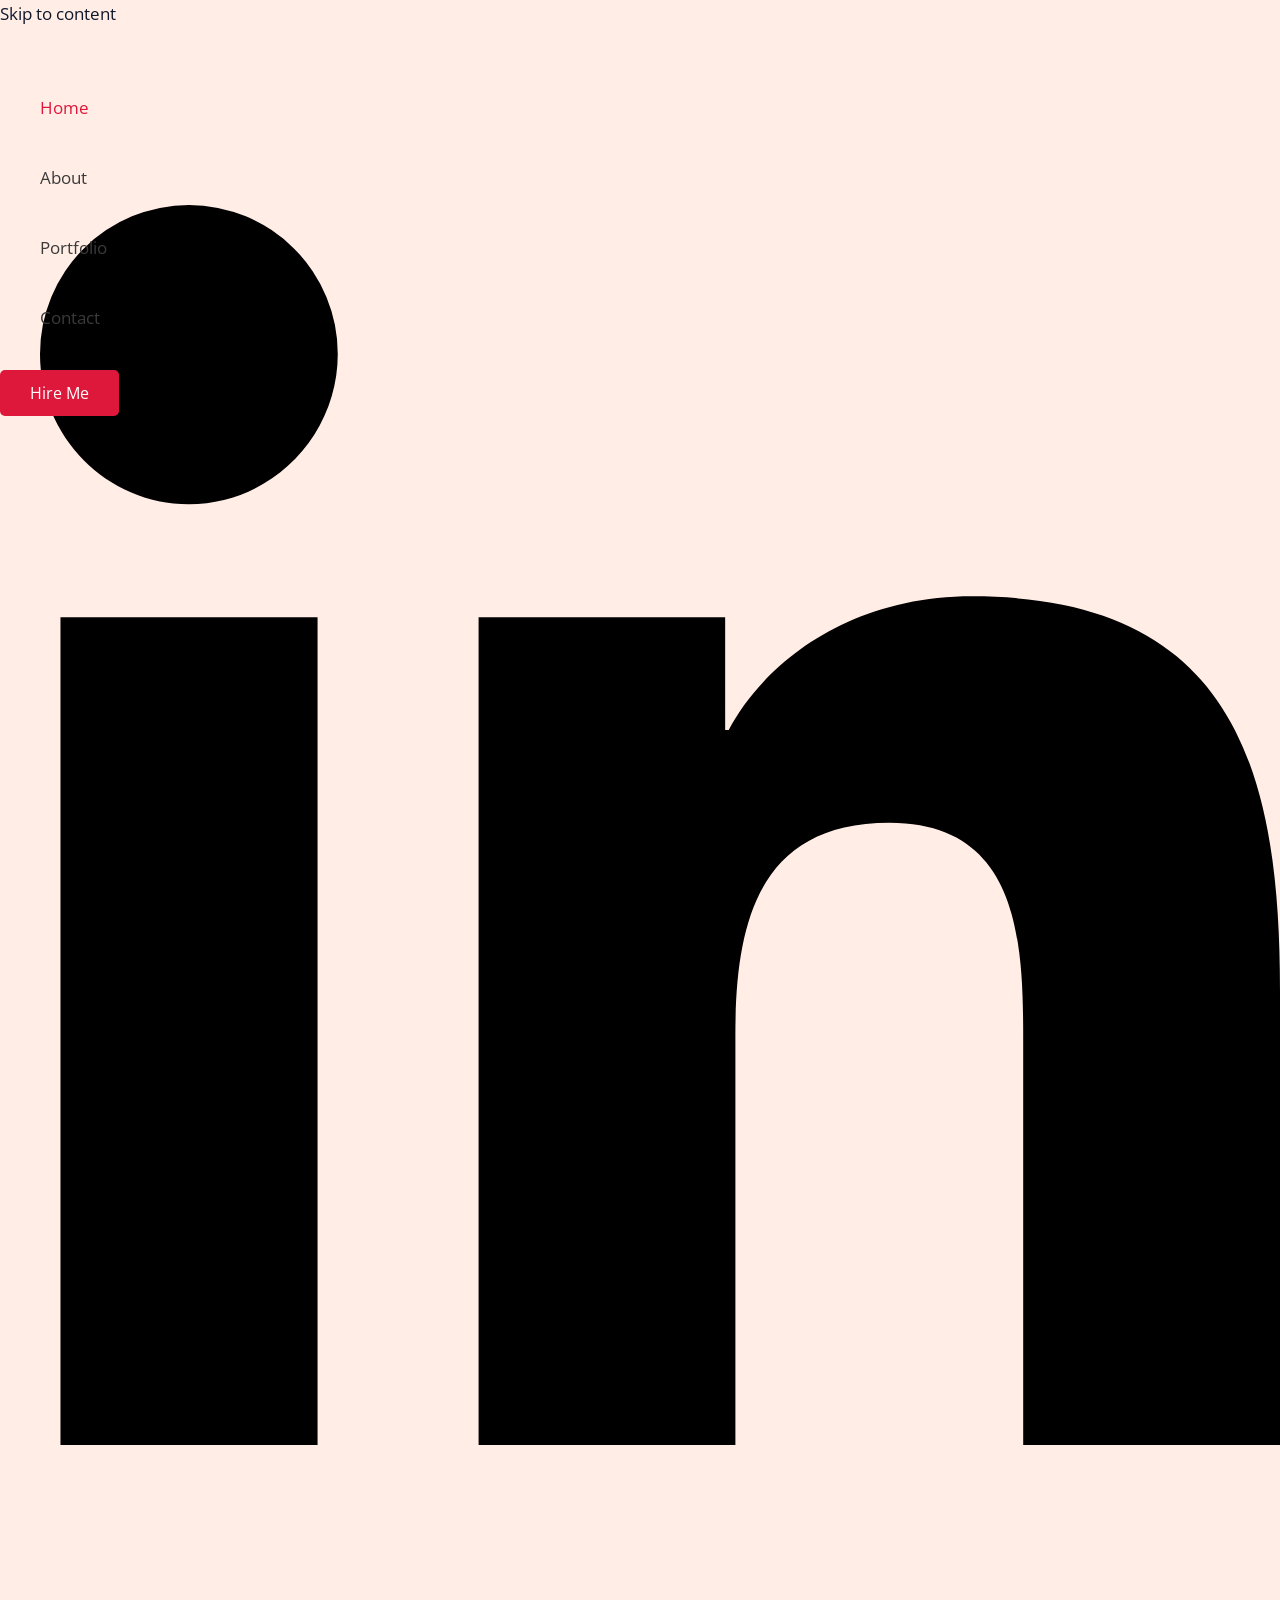
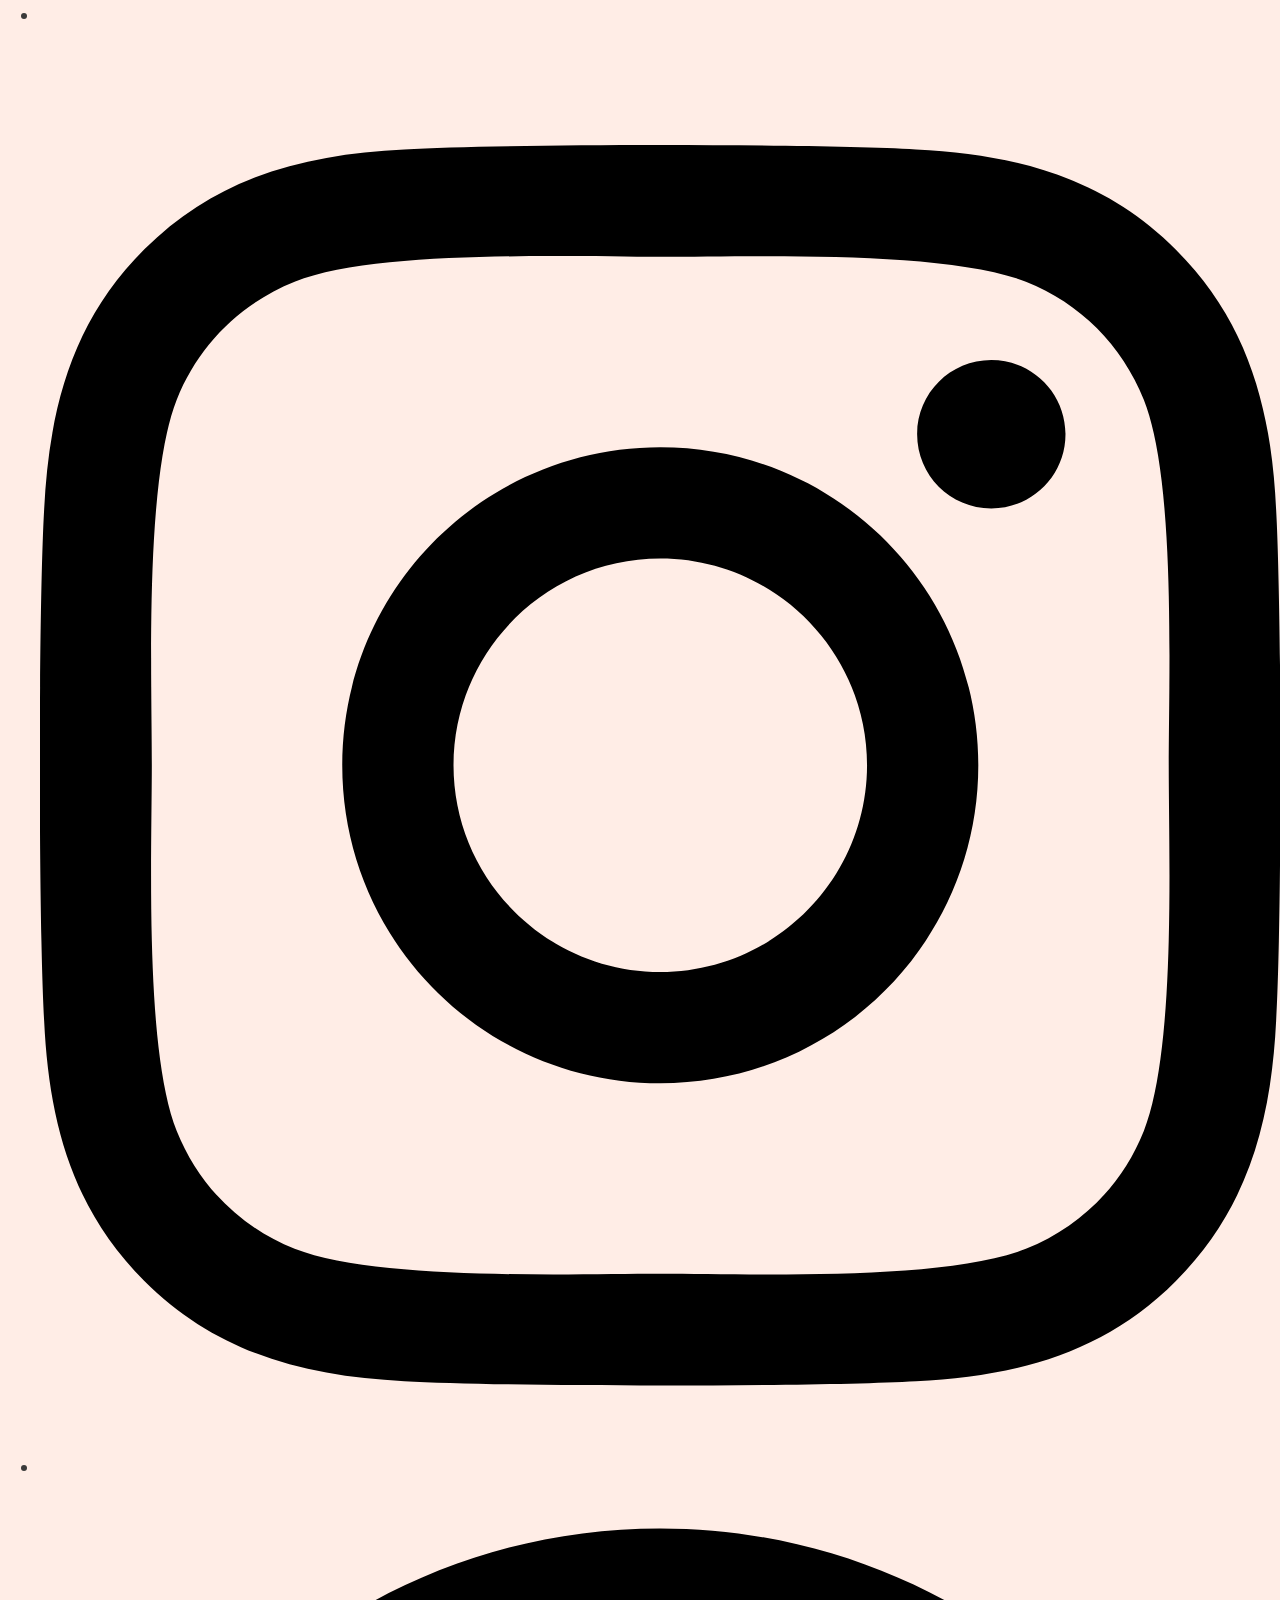
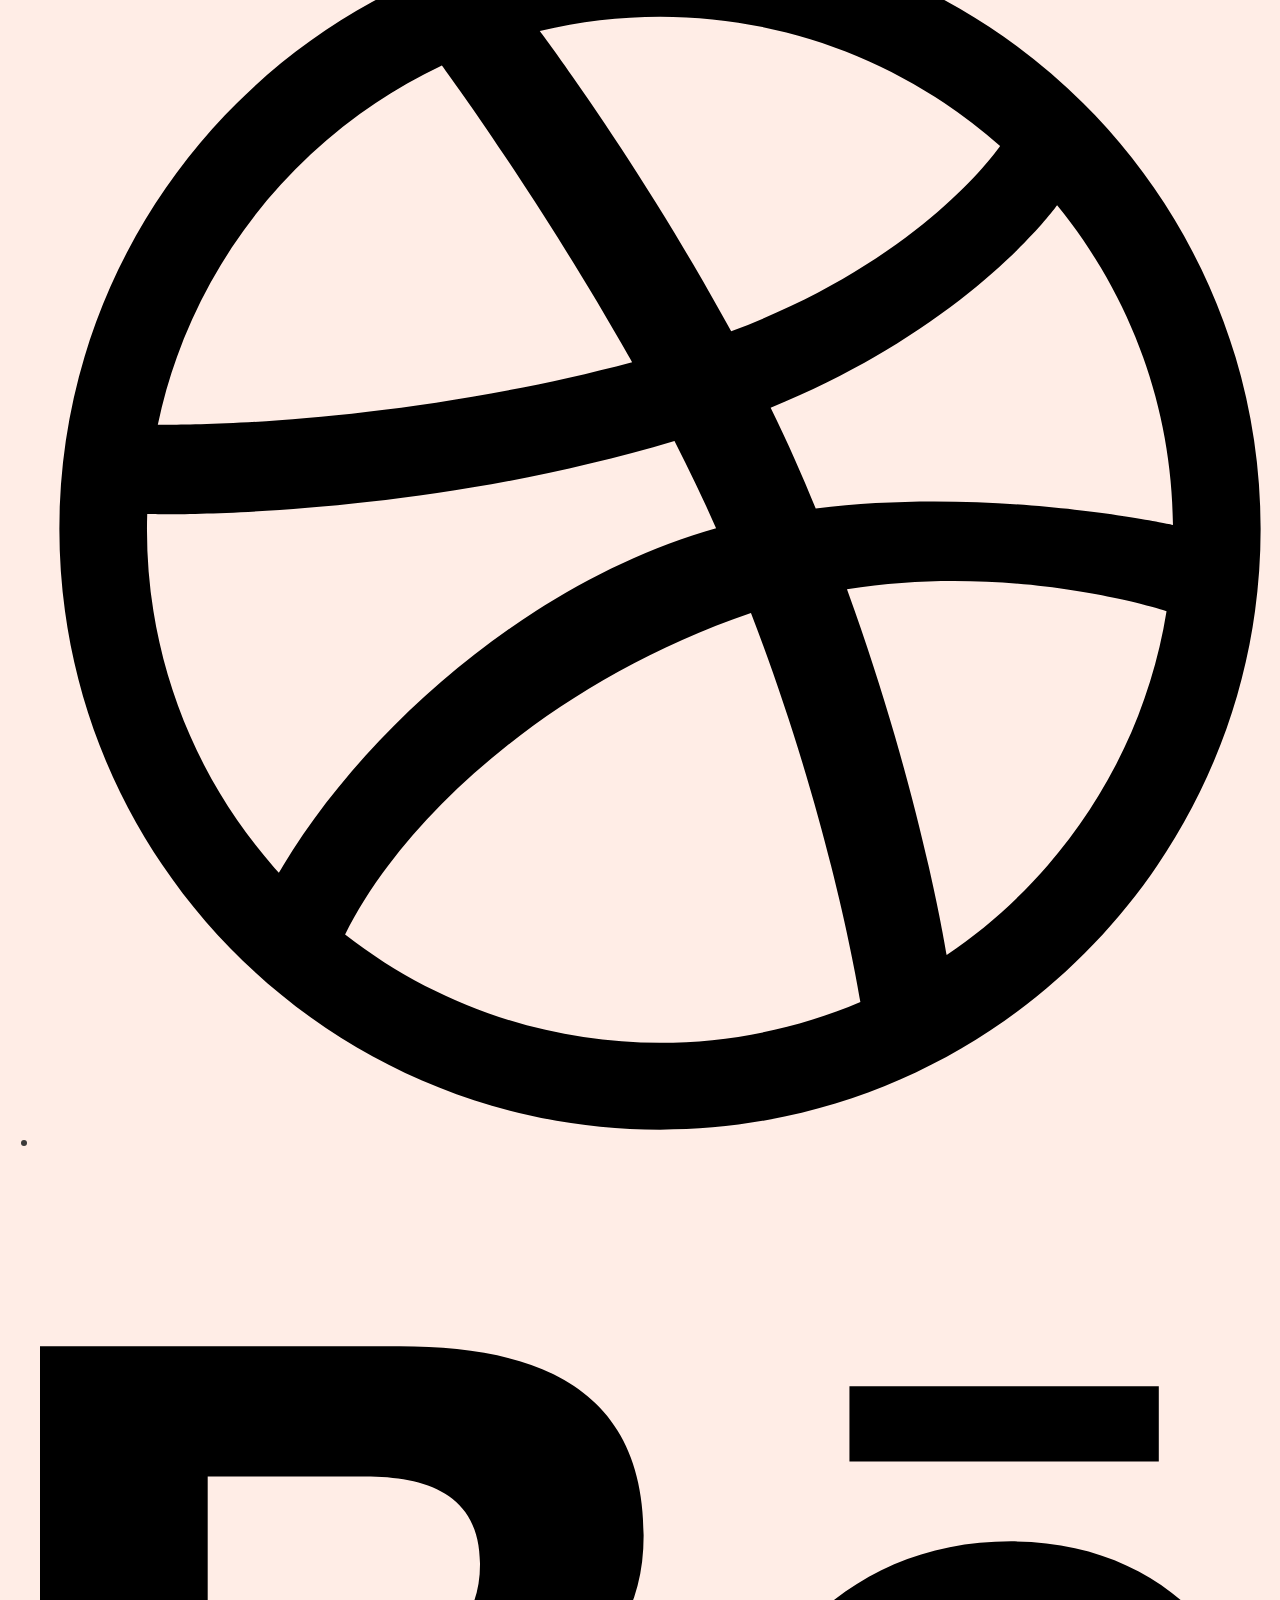
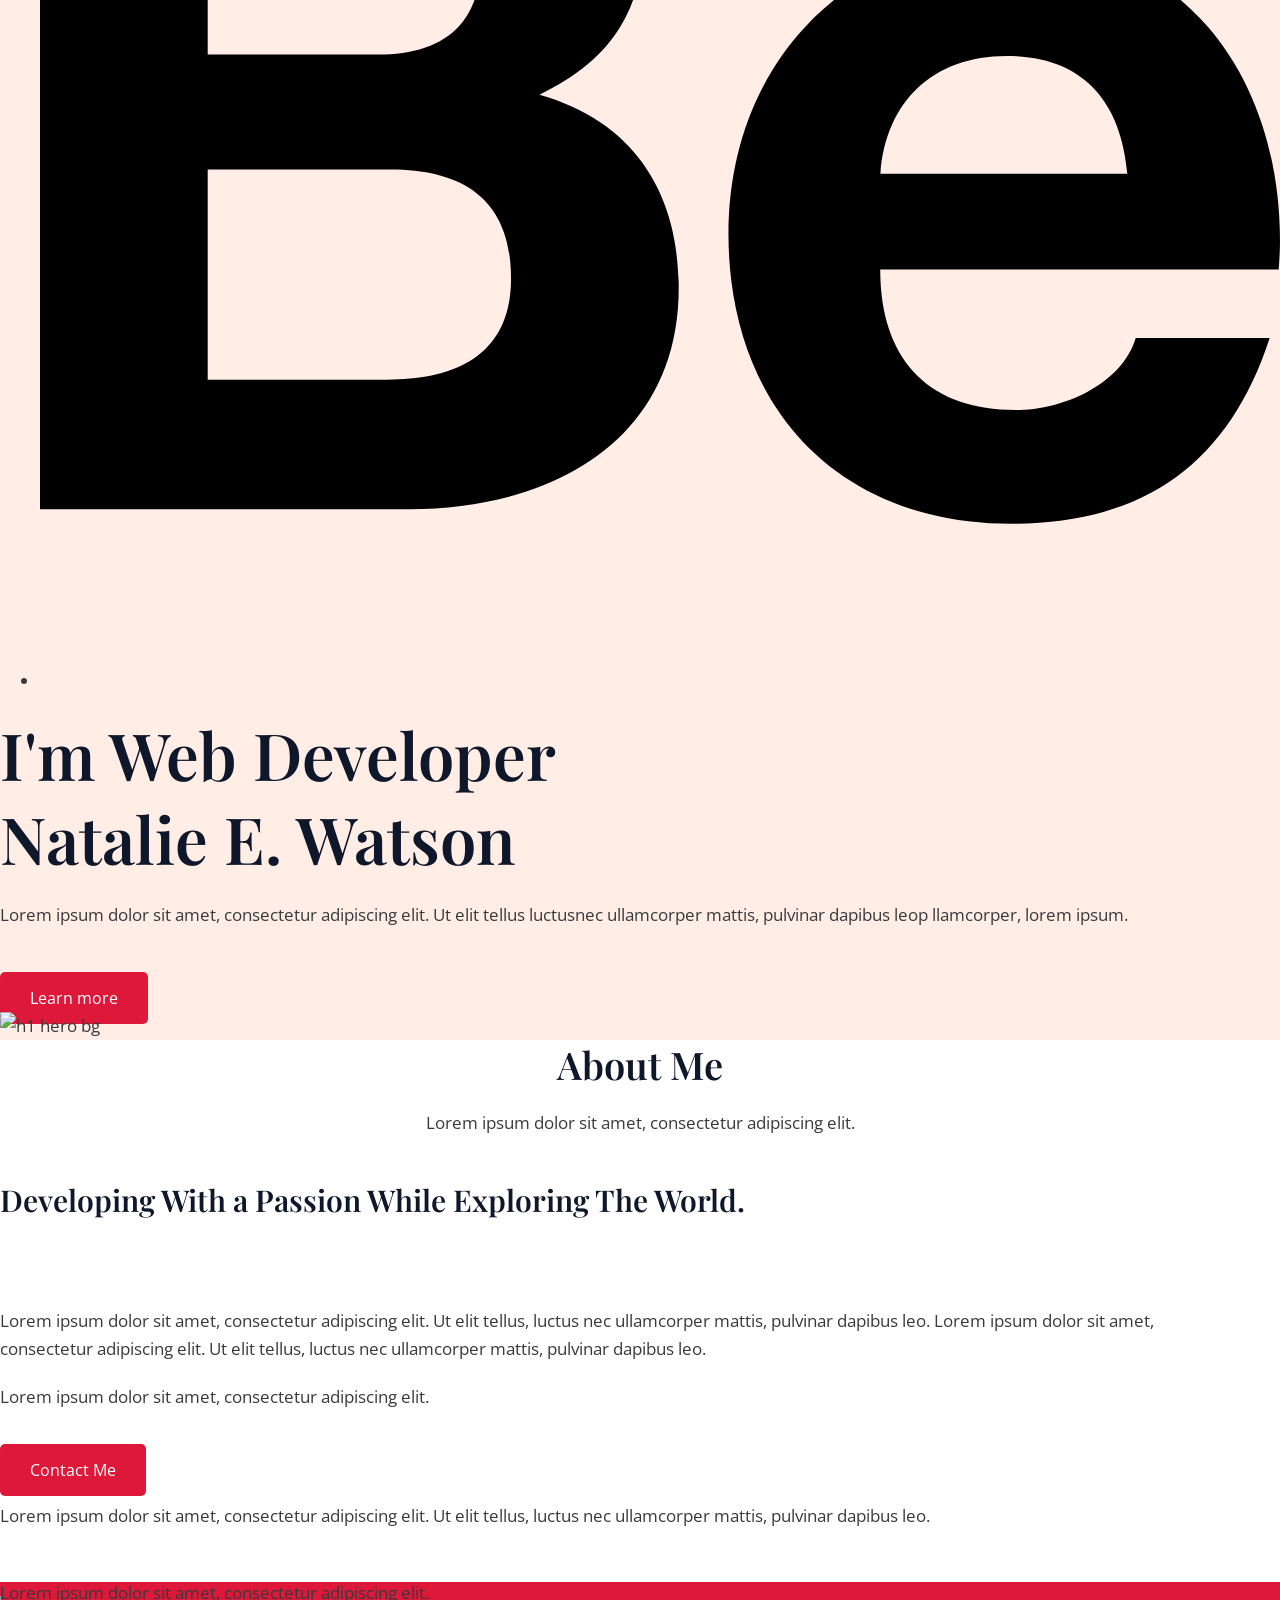
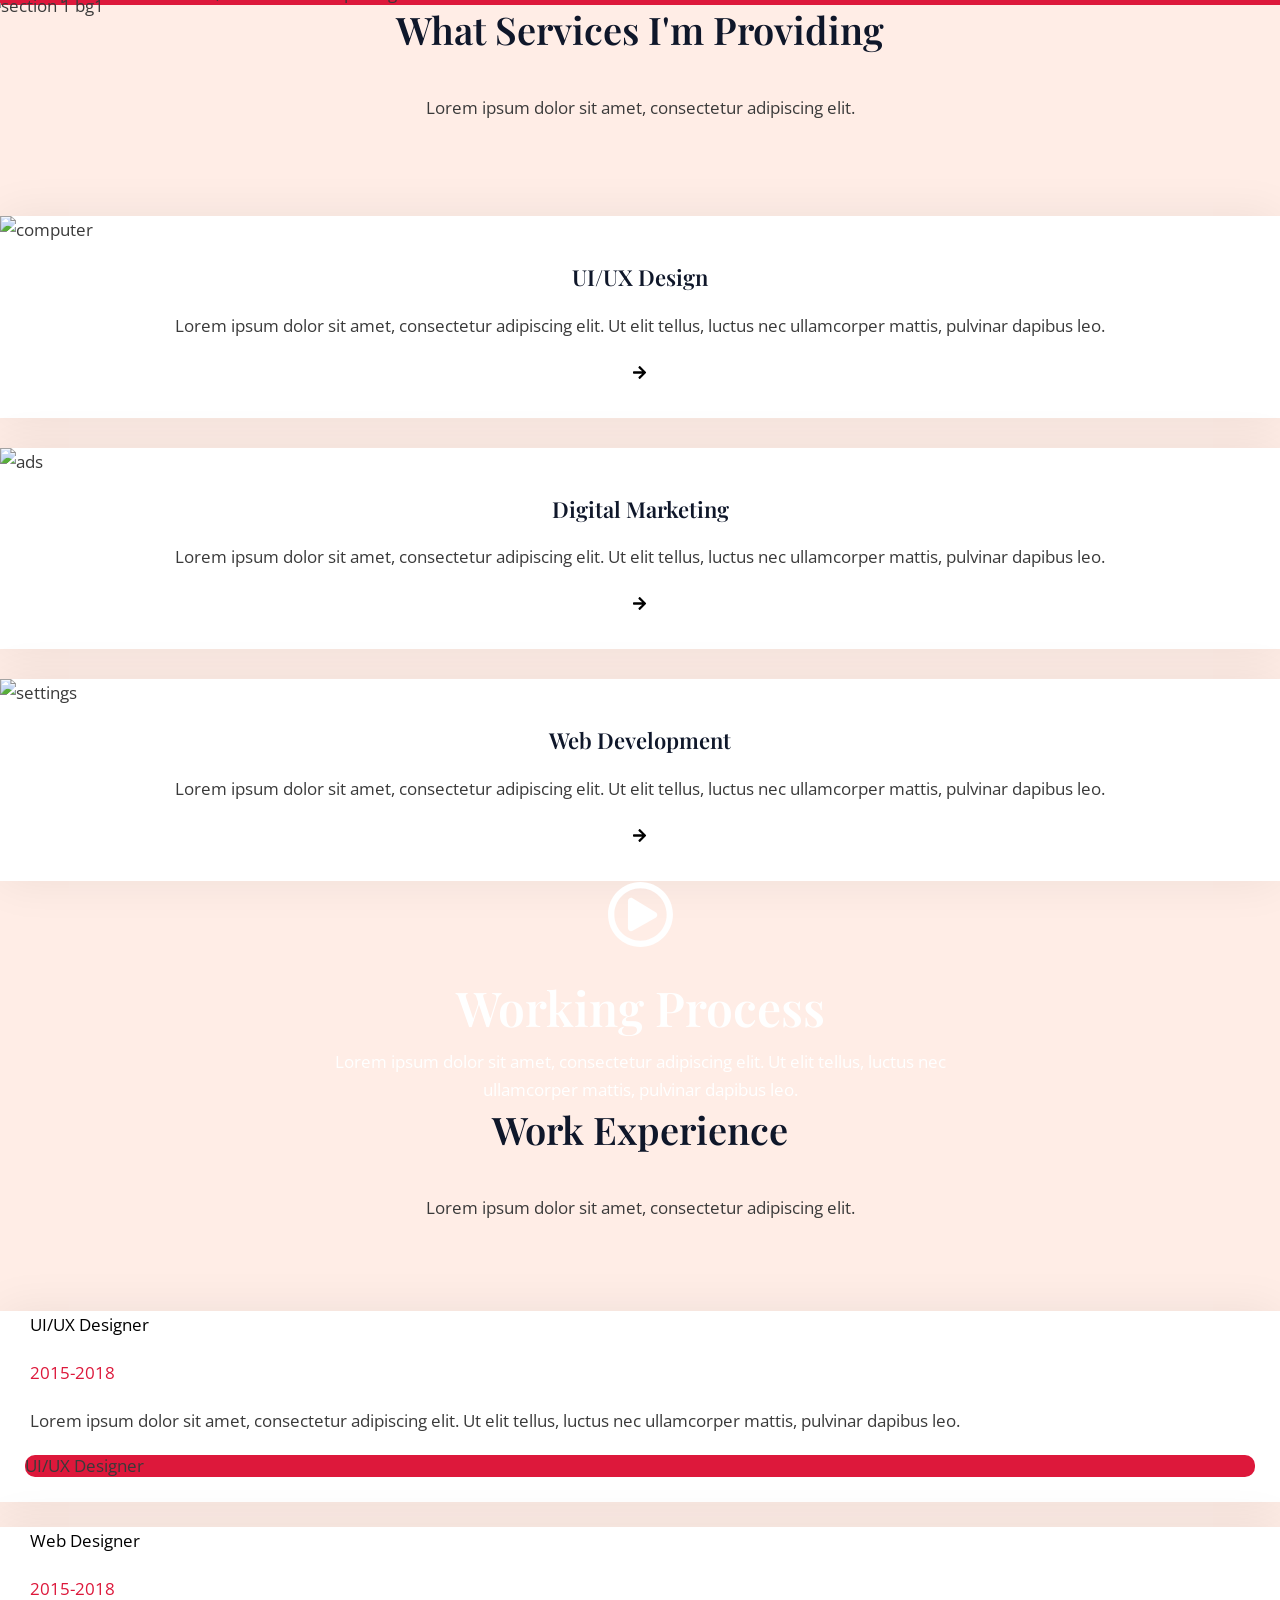
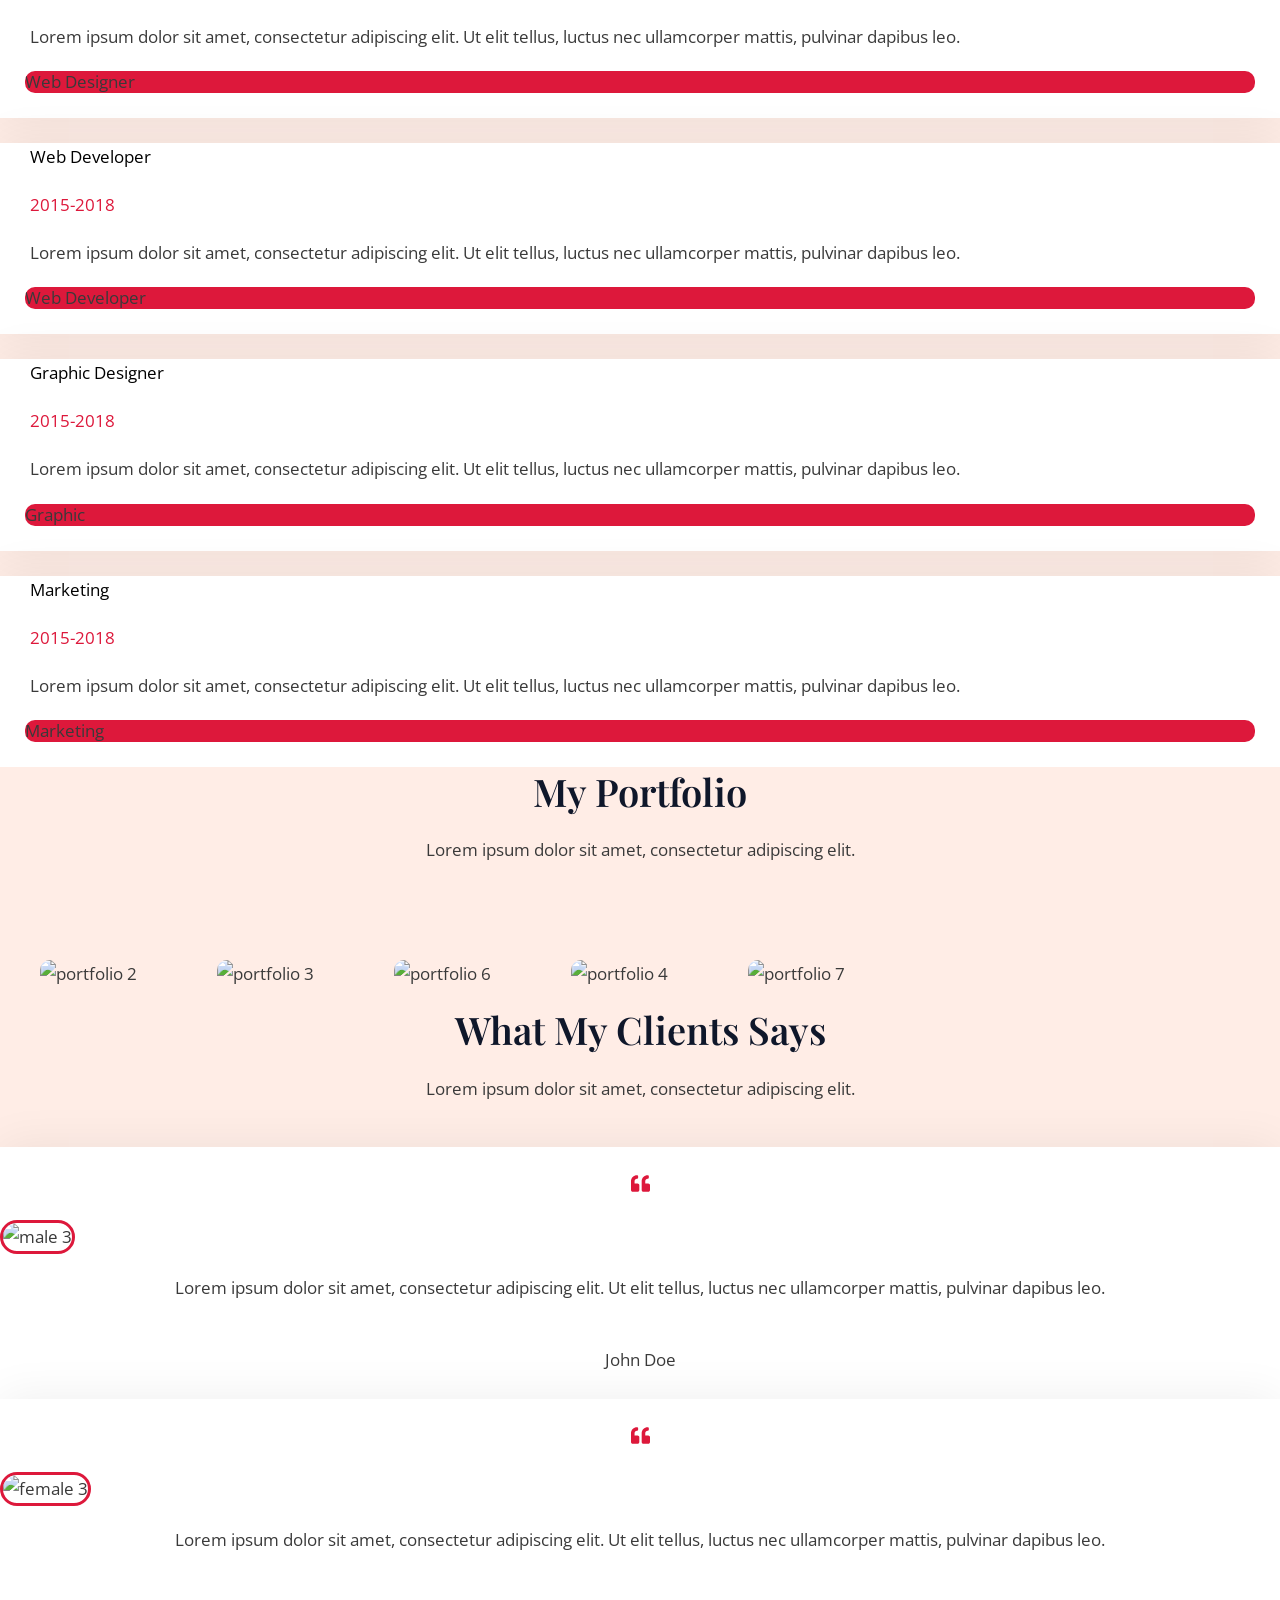
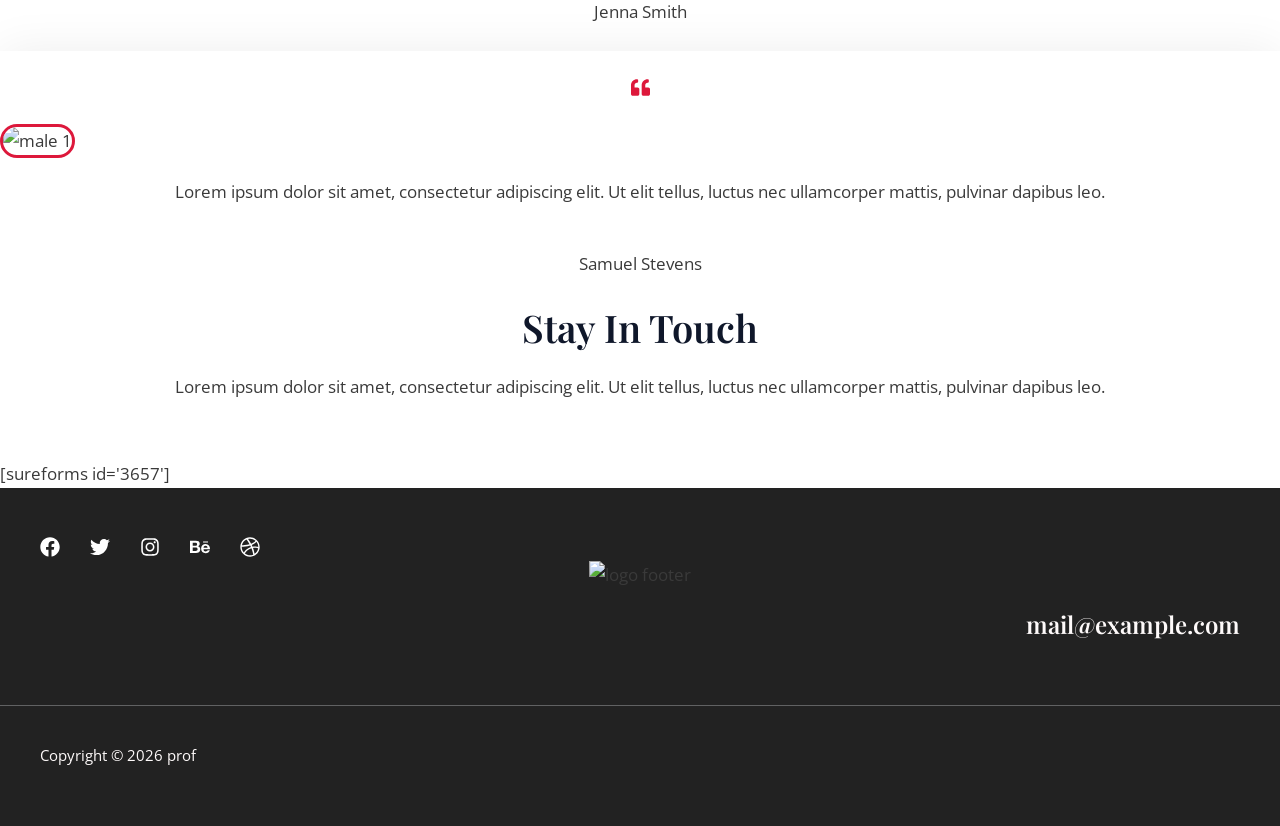
==== index.html @ e0e1cee0 "c" ====
<!DOCTYPE html>
<html lang="en-US" data-wp-dark-mode-preset="1">
<head><meta charset="UTF-8">

<meta name="viewport" content="width=device-width, initial-scale=1">
	<link rel="profile" href="https://gmpg.org/xfn/11"> 
	<title>prof – prof</title>
<meta name="robots" content="max-image-preview:large">
<link rel="dns-prefetch" href="//fonts.googleapis.com">
<link href="https://fonts.googleapis.com/" rel="preconnect">
<link href="https://fonts.gstatic.com/" crossorigin="anonymous" rel="preconnect">
<link rel="alternate" type="application/rss+xml" title="prof » Feed" href="https:/feed/">
<link rel="alternate" type="application/rss+xml" title="prof » Comments Feed" href="https:/comments/feed/">
<link rel="alternate" title="oEmbed (JSON)" type="application/json+oembed" href="https:/wp-json/oembed/1.0/embed?url=https%3A%2F">
<link rel="alternate" title="oEmbed (XML)" type="text/xml+oembed" href="https:/wp-json/oembed/1.0/embed?url=https%3A%2F&amp;format=xml">
<style id="wp-img-auto-sizes-contain-inline-css">
img:is([sizes=auto i],[sizes^="auto," i]){contain-intrinsic-size:3000px 1500px}
/*# sourceURL=wp-img-auto-sizes-contain-inline-css */
</style>
<link rel="stylesheet" id="wp-dark-mode-css" href="https:/wp-content/plugins/wp-dark-mode/assets/css/app.min.css?ver=5.3.3" media="all">
<style id="wp-dark-mode-inline-css">
html[data-wp-dark-mode-active], [data-wp-dark-mode-loading] {
				--wpdm-body-filter: brightness(100%) contrast(90%) grayscale(0%) sepia(10%);
				--wpdm-grayscale: 0%;
	--wpdm-img-brightness: 100%;
	--wpdm-img-grayscale: 0%;
	--wpdm-video-brightness: 100%;
	--wpdm-video-grayscale: 0%;

	--wpdm-large-font-sized: 1em;
}
[data-wp-dark-mode-active] { 
	--wpdm-background-color: #11131F;

	--wpdm-text-color: #F8FAFC;
	--wpdm-link-color: #04E2FF;
	--wpdm-link-hover-color: #98F3FF;

	--wpdm-input-background-color: #45425F;
	--wpdm-input-text-color: #FFFFFF;
	--wpdm-input-placeholder-color: #6B7399;

	--wpdm-button-text-color: #F8FAFC;
	--wpdm-button-hover-text-color: #F3F5F7;
	--wpdm-button-background-color: #2E89FF;
	--wpdm-button-hover-background-color: #77B2FF;
	--wpdm-button-border-color: #2E89FF;

	--wpdm-scrollbar-track-color: #1D2033;
	--wpdm-scrollbar-thumb-color: #2E334D;
}

/*# sourceURL=wp-dark-mode-inline-css */
</style>
<link rel="stylesheet" id="astra-theme-css-css" href="https:/wp-content/themes/astra/assets/css/minified/main.min.css?ver=4.12.6" media="all">
<style id="astra-theme-css-inline-css">
:root{--ast-post-nav-space:0;--ast-container-default-xlg-padding:6.67em;--ast-container-default-lg-padding:5.67em;--ast-container-default-slg-padding:4.34em;--ast-container-default-md-padding:3.34em;--ast-container-default-sm-padding:6.67em;--ast-container-default-xs-padding:2.4em;--ast-container-default-xxs-padding:1.4em;--ast-code-block-background:#EEEEEE;--ast-comment-inputs-background:#FAFAFA;--ast-normal-container-width:1200px;--ast-narrow-container-width:750px;--ast-blog-title-font-weight:normal;--ast-blog-meta-weight:inherit;--ast-global-color-primary:var(--ast-global-color-5);--ast-global-color-secondary:var(--ast-global-color-4);--ast-global-color-alternate-background:var(--ast-global-color-7);--ast-global-color-subtle-background:var(--ast-global-color-6);--ast-bg-style-guide:var( --ast-global-color-secondary,--ast-global-color-5 );--ast-shadow-style-guide:0px 0px 4px 0 #00000057;--ast-global-dark-bg-style:#fff;--ast-global-dark-lfs:#fbfbfb;--ast-widget-bg-color:#fafafa;--ast-wc-container-head-bg-color:#fbfbfb;--ast-title-layout-bg:#eeeeee;--ast-search-border-color:#e7e7e7;--ast-lifter-hover-bg:#e6e6e6;--ast-gallery-block-color:#000;--srfm-color-input-label:var(--ast-global-color-2);}html{font-size:106.25%;}a,.page-title{color:var(--ast-global-color-2);}a:hover,a:focus{color:var(--ast-global-color-1);}body,button,input,select,textarea,.ast-button,.ast-custom-button{font-family:'Open Sans',sans-serif;font-weight:400;font-size:17px;font-size:1rem;line-height:var(--ast-body-line-height,1.65em);}blockquote{color:var(--ast-global-color-3);}h1,h2,h3,h4,h5,h6,.entry-content :where(h1,h2,h3,h4,h5,h6),.site-title,.site-title a{font-family:'Playfair Display',serif;font-weight:600;}.ast-site-identity .site-title a{color:var(--ast-global-color-2);}.site-title{font-size:35px;font-size:2.0588235294118rem;display:none;}header .custom-logo-link img{max-width:70px;width:70px;}.astra-logo-svg{width:70px;}.site-header .site-description{font-size:15px;font-size:0.88235294117647rem;display:none;}.entry-title{font-size:26px;font-size:1.5294117647059rem;}.archive .ast-article-post .ast-article-inner,.blog .ast-article-post .ast-article-inner,.archive .ast-article-post .ast-article-inner:hover,.blog .ast-article-post .ast-article-inner:hover{overflow:hidden;}h1,.entry-content :where(h1){font-size:65px;font-size:3.8235294117647rem;font-weight:600;font-family:'Playfair Display',serif;line-height:1.4em;}h2,.entry-content :where(h2){font-size:48px;font-size:2.8235294117647rem;font-weight:600;font-family:'Playfair Display',serif;line-height:1.3em;}h3,.entry-content :where(h3){font-size:38px;font-size:2.2352941176471rem;font-weight:600;font-family:'Playfair Display',serif;line-height:1.3em;}h4,.entry-content :where(h4){font-size:35px;font-size:2.0588235294118rem;line-height:1.2em;font-family:'Playfair Display',serif;}h5,.entry-content :where(h5){font-size:30px;font-size:1.7647058823529rem;line-height:1.2em;font-family:'Playfair Display',serif;}h6,.entry-content :where(h6){font-size:22px;font-size:1.2941176470588rem;line-height:1.25em;font-family:'Playfair Display',serif;}::selection{background-color:var(--ast-global-color-0);color:#ffffff;}body,h1,h2,h3,h4,h5,h6,.entry-title a,.entry-content :where(h1,h2,h3,h4,h5,h6){color:var(--ast-global-color-3);}.tagcloud a:hover,.tagcloud a:focus,.tagcloud a.current-item{color:#ffffff;border-color:var(--ast-global-color-2);background-color:var(--ast-global-color-2);}input:focus,input[type="text"]:focus,input[type="email"]:focus,input[type="url"]:focus,input[type="password"]:focus,input[type="reset"]:focus,input[type="search"]:focus,textarea:focus{border-color:var(--ast-global-color-2);}input[type="radio"]:checked,input[type=reset],input[type="checkbox"]:checked,input[type="checkbox"]:hover:checked,input[type="checkbox"]:focus:checked,input[type=range]::-webkit-slider-thumb{border-color:var(--ast-global-color-2);background-color:var(--ast-global-color-2);box-shadow:none;}.site-footer a:hover + .post-count,.site-footer a:focus + .post-count{background:var(--ast-global-color-2);border-color:var(--ast-global-color-2);}.single .nav-links .nav-previous,.single .nav-links .nav-next{color:var(--ast-global-color-2);}.entry-meta,.entry-meta *{line-height:1.45;color:var(--ast-global-color-2);}.entry-meta a:not(.ast-button):hover,.entry-meta a:not(.ast-button):hover *,.entry-meta a:not(.ast-button):focus,.entry-meta a:not(.ast-button):focus *,.page-links > .page-link,.page-links .page-link:hover,.post-navigation a:hover{color:var(--ast-global-color-1);}#cat option,.secondary .calendar_wrap thead a,.secondary .calendar_wrap thead a:visited{color:var(--ast-global-color-2);}.secondary .calendar_wrap #today,.ast-progress-val span{background:var(--ast-global-color-2);}.secondary a:hover + .post-count,.secondary a:focus + .post-count{background:var(--ast-global-color-2);border-color:var(--ast-global-color-2);}.calendar_wrap #today > a{color:#ffffff;}.page-links .page-link,.single .post-navigation a{color:var(--ast-global-color-2);}.ast-search-menu-icon .search-form button.search-submit{padding:0 4px;}.ast-search-menu-icon form.search-form{padding-right:0;}.ast-header-search .ast-search-menu-icon.ast-dropdown-active .search-form,.ast-header-search .ast-search-menu-icon.ast-dropdown-active .search-field:focus{transition:all 0.2s;}.search-form input.search-field:focus{outline:none;}.ast-mobile-header-content .ast-builder-layout-element:not(.ast-builder-menu):not(.ast-header-divider-element),.ast-mobile-popup-content .ast-builder-layout-element:not(.ast-builder-menu):not(.ast-header-divider-element){padding:15px 20px;}.wp-block-latest-posts > li > a{color:var(--ast-global-color-2);}.widget-title,.widget .wp-block-heading{font-size:24px;font-size:1.4117647058824rem;color:var(--ast-global-color-3);}.ast-search-menu-icon.slide-search a:focus-visible:focus-visible,.astra-search-icon:focus-visible,#close:focus-visible,a:focus-visible,.ast-menu-toggle:focus-visible,.site .skip-link:focus-visible,.wp-block-loginout input:focus-visible,.wp-block-search.wp-block-search__button-inside .wp-block-search__inside-wrapper,.ast-header-navigation-arrow:focus-visible,.ast-orders-table__row .ast-orders-table__cell:focus-visible,a#ast-apply-coupon:focus-visible,#ast-apply-coupon:focus-visible,#close:focus-visible,.button.search-submit:focus-visible,#search_submit:focus,.normal-search:focus-visible,.ast-header-account-wrap:focus-visible,.astra-cart-drawer-close:focus,.ast-single-variation:focus,.ast-button:focus,.ast-builder-button-wrap:has(.ast-custom-button-link:focus),.ast-builder-button-wrap .ast-custom-button-link:focus{outline-style:dotted;outline-color:inherit;outline-width:thin;}input:focus,input[type="text"]:focus,input[type="email"]:focus,input[type="url"]:focus,input[type="password"]:focus,input[type="reset"]:focus,input[type="search"]:focus,input[type="number"]:focus,textarea:focus,.wp-block-search__input:focus,[data-section="section-header-mobile-trigger"] .ast-button-wrap .ast-mobile-menu-trigger-minimal:focus,.ast-mobile-popup-drawer.active .menu-toggle-close:focus,#ast-scroll-top:focus,#coupon_code:focus,#ast-coupon-code:focus{border-style:dotted;border-color:inherit;border-width:thin;}input{outline:none;}.ast-logo-title-inline .site-logo-img{padding-right:1em;}.site-logo-img img{ transition:all 0.2s linear;}body .ast-oembed-container *{position:absolute;top:0;width:100%;height:100%;left:0;}body .wp-block-embed-pocket-casts .ast-oembed-container *{position:unset;}.ast-single-post-featured-section + article {margin-top: 2em;}.site-content .ast-single-post-featured-section img {width: 100%;overflow: hidden;object-fit: cover;}.site > .ast-single-related-posts-container {margin-top: 0;}@media (min-width: 922px) {.ast-desktop .ast-container--narrow {max-width: var(--ast-narrow-container-width);margin: 0 auto;}}.ast-page-builder-template .hentry {margin: 0;}.ast-page-builder-template .site-content > .ast-container {max-width: 100%;padding: 0;}.ast-page-builder-template .site .site-content #primary {padding: 0;margin: 0;}.ast-page-builder-template .no-results {text-align: center;margin: 4em auto;}.ast-page-builder-template .ast-pagination {padding: 2em;}.ast-page-builder-template .entry-header.ast-no-title.ast-no-thumbnail {margin-top: 0;}.ast-page-builder-template .entry-header.ast-header-without-markup {margin-top: 0;margin-bottom: 0;}.ast-page-builder-template .entry-header.ast-no-title.ast-no-meta {margin-bottom: 0;}.ast-page-builder-template.single .post-navigation {padding-bottom: 2em;}.ast-page-builder-template.single-post .site-content > .ast-container {max-width: 100%;}.ast-page-builder-template .entry-header {margin-top: 4em;margin-left: auto;margin-right: auto;padding-left: 20px;padding-right: 20px;}.single.ast-page-builder-template .entry-header {padding-left: 20px;padding-right: 20px;}.ast-page-builder-template .ast-archive-description {margin: 4em auto 0;padding-left: 20px;padding-right: 20px;}.ast-page-builder-template.ast-no-sidebar .entry-content .alignwide {margin-left: 0;margin-right: 0;}@media (max-width:921.9px){#ast-desktop-header{display:none;}}@media (min-width:922px){#ast-mobile-header{display:none;}}.wp-block-buttons.aligncenter{justify-content:center;}@media (max-width:921px){.ast-theme-transparent-header #primary,.ast-theme-transparent-header #secondary{padding:0;}}@media (max-width:921px){.ast-plain-container.ast-no-sidebar #primary{padding:0;}}.ast-plain-container.ast-no-sidebar #primary{margin-top:0;margin-bottom:0;}.wp-block-buttons .wp-block-button.is-style-outline .wp-block-button__link.wp-element-button,.ast-outline-button,.wp-block-uagb-buttons-child .uagb-buttons-repeater.ast-outline-button{border-color:var(--ast-global-color-0);border-top-width:2px;border-right-width:2px;border-bottom-width:2px;border-left-width:2px;font-family:inherit;font-weight:inherit;font-size:16px;font-size:0.94117647058824rem;line-height:1em;border-top-left-radius:5px;border-top-right-radius:5px;border-bottom-right-radius:5px;border-bottom-left-radius:5px;}.wp-block-button.is-style-outline .wp-block-button__link:hover,.wp-block-buttons .wp-block-button.is-style-outline .wp-block-button__link:focus,.wp-block-buttons .wp-block-button.is-style-outline > .wp-block-button__link:not(.has-text-color):hover,.wp-block-buttons .wp-block-button.wp-block-button__link.is-style-outline:not(.has-text-color):hover,.ast-outline-button:hover,.ast-outline-button:focus,.wp-block-uagb-buttons-child .uagb-buttons-repeater.ast-outline-button:hover,.wp-block-uagb-buttons-child .uagb-buttons-repeater.ast-outline-button:focus{background-color:var(--ast-global-color-1);}.wp-block-button .wp-block-button__link.wp-element-button.is-style-outline:not(.has-background),.wp-block-button.is-style-outline>.wp-block-button__link.wp-element-button:not(.has-background),.ast-outline-button{background-color:var(--ast-global-color-0);}.entry-content[data-ast-blocks-layout] > figure{margin-bottom:1em;}@media (max-width:921px){.ast-left-sidebar #content > .ast-container{display:flex;flex-direction:column-reverse;width:100%;}.ast-separate-container .ast-article-post,.ast-separate-container .ast-article-single{padding:1.5em 2.14em;}.ast-author-box img.avatar{margin:20px 0 0 0;}}@media (min-width:922px){.ast-separate-container.ast-right-sidebar #primary,.ast-separate-container.ast-left-sidebar #primary{border:0;}.search-no-results.ast-separate-container #primary{margin-bottom:4em;}}.elementor-widget-button .elementor-button{border-style:solid;text-decoration:none;border-top-width:0px;border-right-width:0px;border-left-width:0px;border-bottom-width:0px;}body .elementor-button.elementor-size-sm,body .elementor-button.elementor-size-xs,body .elementor-button.elementor-size-md,body .elementor-button.elementor-size-lg,body .elementor-button.elementor-size-xl,body .elementor-button{border-top-left-radius:5px;border-top-right-radius:5px;border-bottom-right-radius:5px;border-bottom-left-radius:5px;padding-top:15px;padding-right:30px;padding-bottom:15px;padding-left:30px;}.elementor-widget-button .elementor-button{border-color:var(--ast-global-color-0);background-color:var(--ast-global-color-0);}.elementor-widget-button .elementor-button:hover,.elementor-widget-button .elementor-button:focus{color:var(--ast-global-color-5);background-color:var(--ast-global-color-1);border-color:var(--ast-global-color-1);}.wp-block-button .wp-block-button__link ,.elementor-widget-button .elementor-button,.elementor-widget-button .elementor-button:visited{color:var(--ast-global-color-5);}.elementor-widget-button .elementor-button{font-size:16px;font-size:0.94117647058824rem;line-height:1em;}body .elementor-button.elementor-size-sm,body .elementor-button.elementor-size-xs,body .elementor-button.elementor-size-md,body .elementor-button.elementor-size-lg,body .elementor-button.elementor-size-xl,body .elementor-button{font-size:16px;font-size:0.94117647058824rem;}.wp-block-button .wp-block-button__link:hover,.wp-block-button .wp-block-button__link:focus{color:var(--ast-global-color-5);background-color:var(--ast-global-color-1);border-color:var(--ast-global-color-1);}.elementor-widget-heading h1.elementor-heading-title{line-height:1.4em;}.elementor-widget-heading h2.elementor-heading-title{line-height:1.3em;}.elementor-widget-heading h3.elementor-heading-title{line-height:1.3em;}.elementor-widget-heading h4.elementor-heading-title{line-height:1.2em;}.elementor-widget-heading h5.elementor-heading-title{line-height:1.2em;}.elementor-widget-heading h6.elementor-heading-title{line-height:1.25em;}.wp-block-button .wp-block-button__link,.wp-block-search .wp-block-search__button,body .wp-block-file .wp-block-file__button{border-style:solid;border-top-width:0px;border-right-width:0px;border-left-width:0px;border-bottom-width:0px;border-color:var(--ast-global-color-0);background-color:var(--ast-global-color-0);color:var(--ast-global-color-5);font-family:inherit;font-weight:inherit;line-height:1em;font-size:16px;font-size:0.94117647058824rem;border-top-left-radius:5px;border-top-right-radius:5px;border-bottom-right-radius:5px;border-bottom-left-radius:5px;padding-top:15px;padding-right:30px;padding-bottom:15px;padding-left:30px;}.menu-toggle,button,.ast-button,.ast-custom-button,.button,input#submit,input[type="button"],input[type="submit"],input[type="reset"],form[CLASS*="wp-block-search__"].wp-block-search .wp-block-search__inside-wrapper .wp-block-search__button,body .wp-block-file .wp-block-file__button{border-style:solid;border-top-width:0px;border-right-width:0px;border-left-width:0px;border-bottom-width:0px;color:var(--ast-global-color-5);border-color:var(--ast-global-color-0);background-color:var(--ast-global-color-0);padding-top:15px;padding-right:30px;padding-bottom:15px;padding-left:30px;font-family:inherit;font-weight:inherit;font-size:16px;font-size:0.94117647058824rem;line-height:1em;border-top-left-radius:5px;border-top-right-radius:5px;border-bottom-right-radius:5px;border-bottom-left-radius:5px;}button:focus,.menu-toggle:hover,button:hover,.ast-button:hover,.ast-custom-button:hover .button:hover,.ast-custom-button:hover ,input[type=reset]:hover,input[type=reset]:focus,input#submit:hover,input#submit:focus,input[type="button"]:hover,input[type="button"]:focus,input[type="submit"]:hover,input[type="submit"]:focus,form[CLASS*="wp-block-search__"].wp-block-search .wp-block-search__inside-wrapper .wp-block-search__button:hover,form[CLASS*="wp-block-search__"].wp-block-search .wp-block-search__inside-wrapper .wp-block-search__button:focus,body .wp-block-file .wp-block-file__button:hover,body .wp-block-file .wp-block-file__button:focus{color:var(--ast-global-color-5);background-color:var(--ast-global-color-1);border-color:var(--ast-global-color-1);}@media (max-width:921px){.ast-mobile-header-stack .main-header-bar .ast-search-menu-icon{display:inline-block;}.ast-header-break-point.ast-header-custom-item-outside .ast-mobile-header-stack .main-header-bar .ast-search-icon{margin:0;}.ast-comment-avatar-wrap img{max-width:2.5em;}.ast-comment-meta{padding:0 1.8888em 1.3333em;}.ast-separate-container .ast-comment-list li.depth-1{padding:1.5em 2.14em;}.ast-separate-container .comment-respond{padding:2em 2.14em;}}@media (min-width:544px){.ast-container{max-width:100%;}}@media (max-width:544px){.ast-separate-container .ast-article-post,.ast-separate-container .ast-article-single,.ast-separate-container .comments-title,.ast-separate-container .ast-archive-description{padding:1.5em 1em;}.ast-separate-container #content .ast-container{padding-left:0.54em;padding-right:0.54em;}.ast-separate-container .ast-comment-list .bypostauthor{padding:.5em;}.ast-search-menu-icon.ast-dropdown-active .search-field{width:170px;}} #ast-mobile-header .ast-site-header-cart-li a{pointer-events:none;}body,.ast-separate-container{background-color:var(--ast-global-color-4);background-image:none;}@media (max-width:921px){.site-title{display:none;}.site-header .site-description{display:none;}h1,.entry-content :where(h1){font-size:30px;}h2,.entry-content :where(h2){font-size:25px;}h3,.entry-content :where(h3){font-size:20px;}.astra-logo-svg{width:120px;}header .custom-logo-link img,.ast-header-break-point .site-logo-img .custom-mobile-logo-link img{max-width:120px;width:120px;}}@media (max-width:544px){.site-title{display:none;}.site-header .site-description{display:none;}h1,.entry-content :where(h1){font-size:30px;}h2,.entry-content :where(h2){font-size:25px;}h3,.entry-content :where(h3){font-size:20px;}header .custom-logo-link img,.ast-header-break-point .site-branding img,.ast-header-break-point .custom-logo-link img{max-width:100px;width:100px;}.astra-logo-svg{width:100px;}.ast-header-break-point .site-logo-img .custom-mobile-logo-link img{max-width:100px;}}@media (max-width:921px){html{font-size:96.9%;}}@media (max-width:544px){html{font-size:96.9%;}}@media (min-width:922px){.ast-container{max-width:1240px;}}@media (min-width:922px){.site-content .ast-container{display:flex;}}@media (max-width:921px){.site-content .ast-container{flex-direction:column;}}@media (min-width:922px){.main-header-menu .sub-menu .menu-item.ast-left-align-sub-menu:hover > .sub-menu,.main-header-menu .sub-menu .menu-item.ast-left-align-sub-menu.focus > .sub-menu{margin-left:-0px;}}.ast-theme-transparent-header [CLASS*="ast-header-button-"] .ast-custom-button{color:#ffffff;}.ast-theme-transparent-header [CLASS*="ast-header-button-"] .ast-custom-button:hover{color:#ffffff;}.ast-theme-transparent-header [data-section="section-header-mobile-trigger"] .ast-button-wrap .ast-mobile-menu-trigger-minimal{background:transparent;}.site .comments-area{padding-bottom:3em;}.wp-block-file {display: flex;align-items: center;flex-wrap: wrap;justify-content: space-between;}.wp-block-pullquote {border: none;}.wp-block-pullquote blockquote::before {content: "\201D";font-family: "Helvetica",sans-serif;display: flex;transform: rotate( 180deg );font-size: 6rem;font-style: normal;line-height: 1;font-weight: bold;align-items: center;justify-content: center;}.has-text-align-right > blockquote::before {justify-content: flex-start;}.has-text-align-left > blockquote::before {justify-content: flex-end;}figure.wp-block-pullquote.is-style-solid-color blockquote {max-width: 100%;text-align: inherit;}:root {--wp--custom--ast-default-block-top-padding: 3em;--wp--custom--ast-default-block-right-padding: 3em;--wp--custom--ast-default-block-bottom-padding: 3em;--wp--custom--ast-default-block-left-padding: 3em;--wp--custom--ast-container-width: 1200px;--wp--custom--ast-content-width-size: 1200px;--wp--custom--ast-wide-width-size: calc(1200px + var(--wp--custom--ast-default-block-left-padding) + var(--wp--custom--ast-default-block-right-padding));}.ast-narrow-container {--wp--custom--ast-content-width-size: 750px;--wp--custom--ast-wide-width-size: 750px;}@media(max-width: 921px) {:root {--wp--custom--ast-default-block-top-padding: 3em;--wp--custom--ast-default-block-right-padding: 2em;--wp--custom--ast-default-block-bottom-padding: 3em;--wp--custom--ast-default-block-left-padding: 2em;}}@media(max-width: 544px) {:root {--wp--custom--ast-default-block-top-padding: 3em;--wp--custom--ast-default-block-right-padding: 1.5em;--wp--custom--ast-default-block-bottom-padding: 3em;--wp--custom--ast-default-block-left-padding: 1.5em;}}.entry-content > .wp-block-group,.entry-content > .wp-block-cover,.entry-content > .wp-block-columns {padding-top: var(--wp--custom--ast-default-block-top-padding);padding-right: var(--wp--custom--ast-default-block-right-padding);padding-bottom: var(--wp--custom--ast-default-block-bottom-padding);padding-left: var(--wp--custom--ast-default-block-left-padding);}.ast-plain-container.ast-no-sidebar .entry-content > .alignfull,.ast-page-builder-template .ast-no-sidebar .entry-content > .alignfull {margin-left: calc( -50vw + 50%);margin-right: calc( -50vw + 50%);max-width: 100vw;width: 100vw;}.ast-plain-container.ast-no-sidebar .entry-content .alignfull .alignfull,.ast-page-builder-template.ast-no-sidebar .entry-content .alignfull .alignfull,.ast-plain-container.ast-no-sidebar .entry-content .alignfull .alignwide,.ast-page-builder-template.ast-no-sidebar .entry-content .alignfull .alignwide,.ast-plain-container.ast-no-sidebar .entry-content .alignwide .alignfull,.ast-page-builder-template.ast-no-sidebar .entry-content .alignwide .alignfull,.ast-plain-container.ast-no-sidebar .entry-content .alignwide .alignwide,.ast-page-builder-template.ast-no-sidebar .entry-content .alignwide .alignwide,.ast-plain-container.ast-no-sidebar .entry-content .wp-block-column .alignfull,.ast-page-builder-template.ast-no-sidebar .entry-content .wp-block-column .alignfull,.ast-plain-container.ast-no-sidebar .entry-content .wp-block-column .alignwide,.ast-page-builder-template.ast-no-sidebar .entry-content .wp-block-column .alignwide {margin-left: auto;margin-right: auto;width: 100%;}[data-ast-blocks-layout] .wp-block-separator:not(.is-style-dots) {height: 0;}[data-ast-blocks-layout] .wp-block-separator {margin: 20px auto;}[data-ast-blocks-layout] .wp-block-separator:not(.is-style-wide):not(.is-style-dots) {max-width: 100px;}[data-ast-blocks-layout] .wp-block-separator.has-background {padding: 0;}.entry-content[data-ast-blocks-layout] > * {max-width: var(--wp--custom--ast-content-width-size);margin-left: auto;margin-right: auto;}.entry-content[data-ast-blocks-layout] > .alignwide {max-width: var(--wp--custom--ast-wide-width-size);}.entry-content[data-ast-blocks-layout] .alignfull {max-width: none;}.entry-content .wp-block-columns {margin-bottom: 0;}blockquote {margin: 1.5em;border-color: rgba(0,0,0,0.05);}.wp-block-quote:not(.has-text-align-right):not(.has-text-align-center) {border-left: 5px solid rgba(0,0,0,0.05);}.has-text-align-right > blockquote,blockquote.has-text-align-right {border-right: 5px solid rgba(0,0,0,0.05);}.has-text-align-left > blockquote,blockquote.has-text-align-left {border-left: 5px solid rgba(0,0,0,0.05);}.wp-block-site-tagline,.wp-block-latest-posts .read-more {margin-top: 15px;}.wp-block-loginout p label {display: block;}.wp-block-loginout p:not(.login-remember):not(.login-submit) input {width: 100%;}.wp-block-loginout input:focus {border-color: transparent;}.wp-block-loginout input:focus {outline: thin dotted;}.entry-content .wp-block-media-text .wp-block-media-text__content {padding: 0 0 0 8%;}.entry-content .wp-block-media-text.has-media-on-the-right .wp-block-media-text__content {padding: 0 8% 0 0;}.entry-content .wp-block-media-text.has-background .wp-block-media-text__content {padding: 8%;}.entry-content .wp-block-cover:not([class*="background-color"]):not(.has-text-color.has-link-color) .wp-block-cover__inner-container,.entry-content .wp-block-cover:not([class*="background-color"]) .wp-block-cover-image-text,.entry-content .wp-block-cover:not([class*="background-color"]) .wp-block-cover-text,.entry-content .wp-block-cover-image:not([class*="background-color"]) .wp-block-cover__inner-container,.entry-content .wp-block-cover-image:not([class*="background-color"]) .wp-block-cover-image-text,.entry-content .wp-block-cover-image:not([class*="background-color"]) .wp-block-cover-text {color: var(--ast-global-color-primary,var(--ast-global-color-5));}.wp-block-loginout .login-remember input {width: 1.1rem;height: 1.1rem;margin: 0 5px 4px 0;vertical-align: middle;}.wp-block-latest-posts > li > *:first-child,.wp-block-latest-posts:not(.is-grid) > li:first-child {margin-top: 0;}.entry-content > .wp-block-buttons,.entry-content > .wp-block-uagb-buttons {margin-bottom: 1.5em;}.wp-block-search__inside-wrapper .wp-block-search__input {padding: 0 10px;color: var(--ast-global-color-3);background: var(--ast-global-color-primary,var(--ast-global-color-5));border-color: var(--ast-border-color);}.wp-block-latest-posts .read-more {margin-bottom: 1.5em;}.wp-block-search__no-button .wp-block-search__inside-wrapper .wp-block-search__input {padding-top: 5px;padding-bottom: 5px;}.wp-block-latest-posts .wp-block-latest-posts__post-date,.wp-block-latest-posts .wp-block-latest-posts__post-author {font-size: 1rem;}.wp-block-latest-posts > li > *,.wp-block-latest-posts:not(.is-grid) > li {margin-top: 12px;margin-bottom: 12px;}.ast-page-builder-template .entry-content[data-ast-blocks-layout] > .alignwide:where(:not(.uagb-is-root-container):not(.spectra-is-root-container)) > * {max-width: var(--wp--custom--ast-wide-width-size);}.ast-page-builder-template .entry-content[data-ast-blocks-layout] > .inherit-container-width > *,.ast-page-builder-template .entry-content[data-ast-blocks-layout] > *:not(.wp-block-group):where(:not(.uagb-is-root-container):not(.spectra-is-root-container)) > *,.entry-content[data-ast-blocks-layout] > .wp-block-cover .wp-block-cover__inner-container {max-width: var(--wp--custom--ast-content-width-size) ;margin-left: auto;margin-right: auto;}.ast-page-builder-template .entry-content[data-ast-blocks-layout] > *,.ast-page-builder-template .entry-content[data-ast-blocks-layout] > .alignfull:where(:not(.wp-block-group):not(.uagb-is-root-container):not(.spectra-is-root-container)) > * {max-width: none;}.entry-content[data-ast-blocks-layout] .wp-block-cover:not(.alignleft):not(.alignright) {width: auto;}@media(max-width: 1200px) {.ast-separate-container .entry-content > .alignfull,.ast-separate-container .entry-content[data-ast-blocks-layout] > .alignwide,.ast-plain-container .entry-content[data-ast-blocks-layout] > .alignwide,.ast-plain-container .entry-content .alignfull {margin-left: calc(-1 * min(var(--ast-container-default-xlg-padding),20px)) ;margin-right: calc(-1 * min(var(--ast-container-default-xlg-padding),20px));}}@media(min-width: 1201px) {.ast-separate-container .entry-content > .alignfull {margin-left: calc(-1 * var(--ast-container-default-xlg-padding) );margin-right: calc(-1 * var(--ast-container-default-xlg-padding) );}.ast-separate-container .entry-content[data-ast-blocks-layout] > .alignwide,.ast-plain-container .entry-content[data-ast-blocks-layout] > .alignwide {margin-left: calc(-1 * var(--wp--custom--ast-default-block-left-padding) );margin-right: calc(-1 * var(--wp--custom--ast-default-block-right-padding) );}}@media(min-width: 921px) {.ast-separate-container .entry-content .wp-block-group.alignwide:not(.inherit-container-width) > :where(:not(.alignleft):not(.alignright)),.ast-plain-container .entry-content .wp-block-group.alignwide:not(.inherit-container-width) > :where(:not(.alignleft):not(.alignright)) {max-width: calc( var(--wp--custom--ast-content-width-size) + 80px );}.ast-plain-container.ast-right-sidebar .entry-content[data-ast-blocks-layout] .alignfull,.ast-plain-container.ast-left-sidebar .entry-content[data-ast-blocks-layout] .alignfull {margin-left: -60px;margin-right: -60px;}}@media(min-width: 544px) {.entry-content > .alignleft {margin-right: 20px;}.entry-content > .alignright {margin-left: 20px;}}@media (max-width:544px){.wp-block-columns .wp-block-column:not(:last-child){margin-bottom:20px;}.wp-block-latest-posts{margin:0;}}@media( max-width: 600px ) {.entry-content .wp-block-media-text .wp-block-media-text__content,.entry-content .wp-block-media-text.has-media-on-the-right .wp-block-media-text__content {padding: 8% 0 0;}.entry-content .wp-block-media-text.has-background .wp-block-media-text__content {padding: 8%;}}.ast-page-builder-template .entry-header {padding-left: 0;}.ast-narrow-container .site-content .wp-block-uagb-image--align-full .wp-block-uagb-image__figure {max-width: 100%;margin-left: auto;margin-right: auto;}:root .has-ast-global-color-0-color{color:var(--ast-global-color-0);}:root .has-ast-global-color-0-background-color{background-color:var(--ast-global-color-0);}:root .wp-block-button .has-ast-global-color-0-color{color:var(--ast-global-color-0);}:root .wp-block-button .has-ast-global-color-0-background-color{background-color:var(--ast-global-color-0);}:root .has-ast-global-color-1-color{color:var(--ast-global-color-1);}:root .has-ast-global-color-1-background-color{background-color:var(--ast-global-color-1);}:root .wp-block-button .has-ast-global-color-1-color{color:var(--ast-global-color-1);}:root .wp-block-button .has-ast-global-color-1-background-color{background-color:var(--ast-global-color-1);}:root .has-ast-global-color-2-color{color:var(--ast-global-color-2);}:root .has-ast-global-color-2-background-color{background-color:var(--ast-global-color-2);}:root .wp-block-button .has-ast-global-color-2-color{color:var(--ast-global-color-2);}:root .wp-block-button .has-ast-global-color-2-background-color{background-color:var(--ast-global-color-2);}:root .has-ast-global-color-3-color{color:var(--ast-global-color-3);}:root .has-ast-global-color-3-background-color{background-color:var(--ast-global-color-3);}:root .wp-block-button .has-ast-global-color-3-color{color:var(--ast-global-color-3);}:root .wp-block-button .has-ast-global-color-3-background-color{background-color:var(--ast-global-color-3);}:root .has-ast-global-color-4-color{color:var(--ast-global-color-4);}:root .has-ast-global-color-4-background-color{background-color:var(--ast-global-color-4);}:root .wp-block-button .has-ast-global-color-4-color{color:var(--ast-global-color-4);}:root .wp-block-button .has-ast-global-color-4-background-color{background-color:var(--ast-global-color-4);}:root .has-ast-global-color-5-color{color:var(--ast-global-color-5);}:root .has-ast-global-color-5-background-color{background-color:var(--ast-global-color-5);}:root .wp-block-button .has-ast-global-color-5-color{color:var(--ast-global-color-5);}:root .wp-block-button .has-ast-global-color-5-background-color{background-color:var(--ast-global-color-5);}:root .has-ast-global-color-6-color{color:var(--ast-global-color-6);}:root .has-ast-global-color-6-background-color{background-color:var(--ast-global-color-6);}:root .wp-block-button .has-ast-global-color-6-color{color:var(--ast-global-color-6);}:root .wp-block-button .has-ast-global-color-6-background-color{background-color:var(--ast-global-color-6);}:root .has-ast-global-color-7-color{color:var(--ast-global-color-7);}:root .has-ast-global-color-7-background-color{background-color:var(--ast-global-color-7);}:root .wp-block-button .has-ast-global-color-7-color{color:var(--ast-global-color-7);}:root .wp-block-button .has-ast-global-color-7-background-color{background-color:var(--ast-global-color-7);}:root .has-ast-global-color-8-color{color:var(--ast-global-color-8);}:root .has-ast-global-color-8-background-color{background-color:var(--ast-global-color-8);}:root .wp-block-button .has-ast-global-color-8-color{color:var(--ast-global-color-8);}:root .wp-block-button .has-ast-global-color-8-background-color{background-color:var(--ast-global-color-8);}:root{--ast-global-color-0:#DD183B;--ast-global-color-1:#CC1939;--ast-global-color-2:#0F172A;--ast-global-color-3:#3A3A3A;--ast-global-color-4:#FFEDE6;--ast-global-color-5:#FFFFFF;--ast-global-color-6:#FFD1BF;--ast-global-color-7:#140609;--ast-global-color-8:#222222;}:root {--ast-border-color : #dddddd;}.ast-single-entry-banner {-js-display: flex;display: flex;flex-direction: column;justify-content: center;text-align: center;position: relative;background: var(--ast-title-layout-bg);}.ast-single-entry-banner[data-banner-layout="layout-1"] {max-width: 1200px;background: inherit;padding: 20px 0;}.ast-single-entry-banner[data-banner-width-type="custom"] {margin: 0 auto;width: 100%;}.ast-single-entry-banner + .site-content .entry-header {margin-bottom: 0;}.site .ast-author-avatar {--ast-author-avatar-size: ;}a.ast-underline-text {text-decoration: underline;}.ast-container > .ast-terms-link {position: relative;display: block;}a.ast-button.ast-badge-tax {padding: 4px 8px;border-radius: 3px;font-size: inherit;}header.entry-header{text-align:left;}header.entry-header > *:not(:last-child){margin-bottom:10px;}@media (max-width:921px){header.entry-header{text-align:left;}}@media (max-width:544px){header.entry-header{text-align:left;}}.ast-archive-entry-banner {-js-display: flex;display: flex;flex-direction: column;justify-content: center;text-align: center;position: relative;background: var(--ast-title-layout-bg);}.ast-archive-entry-banner[data-banner-width-type="custom"] {margin: 0 auto;width: 100%;}.ast-archive-entry-banner[data-banner-layout="layout-1"] {background: inherit;padding: 20px 0;text-align: left;}body.archive .ast-archive-description{max-width:1200px;width:100%;text-align:left;padding-top:3em;padding-right:3em;padding-bottom:3em;padding-left:3em;}body.archive .ast-archive-description .ast-archive-title,body.archive .ast-archive-description .ast-archive-title *{font-size:40px;font-size:2.3529411764706rem;}body.archive .ast-archive-description > *:not(:last-child){margin-bottom:10px;}@media (max-width:921px){body.archive .ast-archive-description{text-align:left;}}@media (max-width:544px){body.archive .ast-archive-description{text-align:left;}}.ast-theme-transparent-header #masthead .site-logo-img .transparent-custom-logo .astra-logo-svg{width:70px;}.ast-theme-transparent-header #masthead .site-logo-img .transparent-custom-logo img{ max-width:70px; width:70px;}@media (max-width:921px){.ast-theme-transparent-header #masthead .site-logo-img .transparent-custom-logo .astra-logo-svg{width:70px;}.ast-theme-transparent-header #masthead .site-logo-img .transparent-custom-logo img{ max-width:70px; width:70px;}}@media (max-width:543px){.ast-theme-transparent-header #masthead .site-logo-img .transparent-custom-logo .astra-logo-svg{width:60px;}.ast-theme-transparent-header #masthead .site-logo-img .transparent-custom-logo img{ max-width:60px; width:60px;}}@media (min-width:921px){.ast-theme-transparent-header #masthead{position:absolute;left:0;right:0;}.ast-theme-transparent-header .main-header-bar,.ast-theme-transparent-header.ast-header-break-point .main-header-bar{background:none;}body.elementor-editor-active.ast-theme-transparent-header #masthead,.fl-builder-edit .ast-theme-transparent-header #masthead,body.vc_editor.ast-theme-transparent-header #masthead,body.brz-ed.ast-theme-transparent-header #masthead{z-index:0;}.ast-header-break-point.ast-replace-site-logo-transparent.ast-theme-transparent-header .custom-mobile-logo-link{display:none;}.ast-header-break-point.ast-replace-site-logo-transparent.ast-theme-transparent-header .transparent-custom-logo{display:inline-block;}.ast-theme-transparent-header .ast-above-header,.ast-theme-transparent-header .ast-above-header.ast-above-header-bar{background-image:none;background-color:transparent;}.ast-theme-transparent-header .ast-below-header,.ast-theme-transparent-header .ast-below-header.ast-below-header-bar{background-image:none;background-color:transparent;}}.ast-theme-transparent-header .ast-builder-menu .main-header-menu,.ast-theme-transparent-header .ast-builder-menu .main-header-menu .menu-link,.ast-theme-transparent-header [CLASS*="ast-builder-menu-"] .main-header-menu .menu-item > .menu-link,.ast-theme-transparent-header .ast-masthead-custom-menu-items,.ast-theme-transparent-header .ast-masthead-custom-menu-items a,.ast-theme-transparent-header .ast-builder-menu .main-header-menu .menu-item > .ast-menu-toggle,.ast-theme-transparent-header .ast-builder-menu .main-header-menu .menu-item > .ast-menu-toggle,.ast-theme-transparent-header .ast-above-header-navigation a,.ast-header-break-point.ast-theme-transparent-header .ast-above-header-navigation a,.ast-header-break-point.ast-theme-transparent-header .ast-above-header-navigation > ul.ast-above-header-menu > .menu-item-has-children:not(.current-menu-item) > .ast-menu-toggle,.ast-theme-transparent-header .ast-below-header-menu,.ast-theme-transparent-header .ast-below-header-menu a,.ast-header-break-point.ast-theme-transparent-header .ast-below-header-menu a,.ast-header-break-point.ast-theme-transparent-header .ast-below-header-menu,.ast-theme-transparent-header .main-header-menu .menu-link{color:var(--ast-global-color-3);}.ast-theme-transparent-header .ast-builder-menu .main-header-menu .menu-item:hover > .menu-link,.ast-theme-transparent-header .ast-builder-menu .main-header-menu .menu-item:hover > .ast-menu-toggle,.ast-theme-transparent-header .ast-builder-menu .main-header-menu .ast-masthead-custom-menu-items a:hover,.ast-theme-transparent-header .ast-builder-menu .main-header-menu .focus > .menu-link,.ast-theme-transparent-header .ast-builder-menu .main-header-menu .focus > .ast-menu-toggle,.ast-theme-transparent-header .ast-builder-menu .main-header-menu .current-menu-item > .menu-link,.ast-theme-transparent-header .ast-builder-menu .main-header-menu .current-menu-ancestor > .menu-link,.ast-theme-transparent-header .ast-builder-menu .main-header-menu .current-menu-item > .ast-menu-toggle,.ast-theme-transparent-header .ast-builder-menu .main-header-menu .current-menu-ancestor > .ast-menu-toggle,.ast-theme-transparent-header [CLASS*="ast-builder-menu-"] .main-header-menu .current-menu-item > .menu-link,.ast-theme-transparent-header [CLASS*="ast-builder-menu-"] .main-header-menu .current-menu-ancestor > .menu-link,.ast-theme-transparent-header [CLASS*="ast-builder-menu-"] .main-header-menu .current-menu-item > .ast-menu-toggle,.ast-theme-transparent-header [CLASS*="ast-builder-menu-"] .main-header-menu .current-menu-ancestor > .ast-menu-toggle,.ast-theme-transparent-header .main-header-menu .menu-item:hover > .menu-link,.ast-theme-transparent-header .main-header-menu .current-menu-item > .menu-link,.ast-theme-transparent-header .main-header-menu .current-menu-ancestor > .menu-link{color:var(--ast-global-color-0);}.ast-theme-transparent-header .ast-builder-menu .main-header-menu .menu-item .sub-menu .menu-link,.ast-theme-transparent-header .main-header-menu .menu-item .sub-menu .menu-link{background-color:transparent;}@media (max-width:921px){.ast-theme-transparent-header #masthead{position:absolute;left:0;right:0;}.ast-theme-transparent-header .main-header-bar,.ast-theme-transparent-header.ast-header-break-point .main-header-bar{background:none;}body.elementor-editor-active.ast-theme-transparent-header #masthead,.fl-builder-edit .ast-theme-transparent-header #masthead,body.vc_editor.ast-theme-transparent-header #masthead,body.brz-ed.ast-theme-transparent-header #masthead{z-index:0;}.ast-header-break-point.ast-replace-site-logo-transparent.ast-theme-transparent-header .custom-mobile-logo-link{display:none;}.ast-header-break-point.ast-replace-site-logo-transparent.ast-theme-transparent-header .transparent-custom-logo{display:inline-block;}.ast-theme-transparent-header .ast-above-header,.ast-theme-transparent-header .ast-above-header.ast-above-header-bar{background-image:none;background-color:transparent;}.ast-theme-transparent-header .ast-below-header,.ast-theme-transparent-header .ast-below-header.ast-below-header-bar{background-image:none;background-color:transparent;}}@media (max-width:921px){.ast-theme-transparent-header.ast-header-break-point .ast-builder-menu .main-header-menu,.ast-theme-transparent-header.ast-header-break-point .ast-builder-menu.main-header-menu .sub-menu,.ast-theme-transparent-header.ast-header-break-point .ast-builder-menu.main-header-menu,.ast-theme-transparent-header.ast-header-break-point .ast-builder-menu .main-header-bar-wrap .main-header-menu,.ast-flyout-menu-enable.ast-header-break-point.ast-theme-transparent-header .main-header-bar-navigation .site-navigation,.ast-fullscreen-menu-enable.ast-header-break-point.ast-theme-transparent-header .main-header-bar-navigation .site-navigation,.ast-flyout-above-menu-enable.ast-header-break-point.ast-theme-transparent-header .ast-above-header-navigation-wrap .ast-above-header-navigation,.ast-flyout-below-menu-enable.ast-header-break-point.ast-theme-transparent-header .ast-below-header-navigation-wrap .ast-below-header-actual-nav,.ast-fullscreen-above-menu-enable.ast-header-break-point.ast-theme-transparent-header .ast-above-header-navigation-wrap,.ast-fullscreen-below-menu-enable.ast-header-break-point.ast-theme-transparent-header .ast-below-header-navigation-wrap,.ast-theme-transparent-header .main-header-menu .menu-link{background-color:var(--ast-global-color-5);}.ast-theme-transparent-header .ast-builder-menu .main-header-menu,.ast-theme-transparent-header .ast-builder-menu .main-header-menu .menu-link,.ast-theme-transparent-header [CLASS*="ast-builder-menu-"] .main-header-menu .menu-item > .menu-link,.ast-theme-transparent-header .ast-masthead-custom-menu-items,.ast-theme-transparent-header .ast-masthead-custom-menu-items a,.ast-theme-transparent-header .ast-builder-menu .main-header-menu .menu-item > .ast-menu-toggle,.ast-theme-transparent-header .ast-builder-menu .main-header-menu .menu-item > .ast-menu-toggle,.ast-theme-transparent-header .main-header-menu .menu-link{color:var(--ast-global-color-3);}.ast-theme-transparent-header .ast-builder-menu .main-header-menu .menu-item:hover > .menu-link,.ast-theme-transparent-header .ast-builder-menu .main-header-menu .menu-item:hover > .ast-menu-toggle,.ast-theme-transparent-header .ast-builder-menu .main-header-menu .ast-masthead-custom-menu-items a:hover,.ast-theme-transparent-header .ast-builder-menu .main-header-menu .focus > .menu-link,.ast-theme-transparent-header .ast-builder-menu .main-header-menu .focus > .ast-menu-toggle,.ast-theme-transparent-header .ast-builder-menu .main-header-menu .current-menu-item > .menu-link,.ast-theme-transparent-header .ast-builder-menu .main-header-menu .current-menu-ancestor > .menu-link,.ast-theme-transparent-header .ast-builder-menu .main-header-menu .current-menu-item > .ast-menu-toggle,.ast-theme-transparent-header .ast-builder-menu .main-header-menu .current-menu-ancestor > .ast-menu-toggle,.ast-theme-transparent-header [CLASS*="ast-builder-menu-"] .main-header-menu .current-menu-item > .menu-link,.ast-theme-transparent-header [CLASS*="ast-builder-menu-"] .main-header-menu .current-menu-ancestor > .menu-link,.ast-theme-transparent-header [CLASS*="ast-builder-menu-"] .main-header-menu .current-menu-item > .ast-menu-toggle,.ast-theme-transparent-header [CLASS*="ast-builder-menu-"] .main-header-menu .current-menu-ancestor > .ast-menu-toggle,.ast-theme-transparent-header .main-header-menu .menu-item:hover > .menu-link,.ast-theme-transparent-header .main-header-menu .current-menu-item > .menu-link,.ast-theme-transparent-header .main-header-menu .current-menu-ancestor > .menu-link{color:var(--ast-global-color-0);}}.ast-theme-transparent-header #ast-desktop-header > .ast-main-header-wrap > .main-header-bar,.ast-theme-transparent-header.ast-header-break-point #ast-mobile-header > .ast-main-header-wrap > .main-header-bar{border-bottom-style:none;}.ast-breadcrumbs .trail-browse,.ast-breadcrumbs .trail-items,.ast-breadcrumbs .trail-items li{display:inline-block;margin:0;padding:0;border:none;background:inherit;text-indent:0;text-decoration:none;}.ast-breadcrumbs .trail-browse{font-size:inherit;font-style:inherit;font-weight:inherit;color:inherit;}.ast-breadcrumbs .trail-items{list-style:none;}.trail-items li::after{padding:0 0.3em;content:"\00bb";}.trail-items li:last-of-type::after{display:none;}h1,h2,h3,h4,h5,h6,.entry-content :where(h1,h2,h3,h4,h5,h6){color:var(--ast-global-color-2);}@media (max-width:921px){.ast-builder-grid-row-container.ast-builder-grid-row-tablet-3-firstrow .ast-builder-grid-row > *:first-child,.ast-builder-grid-row-container.ast-builder-grid-row-tablet-3-lastrow .ast-builder-grid-row > *:last-child{grid-column:1 / -1;}}@media (max-width:544px){.ast-builder-grid-row-container.ast-builder-grid-row-mobile-3-firstrow .ast-builder-grid-row > *:first-child,.ast-builder-grid-row-container.ast-builder-grid-row-mobile-3-lastrow .ast-builder-grid-row > *:last-child{grid-column:1 / -1;}}.ast-builder-layout-element[data-section="title_tagline"]{display:flex;}@media (max-width:921px){.ast-header-break-point .ast-builder-layout-element[data-section="title_tagline"]{display:flex;}}@media (max-width:544px){.ast-header-break-point .ast-builder-layout-element[data-section="title_tagline"]{display:flex;}}[data-section*="section-hb-button-"] .menu-link{display:none;}.ast-header-button-1[data-section="section-hb-button-1"]{display:flex;}@media (max-width:921px){.ast-header-break-point .ast-header-button-1[data-section="section-hb-button-1"]{display:flex;}}@media (max-width:544px){.ast-header-break-point .ast-header-button-1[data-section="section-hb-button-1"]{display:flex;}}.ast-builder-menu-1{font-family:inherit;font-weight:inherit;}.ast-builder-menu-1 .sub-menu,.ast-builder-menu-1 .inline-on-mobile .sub-menu{border-top-width:2px;border-bottom-width:0px;border-right-width:0px;border-left-width:0px;border-color:var(--ast-global-color-0);border-style:solid;}.ast-builder-menu-1 .sub-menu .sub-menu{top:-2px;}.ast-builder-menu-1 .main-header-menu > .menu-item > .sub-menu,.ast-builder-menu-1 .main-header-menu > .menu-item > .astra-full-megamenu-wrapper{margin-top:0px;}.ast-desktop .ast-builder-menu-1 .main-header-menu > .menu-item > .sub-menu:before,.ast-desktop .ast-builder-menu-1 .main-header-menu > .menu-item > .astra-full-megamenu-wrapper:before{height:calc( 0px + 2px + 5px );}.ast-desktop .ast-builder-menu-1 .menu-item .sub-menu .menu-link{border-style:none;}@media (max-width:921px){.ast-header-break-point .ast-builder-menu-1 .menu-item.menu-item-has-children > .ast-menu-toggle{top:0;}.ast-builder-menu-1 .inline-on-mobile .menu-item.menu-item-has-children > .ast-menu-toggle{right:-15px;}.ast-builder-menu-1 .menu-item-has-children > .menu-link:after{content:unset;}.ast-builder-menu-1 .main-header-menu > .menu-item > .sub-menu,.ast-builder-menu-1 .main-header-menu > .menu-item > .astra-full-megamenu-wrapper{margin-top:0;}}@media (max-width:544px){.ast-header-break-point .ast-builder-menu-1 .menu-item.menu-item-has-children > .ast-menu-toggle{top:0;}.ast-builder-menu-1 .main-header-menu > .menu-item > .sub-menu,.ast-builder-menu-1 .main-header-menu > .menu-item > .astra-full-megamenu-wrapper{margin-top:0;}}.ast-builder-menu-1{display:flex;}@media (max-width:921px){.ast-header-break-point .ast-builder-menu-1{display:flex;}}@media (max-width:544px){.ast-header-break-point .ast-builder-menu-1{display:flex;}}.site-below-footer-wrap{padding-top:20px;padding-bottom:20px;}.site-below-footer-wrap[data-section="section-below-footer-builder"]{background-color:var(--ast-global-color-8);background-image:none;min-height:80px;border-style:solid;border-width:0px;border-top-width:1px;border-top-color:rgba(242,245,247,0.3);}.site-below-footer-wrap[data-section="section-below-footer-builder"] .ast-builder-grid-row{max-width:1200px;min-height:80px;margin-left:auto;margin-right:auto;}.site-below-footer-wrap[data-section="section-below-footer-builder"] .ast-builder-grid-row,.site-below-footer-wrap[data-section="section-below-footer-builder"] .site-footer-section{align-items:center;}.site-below-footer-wrap[data-section="section-below-footer-builder"].ast-footer-row-inline .site-footer-section{display:flex;margin-bottom:0;}.ast-builder-grid-row-full .ast-builder-grid-row{grid-template-columns:1fr;}@media (max-width:921px){.site-below-footer-wrap[data-section="section-below-footer-builder"].ast-footer-row-tablet-inline .site-footer-section{display:flex;margin-bottom:0;}.site-below-footer-wrap[data-section="section-below-footer-builder"].ast-footer-row-tablet-stack .site-footer-section{display:block;margin-bottom:10px;}.ast-builder-grid-row-container.ast-builder-grid-row-tablet-full .ast-builder-grid-row{grid-template-columns:1fr;}}@media (max-width:544px){.site-below-footer-wrap[data-section="section-below-footer-builder"].ast-footer-row-mobile-inline .site-footer-section{display:flex;margin-bottom:0;}.site-below-footer-wrap[data-section="section-below-footer-builder"].ast-footer-row-mobile-stack .site-footer-section{display:block;margin-bottom:10px;}.ast-builder-grid-row-container.ast-builder-grid-row-mobile-full .ast-builder-grid-row{grid-template-columns:1fr;}}.site-below-footer-wrap[data-section="section-below-footer-builder"]{display:grid;}@media (max-width:921px){.ast-header-break-point .site-below-footer-wrap[data-section="section-below-footer-builder"]{display:grid;}}@media (max-width:544px){.ast-header-break-point .site-below-footer-wrap[data-section="section-below-footer-builder"]{display:grid;}}.ast-footer-copyright{text-align:center;}.ast-footer-copyright.site-footer-focus-item {color:#fefafa;}@media (max-width:921px){.ast-footer-copyright{text-align:center;}}@media (max-width:544px){.ast-footer-copyright{text-align:center;}}.ast-footer-copyright.site-footer-focus-item {font-size:15px;font-size:0.88235294117647rem;}.ast-footer-copyright.ast-builder-layout-element{display:flex;}@media (max-width:921px){.ast-header-break-point .ast-footer-copyright.ast-builder-layout-element{display:flex;}}@media (max-width:544px){.ast-header-break-point .ast-footer-copyright.ast-builder-layout-element{display:flex;}}.ast-social-stack-desktop .ast-builder-social-element,.ast-social-stack-tablet .ast-builder-social-element,.ast-social-stack-mobile .ast-builder-social-element {margin-top: 6px;margin-bottom: 6px;}.social-show-label-true .ast-builder-social-element {width: auto;padding: 0 0.4em;}[data-section^="section-fb-social-icons-"] .footer-social-inner-wrap {text-align: center;}.ast-footer-social-wrap {width: 100%;}.ast-footer-social-wrap .ast-builder-social-element:first-child {margin-left: 0;}.ast-footer-social-wrap .ast-builder-social-element:last-child {margin-right: 0;}.ast-header-social-wrap .ast-builder-social-element:first-child {margin-left: 0;}.ast-header-social-wrap .ast-builder-social-element:last-child {margin-right: 0;}.ast-builder-social-element {line-height: 1;color: var(--ast-global-color-2);background: transparent;vertical-align: middle;transition: all 0.01s;margin-left: 6px;margin-right: 6px;justify-content: center;align-items: center;}.ast-builder-social-element .social-item-label {padding-left: 6px;}.ast-footer-social-1-wrap .ast-builder-social-element,.ast-footer-social-1-wrap .social-show-label-true .ast-builder-social-element{margin-left:15px;margin-right:15px;}.ast-footer-social-1-wrap .ast-builder-social-element svg{width:20px;height:20px;}.ast-footer-social-1-wrap .ast-social-color-type-custom svg{fill:#ffffff;}.ast-footer-social-1-wrap .ast-social-color-type-custom .ast-builder-social-element:hover{color:var(--ast-global-color-0);}.ast-footer-social-1-wrap .ast-social-color-type-custom .ast-builder-social-element:hover svg{fill:var(--ast-global-color-0);}.ast-footer-social-1-wrap .ast-social-color-type-custom .social-item-label{color:#ffffff;}.ast-footer-social-1-wrap .ast-builder-social-element:hover .social-item-label{color:var(--ast-global-color-0);}[data-section="section-fb-social-icons-1"] .footer-social-inner-wrap{text-align:left;}@media (max-width:921px){.ast-footer-social-1-wrap .ast-builder-social-element svg{width:18px;height:18px;}.ast-footer-social-1-wrap .ast-builder-social-element{margin-left:9px;margin-right:9px;}[data-section="section-fb-social-icons-1"] .footer-social-inner-wrap{text-align:center;}}@media (max-width:544px){[data-section="section-fb-social-icons-1"] .footer-social-inner-wrap{text-align:center;}}.ast-builder-layout-element[data-section="section-fb-social-icons-1"]{display:flex;}@media (max-width:921px){.ast-header-break-point .ast-builder-layout-element[data-section="section-fb-social-icons-1"]{display:flex;}}@media (max-width:544px){.ast-header-break-point .ast-builder-layout-element[data-section="section-fb-social-icons-1"]{display:flex;}}.site-primary-footer-wrap{padding-top:45px;padding-bottom:45px;}.site-primary-footer-wrap[data-section="section-primary-footer-builder"]{background-color:var(--ast-global-color-8);background-image:none;}.site-primary-footer-wrap[data-section="section-primary-footer-builder"] .ast-builder-grid-row{max-width:1200px;margin-left:auto;margin-right:auto;}.site-primary-footer-wrap[data-section="section-primary-footer-builder"] .ast-builder-grid-row,.site-primary-footer-wrap[data-section="section-primary-footer-builder"] .site-footer-section{align-items:center;}.site-primary-footer-wrap[data-section="section-primary-footer-builder"].ast-footer-row-inline .site-footer-section{display:flex;margin-bottom:0;}.ast-builder-grid-row-3-equal .ast-builder-grid-row{grid-template-columns:repeat( 3,1fr );}@media (max-width:921px){.site-primary-footer-wrap[data-section="section-primary-footer-builder"].ast-footer-row-tablet-inline .site-footer-section{display:flex;margin-bottom:0;}.site-primary-footer-wrap[data-section="section-primary-footer-builder"].ast-footer-row-tablet-stack .site-footer-section{display:block;margin-bottom:10px;}.ast-builder-grid-row-container.ast-builder-grid-row-tablet-full .ast-builder-grid-row{grid-template-columns:1fr;}}@media (max-width:544px){.site-primary-footer-wrap[data-section="section-primary-footer-builder"].ast-footer-row-mobile-inline .site-footer-section{display:flex;margin-bottom:0;}.site-primary-footer-wrap[data-section="section-primary-footer-builder"].ast-footer-row-mobile-stack .site-footer-section{display:block;margin-bottom:10px;}.ast-builder-grid-row-container.ast-builder-grid-row-mobile-full .ast-builder-grid-row{grid-template-columns:1fr;}}@media (max-width:921px){.site-primary-footer-wrap[data-section="section-primary-footer-builder"]{padding-top:20px;padding-bottom:20px;padding-left:20px;padding-right:20px;}}.site-primary-footer-wrap[data-section="section-primary-footer-builder"]{display:grid;}@media (max-width:921px){.ast-header-break-point .site-primary-footer-wrap[data-section="section-primary-footer-builder"]{display:grid;}}@media (max-width:544px){.ast-header-break-point .site-primary-footer-wrap[data-section="section-primary-footer-builder"]{display:grid;}}.footer-widget-area[data-section="sidebar-widgets-footer-widget-1"].footer-widget-area-inner{text-align:center;}@media (max-width:921px){.footer-widget-area[data-section="sidebar-widgets-footer-widget-1"].footer-widget-area-inner{text-align:center;}}@media (max-width:544px){.footer-widget-area[data-section="sidebar-widgets-footer-widget-1"].footer-widget-area-inner{text-align:center;}}.footer-widget-area[data-section="sidebar-widgets-footer-widget-2"].footer-widget-area-inner{text-align:right;}@media (max-width:921px){.footer-widget-area[data-section="sidebar-widgets-footer-widget-2"].footer-widget-area-inner{text-align:center;}}@media (max-width:544px){.footer-widget-area[data-section="sidebar-widgets-footer-widget-2"].footer-widget-area-inner{text-align:center;}}.footer-widget-area[data-section="sidebar-widgets-footer-widget-1"]{display:block;}@media (max-width:921px){.ast-header-break-point .footer-widget-area[data-section="sidebar-widgets-footer-widget-1"]{display:block;}}@media (max-width:544px){.ast-header-break-point .footer-widget-area[data-section="sidebar-widgets-footer-widget-1"]{display:block;}}.footer-widget-area[data-section="sidebar-widgets-footer-widget-2"] .widget-title,.footer-widget-area[data-section="sidebar-widgets-footer-widget-2"] h1,.footer-widget-area[data-section="sidebar-widgets-footer-widget-2"] .widget-area h1,.footer-widget-area[data-section="sidebar-widgets-footer-widget-2"] h2,.footer-widget-area[data-section="sidebar-widgets-footer-widget-2"] .widget-area h2,.footer-widget-area[data-section="sidebar-widgets-footer-widget-2"] h3,.footer-widget-area[data-section="sidebar-widgets-footer-widget-2"] .widget-area h3,.footer-widget-area[data-section="sidebar-widgets-footer-widget-2"] h4,.footer-widget-area[data-section="sidebar-widgets-footer-widget-2"] .widget-area h4,.footer-widget-area[data-section="sidebar-widgets-footer-widget-2"] h5,.footer-widget-area[data-section="sidebar-widgets-footer-widget-2"] .widget-area h5,.footer-widget-area[data-section="sidebar-widgets-footer-widget-2"] h6,.footer-widget-area[data-section="sidebar-widgets-footer-widget-2"] .widget-area h6{color:#fefafa;}.footer-widget-area[data-section="sidebar-widgets-footer-widget-2"]{display:block;}@media (max-width:921px){.ast-header-break-point .footer-widget-area[data-section="sidebar-widgets-footer-widget-2"]{display:block;}}@media (max-width:544px){.ast-header-break-point .footer-widget-area[data-section="sidebar-widgets-footer-widget-2"]{display:block;}}.elementor-widget-heading .elementor-heading-title{margin:0;}.elementor-page .ast-menu-toggle{color:unset !important;background:unset !important;}.elementor-post.elementor-grid-item.hentry{margin-bottom:0;}.woocommerce div.product .elementor-element.elementor-products-grid .related.products ul.products li.product,.elementor-element .elementor-wc-products .woocommerce[class*='columns-'] ul.products li.product{width:auto;margin:0;float:none;}body .elementor hr{background-color:#ccc;margin:0;}.ast-left-sidebar .elementor-section.elementor-section-stretched,.ast-right-sidebar .elementor-section.elementor-section-stretched{max-width:100%;left:0 !important;}.elementor-posts-container [CLASS*="ast-width-"]{width:100%;}.elementor-template-full-width .ast-container{display:block;}.elementor-screen-only,.screen-reader-text,.screen-reader-text span,.ui-helper-hidden-accessible{top:0 !important;}@media (max-width:544px){.elementor-element .elementor-wc-products .woocommerce[class*="columns-"] ul.products li.product{width:auto;margin:0;}.elementor-element .woocommerce .woocommerce-result-count{float:none;}}.ast-header-break-point .main-header-bar{border-bottom-width:1px;}@media (min-width:922px){.main-header-bar{border-bottom-width:1px;}}.main-header-menu .menu-item, #astra-footer-menu .menu-item, .main-header-bar .ast-masthead-custom-menu-items{-js-display:flex;display:flex;-webkit-box-pack:center;-webkit-justify-content:center;-moz-box-pack:center;-ms-flex-pack:center;justify-content:center;-webkit-box-orient:vertical;-webkit-box-direction:normal;-webkit-flex-direction:column;-moz-box-orient:vertical;-moz-box-direction:normal;-ms-flex-direction:column;flex-direction:column;}.main-header-menu > .menu-item > .menu-link, #astra-footer-menu > .menu-item > .menu-link{height:100%;-webkit-box-align:center;-webkit-align-items:center;-moz-box-align:center;-ms-flex-align:center;align-items:center;-js-display:flex;display:flex;}.ast-header-break-point .main-navigation ul .menu-item .menu-link .icon-arrow:first-of-type svg{top:.2em;margin-top:0px;margin-left:0px;width:.65em;transform:translate(0, -2px) rotateZ(270deg);}.ast-mobile-popup-content .ast-submenu-expanded > .ast-menu-toggle{transform:rotateX(180deg);overflow-y:auto;}@media (min-width:922px){.ast-builder-menu .main-navigation > ul > li:last-child a{margin-right:0;}}.ast-separate-container .ast-article-inner{background-color:transparent;background-image:none;}.ast-separate-container .ast-article-post{background-color:var(--ast-global-color-5);background-image:none;}@media (max-width:921px){.ast-separate-container .ast-article-post{background-color:var(--ast-global-color-5);background-image:none;}}@media (max-width:544px){.ast-separate-container .ast-article-post{background-color:var(--ast-global-color-5);background-image:none;}}.ast-separate-container .ast-article-single:not(.ast-related-post), .ast-separate-container .error-404, .ast-separate-container .no-results, .single.ast-separate-container  .ast-author-meta, .ast-separate-container .related-posts-title-wrapper, .ast-separate-container .comments-count-wrapper, .ast-box-layout.ast-plain-container .site-content, .ast-padded-layout.ast-plain-container .site-content, .ast-separate-container .ast-archive-description, .ast-separate-container .comments-area .comment-respond, .ast-separate-container .comments-area .ast-comment-list li, .ast-separate-container .comments-area .comments-title{background-color:var(--ast-global-color-5);background-image:none;}@media (max-width:921px){.ast-separate-container .ast-article-single:not(.ast-related-post), .ast-separate-container .error-404, .ast-separate-container .no-results, .single.ast-separate-container  .ast-author-meta, .ast-separate-container .related-posts-title-wrapper, .ast-separate-container .comments-count-wrapper, .ast-box-layout.ast-plain-container .site-content, .ast-padded-layout.ast-plain-container .site-content, .ast-separate-container .ast-archive-description{background-color:var(--ast-global-color-5);background-image:none;}}@media (max-width:544px){.ast-separate-container .ast-article-single:not(.ast-related-post), .ast-separate-container .error-404, .ast-separate-container .no-results, .single.ast-separate-container  .ast-author-meta, .ast-separate-container .related-posts-title-wrapper, .ast-separate-container .comments-count-wrapper, .ast-box-layout.ast-plain-container .site-content, .ast-padded-layout.ast-plain-container .site-content, .ast-separate-container .ast-archive-description{background-color:var(--ast-global-color-5);background-image:none;}}.ast-separate-container.ast-two-container #secondary .widget{background-color:var(--ast-global-color-5);background-image:none;}@media (max-width:921px){.ast-separate-container.ast-two-container #secondary .widget{background-color:var(--ast-global-color-5);background-image:none;}}@media (max-width:544px){.ast-separate-container.ast-two-container #secondary .widget{background-color:var(--ast-global-color-5);background-image:none;}}.ast-mobile-header-content > *,.ast-desktop-header-content > * {padding: 10px 0;height: auto;}.ast-mobile-header-content > *:first-child,.ast-desktop-header-content > *:first-child {padding-top: 10px;}.ast-mobile-header-content > .ast-builder-menu,.ast-desktop-header-content > .ast-builder-menu {padding-top: 0;}.ast-mobile-header-content > *:last-child,.ast-desktop-header-content > *:last-child {padding-bottom: 0;}.ast-mobile-header-content .ast-search-menu-icon.ast-inline-search label,.ast-desktop-header-content .ast-search-menu-icon.ast-inline-search label {width: 100%;}.ast-desktop-header-content .main-header-bar-navigation .ast-submenu-expanded > .ast-menu-toggle::before {transform: rotateX(180deg);}#ast-desktop-header .ast-desktop-header-content,.ast-mobile-header-content .ast-search-icon,.ast-desktop-header-content .ast-search-icon,.ast-mobile-header-wrap .ast-mobile-header-content,.ast-main-header-nav-open.ast-popup-nav-open .ast-mobile-header-wrap .ast-mobile-header-content,.ast-main-header-nav-open.ast-popup-nav-open .ast-desktop-header-content {display: none;}.ast-main-header-nav-open.ast-header-break-point #ast-desktop-header .ast-desktop-header-content,.ast-main-header-nav-open.ast-header-break-point .ast-mobile-header-wrap .ast-mobile-header-content {display: block;}.ast-desktop .ast-desktop-header-content .astra-menu-animation-slide-up > .menu-item > .sub-menu,.ast-desktop .ast-desktop-header-content .astra-menu-animation-slide-up > .menu-item .menu-item > .sub-menu,.ast-desktop .ast-desktop-header-content .astra-menu-animation-slide-down > .menu-item > .sub-menu,.ast-desktop .ast-desktop-header-content .astra-menu-animation-slide-down > .menu-item .menu-item > .sub-menu,.ast-desktop .ast-desktop-header-content .astra-menu-animation-fade > .menu-item > .sub-menu,.ast-desktop .ast-desktop-header-content .astra-menu-animation-fade > .menu-item .menu-item > .sub-menu {opacity: 1;visibility: visible;}.ast-hfb-header.ast-default-menu-enable.ast-header-break-point .ast-mobile-header-wrap .ast-mobile-header-content .main-header-bar-navigation {width: unset;margin: unset;}.ast-mobile-header-content.content-align-flex-end .main-header-bar-navigation .menu-item-has-children > .ast-menu-toggle,.ast-desktop-header-content.content-align-flex-end .main-header-bar-navigation .menu-item-has-children > .ast-menu-toggle {left: calc( 20px - 0.907em);right: auto;}.ast-mobile-header-content .ast-search-menu-icon,.ast-mobile-header-content .ast-search-menu-icon.slide-search,.ast-desktop-header-content .ast-search-menu-icon,.ast-desktop-header-content .ast-search-menu-icon.slide-search {width: 100%;position: relative;display: block;right: auto;transform: none;}.ast-mobile-header-content .ast-search-menu-icon.slide-search .search-form,.ast-mobile-header-content .ast-search-menu-icon .search-form,.ast-desktop-header-content .ast-search-menu-icon.slide-search .search-form,.ast-desktop-header-content .ast-search-menu-icon .search-form {right: 0;visibility: visible;opacity: 1;position: relative;top: auto;transform: none;padding: 0;display: block;overflow: hidden;}.ast-mobile-header-content .ast-search-menu-icon.ast-inline-search .search-field,.ast-mobile-header-content .ast-search-menu-icon .search-field,.ast-desktop-header-content .ast-search-menu-icon.ast-inline-search .search-field,.ast-desktop-header-content .ast-search-menu-icon .search-field {width: 100%;padding-right: 5.5em;}.ast-mobile-header-content .ast-search-menu-icon .search-submit,.ast-desktop-header-content .ast-search-menu-icon .search-submit {display: block;position: absolute;height: 100%;top: 0;right: 0;padding: 0 1em;border-radius: 0;}.ast-hfb-header.ast-default-menu-enable.ast-header-break-point .ast-mobile-header-wrap .ast-mobile-header-content .main-header-bar-navigation ul .sub-menu .menu-link {padding-left: 30px;}.ast-hfb-header.ast-default-menu-enable.ast-header-break-point .ast-mobile-header-wrap .ast-mobile-header-content .main-header-bar-navigation .sub-menu .menu-item .menu-item .menu-link {padding-left: 40px;}.ast-mobile-popup-drawer.active .ast-mobile-popup-inner{background-color:#ffffff;;}.ast-mobile-header-wrap .ast-mobile-header-content, .ast-desktop-header-content{background-color:#ffffff;;}.ast-mobile-popup-content > *, .ast-mobile-header-content > *, .ast-desktop-popup-content > *, .ast-desktop-header-content > *{padding-top:0px;padding-bottom:0px;}.content-align-flex-start .ast-builder-layout-element{justify-content:flex-start;}.content-align-flex-start .main-header-menu{text-align:left;}.ast-mobile-popup-drawer.active .menu-toggle-close{color:#3a3a3a;}.ast-mobile-header-wrap .ast-primary-header-bar,.ast-primary-header-bar .site-primary-header-wrap{min-height:70px;}.ast-desktop:not(:has(.ast-header-sticked)) .ast-primary-header-bar .main-header-menu > .menu-item{line-height:70px;}.ast-header-break-point #masthead .ast-mobile-header-wrap .ast-primary-header-bar,.ast-header-break-point #masthead .ast-mobile-header-wrap .ast-below-header-bar,.ast-header-break-point #masthead .ast-mobile-header-wrap .ast-above-header-bar{padding-left:20px;padding-right:20px;}.ast-header-break-point .ast-primary-header-bar{border-bottom-width:0px;border-bottom-color:var( --ast-global-color-subtle-background,--ast-global-color-7 );border-bottom-style:solid;}@media (min-width:922px){.ast-primary-header-bar{border-bottom-width:0px;border-bottom-color:var( --ast-global-color-subtle-background,--ast-global-color-7 );border-bottom-style:solid;}}.ast-primary-header-bar{background-color:rgba(255,255,255,0);background-image:none;}.ast-desktop .ast-primary-header-bar.main-header-bar, .ast-header-break-point #masthead .ast-primary-header-bar.main-header-bar{padding-top:0px;}.ast-primary-header-bar{display:block;}@media (max-width:921px){.ast-header-break-point .ast-primary-header-bar{display:grid;}}@media (max-width:544px){.ast-header-break-point .ast-primary-header-bar{display:grid;}}[data-section="section-header-mobile-trigger"] .ast-button-wrap .ast-mobile-menu-trigger-minimal{color:var(--ast-global-color-0);border:none;background:transparent;}[data-section="section-header-mobile-trigger"] .ast-button-wrap .mobile-menu-toggle-icon .ast-mobile-svg{width:20px;height:20px;fill:var(--ast-global-color-0);}[data-section="section-header-mobile-trigger"] .ast-button-wrap .mobile-menu-wrap .mobile-menu{color:var(--ast-global-color-0);}.ast-builder-menu-mobile .main-navigation .menu-item.menu-item-has-children > .ast-menu-toggle{top:0;}.ast-builder-menu-mobile .main-navigation .menu-item-has-children > .menu-link:after{content:unset;}.ast-hfb-header .ast-builder-menu-mobile .main-header-menu, .ast-hfb-header .ast-builder-menu-mobile .main-navigation .menu-item .menu-link, .ast-hfb-header .ast-builder-menu-mobile .main-navigation .menu-item .sub-menu .menu-link{border-style:none;}.ast-builder-menu-mobile .main-navigation .menu-item.menu-item-has-children > .ast-menu-toggle{top:0;}@media (max-width:921px){.ast-builder-menu-mobile .main-navigation .main-header-menu .menu-item > .menu-link{color:var(--ast-global-color-2);}.ast-builder-menu-mobile .main-navigation .main-header-menu .menu-item > .ast-menu-toggle{color:var(--ast-global-color-2);}.ast-builder-menu-mobile .main-navigation .main-header-menu .menu-item:hover > .menu-link, .ast-builder-menu-mobile .main-navigation .inline-on-mobile .menu-item:hover > .ast-menu-toggle{color:var(--ast-global-color-0);}.ast-builder-menu-mobile .main-navigation .menu-item:hover > .ast-menu-toggle{color:var(--ast-global-color-0);}.ast-builder-menu-mobile .main-navigation .menu-item.current-menu-item > .menu-link, .ast-builder-menu-mobile .main-navigation .inline-on-mobile .menu-item.current-menu-item > .ast-menu-toggle, .ast-builder-menu-mobile .main-navigation .menu-item.current-menu-ancestor > .menu-link, .ast-builder-menu-mobile .main-navigation .menu-item.current-menu-ancestor > .ast-menu-toggle{color:var(--ast-global-color-0);}.ast-builder-menu-mobile .main-navigation .menu-item.current-menu-item > .ast-menu-toggle{color:var(--ast-global-color-0);}.ast-builder-menu-mobile .main-navigation .menu-item.menu-item-has-children > .ast-menu-toggle{top:0;}.ast-builder-menu-mobile .main-navigation .menu-item-has-children > .menu-link:after{content:unset;}.ast-builder-menu-mobile .main-navigation .main-header-menu , .ast-builder-menu-mobile .main-navigation .main-header-menu .menu-link, .ast-builder-menu-mobile .main-navigation .main-header-menu .sub-menu{background-color:var(--ast-global-color-5);background-image:none;}}@media (max-width:544px){.ast-builder-menu-mobile .main-navigation .menu-item.menu-item-has-children > .ast-menu-toggle{top:0;}}.ast-builder-menu-mobile .main-navigation{display:block;}@media (max-width:921px){.ast-header-break-point .ast-builder-menu-mobile .main-navigation{display:block;}}@media (max-width:544px){.ast-header-break-point .ast-builder-menu-mobile .main-navigation{display:block;}}:root{--e-global-color-astglobalcolor0:#DD183B;--e-global-color-astglobalcolor1:#CC1939;--e-global-color-astglobalcolor2:#0F172A;--e-global-color-astglobalcolor3:#3A3A3A;--e-global-color-astglobalcolor4:#FFEDE6;--e-global-color-astglobalcolor5:#FFFFFF;--e-global-color-astglobalcolor6:#FFD1BF;--e-global-color-astglobalcolor7:#140609;--e-global-color-astglobalcolor8:#222222;}
/*# sourceURL=astra-theme-css-inline-css */
</style>
<link rel="stylesheet" id="astra-google-fonts-css" href="https://fonts.googleapis.com/css?family=Open+Sans%3A400%7CPlayfair+Display%3A600%2C&amp;display=swap&amp;ver=4.12.6" media="all">
<link rel="stylesheet" id="hfe-widgets-style-css" href="https:/wp-content/plugins/header-footer-elementor/inc/widgets-css/frontend.css?ver=2.8.5" media="all">
<style id="wp-emoji-styles-inline-css">

	img.wp-smiley, img.emoji {
		display: inline !important;
		border: none !important;
		box-shadow: none !important;
		height: 1em !important;
		width: 1em !important;
		margin: 0 0.07em !important;
		vertical-align: -0.1em !important;
		background: none !important;
		padding: 0 !important;
	}
/*# sourceURL=wp-emoji-styles-inline-css */
</style>
<style id="global-styles-inline-css">
:root{--wp--preset--aspect-ratio--square: 1;--wp--preset--aspect-ratio--4-3: 4/3;--wp--preset--aspect-ratio--3-4: 3/4;--wp--preset--aspect-ratio--3-2: 3/2;--wp--preset--aspect-ratio--2-3: 2/3;--wp--preset--aspect-ratio--16-9: 16/9;--wp--preset--aspect-ratio--9-16: 9/16;--wp--preset--color--black: #000000;--wp--preset--color--cyan-bluish-gray: #abb8c3;--wp--preset--color--white: #ffffff;--wp--preset--color--pale-pink: #f78da7;--wp--preset--color--vivid-red: #cf2e2e;--wp--preset--color--luminous-vivid-orange: #ff6900;--wp--preset--color--luminous-vivid-amber: #fcb900;--wp--preset--color--light-green-cyan: #7bdcb5;--wp--preset--color--vivid-green-cyan: #00d084;--wp--preset--color--pale-cyan-blue: #8ed1fc;--wp--preset--color--vivid-cyan-blue: #0693e3;--wp--preset--color--vivid-purple: #9b51e0;--wp--preset--color--ast-global-color-0: var(--ast-global-color-0);--wp--preset--color--ast-global-color-1: var(--ast-global-color-1);--wp--preset--color--ast-global-color-2: var(--ast-global-color-2);--wp--preset--color--ast-global-color-3: var(--ast-global-color-3);--wp--preset--color--ast-global-color-4: var(--ast-global-color-4);--wp--preset--color--ast-global-color-5: var(--ast-global-color-5);--wp--preset--color--ast-global-color-6: var(--ast-global-color-6);--wp--preset--color--ast-global-color-7: var(--ast-global-color-7);--wp--preset--color--ast-global-color-8: var(--ast-global-color-8);--wp--preset--gradient--vivid-cyan-blue-to-vivid-purple: linear-gradient(135deg,rgb(6,147,227) 0%,rgb(155,81,224) 100%);--wp--preset--gradient--light-green-cyan-to-vivid-green-cyan: linear-gradient(135deg,rgb(122,220,180) 0%,rgb(0,208,130) 100%);--wp--preset--gradient--luminous-vivid-amber-to-luminous-vivid-orange: linear-gradient(135deg,rgb(252,185,0) 0%,rgb(255,105,0) 100%);--wp--preset--gradient--luminous-vivid-orange-to-vivid-red: linear-gradient(135deg,rgb(255,105,0) 0%,rgb(207,46,46) 100%);--wp--preset--gradient--very-light-gray-to-cyan-bluish-gray: linear-gradient(135deg,rgb(238,238,238) 0%,rgb(169,184,195) 100%);--wp--preset--gradient--cool-to-warm-spectrum: linear-gradient(135deg,rgb(74,234,220) 0%,rgb(151,120,209) 20%,rgb(207,42,186) 40%,rgb(238,44,130) 60%,rgb(251,105,98) 80%,rgb(254,248,76) 100%);--wp--preset--gradient--blush-light-purple: linear-gradient(135deg,rgb(255,206,236) 0%,rgb(152,150,240) 100%);--wp--preset--gradient--blush-bordeaux: linear-gradient(135deg,rgb(254,205,165) 0%,rgb(254,45,45) 50%,rgb(107,0,62) 100%);--wp--preset--gradient--luminous-dusk: linear-gradient(135deg,rgb(255,203,112) 0%,rgb(199,81,192) 50%,rgb(65,88,208) 100%);--wp--preset--gradient--pale-ocean: linear-gradient(135deg,rgb(255,245,203) 0%,rgb(182,227,212) 50%,rgb(51,167,181) 100%);--wp--preset--gradient--electric-grass: linear-gradient(135deg,rgb(202,248,128) 0%,rgb(113,206,126) 100%);--wp--preset--gradient--midnight: linear-gradient(135deg,rgb(2,3,129) 0%,rgb(40,116,252) 100%);--wp--preset--font-size--small: 13px;--wp--preset--font-size--medium: 20px;--wp--preset--font-size--large: 36px;--wp--preset--font-size--x-large: 42px;--wp--preset--spacing--20: 0.44rem;--wp--preset--spacing--30: 0.67rem;--wp--preset--spacing--40: 1rem;--wp--preset--spacing--50: 1.5rem;--wp--preset--spacing--60: 2.25rem;--wp--preset--spacing--70: 3.38rem;--wp--preset--spacing--80: 5.06rem;--wp--preset--shadow--natural: 6px 6px 9px rgba(0, 0, 0, 0.2);--wp--preset--shadow--deep: 12px 12px 50px rgba(0, 0, 0, 0.4);--wp--preset--shadow--sharp: 6px 6px 0px rgba(0, 0, 0, 0.2);--wp--preset--shadow--outlined: 6px 6px 0px -3px rgb(255, 255, 255), 6px 6px rgb(0, 0, 0);--wp--preset--shadow--crisp: 6px 6px 0px rgb(0, 0, 0);}:root { --wp--style--global--content-size: var(--wp--custom--ast-content-width-size);--wp--style--global--wide-size: var(--wp--custom--ast-wide-width-size); }:where(body) { margin: 0; }.wp-site-blocks > .alignleft { float: left; margin-right: 2em; }.wp-site-blocks > .alignright { float: right; margin-left: 2em; }.wp-site-blocks > .aligncenter { justify-content: center; margin-left: auto; margin-right: auto; }:where(.wp-site-blocks) > * { margin-block-start: 24px; margin-block-end: 0; }:where(.wp-site-blocks) > :first-child { margin-block-start: 0; }:where(.wp-site-blocks) > :last-child { margin-block-end: 0; }:root { --wp--style--block-gap: 24px; }:root :where(.is-layout-flow) > :first-child{margin-block-start: 0;}:root :where(.is-layout-flow) > :last-child{margin-block-end: 0;}:root :where(.is-layout-flow) > *{margin-block-start: 24px;margin-block-end: 0;}:root :where(.is-layout-constrained) > :first-child{margin-block-start: 0;}:root :where(.is-layout-constrained) > :last-child{margin-block-end: 0;}:root :where(.is-layout-constrained) > *{margin-block-start: 24px;margin-block-end: 0;}:root :where(.is-layout-flex){gap: 24px;}:root :where(.is-layout-grid){gap: 24px;}.is-layout-flow > .alignleft{float: left;margin-inline-start: 0;margin-inline-end: 2em;}.is-layout-flow > .alignright{float: right;margin-inline-start: 2em;margin-inline-end: 0;}.is-layout-flow > .aligncenter{margin-left: auto !important;margin-right: auto !important;}.is-layout-constrained > .alignleft{float: left;margin-inline-start: 0;margin-inline-end: 2em;}.is-layout-constrained > .alignright{float: right;margin-inline-start: 2em;margin-inline-end: 0;}.is-layout-constrained > .aligncenter{margin-left: auto !important;margin-right: auto !important;}.is-layout-constrained > :where(:not(.alignleft):not(.alignright):not(.alignfull)){max-width: var(--wp--style--global--content-size);margin-left: auto !important;margin-right: auto !important;}.is-layout-constrained > .alignwide{max-width: var(--wp--style--global--wide-size);}body .is-layout-flex{display: flex;}.is-layout-flex{flex-wrap: wrap;align-items: center;}.is-layout-flex > :is(*, div){margin: 0;}body .is-layout-grid{display: grid;}.is-layout-grid > :is(*, div){margin: 0;}body{padding-top: 0px;padding-right: 0px;padding-bottom: 0px;padding-left: 0px;}a:where(:not(.wp-element-button)){text-decoration: none;}:root :where(.wp-element-button, .wp-block-button__link){background-color: #32373c;border-width: 0;color: #fff;font-family: inherit;font-size: inherit;font-style: inherit;font-weight: inherit;letter-spacing: inherit;line-height: inherit;padding-top: calc(0.667em + 2px);padding-right: calc(1.333em + 2px);padding-bottom: calc(0.667em + 2px);padding-left: calc(1.333em + 2px);text-decoration: none;text-transform: inherit;}.has-black-color{color: var(--wp--preset--color--black) !important;}.has-cyan-bluish-gray-color{color: var(--wp--preset--color--cyan-bluish-gray) !important;}.has-white-color{color: var(--wp--preset--color--white) !important;}.has-pale-pink-color{color: var(--wp--preset--color--pale-pink) !important;}.has-vivid-red-color{color: var(--wp--preset--color--vivid-red) !important;}.has-luminous-vivid-orange-color{color: var(--wp--preset--color--luminous-vivid-orange) !important;}.has-luminous-vivid-amber-color{color: var(--wp--preset--color--luminous-vivid-amber) !important;}.has-light-green-cyan-color{color: var(--wp--preset--color--light-green-cyan) !important;}.has-vivid-green-cyan-color{color: var(--wp--preset--color--vivid-green-cyan) !important;}.has-pale-cyan-blue-color{color: var(--wp--preset--color--pale-cyan-blue) !important;}.has-vivid-cyan-blue-color{color: var(--wp--preset--color--vivid-cyan-blue) !important;}.has-vivid-purple-color{color: var(--wp--preset--color--vivid-purple) !important;}.has-ast-global-color-0-color{color: var(--wp--preset--color--ast-global-color-0) !important;}.has-ast-global-color-1-color{color: var(--wp--preset--color--ast-global-color-1) !important;}.has-ast-global-color-2-color{color: var(--wp--preset--color--ast-global-color-2) !important;}.has-ast-global-color-3-color{color: var(--wp--preset--color--ast-global-color-3) !important;}.has-ast-global-color-4-color{color: var(--wp--preset--color--ast-global-color-4) !important;}.has-ast-global-color-5-color{color: var(--wp--preset--color--ast-global-color-5) !important;}.has-ast-global-color-6-color{color: var(--wp--preset--color--ast-global-color-6) !important;}.has-ast-global-color-7-color{color: var(--wp--preset--color--ast-global-color-7) !important;}.has-ast-global-color-8-color{color: var(--wp--preset--color--ast-global-color-8) !important;}.has-black-background-color{background-color: var(--wp--preset--color--black) !important;}.has-cyan-bluish-gray-background-color{background-color: var(--wp--preset--color--cyan-bluish-gray) !important;}.has-white-background-color{background-color: var(--wp--preset--color--white) !important;}.has-pale-pink-background-color{background-color: var(--wp--preset--color--pale-pink) !important;}.has-vivid-red-background-color{background-color: var(--wp--preset--color--vivid-red) !important;}.has-luminous-vivid-orange-background-color{background-color: var(--wp--preset--color--luminous-vivid-orange) !important;}.has-luminous-vivid-amber-background-color{background-color: var(--wp--preset--color--luminous-vivid-amber) !important;}.has-light-green-cyan-background-color{background-color: var(--wp--preset--color--light-green-cyan) !important;}.has-vivid-green-cyan-background-color{background-color: var(--wp--preset--color--vivid-green-cyan) !important;}.has-pale-cyan-blue-background-color{background-color: var(--wp--preset--color--pale-cyan-blue) !important;}.has-vivid-cyan-blue-background-color{background-color: var(--wp--preset--color--vivid-cyan-blue) !important;}.has-vivid-purple-background-color{background-color: var(--wp--preset--color--vivid-purple) !important;}.has-ast-global-color-0-background-color{background-color: var(--wp--preset--color--ast-global-color-0) !important;}.has-ast-global-color-1-background-color{background-color: var(--wp--preset--color--ast-global-color-1) !important;}.has-ast-global-color-2-background-color{background-color: var(--wp--preset--color--ast-global-color-2) !important;}.has-ast-global-color-3-background-color{background-color: var(--wp--preset--color--ast-global-color-3) !important;}.has-ast-global-color-4-background-color{background-color: var(--wp--preset--color--ast-global-color-4) !important;}.has-ast-global-color-5-background-color{background-color: var(--wp--preset--color--ast-global-color-5) !important;}.has-ast-global-color-6-background-color{background-color: var(--wp--preset--color--ast-global-color-6) !important;}.has-ast-global-color-7-background-color{background-color: var(--wp--preset--color--ast-global-color-7) !important;}.has-ast-global-color-8-background-color{background-color: var(--wp--preset--color--ast-global-color-8) !important;}.has-black-border-color{border-color: var(--wp--preset--color--black) !important;}.has-cyan-bluish-gray-border-color{border-color: var(--wp--preset--color--cyan-bluish-gray) !important;}.has-white-border-color{border-color: var(--wp--preset--color--white) !important;}.has-pale-pink-border-color{border-color: var(--wp--preset--color--pale-pink) !important;}.has-vivid-red-border-color{border-color: var(--wp--preset--color--vivid-red) !important;}.has-luminous-vivid-orange-border-color{border-color: var(--wp--preset--color--luminous-vivid-orange) !important;}.has-luminous-vivid-amber-border-color{border-color: var(--wp--preset--color--luminous-vivid-amber) !important;}.has-light-green-cyan-border-color{border-color: var(--wp--preset--color--light-green-cyan) !important;}.has-vivid-green-cyan-border-color{border-color: var(--wp--preset--color--vivid-green-cyan) !important;}.has-pale-cyan-blue-border-color{border-color: var(--wp--preset--color--pale-cyan-blue) !important;}.has-vivid-cyan-blue-border-color{border-color: var(--wp--preset--color--vivid-cyan-blue) !important;}.has-vivid-purple-border-color{border-color: var(--wp--preset--color--vivid-purple) !important;}.has-ast-global-color-0-border-color{border-color: var(--wp--preset--color--ast-global-color-0) !important;}.has-ast-global-color-1-border-color{border-color: var(--wp--preset--color--ast-global-color-1) !important;}.has-ast-global-color-2-border-color{border-color: var(--wp--preset--color--ast-global-color-2) !important;}.has-ast-global-color-3-border-color{border-color: var(--wp--preset--color--ast-global-color-3) !important;}.has-ast-global-color-4-border-color{border-color: var(--wp--preset--color--ast-global-color-4) !important;}.has-ast-global-color-5-border-color{border-color: var(--wp--preset--color--ast-global-color-5) !important;}.has-ast-global-color-6-border-color{border-color: var(--wp--preset--color--ast-global-color-6) !important;}.has-ast-global-color-7-border-color{border-color: var(--wp--preset--color--ast-global-color-7) !important;}.has-ast-global-color-8-border-color{border-color: var(--wp--preset--color--ast-global-color-8) !important;}.has-vivid-cyan-blue-to-vivid-purple-gradient-background{background: var(--wp--preset--gradient--vivid-cyan-blue-to-vivid-purple) !important;}.has-light-green-cyan-to-vivid-green-cyan-gradient-background{background: var(--wp--preset--gradient--light-green-cyan-to-vivid-green-cyan) !important;}.has-luminous-vivid-amber-to-luminous-vivid-orange-gradient-background{background: var(--wp--preset--gradient--luminous-vivid-amber-to-luminous-vivid-orange) !important;}.has-luminous-vivid-orange-to-vivid-red-gradient-background{background: var(--wp--preset--gradient--luminous-vivid-orange-to-vivid-red) !important;}.has-very-light-gray-to-cyan-bluish-gray-gradient-background{background: var(--wp--preset--gradient--very-light-gray-to-cyan-bluish-gray) !important;}.has-cool-to-warm-spectrum-gradient-background{background: var(--wp--preset--gradient--cool-to-warm-spectrum) !important;}.has-blush-light-purple-gradient-background{background: var(--wp--preset--gradient--blush-light-purple) !important;}.has-blush-bordeaux-gradient-background{background: var(--wp--preset--gradient--blush-bordeaux) !important;}.has-luminous-dusk-gradient-background{background: var(--wp--preset--gradient--luminous-dusk) !important;}.has-pale-ocean-gradient-background{background: var(--wp--preset--gradient--pale-ocean) !important;}.has-electric-grass-gradient-background{background: var(--wp--preset--gradient--electric-grass) !important;}.has-midnight-gradient-background{background: var(--wp--preset--gradient--midnight) !important;}.has-small-font-size{font-size: var(--wp--preset--font-size--small) !important;}.has-medium-font-size{font-size: var(--wp--preset--font-size--medium) !important;}.has-large-font-size{font-size: var(--wp--preset--font-size--large) !important;}.has-x-large-font-size{font-size: var(--wp--preset--font-size--x-large) !important;}
:root :where(.wp-block-pullquote){font-size: 1.5em;line-height: 1.6;}
/*# sourceURL=global-styles-inline-css */
</style>
<link rel="stylesheet" id="hfe-style-css" href="https:/wp-content/plugins/header-footer-elementor/assets/css/header-footer-elementor.css?ver=2.8.5" media="all">
<link rel="stylesheet" id="elementor-frontend-css" href="https:/wp-content/plugins/elementor/assets/css/frontend.min.css?ver=3.35.9" media="all">
<style id="elementor-frontend-inline-css">
.elementor-kit-28{--e-global-color-primary:#6EC1E4;--e-global-color-secondary:#54595F;--e-global-color-text:#7A7A7A;--e-global-color-accent:#61CE70;--e-global-typography-primary-font-family:"Roboto";--e-global-typography-primary-font-weight:600;--e-global-typography-secondary-font-family:"Roboto Slab";--e-global-typography-secondary-font-weight:400;--e-global-typography-text-font-family:"Roboto";--e-global-typography-text-font-weight:400;--e-global-typography-accent-font-family:"Roboto";--e-global-typography-accent-font-weight:500;}.elementor-section.elementor-section-boxed > .elementor-container{max-width:1140px;}.e-con{--container-max-width:1140px;}.elementor-widget:not(:last-child){margin-block-end:20px;}.elementor-element{--widgets-spacing:20px 20px;--widgets-spacing-row:20px;--widgets-spacing-column:20px;}{}h1.entry-title{display:var(--page-title-display);}@media(max-width:1024px){.elementor-section.elementor-section-boxed > .elementor-container{max-width:1024px;}.e-con{--container-max-width:1024px;}}@media(max-width:767px){.elementor-section.elementor-section-boxed > .elementor-container{max-width:767px;}.e-con{--container-max-width:767px;}}
.elementor-3637 .elementor-element.elementor-element-85ccf3a{--display:flex;--flex-direction:row;--container-widget-width:calc( ( 1 - var( --container-widget-flex-grow ) ) * 100% );--container-widget-height:100%;--container-widget-flex-grow:1;--container-widget-align-self:stretch;--flex-wrap-mobile:wrap;--align-items:stretch;--gap:0px 0px;--row-gap:0px;--column-gap:0px;--padding-top:80px;--padding-bottom:0px;--padding-left:0px;--padding-right:0px;}.elementor-3637 .elementor-element.elementor-element-85ccf3a:not(.elementor-motion-effects-element-type-background), .elementor-3637 .elementor-element.elementor-element-85ccf3a > .elementor-motion-effects-container > .elementor-motion-effects-layer{background-color:var( --e-global-color-astglobalcolor4 );}.elementor-3637 .elementor-element.elementor-element-dc1ca53{--display:flex;--padding-top:0px;--padding-bottom:0px;--padding-left:0px;--padding-right:0px;}.elementor-3637 .elementor-element.elementor-element-f82de14 > .elementor-widget-container{padding:160px 0px 0px 0px;}.elementor-3637 .elementor-element.elementor-element-f82de14 .elementor-icon-list-items:not(.elementor-inline-items) .elementor-icon-list-item:not(:last-child){padding-block-end:calc(27px/2);}.elementor-3637 .elementor-element.elementor-element-f82de14 .elementor-icon-list-items:not(.elementor-inline-items) .elementor-icon-list-item:not(:first-child){margin-block-start:calc(27px/2);}.elementor-3637 .elementor-element.elementor-element-f82de14 .elementor-icon-list-items.elementor-inline-items .elementor-icon-list-item{margin-inline:calc(27px/2);}.elementor-3637 .elementor-element.elementor-element-f82de14 .elementor-icon-list-items.elementor-inline-items{margin-inline:calc(-27px/2);}.elementor-3637 .elementor-element.elementor-element-f82de14 .elementor-icon-list-items.elementor-inline-items .elementor-icon-list-item:after{inset-inline-end:calc(-27px/2);}.elementor-3637 .elementor-element.elementor-element-f82de14 .elementor-icon-list-item:hover .elementor-icon-list-icon i{color:var( --e-global-color-astglobalcolor0 );}.elementor-3637 .elementor-element.elementor-element-f82de14 .elementor-icon-list-item:hover .elementor-icon-list-icon svg{fill:var( --e-global-color-astglobalcolor0 );}.elementor-3637 .elementor-element.elementor-element-f82de14 .elementor-icon-list-icon i{transition:color 0.3s;}.elementor-3637 .elementor-element.elementor-element-f82de14 .elementor-icon-list-icon svg{transition:fill 0.3s;}.elementor-3637 .elementor-element.elementor-element-f82de14{--e-icon-list-icon-size:22px;--e-icon-list-icon-align:center;--e-icon-list-icon-margin:0 calc(var(--e-icon-list-icon-size, 1em) * 0.125);--icon-vertical-offset:0px;}.elementor-3637 .elementor-element.elementor-element-f82de14 .elementor-icon-list-text{transition:color 0.3s;}.elementor-3637 .elementor-element.elementor-element-8457a39{--display:flex;--justify-content:center;--padding-top:0px;--padding-bottom:0px;--padding-left:0px;--padding-right:0px;}.elementor-3637 .elementor-element.elementor-element-3201b6c > .elementor-widget-container{margin:0px 0px 0px 0px;}.elementor-3637 .elementor-element.elementor-element-3201b6c .elementor-heading-title{line-height:1.3em;color:var( --e-global-color-astglobalcolor2 );}.elementor-3637 .elementor-element.elementor-element-e4c4fea > .elementor-widget-container{padding:0px 0px 0px 0px;}.elementor-3637 .elementor-element.elementor-element-e4c4fea{text-align:start;}.elementor-3637 .elementor-element.elementor-element-ee02107 > .elementor-widget-container{padding:35px 0px 0px 0px;}.elementor-3637 .elementor-element.elementor-element-ee02107 .elementor-button{fill:#FFFFFF;color:#FFFFFF;}.elementor-3637 .elementor-element.elementor-element-8f30890{--display:flex;--padding-top:0px;--padding-bottom:0px;--padding-left:0px;--padding-right:0px;}.elementor-3637 .elementor-element.elementor-element-4a08160{--display:flex;--min-height:20vh;--flex-direction:row;--container-widget-width:calc( ( 1 - var( --container-widget-flex-grow ) ) * 100% );--container-widget-height:100%;--container-widget-flex-grow:1;--container-widget-align-self:stretch;--flex-wrap-mobile:wrap;--align-items:stretch;--gap:0px 0px;--row-gap:0px;--column-gap:0px;--padding-top:100px;--padding-bottom:100px;--padding-left:0px;--padding-right:0px;}.elementor-3637 .elementor-element.elementor-element-4a08160:not(.elementor-motion-effects-element-type-background), .elementor-3637 .elementor-element.elementor-element-4a08160 > .elementor-motion-effects-container > .elementor-motion-effects-layer{background-color:var( --e-global-color-astglobalcolor5 );}.elementor-3637 .elementor-element.elementor-element-d7770d5{--display:flex;--padding-top:0px;--padding-bottom:0px;--padding-left:0px;--padding-right:0px;}.elementor-3637 .elementor-element.elementor-element-1eafff0{text-align:center;}.elementor-3637 .elementor-element.elementor-element-0fd0478{text-align:center;}.elementor-3637 .elementor-element.elementor-element-77ea4ec{--divider-border-style:solid;--divider-color:var( --e-global-color-astglobalcolor0 );--divider-border-width:2px;}.elementor-3637 .elementor-element.elementor-element-77ea4ec .elementor-divider-separator{width:9%;margin:0 auto;margin-center:0;}.elementor-3637 .elementor-element.elementor-element-77ea4ec .elementor-divider{text-align:center;padding-block-start:2px;padding-block-end:2px;}.elementor-3637 .elementor-element.elementor-element-edea832{--display:flex;--flex-direction:row;--container-widget-width:calc( ( 1 - var( --container-widget-flex-grow ) ) * 100% );--container-widget-height:100%;--container-widget-flex-grow:1;--container-widget-align-self:stretch;--flex-wrap-mobile:wrap;--align-items:stretch;--gap:0px 0px;--row-gap:0px;--column-gap:0px;--padding-top:35px;--padding-bottom:0px;--padding-left:0px;--padding-right:0px;}.elementor-3637 .elementor-element.elementor-element-380f6f4{--display:flex;--justify-content:center;--margin-top:0px;--margin-bottom:0px;--margin-left:0px;--margin-right:0px;--padding-top:15px;--padding-bottom:15px;--padding-left:10px;--padding-right:10px;}.elementor-3637 .elementor-element.elementor-element-fe35165 .elementor-heading-title{line-height:1.3em;}.elementor-3637 .elementor-element.elementor-element-32b34be{--divider-border-style:solid;--divider-color:var( --e-global-color-astglobalcolor0 );--divider-border-width:2px;}.elementor-3637 .elementor-element.elementor-element-32b34be .elementor-divider-separator{width:15%;}.elementor-3637 .elementor-element.elementor-element-32b34be .elementor-divider{padding-block-start:2px;padding-block-end:2px;}.elementor-3637 .elementor-element.elementor-element-24baefd > .elementor-widget-container{padding:26px 30px 0px 0px;}.elementor-3637 .elementor-element.elementor-element-1fa9fa1 > .elementor-widget-container{padding:0px 35px 0px 0px;}.elementor-3637 .elementor-element.elementor-element-9533255 > .elementor-widget-container{padding:25px 0px 0px 0px;}.elementor-3637 .elementor-element.elementor-element-9533255 .elementor-button{fill:#FFFFFF;color:#FFFFFF;}.elementor-3637 .elementor-element.elementor-element-37998f7{--display:flex;--justify-content:center;--margin-top:0px;--margin-bottom:0px;--margin-left:2px;--margin-right:2px;--padding-top:0px;--padding-bottom:15px;--padding-left:10px;--padding-right:15px;}.elementor-3637 .elementor-element.elementor-element-17d9ed6 > .elementor-widget-container{margin:0px 0px 0px 0px;padding:0px 0px 12px 0px;}.elementor-3637 .elementor-element.elementor-element-ed0b019 > .elementor-widget-container{padding:0px 35px 0px 0px;}.elementor-3637 .elementor-element.elementor-element-a0dcfcb{--display:flex;--justify-content:center;--border-radius:10px 10px 10px 10px;--margin-top:30px;--margin-bottom:30px;--margin-left:30px;--margin-right:30px;--padding-top:30px;--padding-bottom:30px;--padding-left:0px;--padding-right:13px;}.elementor-3637 .elementor-element.elementor-element-a0dcfcb:not(.elementor-motion-effects-element-type-background), .elementor-3637 .elementor-element.elementor-element-a0dcfcb > .elementor-motion-effects-container > .elementor-motion-effects-layer{background-color:var( --e-global-color-astglobalcolor0 );}.elementor-3637 .elementor-element.elementor-element-86cf219 > .elementor-widget-container{margin:-25px -25px -25px -25px;padding:10px 10px 10px 10px;}.elementor-3637 .elementor-element.elementor-element-86cf219{text-align:start;}.elementor-3637 .elementor-element.elementor-element-86cf219 img{width:95%;border-radius:10px 10px 10px 10px;}.elementor-3637 .elementor-element.elementor-element-2435e0e{--display:flex;--min-height:50vh;--flex-direction:row;--container-widget-width:calc( ( 1 - var( --container-widget-flex-grow ) ) * 100% );--container-widget-height:100%;--container-widget-flex-grow:1;--container-widget-align-self:stretch;--flex-wrap-mobile:wrap;--align-items:stretch;--gap:0px 0px;--row-gap:0px;--column-gap:0px;--overlay-opacity:0.5;--padding-top:100px;--padding-bottom:100px;--padding-left:0px;--padding-right:0px;}.elementor-3637 .elementor-element.elementor-element-2435e0e:not(.elementor-motion-effects-element-type-background), .elementor-3637 .elementor-element.elementor-element-2435e0e > .elementor-motion-effects-container > .elementor-motion-effects-layer{background-color:var( --e-global-color-astglobalcolor4 );background-image:url("https:/wp-content/uploads/2021/02/shape1.png");background-repeat:no-repeat;}.elementor-3637 .elementor-element.elementor-element-2435e0e::before, .elementor-3637 .elementor-element.elementor-element-2435e0e > .elementor-background-video-container::before, .elementor-3637 .elementor-element.elementor-element-2435e0e > .e-con-inner > .elementor-background-video-container::before, .elementor-3637 .elementor-element.elementor-element-2435e0e > .elementor-background-slideshow::before, .elementor-3637 .elementor-element.elementor-element-2435e0e > .e-con-inner > .elementor-background-slideshow::before, .elementor-3637 .elementor-element.elementor-element-2435e0e > .elementor-motion-effects-container > .elementor-motion-effects-layer::before{--background-overlay:'';}.elementor-3637 .elementor-element.elementor-element-aa4f7a5{--display:flex;--gap:0px 0px;--row-gap:0px;--column-gap:0px;--padding-top:0px;--padding-bottom:0px;--padding-left:0px;--padding-right:0px;}.elementor-3637 .elementor-element.elementor-element-77b69df > .elementor-widget-container{padding:0px 0px 20px 0px;}.elementor-3637 .elementor-element.elementor-element-77b69df{text-align:center;}.elementor-3637 .elementor-element.elementor-element-1d85398 > .elementor-widget-container{padding:0px 0px 20px 0px;}.elementor-3637 .elementor-element.elementor-element-1d85398{text-align:center;}.elementor-3637 .elementor-element.elementor-element-b238ddb{--divider-border-style:solid;--divider-color:var( --e-global-color-astglobalcolor0 );--divider-border-width:2px;}.elementor-3637 .elementor-element.elementor-element-b238ddb > .elementor-widget-container{padding:0px 0px 20px 0px;}.elementor-3637 .elementor-element.elementor-element-b238ddb .elementor-divider-separator{width:9%;margin:0 auto;margin-center:0;}.elementor-3637 .elementor-element.elementor-element-b238ddb .elementor-divider{text-align:center;padding-block-start:2px;padding-block-end:2px;}.elementor-3637 .elementor-element.elementor-element-cfb2e4c{--display:flex;--flex-direction:row;--container-widget-width:calc( ( 1 - var( --container-widget-flex-grow ) ) * 100% );--container-widget-height:100%;--container-widget-flex-grow:1;--container-widget-align-self:stretch;--flex-wrap-mobile:wrap;--align-items:stretch;--gap:0px 0px;--row-gap:0px;--column-gap:0px;--padding-top:35px;--padding-bottom:0px;--padding-left:0px;--padding-right:0px;}.elementor-3637 .elementor-element.elementor-element-c1ade17{--display:flex;--border-radius:10px 10px 10px 10px;box-shadow:0px 0px 45px 0px rgba(0, 0, 0, 0.07058823529411765);--margin-top:50px;--margin-bottom:50px;--margin-left:25px;--margin-right:25px;}.elementor-3637 .elementor-element.elementor-element-c1ade17:not(.elementor-motion-effects-element-type-background), .elementor-3637 .elementor-element.elementor-element-c1ade17 > .elementor-motion-effects-container > .elementor-motion-effects-layer{background-color:var( --e-global-color-astglobalcolor5 );}.elementor-3637 .elementor-element.elementor-element-532a6eb > .elementor-widget-container{margin:30px 0px 0px 0px;}.elementor-3637 .elementor-element.elementor-element-532a6eb img{width:22%;}.elementor-3637 .elementor-element.elementor-element-f38324c{text-align:center;}.elementor-3637 .elementor-element.elementor-element-d03f34e > .elementor-widget-container{margin:0px 25px 0px 25px;padding:0px 0px 0px 0px;}.elementor-3637 .elementor-element.elementor-element-d03f34e{text-align:center;}.elementor-3637 .elementor-element.elementor-element-ff7e59b > .elementor-widget-container{padding:0px 0px 30px 0px;}.elementor-3637 .elementor-element.elementor-element-ff7e59b .elementor-icon-wrapper{text-align:center;}.elementor-3637 .elementor-element.elementor-element-ff7e59b.elementor-view-stacked .elementor-icon:hover{background-color:var( --e-global-color-astglobalcolor0 );}.elementor-3637 .elementor-element.elementor-element-ff7e59b.elementor-view-framed .elementor-icon:hover, .elementor-3637 .elementor-element.elementor-element-ff7e59b.elementor-view-default .elementor-icon:hover{color:var( --e-global-color-astglobalcolor0 );border-color:var( --e-global-color-astglobalcolor0 );}.elementor-3637 .elementor-element.elementor-element-ff7e59b.elementor-view-framed .elementor-icon:hover, .elementor-3637 .elementor-element.elementor-element-ff7e59b.elementor-view-default .elementor-icon:hover svg{fill:var( --e-global-color-astglobalcolor0 );}.elementor-3637 .elementor-element.elementor-element-ff7e59b .elementor-icon{font-size:15px;}.elementor-3637 .elementor-element.elementor-element-ff7e59b .elementor-icon svg{height:15px;}.elementor-3637 .elementor-element.elementor-element-4fa46db{--display:flex;--border-radius:10px 10px 10px 10px;box-shadow:0px 0px 45px 0px rgba(0, 0, 0, 0.07);--margin-top:50px;--margin-bottom:50px;--margin-left:25px;--margin-right:25px;}.elementor-3637 .elementor-element.elementor-element-4fa46db:not(.elementor-motion-effects-element-type-background), .elementor-3637 .elementor-element.elementor-element-4fa46db > .elementor-motion-effects-container > .elementor-motion-effects-layer{background-color:var( --e-global-color-astglobalcolor5 );}.elementor-3637 .elementor-element.elementor-element-7dee68b > .elementor-widget-container{margin:30px 0px 0px 0px;}.elementor-3637 .elementor-element.elementor-element-7dee68b img{width:22%;}.elementor-3637 .elementor-element.elementor-element-fe5db79{text-align:center;}.elementor-3637 .elementor-element.elementor-element-35a9516 > .elementor-widget-container{margin:0px 25px 0px 25px;}.elementor-3637 .elementor-element.elementor-element-35a9516{text-align:center;}.elementor-3637 .elementor-element.elementor-element-3ce3cde > .elementor-widget-container{padding:0px 0px 30px 0px;}.elementor-3637 .elementor-element.elementor-element-3ce3cde .elementor-icon-wrapper{text-align:center;}.elementor-3637 .elementor-element.elementor-element-3ce3cde.elementor-view-stacked .elementor-icon:hover{background-color:var( --e-global-color-astglobalcolor0 );}.elementor-3637 .elementor-element.elementor-element-3ce3cde.elementor-view-framed .elementor-icon:hover, .elementor-3637 .elementor-element.elementor-element-3ce3cde.elementor-view-default .elementor-icon:hover{color:var( --e-global-color-astglobalcolor0 );border-color:var( --e-global-color-astglobalcolor0 );}.elementor-3637 .elementor-element.elementor-element-3ce3cde.elementor-view-framed .elementor-icon:hover, .elementor-3637 .elementor-element.elementor-element-3ce3cde.elementor-view-default .elementor-icon:hover svg{fill:var( --e-global-color-astglobalcolor0 );}.elementor-3637 .elementor-element.elementor-element-3ce3cde .elementor-icon{font-size:15px;}.elementor-3637 .elementor-element.elementor-element-3ce3cde .elementor-icon svg{height:15px;}.elementor-3637 .elementor-element.elementor-element-73dd9a4{--display:flex;--border-radius:10px 10px 10px 10px;box-shadow:0px 0px 45px 0px rgba(0, 0, 0, 0.07);--margin-top:50px;--margin-bottom:50px;--margin-left:25px;--margin-right:25px;}.elementor-3637 .elementor-element.elementor-element-73dd9a4:not(.elementor-motion-effects-element-type-background), .elementor-3637 .elementor-element.elementor-element-73dd9a4 > .elementor-motion-effects-container > .elementor-motion-effects-layer{background-color:var( --e-global-color-astglobalcolor5 );}.elementor-3637 .elementor-element.elementor-element-c59cd3b > .elementor-widget-container{margin:30px 0px 0px 0px;}.elementor-3637 .elementor-element.elementor-element-c59cd3b img{width:22%;}.elementor-3637 .elementor-element.elementor-element-7e88899{text-align:center;}.elementor-3637 .elementor-element.elementor-element-3037cd1 > .elementor-widget-container{margin:0px 25px 0px 25px;}.elementor-3637 .elementor-element.elementor-element-3037cd1{text-align:center;}.elementor-3637 .elementor-element.elementor-element-13fcbeb > .elementor-widget-container{padding:0px 0px 30px 0px;}.elementor-3637 .elementor-element.elementor-element-13fcbeb .elementor-icon-wrapper{text-align:center;}.elementor-3637 .elementor-element.elementor-element-13fcbeb.elementor-view-stacked .elementor-icon:hover{background-color:var( --e-global-color-astglobalcolor0 );}.elementor-3637 .elementor-element.elementor-element-13fcbeb.elementor-view-framed .elementor-icon:hover, .elementor-3637 .elementor-element.elementor-element-13fcbeb.elementor-view-default .elementor-icon:hover{color:var( --e-global-color-astglobalcolor0 );border-color:var( --e-global-color-astglobalcolor0 );}.elementor-3637 .elementor-element.elementor-element-13fcbeb.elementor-view-framed .elementor-icon:hover, .elementor-3637 .elementor-element.elementor-element-13fcbeb.elementor-view-default .elementor-icon:hover svg{fill:var( --e-global-color-astglobalcolor0 );}.elementor-3637 .elementor-element.elementor-element-13fcbeb .elementor-icon{font-size:15px;}.elementor-3637 .elementor-element.elementor-element-13fcbeb .elementor-icon svg{height:15px;}.elementor-3637 .elementor-element.elementor-element-a9b8f9f{--display:flex;--min-height:60.39vh;--flex-direction:row;--container-widget-width:calc( ( 1 - var( --container-widget-flex-grow ) ) * 100% );--container-widget-height:100%;--container-widget-flex-grow:1;--container-widget-align-self:stretch;--flex-wrap-mobile:wrap;--align-items:center;--gap:0px 0px;--row-gap:0px;--column-gap:0px;--overlay-opacity:0.67;--padding-top:100px;--padding-bottom:100px;--padding-left:0px;--padding-right:0px;}.elementor-3637 .elementor-element.elementor-element-a9b8f9f:not(.elementor-motion-effects-element-type-background), .elementor-3637 .elementor-element.elementor-element-a9b8f9f > .elementor-motion-effects-container > .elementor-motion-effects-layer{background-image:url("https:/wp-content/uploads/2021/02/web-developer-bg-min.jpg");background-position:center center;background-repeat:no-repeat;background-size:cover;}.elementor-3637 .elementor-element.elementor-element-a9b8f9f::before, .elementor-3637 .elementor-element.elementor-element-a9b8f9f > .elementor-background-video-container::before, .elementor-3637 .elementor-element.elementor-element-a9b8f9f > .e-con-inner > .elementor-background-video-container::before, .elementor-3637 .elementor-element.elementor-element-a9b8f9f > .elementor-background-slideshow::before, .elementor-3637 .elementor-element.elementor-element-a9b8f9f > .e-con-inner > .elementor-background-slideshow::before, .elementor-3637 .elementor-element.elementor-element-a9b8f9f > .elementor-motion-effects-container > .elementor-motion-effects-layer::before{background-color:var( --e-global-color-astglobalcolor7 );--background-overlay:'';}.elementor-3637 .elementor-element.elementor-element-6d9545c{--display:flex;--justify-content:center;--padding-top:32px;--padding-bottom:32px;--padding-left:0px;--padding-right:0px;}.elementor-3637 .elementor-element.elementor-element-3593cfe .elementor-icon-wrapper{text-align:center;}.elementor-3637 .elementor-element.elementor-element-3593cfe.elementor-view-stacked .elementor-icon{background-color:#FFFFFF;}.elementor-3637 .elementor-element.elementor-element-3593cfe.elementor-view-framed .elementor-icon, .elementor-3637 .elementor-element.elementor-element-3593cfe.elementor-view-default .elementor-icon{color:#FFFFFF;border-color:#FFFFFF;}.elementor-3637 .elementor-element.elementor-element-3593cfe.elementor-view-framed .elementor-icon, .elementor-3637 .elementor-element.elementor-element-3593cfe.elementor-view-default .elementor-icon svg{fill:#FFFFFF;}.elementor-3637 .elementor-element.elementor-element-3593cfe.elementor-view-stacked .elementor-icon:hover{background-color:var( --e-global-color-astglobalcolor0 );}.elementor-3637 .elementor-element.elementor-element-3593cfe.elementor-view-framed .elementor-icon:hover, .elementor-3637 .elementor-element.elementor-element-3593cfe.elementor-view-default .elementor-icon:hover{color:var( --e-global-color-astglobalcolor0 );border-color:var( --e-global-color-astglobalcolor0 );}.elementor-3637 .elementor-element.elementor-element-3593cfe.elementor-view-framed .elementor-icon:hover, .elementor-3637 .elementor-element.elementor-element-3593cfe.elementor-view-default .elementor-icon:hover svg{fill:var( --e-global-color-astglobalcolor0 );}.elementor-3637 .elementor-element.elementor-element-3593cfe .elementor-icon{font-size:67px;}.elementor-3637 .elementor-element.elementor-element-3593cfe .elementor-icon svg{height:67px;}.elementor-3637 .elementor-element.elementor-element-5b26b79 > .elementor-widget-container{padding:0% 26% 0% 26%;}.elementor-3637 .elementor-element.elementor-element-5b26b79 .hfe-infocard{text-align:center;}.elementor-3637 .elementor-element.elementor-element-5b26b79 .hfe-infocard-title{color:#FFFFFF;margin:0px 0px 10px 0px;}.elementor-3637 .elementor-element.elementor-element-5b26b79 .hfe-infocard-text{color:#FFFFFF;margin:0px 0px 0px 0px;}.elementor-3637 .elementor-element.elementor-element-704c40f{--display:flex;--min-height:50vh;--flex-direction:row;--container-widget-width:calc( ( 1 - var( --container-widget-flex-grow ) ) * 100% );--container-widget-height:100%;--container-widget-flex-grow:1;--container-widget-align-self:stretch;--flex-wrap-mobile:wrap;--align-items:stretch;--gap:0px 0px;--row-gap:0px;--column-gap:0px;--padding-top:120px;--padding-bottom:100px;--padding-left:0px;--padding-right:0px;}.elementor-3637 .elementor-element.elementor-element-704c40f:not(.elementor-motion-effects-element-type-background), .elementor-3637 .elementor-element.elementor-element-704c40f > .elementor-motion-effects-container > .elementor-motion-effects-layer{background-color:var( --e-global-color-astglobalcolor4 );background-image:url("https:/wp-content/uploads/2021/02/shape1-horiz.png");background-position:center right;background-repeat:no-repeat;}.elementor-3637 .elementor-element.elementor-element-efccaf6{--display:flex;--gap:0px 0px;--row-gap:0px;--column-gap:0px;--padding-top:0px;--padding-bottom:0px;--padding-left:0px;--padding-right:0px;}.elementor-3637 .elementor-element.elementor-element-ccce14a > .elementor-widget-container{padding:0px 0px 20px 0px;}.elementor-3637 .elementor-element.elementor-element-ccce14a{text-align:center;}.elementor-3637 .elementor-element.elementor-element-c71d19c > .elementor-widget-container{padding:0px 0px 20px 0px;}.elementor-3637 .elementor-element.elementor-element-c71d19c{text-align:center;}.elementor-3637 .elementor-element.elementor-element-a81ec14{--divider-border-style:solid;--divider-color:var( --e-global-color-astglobalcolor0 );--divider-border-width:2px;}.elementor-3637 .elementor-element.elementor-element-a81ec14 > .elementor-widget-container{padding:0px 0px 20px 0px;}.elementor-3637 .elementor-element.elementor-element-a81ec14 .elementor-divider-separator{width:9%;margin:0 auto;margin-center:0;}.elementor-3637 .elementor-element.elementor-element-a81ec14 .elementor-divider{text-align:center;padding-block-start:2px;padding-block-end:2px;}.elementor-3637 .elementor-element.elementor-element-4111445{--display:flex;--flex-direction:row;--container-widget-width:calc( ( 1 - var( --container-widget-flex-grow ) ) * 100% );--container-widget-height:100%;--container-widget-flex-grow:1;--container-widget-align-self:stretch;--flex-wrap-mobile:wrap;--align-items:stretch;--gap:0px 0px;--row-gap:0px;--column-gap:0px;--overlay-opacity:0.5;--margin-top:0px;--margin-bottom:0px;--margin-left:0px;--margin-right:0px;--padding-top:35px;--padding-bottom:0px;--padding-left:0px;--padding-right:0px;}.elementor-3637 .elementor-element.elementor-element-4111445::before, .elementor-3637 .elementor-element.elementor-element-4111445 > .elementor-background-video-container::before, .elementor-3637 .elementor-element.elementor-element-4111445 > .e-con-inner > .elementor-background-video-container::before, .elementor-3637 .elementor-element.elementor-element-4111445 > .elementor-background-slideshow::before, .elementor-3637 .elementor-element.elementor-element-4111445 > .e-con-inner > .elementor-background-slideshow::before, .elementor-3637 .elementor-element.elementor-element-4111445 > .elementor-motion-effects-container > .elementor-motion-effects-layer::before{--background-overlay:'';}.elementor-3637 .elementor-element.elementor-element-ae03588{--display:flex;--overlay-opacity:0.5;--border-radius:10px 10px 10px 10px;box-shadow:0px 0px 45px 0px rgba(0, 0, 0, 0.07);--margin-top:50px;--margin-bottom:50px;--margin-left:25px;--margin-right:25px;--padding-top:0px;--padding-bottom:0px;--padding-left:0px;--padding-right:0px;}.elementor-3637 .elementor-element.elementor-element-ae03588:not(.elementor-motion-effects-element-type-background), .elementor-3637 .elementor-element.elementor-element-ae03588 > .elementor-motion-effects-container > .elementor-motion-effects-layer{background-color:var( --e-global-color-astglobalcolor5 );}.elementor-3637 .elementor-element.elementor-element-ae03588::before, .elementor-3637 .elementor-element.elementor-element-ae03588 > .elementor-background-video-container::before, .elementor-3637 .elementor-element.elementor-element-ae03588 > .e-con-inner > .elementor-background-video-container::before, .elementor-3637 .elementor-element.elementor-element-ae03588 > .elementor-background-slideshow::before, .elementor-3637 .elementor-element.elementor-element-ae03588 > .e-con-inner > .elementor-background-slideshow::before, .elementor-3637 .elementor-element.elementor-element-ae03588 > .elementor-motion-effects-container > .elementor-motion-effects-layer::before{--background-overlay:'';}.elementor-3637 .elementor-element.elementor-element-f3af5e3 > .elementor-widget-container{margin:25px 0px 0px 30px;}.elementor-3637 .elementor-element.elementor-element-f3af5e3 .elementor-heading-title{color:#000000;}.elementor-3637 .elementor-element.elementor-element-0699c8b > .elementor-widget-container{margin:0px 0px 0px 30px;}.elementor-3637 .elementor-element.elementor-element-0699c8b .elementor-heading-title{line-height:0.1em;color:var( --e-global-color-astglobalcolor0 );}.elementor-3637 .elementor-element.elementor-element-1d88c5d > .elementor-widget-container{margin:0px 15px 0px 30px;padding:0px 0px 0px 0px;}.elementor-3637 .elementor-element.elementor-element-bb63ab4 > .elementor-widget-container{padding:0px 25px 25px 25px;}.elementor-3637 .elementor-element.elementor-element-bb63ab4 .elementor-progress-wrapper .elementor-progress-bar{background-color:var( --e-global-color-astglobalcolor0 );}.elementor-3637 .elementor-element.elementor-element-bb63ab4 .elementor-progress-bar{height:22px;line-height:22px;}.elementor-3637 .elementor-element.elementor-element-bb63ab4 .elementor-progress-wrapper{border-radius:10px;overflow:hidden;}.elementor-3637 .elementor-element.elementor-element-9a3d387{--display:flex;--border-radius:10px 10px 10px 10px;box-shadow:0px 0px 45px 0px rgba(0, 0, 0, 0.07);--margin-top:50px;--margin-bottom:50px;--margin-left:25px;--margin-right:25px;--padding-top:0px;--padding-bottom:0px;--padding-left:0px;--padding-right:0px;}.elementor-3637 .elementor-element.elementor-element-9a3d387:not(.elementor-motion-effects-element-type-background), .elementor-3637 .elementor-element.elementor-element-9a3d387 > .elementor-motion-effects-container > .elementor-motion-effects-layer{background-color:var( --e-global-color-astglobalcolor5 );}.elementor-3637 .elementor-element.elementor-element-63cf268 > .elementor-widget-container{margin:25px 0px 0px 30px;}.elementor-3637 .elementor-element.elementor-element-63cf268 .elementor-heading-title{color:#000000;}.elementor-3637 .elementor-element.elementor-element-cfb18eb > .elementor-widget-container{margin:0px 0px 0px 30px;}.elementor-3637 .elementor-element.elementor-element-cfb18eb .elementor-heading-title{line-height:0.1em;color:var( --e-global-color-astglobalcolor0 );}.elementor-3637 .elementor-element.elementor-element-4b9b65c > .elementor-widget-container{margin:0px 15px 0px 30px;padding:0px 0px 0px 0px;}.elementor-3637 .elementor-element.elementor-element-7090ede > .elementor-widget-container{padding:0px 25px 25px 25px;}.elementor-3637 .elementor-element.elementor-element-7090ede .elementor-progress-wrapper .elementor-progress-bar{background-color:var( --e-global-color-astglobalcolor0 );}.elementor-3637 .elementor-element.elementor-element-7090ede .elementor-progress-bar{height:22px;line-height:22px;}.elementor-3637 .elementor-element.elementor-element-7090ede .elementor-progress-wrapper{border-radius:10px;overflow:hidden;}.elementor-3637 .elementor-element.elementor-element-6436f4b{--display:flex;--flex-direction:row;--container-widget-width:calc( ( 1 - var( --container-widget-flex-grow ) ) * 100% );--container-widget-height:100%;--container-widget-flex-grow:1;--container-widget-align-self:stretch;--flex-wrap-mobile:wrap;--align-items:stretch;--gap:0px 0px;--row-gap:0px;--column-gap:0px;--margin-top:-49px;--margin-bottom:-49px;--margin-left:0px;--margin-right:0px;--padding-top:0px;--padding-bottom:0px;--padding-left:0px;--padding-right:0px;}.elementor-3637 .elementor-element.elementor-element-bc336f5{--display:flex;--border-radius:10px 10px 10px 10px;box-shadow:0px 0px 45px 0px rgba(0, 0, 0, 0.07);--margin-top:50px;--margin-bottom:50px;--margin-left:25px;--margin-right:25px;--padding-top:0px;--padding-bottom:0px;--padding-left:0px;--padding-right:0px;}.elementor-3637 .elementor-element.elementor-element-bc336f5:not(.elementor-motion-effects-element-type-background), .elementor-3637 .elementor-element.elementor-element-bc336f5 > .elementor-motion-effects-container > .elementor-motion-effects-layer{background-color:var( --e-global-color-astglobalcolor5 );}.elementor-3637 .elementor-element.elementor-element-3910b7c > .elementor-widget-container{margin:25px 0px 0px 30px;}.elementor-3637 .elementor-element.elementor-element-3910b7c .elementor-heading-title{color:#000000;}.elementor-3637 .elementor-element.elementor-element-4839739 > .elementor-widget-container{margin:0px 0px 0px 30px;}.elementor-3637 .elementor-element.elementor-element-4839739 .elementor-heading-title{line-height:0.1em;color:var( --e-global-color-astglobalcolor0 );}.elementor-3637 .elementor-element.elementor-element-31098c8 > .elementor-widget-container{margin:0px 15px 0px 30px;}.elementor-3637 .elementor-element.elementor-element-58c4c84 > .elementor-widget-container{padding:0px 25px 25px 25px;}.elementor-3637 .elementor-element.elementor-element-58c4c84 .elementor-progress-wrapper .elementor-progress-bar{background-color:var( --e-global-color-astglobalcolor0 );}.elementor-3637 .elementor-element.elementor-element-58c4c84 .elementor-progress-bar{height:22px;line-height:22px;}.elementor-3637 .elementor-element.elementor-element-58c4c84 .elementor-progress-wrapper{border-radius:10px;overflow:hidden;}.elementor-3637 .elementor-element.elementor-element-59d01e6{--display:flex;--border-radius:10px 10px 10px 10px;box-shadow:0px 0px 45px 0px rgba(0, 0, 0, 0.07);--margin-top:50px;--margin-bottom:50px;--margin-left:25px;--margin-right:25px;--padding-top:0px;--padding-bottom:0px;--padding-left:0px;--padding-right:0px;}.elementor-3637 .elementor-element.elementor-element-59d01e6:not(.elementor-motion-effects-element-type-background), .elementor-3637 .elementor-element.elementor-element-59d01e6 > .elementor-motion-effects-container > .elementor-motion-effects-layer{background-color:var( --e-global-color-astglobalcolor5 );}.elementor-3637 .elementor-element.elementor-element-8e111f1 > .elementor-widget-container{margin:25px 0px 0px 30px;}.elementor-3637 .elementor-element.elementor-element-8e111f1 .elementor-heading-title{color:#000000;}.elementor-3637 .elementor-element.elementor-element-21c581e > .elementor-widget-container{margin:0px 0px 0px 30px;}.elementor-3637 .elementor-element.elementor-element-21c581e .elementor-heading-title{line-height:0.1em;color:var( --e-global-color-astglobalcolor0 );}.elementor-3637 .elementor-element.elementor-element-438ddfd > .elementor-widget-container{margin:0px 15px 0px 30px;}.elementor-3637 .elementor-element.elementor-element-dec3697 > .elementor-widget-container{padding:0px 25px 25px 25px;}.elementor-3637 .elementor-element.elementor-element-dec3697 .elementor-progress-wrapper .elementor-progress-bar{background-color:var( --e-global-color-astglobalcolor0 );}.elementor-3637 .elementor-element.elementor-element-dec3697 .elementor-progress-bar{height:22px;line-height:22px;}.elementor-3637 .elementor-element.elementor-element-dec3697 .elementor-progress-wrapper{border-radius:10px;overflow:hidden;}.elementor-3637 .elementor-element.elementor-element-6799c9f{--display:flex;--border-radius:10px 10px 10px 10px;box-shadow:0px 0px 45px 0px rgba(0, 0, 0, 0.07);--margin-top:50px;--margin-bottom:50px;--margin-left:25px;--margin-right:25px;--padding-top:0px;--padding-bottom:0px;--padding-left:0px;--padding-right:0px;}.elementor-3637 .elementor-element.elementor-element-6799c9f:not(.elementor-motion-effects-element-type-background), .elementor-3637 .elementor-element.elementor-element-6799c9f > .elementor-motion-effects-container > .elementor-motion-effects-layer{background-color:var( --e-global-color-astglobalcolor5 );}.elementor-3637 .elementor-element.elementor-element-e0cffcb > .elementor-widget-container{margin:25px 0px 0px 30px;}.elementor-3637 .elementor-element.elementor-element-e0cffcb .elementor-heading-title{color:#000000;}.elementor-3637 .elementor-element.elementor-element-30da0d6 > .elementor-widget-container{margin:0px 0px 0px 30px;}.elementor-3637 .elementor-element.elementor-element-30da0d6 .elementor-heading-title{line-height:0.1em;color:var( --e-global-color-astglobalcolor0 );}.elementor-3637 .elementor-element.elementor-element-2a5c55f > .elementor-widget-container{margin:0px 15px 0px 30px;}.elementor-3637 .elementor-element.elementor-element-2061dc7 > .elementor-widget-container{padding:0px 25px 25px 25px;}.elementor-3637 .elementor-element.elementor-element-2061dc7 .elementor-progress-wrapper .elementor-progress-bar{background-color:var( --e-global-color-astglobalcolor0 );}.elementor-3637 .elementor-element.elementor-element-2061dc7 .elementor-progress-bar{height:22px;line-height:22px;}.elementor-3637 .elementor-element.elementor-element-2061dc7 .elementor-progress-wrapper{border-radius:10px;overflow:hidden;}.elementor-3637 .elementor-element.elementor-element-ce0a4ae{--display:flex;--min-height:40vh;--flex-direction:row;--container-widget-width:calc( ( 1 - var( --container-widget-flex-grow ) ) * 100% );--container-widget-height:100%;--container-widget-flex-grow:1;--container-widget-align-self:stretch;--flex-wrap-mobile:wrap;--align-items:stretch;--gap:0px 0px;--row-gap:0px;--column-gap:0px;--padding-top:30px;--padding-bottom:60px;--padding-left:0px;--padding-right:0px;}.elementor-3637 .elementor-element.elementor-element-ce0a4ae:not(.elementor-motion-effects-element-type-background), .elementor-3637 .elementor-element.elementor-element-ce0a4ae > .elementor-motion-effects-container > .elementor-motion-effects-layer{background-color:var( --e-global-color-astglobalcolor4 );}.elementor-3637 .elementor-element.elementor-element-e938589{--display:flex;--padding-top:0px;--padding-bottom:0px;--padding-left:0px;--padding-right:0px;}.elementor-3637 .elementor-element.elementor-element-be24273 > .elementor-widget-container{padding:0px 0px 0px 0px;}.elementor-3637 .elementor-element.elementor-element-be24273{text-align:center;}.elementor-3637 .elementor-element.elementor-element-b933bfd{text-align:center;}.elementor-3637 .elementor-element.elementor-element-baf0737{--divider-border-style:solid;--divider-color:var( --e-global-color-astglobalcolor0 );--divider-border-width:2px;}.elementor-3637 .elementor-element.elementor-element-baf0737 > .elementor-widget-container{padding:0px 0px 35px 0px;}.elementor-3637 .elementor-element.elementor-element-baf0737 .elementor-divider-separator{width:9%;margin:0 auto;margin-center:0;}.elementor-3637 .elementor-element.elementor-element-baf0737 .elementor-divider{text-align:center;padding-block-start:2px;padding-block-end:2px;}.elementor-3637 .elementor-element.elementor-element-68859ad .swiper-wrapper{display:flex;align-items:center;}.elementor-3637 .elementor-element.elementor-element-68859ad .elementor-image-carousel-wrapper .elementor-image-carousel .swiper-slide-image{border-radius:10px 10px 10px 10px;}.elementor-3637 .elementor-element.elementor-element-e5c8ced{--display:flex;--flex-direction:row;--container-widget-width:calc( ( 1 - var( --container-widget-flex-grow ) ) * 100% );--container-widget-height:100%;--container-widget-flex-grow:1;--container-widget-align-self:stretch;--flex-wrap-mobile:wrap;--align-items:stretch;--gap:0px 0px;--row-gap:0px;--column-gap:0px;--padding-top:100px;--padding-bottom:100px;--padding-left:0px;--padding-right:0px;}.elementor-3637 .elementor-element.elementor-element-e5c8ced:not(.elementor-motion-effects-element-type-background), .elementor-3637 .elementor-element.elementor-element-e5c8ced > .elementor-motion-effects-container > .elementor-motion-effects-layer{background-color:var( --e-global-color-astglobalcolor4 );background-image:url("https:/wp-content/uploads/2021/02/shape1.png");background-repeat:no-repeat;}.elementor-3637 .elementor-element.elementor-element-f4593e4{--display:flex;--padding-top:0px;--padding-bottom:0px;--padding-left:0px;--padding-right:0px;}.elementor-3637 .elementor-element.elementor-element-d973639{text-align:center;}.elementor-3637 .elementor-element.elementor-element-27f9621{text-align:center;}.elementor-3637 .elementor-element.elementor-element-e675d23{--divider-border-style:solid;--divider-color:var( --e-global-color-astglobalcolor0 );--divider-border-width:2px;}.elementor-3637 .elementor-element.elementor-element-e675d23 .elementor-divider-separator{width:9%;margin:0 auto;margin-center:0;}.elementor-3637 .elementor-element.elementor-element-e675d23 .elementor-divider{text-align:center;padding-block-start:2px;padding-block-end:2px;}.elementor-3637 .elementor-element.elementor-element-334819e{--display:flex;--flex-direction:row;--container-widget-width:calc( ( 1 - var( --container-widget-flex-grow ) ) * 100% );--container-widget-height:100%;--container-widget-flex-grow:1;--container-widget-align-self:stretch;--flex-wrap-mobile:wrap;--align-items:stretch;--gap:0px 0px;--row-gap:0px;--column-gap:0px;--padding-top:35px;--padding-bottom:0px;--padding-left:0px;--padding-right:0px;}.elementor-3637 .elementor-element.elementor-element-c56e962{--display:flex;--background-transition:0.3s;--overlay-opacity:0.09;--border-radius:10px 10px 10px 10px;box-shadow:0px 0px 45px 0px rgba(0, 0, 0, 0.07);--margin-top:50px;--margin-bottom:50px;--margin-left:25px;--margin-right:25px;--padding-top:10px;--padding-bottom:10px;--padding-left:10px;--padding-right:10px;}.elementor-3637 .elementor-element.elementor-element-c56e962:not(.elementor-motion-effects-element-type-background), .elementor-3637 .elementor-element.elementor-element-c56e962 > .elementor-motion-effects-container > .elementor-motion-effects-layer{background-color:var( --e-global-color-astglobalcolor5 );}.elementor-3637 .elementor-element.elementor-element-c56e962::before, .elementor-3637 .elementor-element.elementor-element-c56e962 > .elementor-background-video-container::before, .elementor-3637 .elementor-element.elementor-element-c56e962 > .e-con-inner > .elementor-background-video-container::before, .elementor-3637 .elementor-element.elementor-element-c56e962 > .elementor-background-slideshow::before, .elementor-3637 .elementor-element.elementor-element-c56e962 > .e-con-inner > .elementor-background-slideshow::before, .elementor-3637 .elementor-element.elementor-element-c56e962 > .elementor-motion-effects-container > .elementor-motion-effects-layer::before{--background-overlay:'';}.elementor-3637 .elementor-element.elementor-element-2a1521b > .elementor-widget-container{padding:25px 0px 0px 0px;}.elementor-3637 .elementor-element.elementor-element-2a1521b .elementor-icon-wrapper{text-align:center;}.elementor-3637 .elementor-element.elementor-element-2a1521b.elementor-view-stacked .elementor-icon{background-color:var( --e-global-color-astglobalcolor0 );}.elementor-3637 .elementor-element.elementor-element-2a1521b.elementor-view-framed .elementor-icon, .elementor-3637 .elementor-element.elementor-element-2a1521b.elementor-view-default .elementor-icon{color:var( --e-global-color-astglobalcolor0 );border-color:var( --e-global-color-astglobalcolor0 );}.elementor-3637 .elementor-element.elementor-element-2a1521b.elementor-view-framed .elementor-icon, .elementor-3637 .elementor-element.elementor-element-2a1521b.elementor-view-default .elementor-icon svg{fill:var( --e-global-color-astglobalcolor0 );}.elementor-3637 .elementor-element.elementor-element-2a1521b .elementor-icon{font-size:19px;}.elementor-3637 .elementor-element.elementor-element-2a1521b .elementor-icon svg{height:19px;}.elementor-3637 .elementor-element.elementor-element-d341bfe img{width:21%;border-style:solid;border-color:var( --e-global-color-astglobalcolor0 );border-radius:50px 50px 50px 50px;}.elementor-3637 .elementor-element.elementor-element-5f9f650 > .elementor-widget-container{padding:0px 25px 0px 25px;}.elementor-3637 .elementor-element.elementor-element-5f9f650{text-align:center;}.elementor-3637 .elementor-element.elementor-element-f7fb2cf{--divider-border-style:solid;--divider-color:var( --e-global-color-astglobalcolor0 );--divider-border-width:2px;}.elementor-3637 .elementor-element.elementor-element-f7fb2cf .elementor-divider-separator{width:9%;margin:0 auto;margin-center:0;}.elementor-3637 .elementor-element.elementor-element-f7fb2cf .elementor-divider{text-align:center;padding-block-start:2px;padding-block-end:2px;}.elementor-3637 .elementor-element.elementor-element-f5d24eb > .elementor-widget-container{padding:0px 0px 25px 0px;}.elementor-3637 .elementor-element.elementor-element-f5d24eb{text-align:center;}.elementor-3637 .elementor-element.elementor-element-539d50a{--display:flex;--background-transition:0.3s;--overlay-opacity:0.09;--border-radius:10px 10px 10px 10px;box-shadow:0px 0px 45px 0px rgba(0, 0, 0, 0.07);--margin-top:50px;--margin-bottom:50px;--margin-left:25px;--margin-right:25px;--padding-top:10px;--padding-bottom:10px;--padding-left:10px;--padding-right:10px;}.elementor-3637 .elementor-element.elementor-element-539d50a:not(.elementor-motion-effects-element-type-background), .elementor-3637 .elementor-element.elementor-element-539d50a > .elementor-motion-effects-container > .elementor-motion-effects-layer{background-color:var( --e-global-color-astglobalcolor5 );}.elementor-3637 .elementor-element.elementor-element-539d50a::before, .elementor-3637 .elementor-element.elementor-element-539d50a > .elementor-background-video-container::before, .elementor-3637 .elementor-element.elementor-element-539d50a > .e-con-inner > .elementor-background-video-container::before, .elementor-3637 .elementor-element.elementor-element-539d50a > .elementor-background-slideshow::before, .elementor-3637 .elementor-element.elementor-element-539d50a > .e-con-inner > .elementor-background-slideshow::before, .elementor-3637 .elementor-element.elementor-element-539d50a > .elementor-motion-effects-container > .elementor-motion-effects-layer::before{--background-overlay:'';}.elementor-3637 .elementor-element.elementor-element-146a0d6 > .elementor-widget-container{padding:25px 0px 0px 0px;}.elementor-3637 .elementor-element.elementor-element-146a0d6 .elementor-icon-wrapper{text-align:center;}.elementor-3637 .elementor-element.elementor-element-146a0d6.elementor-view-stacked .elementor-icon{background-color:var( --e-global-color-astglobalcolor0 );}.elementor-3637 .elementor-element.elementor-element-146a0d6.elementor-view-framed .elementor-icon, .elementor-3637 .elementor-element.elementor-element-146a0d6.elementor-view-default .elementor-icon{color:var( --e-global-color-astglobalcolor0 );border-color:var( --e-global-color-astglobalcolor0 );}.elementor-3637 .elementor-element.elementor-element-146a0d6.elementor-view-framed .elementor-icon, .elementor-3637 .elementor-element.elementor-element-146a0d6.elementor-view-default .elementor-icon svg{fill:var( --e-global-color-astglobalcolor0 );}.elementor-3637 .elementor-element.elementor-element-146a0d6 .elementor-icon{font-size:19px;}.elementor-3637 .elementor-element.elementor-element-146a0d6 .elementor-icon svg{height:19px;}.elementor-3637 .elementor-element.elementor-element-135a8af img{width:21%;border-style:solid;border-color:var( --e-global-color-astglobalcolor0 );border-radius:50px 50px 50px 50px;}.elementor-3637 .elementor-element.elementor-element-481c924 > .elementor-widget-container{padding:0px 25px 0px 25px;}.elementor-3637 .elementor-element.elementor-element-481c924{text-align:center;}.elementor-3637 .elementor-element.elementor-element-9431799{--divider-border-style:solid;--divider-color:var( --e-global-color-astglobalcolor0 );--divider-border-width:2px;}.elementor-3637 .elementor-element.elementor-element-9431799 .elementor-divider-separator{width:9%;margin:0 auto;margin-center:0;}.elementor-3637 .elementor-element.elementor-element-9431799 .elementor-divider{text-align:center;padding-block-start:2px;padding-block-end:2px;}.elementor-3637 .elementor-element.elementor-element-395233c > .elementor-widget-container{padding:0px 0px 25px 0px;}.elementor-3637 .elementor-element.elementor-element-395233c{text-align:center;}.elementor-3637 .elementor-element.elementor-element-c7b39ad{--display:flex;--background-transition:0.3s;--overlay-opacity:0.09;--border-radius:10px 10px 10px 10px;box-shadow:0px 0px 45px 0px rgba(0, 0, 0, 0.07);--margin-top:50px;--margin-bottom:50px;--margin-left:25px;--margin-right:25px;--padding-top:10px;--padding-bottom:10px;--padding-left:10px;--padding-right:10px;}.elementor-3637 .elementor-element.elementor-element-c7b39ad:not(.elementor-motion-effects-element-type-background), .elementor-3637 .elementor-element.elementor-element-c7b39ad > .elementor-motion-effects-container > .elementor-motion-effects-layer{background-color:var( --e-global-color-astglobalcolor5 );}.elementor-3637 .elementor-element.elementor-element-c7b39ad::before, .elementor-3637 .elementor-element.elementor-element-c7b39ad > .elementor-background-video-container::before, .elementor-3637 .elementor-element.elementor-element-c7b39ad > .e-con-inner > .elementor-background-video-container::before, .elementor-3637 .elementor-element.elementor-element-c7b39ad > .elementor-background-slideshow::before, .elementor-3637 .elementor-element.elementor-element-c7b39ad > .e-con-inner > .elementor-background-slideshow::before, .elementor-3637 .elementor-element.elementor-element-c7b39ad > .elementor-motion-effects-container > .elementor-motion-effects-layer::before{--background-overlay:'';}.elementor-3637 .elementor-element.elementor-element-b9e3428 > .elementor-widget-container{padding:25px 0px 0px 0px;}.elementor-3637 .elementor-element.elementor-element-b9e3428 .elementor-icon-wrapper{text-align:center;}.elementor-3637 .elementor-element.elementor-element-b9e3428.elementor-view-stacked .elementor-icon{background-color:var( --e-global-color-astglobalcolor0 );}.elementor-3637 .elementor-element.elementor-element-b9e3428.elementor-view-framed .elementor-icon, .elementor-3637 .elementor-element.elementor-element-b9e3428.elementor-view-default .elementor-icon{color:var( --e-global-color-astglobalcolor0 );border-color:var( --e-global-color-astglobalcolor0 );}.elementor-3637 .elementor-element.elementor-element-b9e3428.elementor-view-framed .elementor-icon, .elementor-3637 .elementor-element.elementor-element-b9e3428.elementor-view-default .elementor-icon svg{fill:var( --e-global-color-astglobalcolor0 );}.elementor-3637 .elementor-element.elementor-element-b9e3428 .elementor-icon{font-size:19px;}.elementor-3637 .elementor-element.elementor-element-b9e3428 .elementor-icon svg{height:19px;}.elementor-3637 .elementor-element.elementor-element-153a3d2 img{width:21%;border-style:solid;border-color:var( --e-global-color-astglobalcolor0 );border-radius:50px 50px 50px 50px;}.elementor-3637 .elementor-element.elementor-element-ba69232 > .elementor-widget-container{padding:0px 25px 0px 25px;}.elementor-3637 .elementor-element.elementor-element-ba69232{text-align:center;}.elementor-3637 .elementor-element.elementor-element-b9db3a2{--divider-border-style:solid;--divider-color:var( --e-global-color-astglobalcolor0 );--divider-border-width:2px;}.elementor-3637 .elementor-element.elementor-element-b9db3a2 .elementor-divider-separator{width:9%;margin:0 auto;margin-center:0;}.elementor-3637 .elementor-element.elementor-element-b9db3a2 .elementor-divider{text-align:center;padding-block-start:2px;padding-block-end:2px;}.elementor-3637 .elementor-element.elementor-element-9de7733 > .elementor-widget-container{padding:0px 0px 25px 0px;}.elementor-3637 .elementor-element.elementor-element-9de7733{text-align:center;}.elementor-3637 .elementor-element.elementor-element-f698986{--display:flex;--flex-direction:row;--container-widget-width:calc( ( 1 - var( --container-widget-flex-grow ) ) * 100% );--container-widget-height:100%;--container-widget-flex-grow:1;--container-widget-align-self:stretch;--flex-wrap-mobile:wrap;--align-items:stretch;--gap:0px 0px;--row-gap:0px;--column-gap:0px;--padding-top:100px;--padding-bottom:100px;--padding-left:0px;--padding-right:0px;}.elementor-3637 .elementor-element.elementor-element-f698986:not(.elementor-motion-effects-element-type-background), .elementor-3637 .elementor-element.elementor-element-f698986 > .elementor-motion-effects-container > .elementor-motion-effects-layer{background-color:var( --e-global-color-astglobalcolor5 );}.elementor-3637 .elementor-element.elementor-element-643607f{--display:flex;--justify-content:center;--gap:0px 0px;--row-gap:0px;--column-gap:0px;--padding-top:0px;--padding-bottom:0px;--padding-left:0px;--padding-right:0px;}.elementor-3637 .elementor-element.elementor-element-5aa2019{--display:flex;--flex-direction:row;--container-widget-width:calc( ( 1 - var( --container-widget-flex-grow ) ) * 100% );--container-widget-height:100%;--container-widget-flex-grow:1;--container-widget-align-self:stretch;--flex-wrap-mobile:wrap;--align-items:stretch;--gap:0px 0px;--row-gap:0px;--column-gap:0px;--padding-top:0px;--padding-bottom:0px;--padding-left:0px;--padding-right:0px;}.elementor-3637 .elementor-element.elementor-element-f2d5939{--display:flex;--justify-content:center;--padding-top:0px;--padding-bottom:0px;--padding-left:0px;--padding-right:0px;}.elementor-3637 .elementor-element.elementor-element-9f9e2a6 > .elementor-widget-container{margin:0px 0px 0px 0px;padding:0px 0px 0px 0px;}.elementor-3637 .elementor-element.elementor-element-9f9e2a6{text-align:center;}.elementor-3637 .elementor-element.elementor-element-be1231a > .elementor-widget-container{margin:0px 0px 0px 0px;padding:0px 0px 0px 0px;}.elementor-3637 .elementor-element.elementor-element-be1231a{text-align:center;}.elementor-3637 .elementor-element.elementor-element-ee4e979{--divider-border-style:solid;--divider-color:var( --e-global-color-astglobalcolor0 );--divider-border-width:2px;}.elementor-3637 .elementor-element.elementor-element-ee4e979 > .elementor-widget-container{margin:0px 0px 0px 0px;padding:0px 0px 35px 0px;}.elementor-3637 .elementor-element.elementor-element-ee4e979 .elementor-divider-separator{width:9%;margin:0 auto;margin-center:0;}.elementor-3637 .elementor-element.elementor-element-ee4e979 .elementor-divider{text-align:center;padding-block-start:2px;padding-block-end:2px;}.elementor-3637 .elementor-element.elementor-element-95d8f58{--display:flex;--flex-direction:row;--container-widget-width:calc( ( 1 - var( --container-widget-flex-grow ) ) * 100% );--container-widget-height:100%;--container-widget-flex-grow:1;--container-widget-align-self:stretch;--flex-wrap-mobile:wrap;--align-items:stretch;--gap:10px 10px;--row-gap:10px;--column-gap:10px;--margin-top:0px;--margin-bottom:0px;--margin-left:0px;--margin-right:0px;--padding-top:0px;--padding-bottom:0px;--padding-left:0px;--padding-right:0px;}.elementor-3637 .elementor-element.elementor-element-088a58e{--display:flex;--gap:0px 0px;--row-gap:0px;--column-gap:0px;--margin-top:0px;--margin-bottom:0px;--margin-left:0px;--margin-right:0px;--padding-top:0px;--padding-bottom:0px;--padding-left:0px;--padding-right:0px;}:root{--page-title-display:none;}@media(max-width:1024px){.elementor-3637 .elementor-element.elementor-element-4a08160{--padding-top:60px;--padding-bottom:60px;--padding-left:0px;--padding-right:0px;}.elementor-3637 .elementor-element.elementor-element-77ea4ec > .elementor-widget-container{padding:0px 0px 5px 0px;}.elementor-3637 .elementor-element.elementor-element-edea832{--gap:0px 0px;--row-gap:0px;--column-gap:0px;--flex-wrap:wrap;--padding-top:0px;--padding-bottom:0px;--padding-left:20px;--padding-right:20px;}.elementor-3637 .elementor-element.elementor-element-380f6f4{--margin-top:10px;--margin-bottom:10px;--margin-left:10px;--margin-right:10px;--padding-top:0px;--padding-bottom:5px;--padding-left:0px;--padding-right:0px;}.elementor-3637 .elementor-element.elementor-element-24baefd > .elementor-widget-container{padding:0px 0px 0px 0px;}.elementor-3637 .elementor-element.elementor-element-37998f7{--margin-top:0px;--margin-bottom:0px;--margin-left:0px;--margin-right:0px;--padding-top:10px;--padding-bottom:10px;--padding-left:10px;--padding-right:10px;}.elementor-3637 .elementor-element.elementor-element-17d9ed6 > .elementor-widget-container{padding:0px 0px 0px 0px;}.elementor-3637 .elementor-element.elementor-element-a0dcfcb{--margin-top:30px;--margin-bottom:30px;--margin-left:31.91px;--margin-right:30px;}.elementor-3637 .elementor-element.elementor-element-86cf219 > .elementor-widget-container{margin:-25px -25px -25px -25px;padding:10px 10px 10px 10px;}.elementor-3637 .elementor-element.elementor-element-2435e0e{--padding-top:100px;--padding-bottom:100px;--padding-left:20px;--padding-right:20px;}.elementor-3637 .elementor-element.elementor-element-c1ade17{--margin-top:10px;--margin-bottom:10px;--margin-left:10px;--margin-right:10px;--padding-top:20px;--padding-bottom:20px;--padding-left:20px;--padding-right:20px;}.elementor-3637 .elementor-element.elementor-element-532a6eb > .elementor-widget-container{margin:0px 0px 0px 0px;}.elementor-3637 .elementor-element.elementor-element-d03f34e > .elementor-widget-container{margin:0px 0px 0px 0px;}.elementor-3637 .elementor-element.elementor-element-ff7e59b > .elementor-widget-container{padding:0px 0px 0px 0px;}.elementor-3637 .elementor-element.elementor-element-4fa46db{--margin-top:10px;--margin-bottom:10px;--margin-left:10px;--margin-right:10px;--padding-top:20px;--padding-bottom:20px;--padding-left:20px;--padding-right:20px;}.elementor-3637 .elementor-element.elementor-element-7dee68b > .elementor-widget-container{margin:0px 0px 0px 0px;}.elementor-3637 .elementor-element.elementor-element-35a9516 > .elementor-widget-container{margin:0px 0px 0px 0px;}.elementor-3637 .elementor-element.elementor-element-3ce3cde > .elementor-widget-container{padding:0px 0px 0px 0px;}.elementor-3637 .elementor-element.elementor-element-73dd9a4{--margin-top:10px;--margin-bottom:10px;--margin-left:10px;--margin-right:10px;--padding-top:20px;--padding-bottom:20px;--padding-left:20px;--padding-right:20px;}.elementor-3637 .elementor-element.elementor-element-c59cd3b > .elementor-widget-container{margin:0px 0px 0px 0px;}.elementor-3637 .elementor-element.elementor-element-3037cd1 > .elementor-widget-container{margin:0px 0px 0px 0px;}.elementor-3637 .elementor-element.elementor-element-13fcbeb > .elementor-widget-container{padding:0px 0px 0px 0px;}.elementor-3637 .elementor-element.elementor-element-a9b8f9f{--min-height:49vh;--padding-top:040px;--padding-bottom:40px;--padding-left:0px;--padding-right:0px;}.elementor-3637 .elementor-element.elementor-element-6d9545c{--padding-top:0px;--padding-bottom:0px;--padding-left:0px;--padding-right:0px;}.elementor-3637 .elementor-element.elementor-element-5b26b79 > .elementor-widget-container{padding:0% 10% 0% 10%;}.elementor-3637 .elementor-element.elementor-element-704c40f{--min-height:0px;--padding-top:100px;--padding-bottom:100px;--padding-left:20px;--padding-right:20px;}.elementor-3637 .elementor-element.elementor-element-efccaf6{--margin-top:0px;--margin-bottom:0px;--margin-left:0px;--margin-right:0px;}.elementor-3637 .elementor-element.elementor-element-ae03588{--margin-top:10px;--margin-bottom:10px;--margin-left:10px;--margin-right:10px;}.elementor-3637 .elementor-element.elementor-element-9a3d387{--margin-top:10px;--margin-bottom:10px;--margin-left:10px;--margin-right:10px;}.elementor-3637 .elementor-element.elementor-element-6436f4b{--margin-top:4px;--margin-bottom:0px;--margin-left:0px;--margin-right:0px;}.elementor-3637 .elementor-element.elementor-element-bc336f5{--margin-top:10px;--margin-bottom:10px;--margin-left:10px;--margin-right:10px;}.elementor-3637 .elementor-element.elementor-element-59d01e6{--margin-top:10px;--margin-bottom:10px;--margin-left:10px;--margin-right:10px;}.elementor-3637 .elementor-element.elementor-element-6799c9f{--margin-top:10px;--margin-bottom:10px;--margin-left:10px;--margin-right:10px;}.elementor-3637 .elementor-element.elementor-element-ce0a4ae{--padding-top:0px;--padding-bottom:0px;--padding-left:30px;--padding-right:30px;}.elementor-3637 .elementor-element.elementor-element-e5c8ced{--padding-top:100px;--padding-bottom:70px;--padding-left:20px;--padding-right:20px;}.elementor-3637 .elementor-element.elementor-element-334819e{--padding-top:0px;--padding-bottom:0px;--padding-left:0px;--padding-right:0px;}.elementor-3637 .elementor-element.elementor-element-c56e962{--margin-top:10px;--margin-bottom:10px;--margin-left:10px;--margin-right:10px;}.elementor-3637 .elementor-element.elementor-element-5f9f650 > .elementor-widget-container{margin:0px 0px 0px 0px;padding:0px 0px 0px 0px;}.elementor-3637 .elementor-element.elementor-element-539d50a{--margin-top:10px;--margin-bottom:10px;--margin-left:10px;--margin-right:10px;}.elementor-3637 .elementor-element.elementor-element-481c924 > .elementor-widget-container{padding:0px 0px 0px 0px;}.elementor-3637 .elementor-element.elementor-element-c7b39ad{--margin-top:10px;--margin-bottom:10px;--margin-left:10px;--margin-right:10px;}.elementor-3637 .elementor-element.elementor-element-ba69232 > .elementor-widget-container{padding:0px 0px 0px 0px;}.elementor-3637 .elementor-element.elementor-element-f698986{--padding-top:60px;--padding-bottom:60px;--padding-left:0px;--padding-right:0px;}.elementor-3637 .elementor-element.elementor-element-643607f{--padding-top:0px;--padding-bottom:0px;--padding-left:0px;--padding-right:0px;}.elementor-3637 .elementor-element.elementor-element-5aa2019{--padding-top:0px;--padding-bottom:0px;--padding-left:0px;--padding-right:0px;}.elementor-3637 .elementor-element.elementor-element-f2d5939{--padding-top:0px;--padding-bottom:0px;--padding-left:0px;--padding-right:0px;}.elementor-3637 .elementor-element.elementor-element-95d8f58{--padding-top:0px;--padding-bottom:0px;--padding-left:0px;--padding-right:0px;}.elementor-3637 .elementor-element.elementor-element-088a58e{--padding-top:0px;--padding-bottom:0px;--padding-left:0px;--padding-right:0px;}}@media(max-width:767px){.elementor-3637 .elementor-element.elementor-element-85ccf3a{--padding-top:151px;--padding-bottom:0px;--padding-left:0px;--padding-right:0px;}.elementor-3637 .elementor-element.elementor-element-3201b6c{text-align:center;}.elementor-3637 .elementor-element.elementor-element-e4c4fea > .elementor-widget-container{margin:0px 35px 0px 35px;padding:0px 0px 0px 0px;}.elementor-3637 .elementor-element.elementor-element-e4c4fea{text-align:center;font-size:14px;}.elementor-3637 .elementor-element.elementor-element-4a08160{--padding-top:60px;--padding-bottom:60px;--padding-left:0px;--padding-right:0px;}.elementor-3637 .elementor-element.elementor-element-0fd0478 > .elementor-widget-container{padding:0px 22px 0px 22px;}.elementor-3637 .elementor-element.elementor-element-a0dcfcb{--padding-top:30px;--padding-bottom:30px;--padding-left:0px;--padding-right:13px;}.elementor-3637 .elementor-element.elementor-element-86cf219 > .elementor-widget-container{margin:-25px -25px -25px -25px;padding:10px 9.5px 10px 9px;}.elementor-3637 .elementor-element.elementor-element-2435e0e{--padding-top:60px;--padding-bottom:60px;--padding-left:20px;--padding-right:20px;}.elementor-3637 .elementor-element.elementor-element-1d85398 > .elementor-widget-container{padding:0px 22px 20px 22px;}.elementor-3637 .elementor-element.elementor-element-c1ade17{--gap:20px 0px;--row-gap:20px;--column-gap:0px;}.elementor-3637 .elementor-element.elementor-element-532a6eb > .elementor-widget-container{margin:0px 0px 15px 0px;padding:0px 0px 0px 0px;}.elementor-3637 .elementor-element.elementor-element-4fa46db{--justify-content:space-between;--gap:20px 0px;--row-gap:20px;--column-gap:0px;}.elementor-3637 .elementor-element.elementor-element-7dee68b > .elementor-widget-container{margin:0px 0px 20px 0px;padding:0px 0px 0px 0px;}.elementor-3637 .elementor-element.elementor-element-fe5db79 > .elementor-widget-container{margin:18px 0px 0px 0px;padding:0px 0px 0px 0px;}.elementor-3637 .elementor-element.elementor-element-35a9516 > .elementor-widget-container{margin:0px 0px 0px 0px;padding:0px 0px 0px 0px;}.elementor-3637 .elementor-element.elementor-element-73dd9a4{--gap:20px 0px;--row-gap:20px;--column-gap:0px;}.elementor-3637 .elementor-element.elementor-element-c59cd3b > .elementor-widget-container{margin:0px 0px 0px 0px;padding:0px 0px 0px 0px;}.elementor-3637 .elementor-element.elementor-element-7e88899 > .elementor-widget-container{margin:16px 0px 0px 0px;padding:0px 0px 0px 0px;}.elementor-3637 .elementor-element.elementor-element-3037cd1 > .elementor-widget-container{padding:0px 0px 0px 0px;}.elementor-3637 .elementor-element.elementor-element-5b26b79 > .elementor-widget-container{padding:0% 0% 0% 0%;}.elementor-3637 .elementor-element.elementor-element-704c40f{--padding-top:60px;--padding-bottom:60px;--padding-left:30px;--padding-right:30px;}.elementor-3637 .elementor-element.elementor-element-c71d19c > .elementor-widget-container{padding:0px 0px 20px 0px;}.elementor-3637 .elementor-element.elementor-element-ae03588{--margin-top:0px;--margin-bottom:0px;--margin-left:0px;--margin-right:0px;}.elementor-3637 .elementor-element.elementor-element-9a3d387{--margin-top:20px;--margin-bottom:20px;--margin-left:0px;--margin-right:0px;}.elementor-3637 .elementor-element.elementor-element-6436f4b{--margin-top:0px;--margin-bottom:0px;--margin-left:0px;--margin-right:0px;}.elementor-3637 .elementor-element.elementor-element-bc336f5{--margin-top:0px;--margin-bottom:0px;--margin-left:0px;--margin-right:0px;}.elementor-3637 .elementor-element.elementor-element-59d01e6{--margin-top:20px;--margin-bottom:0px;--margin-left:0px;--margin-right:0px;}.elementor-3637 .elementor-element.elementor-element-6799c9f{--margin-top:20px;--margin-bottom:0px;--margin-left:0px;--margin-right:0px;}.elementor-3637 .elementor-element.elementor-element-ce0a4ae{--padding-top:50px;--padding-bottom:0px;--padding-left:25px;--padding-right:25px;}.elementor-3637 .elementor-element.elementor-element-b933bfd > .elementor-widget-container{padding:0px 22px 0px 22px;}.elementor-3637 .elementor-element.elementor-element-baf0737 > .elementor-widget-container{padding:0px 0px 0px 0px;}.elementor-3637 .elementor-element.elementor-element-27f9621 > .elementor-widget-container{padding:0px 22px 0px 22px;}.elementor-3637 .elementor-element.elementor-element-135a8af > .elementor-widget-container{margin:0px 0px 20px 0px;padding:0px 0px 20px 0px;}.elementor-3637 .elementor-element.elementor-element-f2d5939{--margin-top:0px;--margin-bottom:0px;--margin-left:0px;--margin-right:0px;--padding-top:0px;--padding-bottom:0px;--padding-left:0px;--padding-right:0px;}.elementor-3637 .elementor-element.elementor-element-9f9e2a6 > .elementor-widget-container{padding:0px 0px 0px 0px;}.elementor-3637 .elementor-element.elementor-element-9f9e2a6{text-align:center;}.elementor-3637 .elementor-element.elementor-element-be1231a > .elementor-widget-container{padding:0px 25px 0px 25px;}.elementor-3637 .elementor-element.elementor-element-ee4e979 > .elementor-widget-container{padding:0px 0px 0px 0px;}.elementor-3637 .elementor-element.elementor-element-088a58e{--padding-top:0px;--padding-bottom:0px;--padding-left:44px;--padding-right:0px;}}@media(min-width:768px){.elementor-3637 .elementor-element.elementor-element-dc1ca53{--width:5%;}.elementor-3637 .elementor-element.elementor-element-8457a39{--width:53.348%;}.elementor-3637 .elementor-element.elementor-element-8f30890{--width:41.316%;}.elementor-3637 .elementor-element.elementor-element-edea832{--content-width:1350px;}.elementor-3637 .elementor-element.elementor-element-380f6f4{--width:35.7%;}.elementor-3637 .elementor-element.elementor-element-37998f7{--width:29.22%;}.elementor-3637 .elementor-element.elementor-element-a0dcfcb{--width:29.05%;}.elementor-3637 .elementor-element.elementor-element-c1ade17{--width:33.33%;}.elementor-3637 .elementor-element.elementor-element-4fa46db{--width:33.33%;}.elementor-3637 .elementor-element.elementor-element-73dd9a4{--width:33.33%;}.elementor-3637 .elementor-element.elementor-element-a9b8f9f{--content-width:1350px;}.elementor-3637 .elementor-element.elementor-element-ae03588{--width:50%;}.elementor-3637 .elementor-element.elementor-element-9a3d387{--width:50%;}.elementor-3637 .elementor-element.elementor-element-bc336f5{--width:33.33%;}.elementor-3637 .elementor-element.elementor-element-59d01e6{--width:33.33%;}.elementor-3637 .elementor-element.elementor-element-6799c9f{--width:33.33%;}.elementor-3637 .elementor-element.elementor-element-c56e962{--width:33.33%;}.elementor-3637 .elementor-element.elementor-element-539d50a{--width:33.33%;}.elementor-3637 .elementor-element.elementor-element-c7b39ad{--width:33.33%;}.elementor-3637 .elementor-element.elementor-element-f698986{--content-width:637px;}}@media(max-width:1024px) and (min-width:768px){.elementor-3637 .elementor-element.elementor-element-380f6f4{--width:100%;}.elementor-3637 .elementor-element.elementor-element-37998f7{--width:49.6%;}.elementor-3637 .elementor-element.elementor-element-a0dcfcb{--width:41.85%;}}@media(min-width:1025px){.elementor-3637 .elementor-element.elementor-element-2435e0e:not(.elementor-motion-effects-element-type-background), .elementor-3637 .elementor-element.elementor-element-2435e0e > .elementor-motion-effects-container > .elementor-motion-effects-layer{background-attachment:scroll;}.elementor-3637 .elementor-element.elementor-element-a9b8f9f:not(.elementor-motion-effects-element-type-background), .elementor-3637 .elementor-element.elementor-element-a9b8f9f > .elementor-motion-effects-container > .elementor-motion-effects-layer{background-attachment:scroll;}.elementor-3637 .elementor-element.elementor-element-704c40f:not(.elementor-motion-effects-element-type-background), .elementor-3637 .elementor-element.elementor-element-704c40f > .elementor-motion-effects-container > .elementor-motion-effects-layer{background-attachment:scroll;}.elementor-3637 .elementor-element.elementor-element-e5c8ced:not(.elementor-motion-effects-element-type-background), .elementor-3637 .elementor-element.elementor-element-e5c8ced > .elementor-motion-effects-container > .elementor-motion-effects-layer{background-attachment:scroll;}}
/*# sourceURL=elementor-frontend-inline-css */
</style>
<link rel="stylesheet" id="widget-icon-list-css" href="https:/wp-content/plugins/elementor/assets/css/widget-icon-list.min.css?ver=3.35.9" media="all">
<link rel="stylesheet" id="widget-heading-css" href="https:/wp-content/plugins/elementor/assets/css/widget-heading.min.css?ver=3.35.9" media="all">
<link rel="stylesheet" id="widget-image-css" href="https:/wp-content/plugins/elementor/assets/css/widget-image.min.css?ver=3.35.9" media="all">
<link rel="stylesheet" id="widget-divider-css" href="https:/wp-content/plugins/elementor/assets/css/widget-divider.min.css?ver=3.35.9" media="all">
<link rel="stylesheet" id="widget-progress-css" href="https:/wp-content/plugins/elementor/assets/css/widget-progress.min.css?ver=3.35.9" media="all">
<link rel="stylesheet" id="swiper-css" href="https:/wp-content/plugins/elementor/assets/lib/swiper/v8/css/swiper.min.css?ver=8.4.5" media="all">
<link rel="stylesheet" id="e-swiper-css" href="https:/wp-content/plugins/elementor/assets/css/conditionals/e-swiper.min.css?ver=3.35.9" media="all">
<link rel="stylesheet" id="widget-image-carousel-css" href="https:/wp-content/plugins/elementor/assets/css/widget-image-carousel.min.css?ver=3.35.9" media="all">
<link rel="stylesheet" id="hfe-elementor-icons-css" href="https:/wp-content/plugins/elementor/assets/lib/eicons/css/elementor-icons.min.css?ver=5.34.0" media="all">
<link rel="stylesheet" id="hfe-icons-list-css" href="https:/wp-content/plugins/elementor/assets/css/widget-icon-list.min.css?ver=3.24.3" media="all">
<link rel="stylesheet" id="hfe-social-icons-css" href="https:/wp-content/plugins/elementor/assets/css/widget-social-icons.min.css?ver=3.24.0" media="all">
<link rel="stylesheet" id="hfe-social-share-icons-brands-css" href="https:/wp-content/plugins/elementor/assets/lib/font-awesome/css/brands.css?ver=5.15.3" media="all">
<link rel="stylesheet" id="hfe-social-share-icons-fontawesome-css" href="https:/wp-content/plugins/elementor/assets/lib/font-awesome/css/fontawesome.css?ver=5.15.3" media="all">
<link rel="stylesheet" id="hfe-nav-menu-icons-css" href="https:/wp-content/plugins/elementor/assets/lib/font-awesome/css/solid.css?ver=5.15.3" media="all">
<link rel="stylesheet" id="wp-dark-mode-theme-astra-css" href="https:/wp-content/plugins/wp-dark-mode/assets/css/themes/astra.css?ver=5.3.3" media="all">
<link rel="stylesheet" id="elementor-gf-roboto-css" href="https://fonts.googleapis.com/css?family=Roboto:100,100italic,200,200italic,300,300italic,400,400italic,500,500italic,600,600italic,700,700italic,800,800italic,900,900italic&amp;display=swap" media="all">
<link rel="stylesheet" id="elementor-gf-robotoslab-css" href="https://fonts.googleapis.com/css?family=Roboto+Slab:100,100italic,200,200italic,300,300italic,400,400italic,500,500italic,600,600italic,700,700italic,800,800italic,900,900italic&amp;display=swap" media="all">
<script src="https:/wp-content/plugins/wp-dark-mode/assets/js/dark-mode.js?ver=5.3.3" id="wp-dark-mode-automatic-js"></script>
<script id="wp-dark-mode-js-extra">
var wp_dark_mode_json = {"security_key":"c46102e1f7","is_pro":"","version":"5.3.3","is_excluded":"","excluded_elements":" #wpadminbar, .wp-dark-mode-switch, .elementor-button-content-wrapper","options":{"frontend_enabled":true,"frontend_mode":"device","frontend_time_starts":"06:00 PM","frontend_time_ends":"06:00 AM","frontend_custom_css":"","frontend_remember_choice":true,"admin_enabled":false,"admin_enabled_block_editor":true,"admin_enabled_classic_editor":false,"floating_switch_enabled":true,"floating_switch_display":{"desktop":true,"mobile":true,"tablet":true},"floating_switch_has_delay":false,"floating_switch_delay":5,"floating_switch_hide_on_idle":false,"floating_switch_idle_timeout":5,"floating_switch_enabled_login_pages":false,"floating_switch_style":1,"floating_switch_size":1,"floating_switch_size_custom":100,"floating_switch_position":"right","floating_switch_position_side":"right","floating_switch_position_side_value":10,"floating_switch_position_bottom_value":10,"floating_switch_enabled_attention_effect":false,"floating_switch_attention_effect":"wobble","floating_switch_enabled_cta":false,"floating_switch_cta_text":"Enable Dark Mode","floating_switch_cta_color":"#ffffff","floating_switch_cta_background":"#000000","floating_switch_enabled_custom_icons":false,"floating_switch_icon_light":"","floating_switch_icon_dark":"","floating_switch_enabled_custom_texts":false,"floating_switch_text_light":"Light","floating_switch_text_dark":"Dark","menu_switch_enabled":false,"content_switch_enabled_top_of_posts":false,"content_switch_enabled_top_of_pages":false,"content_switch_style":1,"custom_triggers_enabled":false,"custom_triggers_triggers":[],"color_mode":"presets","color_presets":[{"name":"Sweet Dark","bg":"#11131F","text":"#F8FAFC","link":"#04E2FF","link_hover":"#98F3FF","input_bg":"#45425F","input_text":"#FFFFFF","input_placeholder":"#6B7399","button_text":"#F8FAFC","button_hover_text":"#F3F5F7","button_bg":"#2E89FF","button_hover_bg":"#77B2FF","button_border":"#2E89FF","enable_scrollbar":true,"scrollbar_track":"#1D2033","scrollbar_thumb":"#2E334D"},{"name":"Gold","bg":"#000","text":"#dfdedb","link":"#e58c17","link_hover":"#e58c17","input_bg":"#000","input_text":"#dfdedb","input_placeholder":"#dfdedb","button_text":"#dfdedb","button_hover_text":"#dfdedb","button_bg":"#141414","button_hover_bg":"#141414","button_border":"#1e1e1e","enable_scrollbar":false,"scrollbar_track":"#141414","scrollbar_thumb":"#dfdedb"},{"name":"Sapphire","bg":"#1B2836","text":"#fff","link":"#459BE6","link_hover":"#459BE6","input_bg":"#1B2836","input_text":"#fff","input_placeholder":"#fff","button_text":"#fff","button_hover_text":"#fff","button_bg":"#2f3c4a","button_hover_bg":"#2f3c4a","button_border":"#394654","enable_scrollbar":false,"scrollbar_track":"#1B2836","scrollbar_thumb":"#fff"},{"name":"Tailwind","bg":"#111827","text":"#F8FAFC","link":"#06B6D4","link_hover":"#7EE5F6","input_bg":"#1E2133","input_text":"#FFFFFF","input_placeholder":"#A8AFBA","button_text":"#F8FAFC","button_hover_text":"#F3F5F7","button_bg":"#6366F1","button_hover_bg":"#8688FF","button_border":"#6E71FF","enable_scrollbar":false,"scrollbar_track":"#111827","scrollbar_thumb":"#374151"},{"name":"Midnight Bloom","bg":"#141438","text":"#F8FAFC","link":"#908DFF","link_hover":"#C1C0FF","input_bg":"#43415A","input_text":"#FFFFFF","input_placeholder":"#A9A7B7","button_text":"#141438","button_hover_text":"#33336F","button_bg":"#908DFF","button_hover_bg":"#B0AEFF","button_border":"#908DFF","enable_scrollbar":false,"scrollbar_track":"#212244","scrollbar_thumb":"#16173A"},{"name":"Fuchsia","bg":"#1E0024","text":"#fff","link":"#E251FF","link_hover":"#E251FF","input_bg":"#1E0024","input_text":"#fff","input_placeholder":"#fff","button_text":"#fff","button_hover_text":"#fff","button_bg":"#321438","button_hover_bg":"#321438","button_border":"#321438","enable_scrollbar":false,"scrollbar_track":"#1E0024","scrollbar_thumb":"#fff"},{"name":"Rose","bg":"#270000","text":"#fff","link":"#FF7878","link_hover":"#FF7878","input_bg":"#270000","input_text":"#fff","input_placeholder":"#fff","button_text":"#fff","button_hover_text":"#fff","button_bg":"#3b1414","button_hover_bg":"#3b1414","button_border":"#451e1e","enable_scrollbar":false,"scrollbar_track":"#270000","scrollbar_thumb":"#fff"},{"name":"Violet","bg":"#160037","text":"#EBEBEB","link":"#B381FF","link_hover":"#B381FF","input_bg":"#160037","input_text":"#EBEBEB","input_placeholder":"#EBEBEB","button_text":"#EBEBEB","button_hover_text":"#EBEBEB","button_bg":"#2a144b","button_hover_bg":"#2a144b","button_border":"#341e55","enable_scrollbar":false,"scrollbar_track":"#160037","scrollbar_thumb":"#EBEBEB"},{"name":"Pink","bg":"#121212","text":"#E6E6E6","link":"#FF9191","link_hover":"#FF9191","input_bg":"#121212","input_text":"#E6E6E6","input_placeholder":"#E6E6E6","button_text":"#E6E6E6","button_hover_text":"#E6E6E6","button_bg":"#262626","button_hover_bg":"#262626","button_border":"#303030","enable_scrollbar":false,"scrollbar_track":"#121212","scrollbar_thumb":"#E6E6E6"},{"name":"Kelly","bg":"#000A3B","text":"#FFFFFF","link":"#3AFF82","link_hover":"#3AFF82","input_bg":"#000A3B","input_text":"#FFFFFF","input_placeholder":"#FFFFFF","button_text":"#FFFFFF","button_hover_text":"#FFFFFF","button_bg":"#141e4f","button_hover_bg":"#141e4f","button_border":"#1e2859","enable_scrollbar":false,"scrollbar_track":"#000A3B","scrollbar_thumb":"#FFFFFF"},{"name":"Magenta","bg":"#171717","text":"#BFB7C0","link":"#F776F0","link_hover":"#F776F0","input_bg":"#171717","input_text":"#BFB7C0","input_placeholder":"#BFB7C0","button_text":"#BFB7C0","button_hover_text":"#BFB7C0","button_bg":"#2b2b2b","button_hover_bg":"#2b2b2b","button_border":"#353535","enable_scrollbar":false,"scrollbar_track":"#171717","scrollbar_thumb":"#BFB7C0"},{"name":"Green","bg":"#003711","text":"#FFFFFF","link":"#84FF6D","link_hover":"#84FF6D","input_bg":"#003711","input_text":"#FFFFFF","input_placeholder":"#FFFFFF","button_text":"#FFFFFF","button_hover_text":"#FFFFFF","button_bg":"#144b25","button_hover_bg":"#144b25","button_border":"#1e552f","enable_scrollbar":false,"scrollbar_track":"#003711","scrollbar_thumb":"#FFFFFF"},{"name":"Orange","bg":"#23243A","text":"#D6CB99","link":"#FF9323","link_hover":"#FF9323","input_bg":"#23243A","input_text":"#D6CB99","input_placeholder":"#D6CB99","button_text":"#D6CB99","button_hover_text":"#D6CB99","button_bg":"#37384e","button_hover_bg":"#37384e","button_border":"#414258","enable_scrollbar":false,"scrollbar_track":"#23243A","scrollbar_thumb":"#D6CB99"},{"name":"Yellow","bg":"#151819","text":"#D5D6D7","link":"#DAA40B","link_hover":"#DAA40B","input_bg":"#151819","input_text":"#D5D6D7","input_placeholder":"#D5D6D7","button_text":"#D5D6D7","button_hover_text":"#D5D6D7","button_bg":"#292c2d","button_hover_bg":"#292c2d","button_border":"#333637","enable_scrollbar":false,"scrollbar_track":"#151819","scrollbar_thumb":"#D5D6D7"},{"name":"Facebook","bg":"#18191A","text":"#DCDEE3","link":"#2D88FF","link_hover":"#2D88FF","input_bg":"#18191A","input_text":"#DCDEE3","input_placeholder":"#DCDEE3","button_text":"#DCDEE3","button_hover_text":"#DCDEE3","button_bg":"#2c2d2e","button_hover_bg":"#2c2d2e","button_border":"#363738","enable_scrollbar":false,"scrollbar_track":"#18191A","scrollbar_thumb":"#DCDEE3"},{"name":"Twitter","bg":"#141d26","text":"#fff","link":"#1C9CEA","link_hover":"#1C9CEA","input_bg":"#141d26","input_text":"#fff","input_placeholder":"#fff","button_text":"#fff","button_hover_text":"#fff","button_bg":"#28313a","button_hover_bg":"#28313a","button_border":"#323b44","enable_scrollbar":false,"scrollbar_track":"#141d26","scrollbar_thumb":"#fff"}],"color_preset_id":1,"color_filter_brightness":100,"color_filter_contrast":90,"color_filter_grayscale":0,"color_filter_sepia":10,"image_replaces":[],"image_enabled_low_brightness":false,"image_brightness":80,"image_low_brightness_excludes":[],"image_enabled_low_grayscale":false,"image_grayscale":0,"image_low_grayscale_excludes":[],"video_replaces":[],"video_enabled_low_brightness":false,"video_brightness":80,"video_low_brightness_excludes":[],"video_enabled_low_grayscale":false,"video_grayscale":0,"video_low_grayscale_excludes":[],"animation_enabled":false,"animation_name":"fade-in","performance_track_dynamic_content":false,"performance_load_scripts_in_footer":false,"performance_execute_as":"sync","performance_exclude_cache":false,"excludes_elements":"","excludes_elements_includes":"","excludes_posts":[],"excludes_posts_all":false,"excludes_posts_except":[],"excludes_taxonomies":[],"excludes_taxonomies_all":false,"excludes_taxonomies_except":[],"excludes_wc_products":[],"excludes_wc_products_all":false,"excludes_wc_products_except":[],"excludes_wc_categories":[],"excludes_wc_categories_all":false,"excludes_wc_categories_except":[],"accessibility_enabled_keyboard_shortcut":true,"accessibility_enabled_url_param":false,"typography_enabled":false,"typography_font_size":"1.2","typography_font_size_custom":100,"analytics_enabled":true,"analytics_enabled_dashboard_widget":true,"analytics_enabled_email_reporting":false,"analytics_email_reporting_frequency":"daily","analytics_email_reporting_address":"","analytics_email_reporting_subject":"WP Dark Mode Analytics Report"},"analytics_enabled":"1","url":{"ajax":"https:/wp-admin/admin-ajax.php","home":"https:","admin":"https:/wp-admin/","assets":"https:/wp-content/plugins/wp-dark-mode/assets/"},"debug":"","additional":{"is_elementor_editor":false}};
var wp_dark_mode_icons = {"HalfMoonFilled":"\u003Csvg viewBox=\"0 0 30 30\" fill=\"none\" xmlns=\"http://www.w3.org/2000/svg\" class=\"wp-dark-mode-ignore\"\u003E\u003Cpath fill-rule=\"evenodd\" clip-rule=\"evenodd\" d=\"M10.8956 0.505198C11.2091 0.818744 11.3023 1.29057 11.1316 1.69979C10.4835 3.25296 10.125 4.95832 10.125 6.75018C10.125 13.9989 16.0013 19.8752 23.25 19.8752C25.0419 19.8752 26.7472 19.5167 28.3004 18.8686C28.7096 18.6979 29.1814 18.7911 29.495 19.1046C29.8085 19.4182 29.9017 19.89 29.731 20.2992C27.4235 25.8291 21.9642 29.7189 15.5938 29.7189C7.13689 29.7189 0.28125 22.8633 0.28125 14.4064C0.28125 8.036 4.17113 2.57666 9.70097 0.269199C10.1102 0.098441 10.582 0.191653 10.8956 0.505198Z\" fill=\"currentColor\"/\u003E\u003C/svg\u003E","HalfMoonOutlined":"\u003Csvg viewBox=\"0 0 25 25\" fill=\"none\" xmlns=\"http://www.w3.org/2000/svg\" class=\"wp-dark-mode-ignore\"\u003E \u003Cpath d=\"M23.3773 16.5026C22.0299 17.0648 20.5512 17.3753 19 17.3753C12.7178 17.3753 7.625 12.2826 7.625 6.00031C7.625 4.44912 7.9355 2.97044 8.49773 1.62305C4.38827 3.33782 1.5 7.39427 1.5 12.1253C1.5 18.4076 6.59276 23.5003 12.875 23.5003C17.606 23.5003 21.6625 20.612 23.3773 16.5026Z\" stroke=\"currentColor\" stroke-width=\"1.5\" stroke-linecap=\"round\" stroke-linejoin=\"round\"/\u003E\u003C/svg\u003E","CurvedMoonFilled":"\u003Csvg  viewBox=\"0 0 23 23\" fill=\"none\" xmlns=\"http://www.w3.org/2000/svg\" class=\"wp-dark-mode-ignore\"\u003E\u003Cpath d=\"M6.11767 1.57622C8.52509 0.186296 11.2535 -0.171447 13.8127 0.36126C13.6914 0.423195 13.5692 0.488292 13.4495 0.557448C9.41421 2.88721 8.09657 8.15546 10.503 12.3234C12.9105 16.4934 18.1326 17.9833 22.1658 15.6547C22.2856 15.5855 22.4031 15.5123 22.5174 15.4382C21.6991 17.9209 20.0251 20.1049 17.6177 21.4948C12.2943 24.5683 5.40509 22.5988 2.23017 17.0997C-0.947881 11.5997 0.79427 4.64968 6.11767 1.57622ZM4.77836 10.2579C4.70178 10.3021 4.6784 10.4022 4.72292 10.4793C4.76861 10.5585 4.86776 10.5851 4.94238 10.542C5.01896 10.4978 5.04235 10.3977 4.99783 10.3206C4.95331 10.2435 4.85495 10.2137 4.77836 10.2579ZM14.0742 19.6608C14.1508 19.6166 14.1741 19.5165 14.1296 19.4394C14.0839 19.3603 13.9848 19.3336 13.9102 19.3767C13.8336 19.4209 13.8102 19.521 13.8547 19.5981C13.8984 19.6784 13.9976 19.705 14.0742 19.6608ZM6.11345 5.87243C6.19003 5.82822 6.21341 5.72814 6.16889 5.65103C6.1232 5.57189 6.02405 5.54526 5.94943 5.58835C5.87285 5.63256 5.84947 5.73264 5.89399 5.80975C5.93654 5.88799 6.03687 5.91665 6.11345 5.87243ZM9.42944 18.3138C9.50603 18.2696 9.52941 18.1695 9.48489 18.0924C9.4392 18.0133 9.34004 17.9867 9.26543 18.0297C9.18885 18.074 9.16546 18.174 9.20998 18.2511C9.25254 18.3294 9.35286 18.358 9.42944 18.3138ZM6.25969 15.1954L7.35096 16.3781L6.87234 14.8416L8.00718 13.7644L6.50878 14.2074L5.41751 13.0247L5.89613 14.5611L4.76326 15.6372L6.25969 15.1954Z\" fill=\"white\"/\u003E\u003C/svg\u003E","CurvedMoonOutlined":"\u003Csvg viewBox=\"0 0 16 16\" fill=\"none\" xmlns=\"http://www.w3.org/2000/svg\" class=\"wp-dark-mode-ignore\"\u003E \u003Cpath d=\"M5.99222 9.70618C8.30834 12.0223 12.0339 12.0633 14.4679 9.87934C14.1411 11.0024 13.5331 12.0648 12.643 12.9549C9.85623 15.7417 5.38524 15.7699 2.65685 13.0415C-0.0715325 10.3132 -0.0432656 5.84217 2.74352 3.05539C3.63362 2.16529 4.69605 1.55721 5.81912 1.23044C3.63513 3.66445 3.67608 7.39004 5.99222 9.70618Z\" stroke=\"currentColor\"/\u003E \u003C/svg\u003E","SunFilled":"\u003Csvg viewBox=\"0 0 22 22\" fill=\"none\" xmlns=\"http://www.w3.org/2000/svg\" class=\"wp-dark-mode-ignore\"\u003E\u003Cpath fill-rule=\"evenodd\" clip-rule=\"evenodd\" d=\"M10.9999 3.73644C11.1951 3.73644 11.3548 3.57676 11.3548 3.3816V0.354838C11.3548 0.159677 11.1951 0 10.9999 0C10.8048 0 10.6451 0.159677 10.6451 0.354838V3.38515C10.6451 3.58031 10.8048 3.73644 10.9999 3.73644ZM10.9998 4.61291C7.47269 4.61291 4.6127 7.4729 4.6127 11C4.6127 14.5271 7.47269 17.3871 10.9998 17.3871C14.5269 17.3871 17.3868 14.5271 17.3868 11C17.3868 7.4729 14.5269 4.61291 10.9998 4.61291ZM10.9998 6.3871C8.45559 6.3871 6.38688 8.4558 6.38688 11C6.38688 11.1951 6.22721 11.3548 6.03205 11.3548C5.83688 11.3548 5.67721 11.1951 5.67721 11C5.67721 8.06548 8.06526 5.67742 10.9998 5.67742C11.1949 5.67742 11.3546 5.8371 11.3546 6.03226C11.3546 6.22742 11.1949 6.3871 10.9998 6.3871ZM10.6451 18.6184C10.6451 18.4232 10.8048 18.2635 10.9999 18.2635C11.1951 18.2635 11.3548 18.4197 11.3548 18.6148V21.6451C11.3548 21.8403 11.1951 22 10.9999 22C10.8048 22 10.6451 21.8403 10.6451 21.6451V18.6184ZM6.88367 4.58091C6.95109 4.69446 7.06819 4.75833 7.19238 4.75833C7.2527 4.75833 7.31302 4.74414 7.3698 4.7122C7.54012 4.61285 7.59689 4.3964 7.50109 4.22608L5.98593 1.60383C5.88658 1.43351 5.67013 1.37673 5.4998 1.47254C5.32948 1.57189 5.27271 1.78834 5.36851 1.95867L6.88367 4.58091ZM14.6298 17.2877C14.8001 17.1919 15.0166 17.2487 15.1159 17.419L16.6311 20.0413C16.7269 20.2116 16.6701 20.428 16.4998 20.5274C16.443 20.5593 16.3827 20.5735 16.3224 20.5735C16.1982 20.5735 16.0811 20.5096 16.0137 20.3961L14.4985 17.7738C14.4027 17.6035 14.4595 17.3871 14.6298 17.2877ZM1.60383 5.98611L4.22608 7.50127C4.28285 7.5332 4.34317 7.5474 4.4035 7.5474C4.52769 7.5474 4.64478 7.48353 4.7122 7.36998C4.81156 7.19966 4.75124 6.98321 4.58091 6.88385L1.95867 5.36869C1.78834 5.26934 1.57189 5.32966 1.47254 5.49998C1.37673 5.67031 1.43351 5.88676 1.60383 5.98611ZM17.774 14.4986L20.3963 16.0137C20.5666 16.1131 20.6234 16.3295 20.5276 16.4999C20.4601 16.6134 20.3431 16.6773 20.2189 16.6773C20.1585 16.6773 20.0982 16.6631 20.0414 16.6312L17.4192 15.116C17.2489 15.0166 17.1885 14.8002 17.2879 14.6299C17.3873 14.4596 17.6037 14.3992 17.774 14.4986ZM3.73644 10.9999C3.73644 10.8048 3.57676 10.6451 3.3816 10.6451H0.354837C0.159677 10.6451 0 10.8048 0 10.9999C0 11.1951 0.159677 11.3548 0.354837 11.3548H3.38515C3.58031 11.3548 3.73644 11.1951 3.73644 10.9999ZM18.6148 10.6451H21.6451C21.8403 10.6451 22 10.8048 22 10.9999C22 11.1951 21.8403 11.3548 21.6451 11.3548H18.6148C18.4197 11.3548 18.26 11.1951 18.26 10.9999C18.26 10.8048 18.4197 10.6451 18.6148 10.6451ZM4.7122 14.6299C4.61285 14.4596 4.3964 14.4028 4.22608 14.4986L1.60383 16.0138C1.43351 16.1131 1.37673 16.3296 1.47254 16.4999C1.53996 16.6135 1.65705 16.6773 1.78125 16.6773C1.84157 16.6773 1.90189 16.6631 1.95867 16.6312L4.58091 15.116C4.75124 15.0167 4.80801 14.8002 4.7122 14.6299ZM17.5963 7.54732C17.4721 7.54732 17.355 7.48345 17.2876 7.36991C17.1918 7.19958 17.2486 6.98313 17.4189 6.88378L20.0412 5.36862C20.2115 5.27282 20.4279 5.32959 20.5273 5.49991C20.6231 5.67023 20.5663 5.88669 20.396 5.98604L17.7737 7.5012C17.717 7.53313 17.6566 7.54732 17.5963 7.54732ZM7.37009 17.2877C7.19976 17.1883 6.98331 17.2487 6.88396 17.419L5.3688 20.0412C5.26945 20.2115 5.32977 20.428 5.50009 20.5274C5.55687 20.5593 5.61719 20.5735 5.67751 20.5735C5.8017 20.5735 5.9188 20.5096 5.98622 20.3961L7.50138 17.7738C7.59718 17.6035 7.54041 17.387 7.37009 17.2877ZM14.8072 4.7583C14.7469 4.7583 14.6866 4.7441 14.6298 4.71217C14.4595 4.61281 14.4027 4.39636 14.4985 4.22604L16.0137 1.60379C16.113 1.43347 16.3295 1.37315 16.4998 1.4725C16.6701 1.57186 16.7304 1.78831 16.6311 1.95863L15.1159 4.58088C15.0485 4.69443 14.9314 4.7583 14.8072 4.7583ZM8.68659 3.73643C8.72917 3.89611 8.87111 3.99901 9.02724 3.99901C9.05917 3.99901 9.08756 3.99546 9.11949 3.98837C9.30756 3.93869 9.4211 3.74353 9.37143 3.55546L8.86401 1.65708C8.81433 1.46902 8.61917 1.35547 8.43111 1.40515C8.24304 1.45483 8.1295 1.64999 8.17917 1.83805L8.68659 3.73643ZM12.8805 18.0152C13.0686 17.9655 13.2637 18.079 13.3134 18.2671L13.8208 20.1655C13.8705 20.3535 13.757 20.5487 13.5689 20.5984C13.537 20.6055 13.5086 20.609 13.4766 20.609C13.3205 20.609 13.1786 20.5061 13.136 20.3464L12.6286 18.4481C12.5789 18.26 12.6925 18.0648 12.8805 18.0152ZM5.36172 5.86548C5.43269 5.93645 5.5214 5.96838 5.61365 5.96838C5.70591 5.96838 5.79462 5.9329 5.86559 5.86548C6.00397 5.72709 6.00397 5.50355 5.86559 5.36516L4.47817 3.97775C4.33979 3.83936 4.11624 3.83936 3.97785 3.97775C3.83947 4.11613 3.83947 4.33968 3.97785 4.47807L5.36172 5.86548ZM16.138 16.1346C16.2764 15.9962 16.4999 15.9962 16.6383 16.1346L18.0293 17.522C18.1677 17.6604 18.1677 17.8839 18.0293 18.0223C17.9583 18.0897 17.8696 18.1252 17.7774 18.1252C17.6851 18.1252 17.5964 18.0933 17.5254 18.0223L16.138 16.6349C15.9996 16.4965 15.9996 16.273 16.138 16.1346ZM1.65365 8.86392L3.55203 9.37134C3.58396 9.37843 3.61235 9.38198 3.64429 9.38198C3.80041 9.38198 3.94235 9.27908 3.98493 9.1194C4.03461 8.93134 3.92461 8.73618 3.73299 8.6865L1.83461 8.17908C1.64655 8.1294 1.45139 8.2394 1.40171 8.43102C1.35203 8.61908 1.46558 8.81069 1.65365 8.86392ZM18.4517 12.6287L20.3466 13.1361C20.5346 13.1894 20.6482 13.381 20.5985 13.569C20.5595 13.7287 20.414 13.8316 20.2578 13.8316C20.2259 13.8316 20.1975 13.8281 20.1656 13.821L18.2708 13.3135C18.0791 13.2639 17.9691 13.0687 18.0188 12.8806C18.0685 12.689 18.2637 12.579 18.4517 12.6287ZM1.74579 13.835C1.77773 13.835 1.80612 13.8315 1.83805 13.8244L3.73643 13.317C3.9245 13.2673 4.03804 13.0721 3.98837 12.8841C3.93869 12.696 3.74353 12.5825 3.55546 12.6321L1.65708 13.1395C1.46902 13.1892 1.35547 13.3844 1.40515 13.5725C1.44418 13.7286 1.58967 13.835 1.74579 13.835ZM18.2671 8.68643L20.1619 8.17901C20.35 8.12579 20.5451 8.23934 20.5948 8.43095C20.6445 8.61901 20.5309 8.81417 20.3429 8.86385L18.4481 9.37127C18.4161 9.37837 18.3877 9.38191 18.3558 9.38191C18.1997 9.38191 18.0577 9.27901 18.0151 9.11933C17.9655 8.93127 18.079 8.73611 18.2671 8.68643ZM5.86559 16.1346C5.7272 15.9962 5.50365 15.9962 5.36527 16.1346L3.97785 17.522C3.83947 17.6604 3.83947 17.8839 3.97785 18.0223C4.04882 18.0933 4.13753 18.1252 4.22979 18.1252C4.32204 18.1252 4.41075 18.0897 4.48172 18.0223L5.86914 16.6349C6.00397 16.4965 6.00397 16.273 5.86559 16.1346ZM16.3865 5.96838C16.2942 5.96838 16.2055 5.93645 16.1346 5.86548C15.9962 5.72709 15.9962 5.50355 16.1381 5.36516L17.5255 3.97775C17.6639 3.83936 17.8875 3.83936 18.0258 3.97775C18.1642 4.11613 18.1642 4.33968 18.0258 4.47807L16.6384 5.86548C16.5675 5.9329 16.4788 5.96838 16.3865 5.96838ZM9.11929 18.0151C8.93123 17.9654 8.73607 18.0754 8.68639 18.267L8.17897 20.1654C8.1293 20.3534 8.2393 20.5486 8.43091 20.5983C8.46284 20.6054 8.49123 20.6089 8.52317 20.6089C8.67929 20.6089 8.82478 20.506 8.86381 20.3463L9.37123 18.448C9.42091 18.2599 9.31091 18.0647 9.11929 18.0151ZM12.973 3.99548C12.9411 3.99548 12.9127 3.99193 12.8808 3.98484C12.6891 3.93516 12.5791 3.74 12.6288 3.55194L13.1362 1.65355C13.1859 1.46194 13.3811 1.35194 13.5691 1.40162C13.7607 1.4513 13.8707 1.64646 13.8211 1.83452L13.3137 3.7329C13.2711 3.89258 13.1291 3.99548 12.973 3.99548Z\" fill=\"currentColor\"/\u003E\u003C/svg\u003E","SunOutlined":"\u003Csvg viewBox=\"0 0 15 15\" fill=\"none\" xmlns=\"http://www.w3.org/2000/svg\" class=\"wp-dark-mode-ignore\"\u003E \u003Cpath  fill-rule=\"evenodd\" clip-rule=\"evenodd\" d=\"M7.39113 2.94568C7.21273 2.94568 7.06816 2.80111 7.06816 2.62271V0.322968C7.06816 0.144567 7.21273 0 7.39113 0C7.56953 0 7.7141 0.144567 7.7141 0.322968V2.62271C7.7141 2.80111 7.56953 2.94568 7.39113 2.94568ZM7.39105 11.5484C6.84467 11.5484 6.31449 11.4414 5.81517 11.2302C5.33308 11.0262 4.9002 10.7344 4.52843 10.3628C4.15665 9.99108 3.86485 9.5582 3.66103 9.07611C3.44981 8.57679 3.34277 8.04661 3.34277 7.50023C3.34277 6.95385 3.44981 6.42367 3.66103 5.92435C3.86496 5.44225 4.15676 5.00937 4.52843 4.6377C4.9001 4.26603 5.33298 3.97413 5.81507 3.7703C6.31439 3.55909 6.84457 3.45205 7.39095 3.45205C7.93733 3.45205 8.46751 3.55909 8.96683 3.7703C9.44893 3.97423 9.88181 4.26603 10.2535 4.6377C10.6251 5.00937 10.917 5.44225 11.1209 5.92435C11.3321 6.42367 11.4391 6.95385 11.4391 7.50023C11.4391 8.04661 11.3321 8.57679 11.1209 9.07611C10.9169 9.5582 10.6251 9.99108 10.2535 10.3628C9.88181 10.7344 9.44893 11.0263 8.96683 11.2302C8.46761 11.4414 7.93743 11.5484 7.39105 11.5484ZM7.39105 4.09778C5.51497 4.09778 3.98871 5.62404 3.98871 7.50013C3.98871 9.37621 5.51497 10.9025 7.39105 10.9025C9.26714 10.9025 10.7934 9.37621 10.7934 7.50013C10.7934 5.62404 9.26714 4.09778 7.39105 4.09778ZM5.41926 3.02731C5.46693 3.15845 5.59079 3.23985 5.72274 3.23985C5.75935 3.23985 5.79667 3.2336 5.83317 3.22037C6.0008 3.15937 6.08724 2.9741 6.02623 2.80646L5.23962 0.645342C5.17862 0.477706 4.99335 0.391273 4.82571 0.452278C4.65808 0.513283 4.57164 0.698554 4.63265 0.86619L5.41926 3.02731ZM4.25602 4.08639C4.16384 4.08639 4.07228 4.04713 4.00841 3.97105L2.53013 2.20928C2.41551 2.07261 2.43335 1.86888 2.56992 1.75426C2.70659 1.63963 2.91031 1.65747 3.02494 1.79404L4.50322 3.5558C4.61784 3.69248 4.6 3.8962 4.46343 4.01083C4.40294 4.06158 4.32922 4.08639 4.25602 4.08639ZM3.00535 5.34148C3.0562 5.3709 3.11177 5.38485 3.16652 5.38485C3.27808 5.38485 3.38665 5.32692 3.44643 5.22326C3.53563 5.06875 3.48273 4.87128 3.32821 4.78208L1.33657 3.63221C1.18206 3.543 0.98459 3.59591 0.895389 3.75042C0.806188 3.90493 0.859094 4.10241 1.01361 4.19161L3.00535 5.34148ZM2.58819 6.97619C2.56953 6.97619 2.55067 6.97455 2.5317 6.97126L0.266921 6.57191C0.0912879 6.54095 -0.0260062 6.37341 0.00495775 6.19778C0.0359217 6.02215 0.203455 5.90485 0.379088 5.93582L2.64387 6.33507C2.8195 6.36603 2.93679 6.53357 2.90583 6.7092C2.87825 6.86597 2.74199 6.97619 2.58819 6.97619ZM0.00495775 8.80286C0.0325382 8.95962 0.1688 9.06984 0.322595 9.06984C0.341153 9.06984 0.36012 9.0682 0.379088 9.06482L2.64387 8.66547C2.8195 8.6345 2.93679 8.46697 2.90583 8.29134C2.87486 8.1157 2.70733 7.99841 2.5317 8.02937L0.266921 8.42873C0.0912879 8.45969 -0.0260062 8.62722 0.00495775 8.80286ZM1.1754 11.4112C1.06374 11.4112 0.955266 11.3533 0.895389 11.2496C0.806188 11.0951 0.859094 10.8976 1.01361 10.8084L3.00524 9.65857C3.15965 9.56937 3.35723 9.62228 3.44643 9.77679C3.53563 9.9313 3.48273 10.1288 3.32821 10.218L1.33657 11.3678C1.28572 11.3972 1.23025 11.4112 1.1754 11.4112ZM2.56995 13.2452C2.63044 13.296 2.70406 13.3208 2.77737 13.3208C2.86954 13.3208 2.9611 13.2815 3.02498 13.2055L4.50325 11.4437C4.61788 11.307 4.60014 11.1033 4.46347 10.9887C4.3268 10.874 4.12307 10.8918 4.00844 11.0284L2.53017 12.7902C2.41554 12.9269 2.43328 13.1306 2.56995 13.2452ZM4.93614 14.5672C4.89943 14.5672 4.86221 14.5609 4.82571 14.5476C4.65808 14.4866 4.57164 14.3012 4.63265 14.1337L5.41926 11.9725C5.48026 11.8049 5.66564 11.7185 5.83317 11.7795C6.0008 11.8405 6.08724 12.0259 6.02623 12.1934L5.23962 14.3545C5.19195 14.4857 5.06809 14.5672 4.93614 14.5672ZM7.06836 14.6774C7.06836 14.8558 7.21293 15.0004 7.39133 15.0004C7.56973 15.0004 7.7143 14.8558 7.7143 14.6774V12.3777C7.7143 12.1993 7.56973 12.0547 7.39133 12.0547C7.21293 12.0547 7.06836 12.1993 7.06836 12.3777V14.6774ZM9.84569 14.5672C9.71374 14.5672 9.58988 14.4857 9.54221 14.3545L8.7556 12.1934C8.69459 12.0258 8.78103 11.8405 8.94866 11.7795C9.1163 11.7185 9.30157 11.8049 9.36257 11.9725L10.1492 14.1337C10.2102 14.3013 10.1238 14.4866 9.95612 14.5476C9.91962 14.5609 9.8823 14.5672 9.84569 14.5672ZM11.757 13.2056C11.8209 13.2816 11.9125 13.3209 12.0046 13.3209C12.0779 13.3209 12.1516 13.2961 12.2121 13.2454C12.3486 13.1307 12.3665 12.927 12.2518 12.7903L10.7736 11.0286C10.6589 10.892 10.4552 10.8741 10.3185 10.9888C10.182 11.1034 10.1641 11.3071 10.2788 11.4438L11.757 13.2056ZM13.6064 11.4112C13.5516 11.4112 13.496 11.3973 13.4452 11.3678L11.4535 10.218C11.299 10.1288 11.2461 9.9313 11.3353 9.77679C11.4245 9.62228 11.622 9.56937 11.7765 9.65857L13.7682 10.8084C13.9227 10.8976 13.9756 11.0951 13.8864 11.2496C13.8265 11.3533 13.718 11.4112 13.6064 11.4112ZM14.4029 9.06482C14.4219 9.0681 14.4407 9.06974 14.4594 9.06974C14.6132 9.06974 14.7494 8.95942 14.777 8.80286C14.808 8.62722 14.6907 8.45969 14.5151 8.42873L12.2502 8.02937C12.0745 7.99841 11.907 8.1157 11.8761 8.29134C11.8451 8.46697 11.9624 8.6345 12.138 8.66547L14.4029 9.06482ZM12.194 6.976C12.0402 6.976 11.9039 6.86578 11.8763 6.70901C11.8454 6.53337 11.9627 6.36584 12.1383 6.33488L14.4032 5.93552C14.5788 5.90456 14.7464 6.02185 14.7773 6.19749C14.8083 6.37312 14.691 6.54065 14.5154 6.57162L12.2505 6.97097C12.2315 6.97435 12.2126 6.976 12.194 6.976ZM11.3353 5.22326C11.3952 5.32692 11.5037 5.38485 11.6153 5.38485C11.6702 5.38485 11.7257 5.3709 11.7765 5.34148L13.7682 4.19161C13.9227 4.10241 13.9756 3.90493 13.8864 3.75042C13.7972 3.59591 13.5996 3.543 13.4452 3.63221L11.4535 4.78208C11.299 4.87128 11.2461 5.06875 11.3353 5.22326ZM10.5259 4.08647C10.4526 4.08647 10.379 4.06166 10.3185 4.01091C10.1818 3.89628 10.1641 3.69255 10.2787 3.55588L11.757 1.79411C11.8716 1.65744 12.0753 1.6396 12.212 1.75433C12.3487 1.86896 12.3664 2.07269 12.2518 2.20936L10.7735 3.97102C10.7096 4.0472 10.6181 4.08647 10.5259 4.08647ZM8.94866 3.22037C8.98516 3.2337 9.02238 3.23996 9.05909 3.23996C9.19094 3.23996 9.3148 3.15855 9.36257 3.02731L10.1492 0.86619C10.2102 0.698657 10.1237 0.513283 9.95612 0.452278C9.78858 0.391273 9.60321 0.477706 9.54221 0.645342L8.7556 2.80646C8.69459 2.97399 8.78103 3.15937 8.94866 3.22037Z\"  fill=\"currentColor\"/\u003E \u003C/svg\u003E","DoubleUpperT":"\u003Csvg viewBox=\"0 0 22 15\" fill=\"none\" xmlns=\"http://www.w3.org/2000/svg\" class=\"wp-dark-mode-ignore\"\u003E\u003Cpath d=\"M17.1429 6.42857V15H15V6.42857H10.7143V4.28571H21.4286V6.42857H17.1429ZM8.57143 2.14286V15H6.42857V2.14286H0V0H16.0714V2.14286H8.57143Z\" fill=\"currentColor\"/\u003E\u003C/svg\u003E","LowerA":"","DoubleT":"\u003Csvg viewBox=\"0 0 20 16\" fill=\"none\" xmlns=\"http://www.w3.org/2000/svg\" class=\"wp-dark-mode-ignore\"\u003E\u003Cpath d=\"M0.880682 2.34375V0.454545H12.1378V2.34375H7.59943V15H5.41193V2.34375H0.880682ZM19.5472 4.09091V5.79545H13.5884V4.09091H19.5472ZM15.1864 1.47727H17.31V11.7969C17.31 12.2088 17.3716 12.5189 17.4947 12.7273C17.6178 12.9309 17.7764 13.0705 17.9705 13.1463C18.1694 13.2173 18.3848 13.2528 18.6168 13.2528C18.7873 13.2528 18.9364 13.241 19.0643 13.2173C19.1921 13.1937 19.2915 13.1747 19.3626 13.1605L19.7461 14.9148C19.623 14.9621 19.4478 15.0095 19.2205 15.0568C18.9933 15.1089 18.7092 15.1373 18.3683 15.142C17.8095 15.1515 17.2887 15.0521 16.8058 14.8438C16.3228 14.6354 15.9322 14.3134 15.6339 13.8778C15.3356 13.4422 15.1864 12.8954 15.1864 12.2372V1.47727Z\" fill=\"currentColor\"/\u003E\u003C/svg\u003E","UpperA":"\u003Csvg viewBox=\"0 0 20 15\" fill=\"none\" xmlns=\"http://www.w3.org/2000/svg\" class=\"wp-dark-mode-ignore\"\u003E\u003Cpath d=\"M2.32955 14.5455H0L5.23438 0H7.76989L13.0043 14.5455H10.6747L6.5625 2.64205H6.44886L2.32955 14.5455ZM2.72017 8.84943H10.277V10.696H2.72017V8.84943Z\" fill=\"currentColor\"/\u003E\u003Cpath fill-rule=\"evenodd\" clip-rule=\"evenodd\" d=\"M19.9474 8.33333L17.7085 5L15.5029 8.33333H17.1697V11.6667H15.5029L17.7085 15.0001L19.9474 11.6667H18.2808V8.33333H19.9474Z\" fill=\"currentColor\"/\u003E\u003C/svg\u003E","Stars":"\u003Csvg xmlns=\"http://www.w3.org/2000/svg\" viewBox=\"0 0 144 55\" fill=\"none\"\u003E\u003Cpath fill-rule=\"evenodd\" clip-rule=\"evenodd\" d=\"M135.831 3.00688C135.055 3.85027 134.111 4.29946 133 4.35447C134.111 4.40947 135.055 4.85867 135.831 5.71123C136.607 6.55462 136.996 7.56303 136.996 8.72727C136.996 7.95722 137.172 7.25134 137.525 6.59129C137.886 5.93124 138.372 5.39954 138.98 5.00535C139.598 4.60199 140.268 4.39114 141 4.35447C139.88 4.2903 138.936 3.85027 138.16 3.00688C137.384 2.16348 136.996 1.16425 136.996 0C136.996 1.16425 136.607 2.16348 135.831 3.00688ZM31 23.3545C32.1114 23.2995 33.0551 22.8503 33.8313 22.0069C34.6075 21.1635 34.9956 20.1642 34.9956 19C34.9956 20.1642 35.3837 21.1635 36.1599 22.0069C36.9361 22.8503 37.8798 23.2903 39 23.3545C38.2679 23.3911 37.5976 23.602 36.9802 24.0053C36.3716 24.3995 35.8864 24.9312 35.5248 25.5913C35.172 26.2513 34.9956 26.9572 34.9956 27.7273C34.9956 26.563 34.6075 25.5546 33.8313 24.7112C33.0551 23.8587 32.1114 23.4095 31 23.3545ZM0 36.3545C1.11136 36.2995 2.05513 35.8503 2.83131 35.0069C3.6075 34.1635 3.99559 33.1642 3.99559 32C3.99559 33.1642 4.38368 34.1635 5.15987 35.0069C5.93605 35.8503 6.87982 36.2903 8 36.3545C7.26792 36.3911 6.59757 36.602 5.98015 37.0053C5.37155 37.3995 4.88644 37.9312 4.52481 38.5913C4.172 39.2513 3.99559 39.9572 3.99559 40.7273C3.99559 39.563 3.6075 38.5546 2.83131 37.7112C2.05513 36.8587 1.11136 36.4095 0 36.3545ZM56.8313 24.0069C56.0551 24.8503 55.1114 25.2995 54 25.3545C55.1114 25.4095 56.0551 25.8587 56.8313 26.7112C57.6075 27.5546 57.9956 28.563 57.9956 29.7273C57.9956 28.9572 58.172 28.2513 58.5248 27.5913C58.8864 26.9312 59.3716 26.3995 59.9802 26.0053C60.5976 25.602 61.2679 25.3911 62 25.3545C60.8798 25.2903 59.9361 24.8503 59.1599 24.0069C58.3837 23.1635 57.9956 22.1642 57.9956 21C57.9956 22.1642 57.6075 23.1635 56.8313 24.0069ZM81 25.3545C82.1114 25.2995 83.0551 24.8503 83.8313 24.0069C84.6075 23.1635 84.9956 22.1642 84.9956 21C84.9956 22.1642 85.3837 23.1635 86.1599 24.0069C86.9361 24.8503 87.8798 25.2903 89 25.3545C88.2679 25.3911 87.5976 25.602 86.9802 26.0053C86.3716 26.3995 85.8864 26.9312 85.5248 27.5913C85.172 28.2513 84.9956 28.9572 84.9956 29.7273C84.9956 28.563 84.6075 27.5546 83.8313 26.7112C83.0551 25.8587 82.1114 25.4095 81 25.3545ZM136 36.3545C137.111 36.2995 138.055 35.8503 138.831 35.0069C139.607 34.1635 139.996 33.1642 139.996 32C139.996 33.1642 140.384 34.1635 141.16 35.0069C141.936 35.8503 142.88 36.2903 144 36.3545C143.268 36.3911 142.598 36.602 141.98 37.0053C141.372 37.3995 140.886 37.9312 140.525 38.5913C140.172 39.2513 139.996 39.9572 139.996 40.7273C139.996 39.563 139.607 38.5546 138.831 37.7112C138.055 36.8587 137.111 36.4095 136 36.3545ZM101.831 49.0069C101.055 49.8503 100.111 50.2995 99 50.3545C100.111 50.4095 101.055 50.8587 101.831 51.7112C102.607 52.5546 102.996 53.563 102.996 54.7273C102.996 53.9572 103.172 53.2513 103.525 52.5913C103.886 51.9312 104.372 51.3995 104.98 51.0053C105.598 50.602 106.268 50.3911 107 50.3545C105.88 50.2903 104.936 49.8503 104.16 49.0069C103.384 48.1635 102.996 47.1642 102.996 46C102.996 47.1642 102.607 48.1635 101.831 49.0069Z\" fill=\"currentColor\"\u003E\u003C/path\u003E\u003C/svg\u003E","StarMoonFilled":"\u003Csvg  viewBox=\"0 0 23 23\" fill=\"none\" xmlns=\"http://www.w3.org/2000/svg\" class=\"wp-dark-mode-ignore\"\u003E\u003Cpath d=\"M6.11767 1.57622C8.52509 0.186296 11.2535 -0.171447 13.8127 0.36126C13.6914 0.423195 13.5692 0.488292 13.4495 0.557448C9.41421 2.88721 8.09657 8.15546 10.503 12.3234C12.9105 16.4934 18.1326 17.9833 22.1658 15.6547C22.2856 15.5855 22.4031 15.5123 22.5174 15.4382C21.6991 17.9209 20.0251 20.1049 17.6177 21.4948C12.2943 24.5683 5.40509 22.5988 2.23017 17.0997C-0.947881 11.5997 0.79427 4.64968 6.11767 1.57622ZM4.77836 10.2579C4.70178 10.3021 4.6784 10.4022 4.72292 10.4793C4.76861 10.5585 4.86776 10.5851 4.94238 10.542C5.01896 10.4978 5.04235 10.3977 4.99783 10.3206C4.95331 10.2435 4.85495 10.2137 4.77836 10.2579ZM14.0742 19.6608C14.1508 19.6166 14.1741 19.5165 14.1296 19.4394C14.0839 19.3603 13.9848 19.3336 13.9102 19.3767C13.8336 19.4209 13.8102 19.521 13.8547 19.5981C13.8984 19.6784 13.9976 19.705 14.0742 19.6608ZM6.11345 5.87243C6.19003 5.82822 6.21341 5.72814 6.16889 5.65103C6.1232 5.57189 6.02405 5.54526 5.94943 5.58835C5.87285 5.63256 5.84947 5.73264 5.89399 5.80975C5.93654 5.88799 6.03687 5.91665 6.11345 5.87243ZM9.42944 18.3138C9.50603 18.2696 9.52941 18.1695 9.48489 18.0924C9.4392 18.0133 9.34004 17.9867 9.26543 18.0297C9.18885 18.074 9.16546 18.174 9.20998 18.2511C9.25254 18.3294 9.35286 18.358 9.42944 18.3138ZM6.25969 15.1954L7.35096 16.3781L6.87234 14.8416L8.00718 13.7644L6.50878 14.2074L5.41751 13.0247L5.89613 14.5611L4.76326 15.6372L6.25969 15.1954Z\" fill=\"white\"/\u003E\u003C/svg\u003E","StarMoonOutlined":"\u003Csvg viewBox=\"0 0 25 25\" fill=\"none\" xmlns=\"http://www.w3.org/2000/svg\" class=\"wp-dark-mode-ignore\"\u003E\u003Cpath d=\"M22.6583 15.6271C21.4552 16.1291 20.135 16.4063 18.75 16.4063C13.1409 16.4063 8.59375 11.8592 8.59375 6.25007C8.59375 4.86507 8.87098 3.54483 9.37297 2.3418C5.70381 3.87285 3.125 7.49468 3.125 11.7188C3.125 17.328 7.67211 21.8751 13.2812 21.8751C17.5054 21.8751 21.1272 19.2963 22.6583 15.6271Z\" stroke=\"currentColor\" stroke-width=\"1.5\" stroke-linecap=\"round\" stroke-linejoin=\"round\"/\u003E\u003Ccircle cx=\"16\" cy=\"3\" r=\"1\" fill=\"currentColor\"/\u003E\u003Ccircle cx=\"24\" cy=\"5\" r=\"1\" fill=\"currentColor\"/\u003E\u003Ccircle cx=\"20\" cy=\"11\" r=\"1\" fill=\"currentColor\"/\u003E\u003C/svg\u003E","FullMoonFilled":"\u003Csvg viewBox=\"0 0 16 16\" fill=\"none\" xmlns=\"http://www.w3.org/2000/svg\" class=\"wp-dark-mode-ignore\"\u003E\u003Cpath d=\"M8 14.4C8.0896 14.4 8.0896 10.1336 8 1.6C6.30261 1.6 4.67475 2.27428 3.47452 3.47452C2.27428 4.67475 1.6 6.30261 1.6 8C1.6 9.69739 2.27428 11.3253 3.47452 12.5255C4.67475 13.7257 6.30261 14.4 8 14.4ZM8 16C3.5816 16 0 12.4184 0 8C0 3.5816 3.5816 0 8 0C12.4184 0 16 3.5816 16 8C16 12.4184 12.4184 16 8 16Z\" fill=\"currentColor\"/\u003E\u003C/svg\u003E","RichSunOutlined":"\u003Csvg viewBox=\"0 0 15 15\" fill=\"none\" xmlns=\"http://www.w3.org/2000/svg\" class=\"wp-dark-mode-ignore\"\u003E \u003Cpath  fill-rule=\"evenodd\" clip-rule=\"evenodd\" d=\"M7.39113 2.94568C7.21273 2.94568 7.06816 2.80111 7.06816 2.62271V0.322968C7.06816 0.144567 7.21273 0 7.39113 0C7.56953 0 7.7141 0.144567 7.7141 0.322968V2.62271C7.7141 2.80111 7.56953 2.94568 7.39113 2.94568ZM7.39105 11.5484C6.84467 11.5484 6.31449 11.4414 5.81517 11.2302C5.33308 11.0262 4.9002 10.7344 4.52843 10.3628C4.15665 9.99108 3.86485 9.5582 3.66103 9.07611C3.44981 8.57679 3.34277 8.04661 3.34277 7.50023C3.34277 6.95385 3.44981 6.42367 3.66103 5.92435C3.86496 5.44225 4.15676 5.00937 4.52843 4.6377C4.9001 4.26603 5.33298 3.97413 5.81507 3.7703C6.31439 3.55909 6.84457 3.45205 7.39095 3.45205C7.93733 3.45205 8.46751 3.55909 8.96683 3.7703C9.44893 3.97423 9.88181 4.26603 10.2535 4.6377C10.6251 5.00937 10.917 5.44225 11.1209 5.92435C11.3321 6.42367 11.4391 6.95385 11.4391 7.50023C11.4391 8.04661 11.3321 8.57679 11.1209 9.07611C10.9169 9.5582 10.6251 9.99108 10.2535 10.3628C9.88181 10.7344 9.44893 11.0263 8.96683 11.2302C8.46761 11.4414 7.93743 11.5484 7.39105 11.5484ZM7.39105 4.09778C5.51497 4.09778 3.98871 5.62404 3.98871 7.50013C3.98871 9.37621 5.51497 10.9025 7.39105 10.9025C9.26714 10.9025 10.7934 9.37621 10.7934 7.50013C10.7934 5.62404 9.26714 4.09778 7.39105 4.09778ZM5.41926 3.02731C5.46693 3.15845 5.59079 3.23985 5.72274 3.23985C5.75935 3.23985 5.79667 3.2336 5.83317 3.22037C6.0008 3.15937 6.08724 2.9741 6.02623 2.80646L5.23962 0.645342C5.17862 0.477706 4.99335 0.391273 4.82571 0.452278C4.65808 0.513283 4.57164 0.698554 4.63265 0.86619L5.41926 3.02731ZM4.25602 4.08639C4.16384 4.08639 4.07228 4.04713 4.00841 3.97105L2.53013 2.20928C2.41551 2.07261 2.43335 1.86888 2.56992 1.75426C2.70659 1.63963 2.91031 1.65747 3.02494 1.79404L4.50322 3.5558C4.61784 3.69248 4.6 3.8962 4.46343 4.01083C4.40294 4.06158 4.32922 4.08639 4.25602 4.08639ZM3.00535 5.34148C3.0562 5.3709 3.11177 5.38485 3.16652 5.38485C3.27808 5.38485 3.38665 5.32692 3.44643 5.22326C3.53563 5.06875 3.48273 4.87128 3.32821 4.78208L1.33657 3.63221C1.18206 3.543 0.98459 3.59591 0.895389 3.75042C0.806188 3.90493 0.859094 4.10241 1.01361 4.19161L3.00535 5.34148ZM2.58819 6.97619C2.56953 6.97619 2.55067 6.97455 2.5317 6.97126L0.266921 6.57191C0.0912879 6.54095 -0.0260062 6.37341 0.00495775 6.19778C0.0359217 6.02215 0.203455 5.90485 0.379088 5.93582L2.64387 6.33507C2.8195 6.36603 2.93679 6.53357 2.90583 6.7092C2.87825 6.86597 2.74199 6.97619 2.58819 6.97619ZM0.00495775 8.80286C0.0325382 8.95962 0.1688 9.06984 0.322595 9.06984C0.341153 9.06984 0.36012 9.0682 0.379088 9.06482L2.64387 8.66547C2.8195 8.6345 2.93679 8.46697 2.90583 8.29134C2.87486 8.1157 2.70733 7.99841 2.5317 8.02937L0.266921 8.42873C0.0912879 8.45969 -0.0260062 8.62722 0.00495775 8.80286ZM1.1754 11.4112C1.06374 11.4112 0.955266 11.3533 0.895389 11.2496C0.806188 11.0951 0.859094 10.8976 1.01361 10.8084L3.00524 9.65857C3.15965 9.56937 3.35723 9.62228 3.44643 9.77679C3.53563 9.9313 3.48273 10.1288 3.32821 10.218L1.33657 11.3678C1.28572 11.3972 1.23025 11.4112 1.1754 11.4112ZM2.56995 13.2452C2.63044 13.296 2.70406 13.3208 2.77737 13.3208C2.86954 13.3208 2.9611 13.2815 3.02498 13.2055L4.50325 11.4437C4.61788 11.307 4.60014 11.1033 4.46347 10.9887C4.3268 10.874 4.12307 10.8918 4.00844 11.0284L2.53017 12.7902C2.41554 12.9269 2.43328 13.1306 2.56995 13.2452ZM4.93614 14.5672C4.89943 14.5672 4.86221 14.5609 4.82571 14.5476C4.65808 14.4866 4.57164 14.3012 4.63265 14.1337L5.41926 11.9725C5.48026 11.8049 5.66564 11.7185 5.83317 11.7795C6.0008 11.8405 6.08724 12.0259 6.02623 12.1934L5.23962 14.3545C5.19195 14.4857 5.06809 14.5672 4.93614 14.5672ZM7.06836 14.6774C7.06836 14.8558 7.21293 15.0004 7.39133 15.0004C7.56973 15.0004 7.7143 14.8558 7.7143 14.6774V12.3777C7.7143 12.1993 7.56973 12.0547 7.39133 12.0547C7.21293 12.0547 7.06836 12.1993 7.06836 12.3777V14.6774ZM9.84569 14.5672C9.71374 14.5672 9.58988 14.4857 9.54221 14.3545L8.7556 12.1934C8.69459 12.0258 8.78103 11.8405 8.94866 11.7795C9.1163 11.7185 9.30157 11.8049 9.36257 11.9725L10.1492 14.1337C10.2102 14.3013 10.1238 14.4866 9.95612 14.5476C9.91962 14.5609 9.8823 14.5672 9.84569 14.5672ZM11.757 13.2056C11.8209 13.2816 11.9125 13.3209 12.0046 13.3209C12.0779 13.3209 12.1516 13.2961 12.2121 13.2454C12.3486 13.1307 12.3665 12.927 12.2518 12.7903L10.7736 11.0286C10.6589 10.892 10.4552 10.8741 10.3185 10.9888C10.182 11.1034 10.1641 11.3071 10.2788 11.4438L11.757 13.2056ZM13.6064 11.4112C13.5516 11.4112 13.496 11.3973 13.4452 11.3678L11.4535 10.218C11.299 10.1288 11.2461 9.9313 11.3353 9.77679C11.4245 9.62228 11.622 9.56937 11.7765 9.65857L13.7682 10.8084C13.9227 10.8976 13.9756 11.0951 13.8864 11.2496C13.8265 11.3533 13.718 11.4112 13.6064 11.4112ZM14.4029 9.06482C14.4219 9.0681 14.4407 9.06974 14.4594 9.06974C14.6132 9.06974 14.7494 8.95942 14.777 8.80286C14.808 8.62722 14.6907 8.45969 14.5151 8.42873L12.2502 8.02937C12.0745 7.99841 11.907 8.1157 11.8761 8.29134C11.8451 8.46697 11.9624 8.6345 12.138 8.66547L14.4029 9.06482ZM12.194 6.976C12.0402 6.976 11.9039 6.86578 11.8763 6.70901C11.8454 6.53337 11.9627 6.36584 12.1383 6.33488L14.4032 5.93552C14.5788 5.90456 14.7464 6.02185 14.7773 6.19749C14.8083 6.37312 14.691 6.54065 14.5154 6.57162L12.2505 6.97097C12.2315 6.97435 12.2126 6.976 12.194 6.976ZM11.3353 5.22326C11.3952 5.32692 11.5037 5.38485 11.6153 5.38485C11.6702 5.38485 11.7257 5.3709 11.7765 5.34148L13.7682 4.19161C13.9227 4.10241 13.9756 3.90493 13.8864 3.75042C13.7972 3.59591 13.5996 3.543 13.4452 3.63221L11.4535 4.78208C11.299 4.87128 11.2461 5.06875 11.3353 5.22326ZM10.5259 4.08647C10.4526 4.08647 10.379 4.06166 10.3185 4.01091C10.1818 3.89628 10.1641 3.69255 10.2787 3.55588L11.757 1.79411C11.8716 1.65744 12.0753 1.6396 12.212 1.75433C12.3487 1.86896 12.3664 2.07269 12.2518 2.20936L10.7735 3.97102C10.7096 4.0472 10.6181 4.08647 10.5259 4.08647ZM8.94866 3.22037C8.98516 3.2337 9.02238 3.23996 9.05909 3.23996C9.19094 3.23996 9.3148 3.15855 9.36257 3.02731L10.1492 0.86619C10.2102 0.698657 10.1237 0.513283 9.95612 0.452278C9.78858 0.391273 9.60321 0.477706 9.54221 0.645342L8.7556 2.80646C8.69459 2.97399 8.78103 3.15937 8.94866 3.22037Z\"  fill=\"currentColor\"/\u003E \u003C/svg\u003E","RichSunFilled":"\u003Csvg viewBox=\"0 0 22 22\" fill=\"none\" xmlns=\"http://www.w3.org/2000/svg\" class=\"wp-dark-mode-ignore\"\u003E\u003Cpath fill-rule=\"evenodd\" clip-rule=\"evenodd\" d=\"M10.9999 3.73644C11.1951 3.73644 11.3548 3.57676 11.3548 3.3816V0.354838C11.3548 0.159677 11.1951 0 10.9999 0C10.8048 0 10.6451 0.159677 10.6451 0.354838V3.38515C10.6451 3.58031 10.8048 3.73644 10.9999 3.73644ZM10.9998 4.61291C7.47269 4.61291 4.6127 7.4729 4.6127 11C4.6127 14.5271 7.47269 17.3871 10.9998 17.3871C14.5269 17.3871 17.3868 14.5271 17.3868 11C17.3868 7.4729 14.5269 4.61291 10.9998 4.61291ZM10.9998 6.3871C8.45559 6.3871 6.38688 8.4558 6.38688 11C6.38688 11.1951 6.22721 11.3548 6.03205 11.3548C5.83688 11.3548 5.67721 11.1951 5.67721 11C5.67721 8.06548 8.06526 5.67742 10.9998 5.67742C11.1949 5.67742 11.3546 5.8371 11.3546 6.03226C11.3546 6.22742 11.1949 6.3871 10.9998 6.3871ZM10.6451 18.6184C10.6451 18.4232 10.8048 18.2635 10.9999 18.2635C11.1951 18.2635 11.3548 18.4197 11.3548 18.6148V21.6451C11.3548 21.8403 11.1951 22 10.9999 22C10.8048 22 10.6451 21.8403 10.6451 21.6451V18.6184ZM6.88367 4.58091C6.95109 4.69446 7.06819 4.75833 7.19238 4.75833C7.2527 4.75833 7.31302 4.74414 7.3698 4.7122C7.54012 4.61285 7.59689 4.3964 7.50109 4.22608L5.98593 1.60383C5.88658 1.43351 5.67013 1.37673 5.4998 1.47254C5.32948 1.57189 5.27271 1.78834 5.36851 1.95867L6.88367 4.58091ZM14.6298 17.2877C14.8001 17.1919 15.0166 17.2487 15.1159 17.419L16.6311 20.0413C16.7269 20.2116 16.6701 20.428 16.4998 20.5274C16.443 20.5593 16.3827 20.5735 16.3224 20.5735C16.1982 20.5735 16.0811 20.5096 16.0137 20.3961L14.4985 17.7738C14.4027 17.6035 14.4595 17.3871 14.6298 17.2877ZM1.60383 5.98611L4.22608 7.50127C4.28285 7.5332 4.34317 7.5474 4.4035 7.5474C4.52769 7.5474 4.64478 7.48353 4.7122 7.36998C4.81156 7.19966 4.75124 6.98321 4.58091 6.88385L1.95867 5.36869C1.78834 5.26934 1.57189 5.32966 1.47254 5.49998C1.37673 5.67031 1.43351 5.88676 1.60383 5.98611ZM17.774 14.4986L20.3963 16.0137C20.5666 16.1131 20.6234 16.3295 20.5276 16.4999C20.4601 16.6134 20.3431 16.6773 20.2189 16.6773C20.1585 16.6773 20.0982 16.6631 20.0414 16.6312L17.4192 15.116C17.2489 15.0166 17.1885 14.8002 17.2879 14.6299C17.3873 14.4596 17.6037 14.3992 17.774 14.4986ZM3.73644 10.9999C3.73644 10.8048 3.57676 10.6451 3.3816 10.6451H0.354837C0.159677 10.6451 0 10.8048 0 10.9999C0 11.1951 0.159677 11.3548 0.354837 11.3548H3.38515C3.58031 11.3548 3.73644 11.1951 3.73644 10.9999ZM18.6148 10.6451H21.6451C21.8403 10.6451 22 10.8048 22 10.9999C22 11.1951 21.8403 11.3548 21.6451 11.3548H18.6148C18.4197 11.3548 18.26 11.1951 18.26 10.9999C18.26 10.8048 18.4197 10.6451 18.6148 10.6451ZM4.7122 14.6299C4.61285 14.4596 4.3964 14.4028 4.22608 14.4986L1.60383 16.0138C1.43351 16.1131 1.37673 16.3296 1.47254 16.4999C1.53996 16.6135 1.65705 16.6773 1.78125 16.6773C1.84157 16.6773 1.90189 16.6631 1.95867 16.6312L4.58091 15.116C4.75124 15.0167 4.80801 14.8002 4.7122 14.6299ZM17.5963 7.54732C17.4721 7.54732 17.355 7.48345 17.2876 7.36991C17.1918 7.19958 17.2486 6.98313 17.4189 6.88378L20.0412 5.36862C20.2115 5.27282 20.4279 5.32959 20.5273 5.49991C20.6231 5.67023 20.5663 5.88669 20.396 5.98604L17.7737 7.5012C17.717 7.53313 17.6566 7.54732 17.5963 7.54732ZM7.37009 17.2877C7.19976 17.1883 6.98331 17.2487 6.88396 17.419L5.3688 20.0412C5.26945 20.2115 5.32977 20.428 5.50009 20.5274C5.55687 20.5593 5.61719 20.5735 5.67751 20.5735C5.8017 20.5735 5.9188 20.5096 5.98622 20.3961L7.50138 17.7738C7.59718 17.6035 7.54041 17.387 7.37009 17.2877ZM14.8072 4.7583C14.7469 4.7583 14.6866 4.7441 14.6298 4.71217C14.4595 4.61281 14.4027 4.39636 14.4985 4.22604L16.0137 1.60379C16.113 1.43347 16.3295 1.37315 16.4998 1.4725C16.6701 1.57186 16.7304 1.78831 16.6311 1.95863L15.1159 4.58088C15.0485 4.69443 14.9314 4.7583 14.8072 4.7583ZM8.68659 3.73643C8.72917 3.89611 8.87111 3.99901 9.02724 3.99901C9.05917 3.99901 9.08756 3.99546 9.11949 3.98837C9.30756 3.93869 9.4211 3.74353 9.37143 3.55546L8.86401 1.65708C8.81433 1.46902 8.61917 1.35547 8.43111 1.40515C8.24304 1.45483 8.1295 1.64999 8.17917 1.83805L8.68659 3.73643ZM12.8805 18.0152C13.0686 17.9655 13.2637 18.079 13.3134 18.2671L13.8208 20.1655C13.8705 20.3535 13.757 20.5487 13.5689 20.5984C13.537 20.6055 13.5086 20.609 13.4766 20.609C13.3205 20.609 13.1786 20.5061 13.136 20.3464L12.6286 18.4481C12.5789 18.26 12.6925 18.0648 12.8805 18.0152ZM5.36172 5.86548C5.43269 5.93645 5.5214 5.96838 5.61365 5.96838C5.70591 5.96838 5.79462 5.9329 5.86559 5.86548C6.00397 5.72709 6.00397 5.50355 5.86559 5.36516L4.47817 3.97775C4.33979 3.83936 4.11624 3.83936 3.97785 3.97775C3.83947 4.11613 3.83947 4.33968 3.97785 4.47807L5.36172 5.86548ZM16.138 16.1346C16.2764 15.9962 16.4999 15.9962 16.6383 16.1346L18.0293 17.522C18.1677 17.6604 18.1677 17.8839 18.0293 18.0223C17.9583 18.0897 17.8696 18.1252 17.7774 18.1252C17.6851 18.1252 17.5964 18.0933 17.5254 18.0223L16.138 16.6349C15.9996 16.4965 15.9996 16.273 16.138 16.1346ZM1.65365 8.86392L3.55203 9.37134C3.58396 9.37843 3.61235 9.38198 3.64429 9.38198C3.80041 9.38198 3.94235 9.27908 3.98493 9.1194C4.03461 8.93134 3.92461 8.73618 3.73299 8.6865L1.83461 8.17908C1.64655 8.1294 1.45139 8.2394 1.40171 8.43102C1.35203 8.61908 1.46558 8.81069 1.65365 8.86392ZM18.4517 12.6287L20.3466 13.1361C20.5346 13.1894 20.6482 13.381 20.5985 13.569C20.5595 13.7287 20.414 13.8316 20.2578 13.8316C20.2259 13.8316 20.1975 13.8281 20.1656 13.821L18.2708 13.3135C18.0791 13.2639 17.9691 13.0687 18.0188 12.8806C18.0685 12.689 18.2637 12.579 18.4517 12.6287ZM1.74579 13.835C1.77773 13.835 1.80612 13.8315 1.83805 13.8244L3.73643 13.317C3.9245 13.2673 4.03804 13.0721 3.98837 12.8841C3.93869 12.696 3.74353 12.5825 3.55546 12.6321L1.65708 13.1395C1.46902 13.1892 1.35547 13.3844 1.40515 13.5725C1.44418 13.7286 1.58967 13.835 1.74579 13.835ZM18.2671 8.68643L20.1619 8.17901C20.35 8.12579 20.5451 8.23934 20.5948 8.43095C20.6445 8.61901 20.5309 8.81417 20.3429 8.86385L18.4481 9.37127C18.4161 9.37837 18.3877 9.38191 18.3558 9.38191C18.1997 9.38191 18.0577 9.27901 18.0151 9.11933C17.9655 8.93127 18.079 8.73611 18.2671 8.68643ZM5.86559 16.1346C5.7272 15.9962 5.50365 15.9962 5.36527 16.1346L3.97785 17.522C3.83947 17.6604 3.83947 17.8839 3.97785 18.0223C4.04882 18.0933 4.13753 18.1252 4.22979 18.1252C4.32204 18.1252 4.41075 18.0897 4.48172 18.0223L5.86914 16.6349C6.00397 16.4965 6.00397 16.273 5.86559 16.1346ZM16.3865 5.96838C16.2942 5.96838 16.2055 5.93645 16.1346 5.86548C15.9962 5.72709 15.9962 5.50355 16.1381 5.36516L17.5255 3.97775C17.6639 3.83936 17.8875 3.83936 18.0258 3.97775C18.1642 4.11613 18.1642 4.33968 18.0258 4.47807L16.6384 5.86548C16.5675 5.9329 16.4788 5.96838 16.3865 5.96838ZM9.11929 18.0151C8.93123 17.9654 8.73607 18.0754 8.68639 18.267L8.17897 20.1654C8.1293 20.3534 8.2393 20.5486 8.43091 20.5983C8.46284 20.6054 8.49123 20.6089 8.52317 20.6089C8.67929 20.6089 8.82478 20.506 8.86381 20.3463L9.37123 18.448C9.42091 18.2599 9.31091 18.0647 9.11929 18.0151ZM12.973 3.99548C12.9411 3.99548 12.9127 3.99193 12.8808 3.98484C12.6891 3.93516 12.5791 3.74 12.6288 3.55194L13.1362 1.65355C13.1859 1.46194 13.3811 1.35194 13.5691 1.40162C13.7607 1.4513 13.8707 1.64646 13.8211 1.83452L13.3137 3.7329C13.2711 3.89258 13.1291 3.99548 12.973 3.99548Z\" fill=\"currentColor\"/\u003E\u003C/svg\u003E","RichMoonFilled":"\u003Csvg viewBox=\"0 0 22 22\" fill=\"none\" xmlns=\"http://www.w3.org/2000/svg\" class=\"wp-dark-mode-ignore\"\u003E\u003Cpath fill-rule=\"evenodd\" clip-rule=\"evenodd\" d=\"M0 11C0 17.0655 4.93454 22 11 22C17.0655 22 21.9999 17.0654 21.9999 11C21.9999 4.93454 17.0654 0 11 0C4.93454 0 0 4.93461 0 11ZM4.57387 2.50047C2.30624 4.21915 0.744669 6.82303 0.408418 9.79286C0.462355 9.83055 0.51419 9.88498 0.54925 9.93864C0.618474 10.0443 0.672687 10.3381 0.672687 10.6078V11.506C0.672687 11.7309 0.729163 11.9933 0.796056 12.0789C0.869323 12.1724 0.974804 12.3422 1.03121 12.4576C1.08659 12.5704 1.16733 12.7331 1.21092 12.8191C1.25506 12.9061 1.32407 13.0723 1.36479 13.1895C1.40337 13.3008 1.46999 13.442 1.51016 13.4978C1.54998 13.5531 1.63236 13.6326 1.68993 13.6714C1.74819 13.7106 1.82906 13.755 1.86642 13.7681C1.90425 13.7815 1.97251 13.7995 2.01542 13.8075C2.05928 13.8155 2.16346 13.8278 2.24769 13.8348C2.3335 13.8419 2.44289 13.8556 2.49148 13.8653C2.54351 13.8757 2.63603 13.9215 2.70196 13.9698C2.76632 14.0167 2.84823 14.1028 2.88441 14.1615C2.91286 14.2075 2.98928 14.2541 3.04781 14.2611C3.10895 14.2683 3.16761 14.2415 3.1805 14.217C3.20346 14.1736 3.25089 14.0903 3.28639 14.0312C3.31216 13.9881 3.3417 13.9791 3.36192 13.9791C3.38111 13.9791 3.4284 13.9886 3.45239 14.0761C3.47254 14.1498 3.54478 14.275 3.61003 14.3496C3.68014 14.4295 3.77507 14.5512 3.82188 14.6208C3.86924 14.691 3.92948 14.8088 3.95635 14.8831C3.98239 14.9553 4.01632 15.0532 4.03167 15.1005C4.04751 15.1491 4.06731 15.2312 4.07574 15.2834C4.08493 15.3391 4.08274 15.417 4.07074 15.4607C4.06019 15.4991 4.04703 15.5547 4.04134 15.5845C4.03407 15.6224 4.00858 15.6699 3.98199 15.695C3.958 15.7177 3.90186 15.7516 3.85423 15.7723C3.8103 15.7912 3.74895 15.8165 3.71804 15.8285C3.6835 15.8418 3.63114 15.8522 3.59865 15.8522C3.5676 15.8522 3.52202 15.847 3.49495 15.8405C3.47994 15.8368 3.45479 15.8431 3.44704 15.8492C3.43896 15.8558 3.41675 15.8952 3.40489 15.9438C3.39358 15.9904 3.37103 16.1423 3.35575 16.2754C3.34115 16.4021 3.37892 16.5697 3.4382 16.6415C3.50366 16.7208 3.64348 16.8963 3.74978 17.0325C3.84971 17.1606 4.01091 17.2834 4.10172 17.3007C4.12146 17.3044 4.14456 17.3064 4.17026 17.3064C4.26073 17.3063 4.36669 17.2829 4.43399 17.2482C4.51836 17.2045 4.58964 17.1007 4.58964 17.0216V16.6382C4.58964 16.516 4.62364 16.3077 4.66538 16.1739C4.70684 16.0409 4.77086 15.8777 4.80801 15.81C4.83981 15.7518 4.92185 15.7157 5.02219 15.7157C5.05735 15.7157 5.09244 15.7201 5.1265 15.7289C5.24343 15.7593 5.43081 15.7935 5.54404 15.8052C5.67597 15.8187 5.78324 15.9694 5.78324 16.1412C5.78324 16.2932 5.80572 16.4965 5.83334 16.5945C5.86308 16.6998 5.86322 16.8798 5.83354 16.9957C5.80489 17.1079 5.72861 17.3253 5.6635 17.4802C5.59633 17.64 5.55226 17.7922 5.55473 17.8288C5.55713 17.8644 5.58996 17.9429 5.63327 17.9986C5.67495 18.0521 5.75774 18.1298 5.81408 18.1684C5.87179 18.2078 5.95472 18.2576 5.99522 18.277C6.02833 18.2929 6.14539 18.3106 6.26026 18.3106C6.37075 18.3106 6.48459 18.27 6.51755 18.2335C6.56258 18.1838 6.63729 18.1052 6.68438 18.0581C6.73324 18.0092 6.84674 17.925 6.93714 17.8704L6.93865 17.8695C6.38157 17.1515 6.07672 16.4385 6.03025 15.7466C5.93923 15.7332 5.86898 15.6554 5.86898 15.5608C5.86898 15.4569 5.95348 15.3723 6.05746 15.3723C6.16143 15.3723 6.24594 15.4569 6.24594 15.5608C6.24594 15.6505 6.18288 15.7255 6.09879 15.7444C6.14512 16.4246 6.4473 17.1272 6.99958 17.8364C7.06497 17.8033 7.14159 17.772 7.20698 17.7516C6.80679 17.2485 6.54572 16.7488 6.42887 16.2622C6.42715 16.2623 6.42547 16.2625 6.42379 16.2627C6.42265 16.2629 6.4215 16.2631 6.42035 16.2632C6.41934 16.2633 6.41832 16.2633 6.41728 16.2633C6.285 16.2633 6.1774 16.1557 6.1774 16.0235C6.1774 15.8912 6.285 15.7836 6.41728 15.7836C6.54956 15.7836 6.65717 15.8912 6.65717 16.0235C6.65717 16.1279 6.58966 16.2161 6.49624 16.2489C6.61282 16.7324 6.87539 17.2302 7.27915 17.7325C7.36133 17.714 7.45797 17.6813 7.49457 17.6591C7.53192 17.6365 7.59573 17.5681 7.63404 17.5096C7.67729 17.4438 7.76447 17.3526 7.82848 17.3065C7.89558 17.258 7.99832 17.22 8.0622 17.22H8.59124C8.68761 17.22 8.81338 17.1958 8.86615 17.1671C8.91783 17.139 8.98068 17.0753 9.00343 17.0282C9.02701 16.9793 9.04689 16.8972 9.04689 16.8488C9.04689 16.7987 9.02852 16.6824 9.00679 16.5951C8.9852 16.5084 8.94195 16.3929 8.91235 16.343C8.88452 16.296 8.81379 16.2368 8.75807 16.2136C8.68597 16.1836 8.60961 16.0931 8.58412 16.0076C8.56218 15.9337 8.55848 15.825 8.5946 15.7692C8.62312 15.7252 8.69467 15.6553 8.75759 15.6101C8.81317 15.5701 8.885 15.5028 8.91433 15.4633C8.94511 15.4216 9.00234 15.3327 9.04175 15.2651C9.07972 15.1999 9.12413 15.0997 9.13866 15.0463C9.15243 14.9955 9.15244 14.9073 9.13852 14.8541C9.12557 14.8044 9.09007 14.7726 9.07135 14.7726C9.0399 14.7726 8.99027 14.7931 8.96512 14.8164C8.92749 14.8511 8.8423 14.8783 8.77116 14.8783C8.69933 14.8783 8.59913 14.8326 8.54293 14.7742C8.48576 14.7149 8.45136 14.6035 8.46445 14.5209C8.47679 14.4432 8.51894 14.3363 8.56033 14.2774C8.58967 14.2357 8.59255 14.1684 8.56657 14.1333C8.53374 14.0891 8.44971 14.01 8.38303 13.9605C8.30763 13.9045 8.22237 13.7993 8.18913 13.7208C8.15884 13.6492 8.10113 13.5216 8.06049 13.4366C8.01909 13.3496 7.9718 13.2189 7.95521 13.1452C7.93705 13.0642 7.97522 12.9221 8.04226 12.8216C8.10415 12.7288 8.18749 12.6113 8.22799 12.5596C8.26836 12.5081 8.35876 12.4022 8.42936 12.3237C8.50023 12.2449 8.6164 12.1314 8.68836 12.0706C8.7665 12.0046 8.90035 11.9766 8.98205 12.0109C9.04935 12.0389 9.13955 12.0903 9.1743 12.1277C9.20028 12.1556 9.28204 12.2201 9.35277 12.2684C9.40959 12.3072 9.50082 12.2876 9.54674 12.2273C9.60225 12.1544 9.66764 12.0233 9.68936 11.9409C9.7091 11.8659 9.69478 11.7646 9.65866 11.724C9.61534 11.6753 9.53104 11.5898 9.47066 11.5336C9.41 11.477 9.32837 11.4047 9.28869 11.3722C9.23283 11.3267 9.20274 11.1897 9.20274 11.084C9.20274 10.9707 9.21385 10.8325 9.22742 10.7762C9.24181 10.7167 9.29801 10.6166 9.35531 10.5484C9.41172 10.4811 9.53029 10.3961 9.61966 10.3588C9.70814 10.322 9.89601 10.292 10.0384 10.292C10.1794 10.292 10.4037 10.3213 10.5383 10.3573C10.6762 10.3943 10.8265 10.4527 10.8804 10.4904C10.9344 10.5283 11.0046 10.5976 11.0402 10.6481C11.0529 10.6662 11.1211 10.6917 11.2327 10.6917C11.264 10.6917 11.2956 10.6896 11.3265 10.6856C11.4635 10.6678 11.587 10.6032 11.6059 10.5573C11.6247 10.5118 11.6016 10.4095 11.5383 10.3357C11.4678 10.2532 11.3971 10.1368 11.3773 10.0704C11.3585 10.0074 11.327 9.88949 11.3071 9.80745C11.2878 9.72857 11.2445 9.61548 11.2126 9.56051C11.1814 9.50678 11.0718 9.40603 10.9732 9.3405C10.8734 9.27423 10.7287 9.20055 10.6571 9.17957C10.5915 9.16059 10.4769 9.16045 10.4205 9.17923C10.3611 9.19904 10.272 9.26902 10.226 9.33214C10.1724 9.40555 10.0401 9.50191 9.9311 9.54701C9.82445 9.59115 9.61692 9.64166 9.46846 9.65969C9.32406 9.67737 9.12612 9.67716 9.04209 9.65921C8.94257 9.63789 8.86464 9.51973 8.86464 9.39006C8.86464 9.27553 8.88754 9.09644 8.9157 8.99082C8.94401 8.88486 9.0216 8.70982 9.08869 8.6005C9.15593 8.49084 9.29486 8.33087 9.39856 8.24382C9.50088 8.15788 9.67997 8.02971 9.79779 7.95809C9.91362 7.88756 10.0963 7.76522 10.205 7.68537C10.3122 7.60683 10.5164 7.38538 10.6605 7.19176C10.816 6.98286 11.0214 6.8366 11.135 6.86079C11.2488 6.88478 11.338 6.97834 11.338 7.07381V7.64898C11.338 7.74418 11.4346 7.91868 11.5488 8.02999C11.6694 8.14746 11.847 8.29619 11.945 8.36151C12.0456 8.42854 12.1846 8.54203 12.2546 8.61462C12.3174 8.67966 12.5175 8.75567 12.6917 8.78055C12.8739 8.80652 13.1697 8.8277 13.351 8.8277C13.5396 8.8277 13.7157 8.79419 13.756 8.76417C13.8156 8.71962 13.9017 8.69535 13.9501 8.71153C14.0057 8.7301 14.0343 8.8009 14.0152 8.8728C14.0003 8.92907 13.9563 9.02728 13.9171 9.09171C13.8815 9.15038 13.8258 9.30555 13.7956 9.43042C13.76 9.57723 13.6657 9.68799 13.5762 9.68799C13.5008 9.68552 13.4036 9.68367 13.3567 9.68367C13.3194 9.68367 13.2594 9.71486 13.2283 9.7505C13.203 9.77949 13.1988 9.86098 13.2333 9.93137C13.2736 10.0137 13.3053 10.2283 13.3053 10.4198C13.3053 10.5937 13.4272 10.8858 13.5714 11.0575C13.7092 11.2214 13.8619 11.4555 13.8789 11.5632C13.8936 11.6557 13.8936 11.8152 13.879 11.9188C13.8642 12.0242 13.8673 12.1181 13.876 12.1364C13.8761 12.1362 13.8765 12.1362 13.8774 12.1363C13.8782 12.1364 13.8794 12.1367 13.8809 12.1369C13.8879 12.1382 13.9028 12.141 13.9273 12.141C13.9634 12.141 14.0072 12.1348 14.0507 12.1236C14.1569 12.0961 14.3157 12.0739 14.4048 12.0739C14.5001 12.0739 14.6493 12.1391 14.7443 12.2223C14.8303 12.2975 14.907 12.4201 14.8798 12.4991C14.8663 12.5386 14.8959 12.6482 14.9557 12.7357C15.0143 12.8213 15.1139 12.9115 15.1731 12.9327C15.2299 12.953 15.3601 12.9528 15.4446 12.9316C15.5433 12.907 15.6263 12.8614 15.6423 12.8397C15.6623 12.8124 15.7215 12.669 15.7744 12.5066C15.8241 12.3537 15.8747 12.1443 15.8872 12.0399C15.9005 11.9273 15.9379 11.7968 15.9723 11.7428C16.0144 11.6763 16.1594 11.6169 16.2745 11.5947C16.3762 11.5752 16.6506 11.3533 16.8971 11.0543C17.128 10.7743 17.3619 10.4908 17.4169 10.4246C17.4692 10.3617 17.544 10.2365 17.5803 10.1511C17.6171 10.0642 17.6976 9.96249 17.7683 9.94295C17.8156 9.93 17.8813 9.88977 17.9117 9.85522C17.9405 9.82239 17.9465 9.78634 17.9425 9.77887C17.9281 9.75571 17.8907 9.70931 17.861 9.67778C17.8372 9.65256 17.74 9.60828 17.6384 9.58491C17.5382 9.56181 17.3772 9.52686 17.2795 9.50698C17.1803 9.4867 16.8173 9.37601 16.4701 9.26024C16.1107 9.14044 15.8235 9.05456 15.7907 9.05251C15.7453 9.05251 15.6685 9.02153 15.6196 8.9924C15.5641 8.95936 15.4963 8.90015 15.4651 8.85752C15.4417 8.8253 15.3537 8.74038 15.2601 8.66513C15.1777 8.59892 15.0785 8.48946 15.0549 8.42099C15.0336 8.35863 15.0336 8.26226 15.055 8.20147C15.0737 8.14835 15.1042 8.04835 15.1227 7.97844C15.1388 7.91868 15.1255 7.83102 15.0945 7.79092C15.0536 7.73788 15.0083 7.6446 14.9913 7.57852C14.9739 7.51026 14.9894 7.38079 15.0268 7.28374C15.0636 7.18847 15.1252 7.08327 15.1668 7.04447L15.1669 7.0444C15.168 7.04326 15.1708 7.04052 15.1704 7.03186C15.1691 7.00637 15.1415 6.95846 15.0836 6.91391C14.9935 6.84434 14.8972 6.78225 14.8639 6.76785C14.8262 6.75147 14.7288 6.72235 14.6511 6.70398C14.5656 6.6839 14.4591 6.63873 14.4086 6.60103C14.3536 6.56005 14.3106 6.4508 14.3106 6.35224C14.3106 6.26122 14.3347 6.1262 14.3644 6.05122C14.3911 5.98344 14.3855 5.91284 14.3698 5.89413C14.3628 5.88618 14.318 5.86966 14.2254 5.86966C14.1887 5.86966 14.1498 5.8724 14.1125 5.87761C13.9739 5.89687 13.7223 5.83388 13.5542 5.74108C13.3907 5.65075 13.0499 5.51628 12.7944 5.4413C12.6517 5.39935 12.4898 5.37427 12.3615 5.37427C12.2793 5.37427 12.2144 5.38496 12.1834 5.40353C12.0977 5.45501 12.0053 5.5964 11.982 5.71216C11.9558 5.84197 11.8614 6.05149 11.7716 6.17918C11.7318 6.23559 11.6688 6.26663 11.5941 6.26663C11.4864 6.26663 11.3663 6.20536 11.2646 6.09837C11.134 5.96123 10.996 5.70263 10.9165 5.46076L10.4716 5.81627C10.4936 5.8502 10.5067 5.89036 10.5067 5.93374C10.5067 6.05341 10.4093 6.1508 10.2896 6.1508C10.17 6.1508 10.0726 6.05341 10.0726 5.93374C10.0726 5.85527 10.1149 5.787 10.1775 5.7489L9.44626 3.99898C9.33022 3.90549 9.16532 3.80934 9.05312 3.77226C8.92064 3.72853 8.68884 3.64601 8.53641 3.58837C8.4626 3.56041 8.35122 3.54444 8.2308 3.54444C8.12464 3.54444 8.02108 3.55684 7.93938 3.57939C7.7485 3.63182 7.53144 3.67911 7.45543 3.68473C7.40362 3.68857 7.32034 3.79967 7.28648 3.94264C7.25119 4.09178 7.22247 4.29603 7.22247 4.39787C7.22247 4.50664 7.16222 4.71507 7.0882 4.86256C7.01096 5.01643 6.7782 5.14165 6.56923 5.14165C6.35999 5.14165 6.12387 5.05961 6.03162 4.95495C5.95355 4.86626 5.80339 4.79142 5.70366 4.79142C5.60168 4.79142 5.41299 4.86846 5.29154 4.95961C5.16262 5.05646 4.91554 5.22616 4.74077 5.33801C4.55928 5.45411 4.34208 5.5097 4.25662 5.45405C4.17423 5.40031 4.10974 5.22211 4.10974 5.04837C4.10974 4.88539 4.1743 4.50041 4.2536 4.1902C4.32034 3.92897 4.45416 3.21935 4.57387 2.50047ZM9.21974 3.45671L9.4333 3.9678L9.4965 3.94134L9.27868 3.42011C9.35113 3.36363 9.39862 3.27652 9.39862 3.17776C9.39862 3.00771 9.26025 2.86933 9.0902 2.86933C8.92016 2.86933 8.78178 3.00771 8.78178 3.17776C8.78178 3.3478 8.92016 3.48618 9.0902 3.48618C9.1366 3.48618 9.18026 3.47514 9.21974 3.45671ZM10.1412 5.93361C10.1412 6.01551 10.2078 6.08213 10.2896 6.08213C10.3715 6.08213 10.4381 6.01551 10.4381 5.93361C10.4381 5.85177 10.3715 5.78515 10.2896 5.78515C10.2078 5.78515 10.1412 5.85177 10.1412 5.93361ZM10.2896 5.71662C10.3411 5.71662 10.3878 5.7354 10.4251 5.76548L10.8949 5.39017C10.8829 5.34795 10.8727 5.30662 10.8653 5.26707C10.8154 5.00306 10.6468 4.71623 10.497 4.64057C10.3367 4.55962 10.0948 4.43619 9.95933 4.36628C9.84488 4.3072 9.6821 4.1963 9.56181 4.09781L10.2408 5.72265C10.2565 5.71901 10.2728 5.71662 10.2896 5.71662ZM12.4914 3.40914C12.4914 3.26267 12.3723 3.14356 12.2258 3.14356C12.0794 3.14356 11.9602 3.26267 11.9602 3.40914C11.9602 3.55561 12.0794 3.67473 12.2258 3.67473C12.3723 3.67473 12.4914 3.55561 12.4914 3.40914ZM12.184 4.44784C12.2274 4.47861 12.28 4.49718 12.3372 4.49718C12.4836 4.49718 12.6028 4.37807 12.6028 4.2316C12.6028 4.08513 12.4837 3.96601 12.3372 3.96601C12.1907 3.96601 12.0716 4.08513 12.0716 4.2316C12.0716 4.29596 12.0955 4.35421 12.1337 4.4002L10.9394 5.35453L10.9822 5.40806L12.184 4.44784ZM14.5561 6.1935C14.5561 6.40611 14.729 6.57903 14.9416 6.57903C15.1542 6.57903 15.3272 6.40611 15.3272 6.1935C15.3272 5.9809 15.1543 5.80798 14.9416 5.80798C14.729 5.80798 14.5561 5.9809 14.5561 6.1935ZM15.5414 8.56952C15.5414 8.6593 15.6144 8.7323 15.7041 8.7323C15.7939 8.7323 15.8669 8.6593 15.8669 8.56952C15.8669 8.47973 15.7939 8.40674 15.7041 8.40674C15.6144 8.40674 15.5414 8.47973 15.5414 8.56952ZM15.6956 2.52671C15.6956 2.60704 15.7609 2.67236 15.8412 2.67236C15.9215 2.67236 15.9869 2.60704 15.9869 2.52671C15.9869 2.44639 15.9215 2.38107 15.8412 2.38107C15.7609 2.38107 15.6956 2.44639 15.6956 2.52671ZM20.1848 11.6709C20.1848 11.6189 20.1425 11.5766 20.0906 11.5766C20.0386 11.5766 19.9963 11.6189 19.9963 11.6709C19.9963 11.7228 20.0386 11.7651 20.0906 11.7651C20.1425 11.7651 20.1848 11.7228 20.1848 11.6709ZM18.557 10.6856C18.557 10.5392 18.4379 10.42 18.2915 10.42C18.145 10.42 18.0259 10.5392 18.0259 10.6856C18.0259 10.8321 18.145 10.9512 18.2915 10.9512C18.3315 10.9512 18.3691 10.9416 18.4032 10.9257L18.6713 11.3078C18.6642 11.3217 18.6598 11.3372 18.6598 11.3539C18.6598 11.4106 18.706 11.4567 18.7627 11.4567C18.8193 11.4567 18.8655 11.4106 18.8655 11.3539C18.8655 11.2972 18.8193 11.2511 18.7627 11.2511C18.748 11.2511 18.7341 11.2543 18.7214 11.2598L18.4607 10.8885C18.5191 10.8398 18.557 10.7674 18.557 10.6856ZM18.5228 12.2391C18.6015 12.2391 18.6656 12.175 18.6656 12.0964C18.6656 12.0177 18.6015 11.9536 18.5228 11.9536C18.4441 11.9536 18.38 12.0177 18.38 12.0964C18.38 12.175 18.4441 12.2391 18.5228 12.2391ZM18.3034 13.6126C18.2625 13.5188 18.1689 13.4529 18.0601 13.4529C17.9137 13.4529 17.7945 13.572 17.7945 13.7184C17.7945 13.8649 17.9137 13.984 18.0601 13.984C18.2066 13.984 18.3257 13.8649 18.3257 13.7184C18.3257 13.7048 18.3237 13.6918 18.3217 13.6787L19.5683 13.3193C19.6388 13.5406 19.8462 13.7013 20.0906 13.7013C20.3929 13.7013 20.6389 13.4553 20.6389 13.153C20.6389 12.8507 20.3929 12.6047 20.0906 12.6047C19.8959 12.6047 19.725 12.707 19.6277 12.8604L19.3171 12.6965C19.3186 12.689 19.3195 12.6812 19.3195 12.6732C19.3195 12.6071 19.2657 12.5533 19.1995 12.5533C19.1334 12.5533 19.0796 12.6071 19.0796 12.6732C19.0796 12.7394 19.1334 12.7932 19.1995 12.7932C19.233 12.7932 19.2633 12.7793 19.2851 12.7571L19.5947 12.9206C19.5752 12.9619 19.5606 13.0059 19.5519 13.0521L18.9489 12.9858C18.9387 12.93 18.8899 12.8874 18.8312 12.8874C18.7651 12.8874 18.7112 12.9412 18.7112 13.0074C18.7112 13.0735 18.7651 13.1273 18.8312 13.1273C18.8807 13.1273 18.9234 13.097 18.9417 13.054L19.5439 13.1202L19.5433 13.1295C19.5428 13.1373 19.5423 13.1451 19.5423 13.153C19.5423 13.1871 19.5458 13.2203 19.5518 13.2527L18.3034 13.6126ZM8.2735 13.153C8.2735 13.2475 8.35033 13.3244 8.44485 13.3244C8.53936 13.3244 8.61619 13.2475 8.61619 13.153C8.61619 13.0585 8.53936 12.9817 8.44485 12.9817C8.35033 12.9817 8.2735 13.0585 8.2735 13.153ZM8.86464 12.3876C8.86464 12.4617 8.92482 12.5218 8.99884 12.5218C9.07286 12.5218 9.13304 12.4617 9.13304 12.3876C9.13304 12.3136 9.07286 12.2534 8.99884 12.2534C8.92482 12.2534 8.86464 12.3136 8.86464 12.3876ZM17.2205 14.738C17.2205 14.3175 16.8785 13.9755 16.4581 13.9755C16.0376 13.9755 15.6956 14.3175 15.6956 14.738C15.6956 15.1584 16.0376 15.5004 16.4581 15.5004C16.8785 15.5004 17.2205 15.1584 17.2205 14.738ZM11.746 9.24633C11.641 9.24633 11.5555 9.3318 11.5555 9.4368C11.5555 9.54194 11.6411 9.62741 11.746 9.62734C11.8511 9.62734 11.9365 9.54187 11.9365 9.4368C11.9365 9.3318 11.8511 9.24633 11.746 9.24633ZM9.49362 11.0019C9.49362 11.0629 9.54324 11.1126 9.60424 11.1126C9.66517 11.1126 9.71486 11.0629 9.71486 11.0019C9.71486 10.941 9.66517 10.8913 9.60424 10.8913C9.54331 10.8913 9.49362 10.941 9.49362 11.0019ZM8.49522 19.2765C8.24451 19.0929 7.57935 18.5746 7.0159 17.8575L6.96223 17.8995C7.54974 18.6472 8.24684 19.1809 8.47966 19.3493C8.4761 19.3737 8.47363 19.3986 8.47363 19.4239C8.47363 19.5299 8.50591 19.6285 8.56109 19.7104L8.26925 19.8966C8.20928 19.8351 8.12587 19.7966 8.03341 19.7966C7.85151 19.7966 7.70354 19.9446 7.70354 20.1265C7.70354 20.3084 7.85151 20.4564 8.03341 20.4564C8.21531 20.4564 8.36329 20.3083 8.36329 20.1265C8.36329 20.0619 8.34389 20.002 8.31161 19.951L8.60372 19.7646C8.69796 19.8707 8.8349 19.938 8.98767 19.938C9.01536 19.938 9.04229 19.9352 9.06875 19.931L9.20809 20.5954C9.11392 20.6335 9.04709 20.7255 9.04709 20.8333C9.04709 20.9749 9.1623 21.0901 9.30384 21.0901C9.44544 21.0901 9.56065 20.9749 9.56065 20.8333C9.56065 20.6917 9.44544 20.5764 9.30384 20.5764C9.29678 20.5764 9.28997 20.5774 9.28315 20.5783L9.27478 20.5794L9.13564 19.9161C9.33831 19.8551 9.488 19.6721 9.50027 19.4528C10.1582 19.4093 13.8922 19.0354 15.7784 16.1378C15.8185 16.157 15.8628 16.1685 15.91 16.1685C16.0801 16.1685 16.2184 16.0301 16.2184 15.8601C16.2184 15.69 16.0801 15.5516 15.91 15.5516C15.74 15.5516 15.6016 15.69 15.6016 15.8601C15.6016 15.9583 15.6486 16.0449 15.7204 16.1015C13.8542 18.967 10.1579 19.3403 9.49972 19.3842C9.49156 19.2789 9.45181 19.1825 9.38958 19.1045C10.1244 18.8433 13.9793 17.348 15.6095 14.2295C15.618 14.2314 15.6268 14.2323 15.6359 14.2323C15.7067 14.2323 15.7644 14.1747 15.7644 14.1038C15.7644 14.033 15.7067 13.9753 15.6359 13.9753C15.565 13.9753 15.5074 14.033 15.5074 14.1038C15.5074 14.141 15.5235 14.1742 15.5488 14.1977C13.908 17.3369 9.98977 18.8215 9.33886 19.0498L9.33606 19.0471L9.33601 19.0471C9.32931 19.0408 9.32265 19.0345 9.31562 19.0287C9.90272 18.584 13.0122 16.1303 13.5647 13.6633C13.5809 13.6654 13.5972 13.6668 13.6139 13.6668C13.8217 13.6668 13.9909 13.4977 13.9909 13.2899C13.9909 13.0821 13.8217 12.9129 13.6139 12.9129C13.4061 12.9129 13.237 13.0821 13.237 13.2899C13.237 13.4572 13.3466 13.5992 13.4978 13.6483C12.9447 16.1183 9.79224 18.5836 9.25696 18.987C9.23461 18.9733 9.21145 18.9607 9.18698 18.9503C10.9028 16.1595 11.5252 14.31 11.6077 14.0513C11.6328 14.0572 11.6586 14.061 11.6855 14.061C11.8744 14.061 12.0282 13.9073 12.0282 13.7183C12.0282 13.5294 11.8744 13.3756 11.6855 13.3756C11.4965 13.3756 11.3428 13.5294 11.3428 13.7183C11.3428 13.8563 11.4252 13.9747 11.5429 14.029C11.4635 14.2781 10.8433 16.1284 9.12022 18.9281C9.0778 18.9168 9.03345 18.9101 8.98753 18.9101C8.91941 18.9101 8.8545 18.9238 8.79501 18.9479C8.61625 18.6835 8.40597 18.2142 8.27858 17.9128C8.25856 17.9238 8.23721 17.9326 8.21482 17.9389C8.34137 18.2391 8.54991 18.7049 8.73284 18.9783C8.70632 18.9934 8.68124 19.0107 8.65793 19.0302C8.44211 18.8746 7.82094 18.4013 7.29224 17.7486L7.23899 17.7917C7.76468 18.4408 8.38063 18.9139 8.60804 19.0786C8.55684 19.1347 8.51763 19.2019 8.49522 19.2765ZM3.72819 15.1789C3.72819 14.9757 3.56294 14.8105 3.3598 14.8105C3.15672 14.8105 2.9914 14.9757 2.9914 15.1789C2.9914 15.382 3.15665 15.5473 3.3598 15.5473C3.56294 15.5473 3.72819 15.382 3.72819 15.1789ZM2.43343 14.5238C2.43343 14.434 2.36044 14.361 2.27065 14.361C2.18087 14.361 2.10788 14.434 2.10788 14.5238C2.10788 14.6136 2.18087 14.6865 2.27065 14.6865C2.36044 14.6865 2.43343 14.6136 2.43343 14.5238ZM12.2261 3.60622C12.3348 3.60622 12.4232 3.51781 12.4232 3.40918C12.4232 3.30054 12.3348 3.21213 12.2261 3.21213C12.1175 3.21213 12.0291 3.30054 12.0291 3.40918C12.0291 3.51781 12.1175 3.60622 12.2261 3.60622ZM14.805 7.19276C14.7483 7.19276 14.7022 7.14664 14.7022 7.08996C14.7022 7.03327 14.7483 6.98715 14.805 6.98715C14.8617 6.98715 14.9078 7.03327 14.9078 7.08996C14.9078 7.14664 14.8617 7.19276 14.805 7.19276ZM14.805 7.05569C14.7861 7.05569 14.7707 7.07111 14.7707 7.08996C14.7707 7.1088 14.7861 7.12422 14.805 7.12422C14.8238 7.12422 14.8393 7.1088 14.8393 7.08996C14.8393 7.07111 14.8238 7.05569 14.805 7.05569ZM6.85994 10.2857L9.11649 10.0776C9.14404 10.1999 9.25348 10.2915 9.38396 10.2915C9.53515 10.2915 9.65811 10.1685 9.65811 10.0173C9.65811 9.86612 9.53515 9.74316 9.38396 9.74316C9.2354 9.74316 9.11411 9.86186 9.10992 10.0094L6.84769 10.218C6.82564 10.1304 6.78098 10.0517 6.72041 9.98834L9.22918 6.91948C9.27408 6.94806 9.32692 6.96519 9.38401 6.96519C9.5435 6.96519 9.67324 6.83545 9.67324 6.67596C9.67324 6.51647 9.5435 6.38666 9.38401 6.38666C9.22452 6.38666 9.09478 6.51647 9.09478 6.67596C9.09478 6.75375 9.12597 6.82414 9.17614 6.87616L6.67004 9.9418C6.59876 9.88464 6.51199 9.84633 6.41706 9.83372L6.5159 8.45548C6.58635 8.44397 6.64043 8.38311 6.64043 8.30936C6.64043 8.22746 6.57381 8.16084 6.49198 8.16084C6.41007 8.16084 6.34345 8.22746 6.34345 8.30936C6.34345 8.37571 6.38739 8.43129 6.44749 8.45035L6.34866 9.82872C6.19109 9.82885 6.05004 9.90041 5.95573 10.0125L5.15781 9.28713C5.17049 9.26478 5.1783 9.23929 5.1783 9.21187C5.1783 9.12689 5.10908 9.05766 5.02409 9.05766C4.93911 9.05766 4.86981 9.12702 4.86981 9.21201C4.86981 9.297 4.93904 9.36622 5.02403 9.36622C5.05679 9.36622 5.08701 9.3558 5.11203 9.33833L5.91523 10.0685C5.86471 10.148 5.83511 10.2419 5.83511 10.3429C5.83511 10.358 5.83606 10.3729 5.83737 10.3878L4.11164 10.6763C4.05784 10.3517 3.77588 10.103 3.43627 10.103C3.25896 10.103 3.09769 10.1713 2.97583 10.2822L2.25179 9.73756C2.26372 9.7133 2.27105 9.68636 2.27105 9.65751C2.27105 9.55669 2.18908 9.47472 2.08833 9.47472C1.98751 9.47472 1.90554 9.55669 1.90554 9.65751C1.90554 9.75826 1.98751 9.84023 2.08833 9.84023C2.13548 9.84023 2.17811 9.82179 2.2106 9.79232L2.92703 10.3312C2.8356 10.4329 2.77412 10.5618 2.75651 10.7043L1.37951 10.4168L1.37978 10.4143L1.38006 10.4114C1.38006 10.3043 1.29294 10.2172 1.18589 10.2172C1.07883 10.2172 0.991719 10.3043 0.991719 10.4114C0.991719 10.5186 1.07883 10.6056 1.18589 10.6056C1.26731 10.6056 1.33688 10.5552 1.36573 10.4839L2.75164 10.7732L2.75128 10.7799C2.75108 10.7827 2.75089 10.7855 2.75089 10.7883C2.75089 11.064 2.9149 11.3015 3.15005 11.4102L2.81367 12.4058C2.79338 12.4015 2.77241 12.399 2.75082 12.399C2.5855 12.399 2.45096 12.5335 2.45096 12.6988C2.45096 12.8641 2.5855 12.9987 2.75082 12.9987C2.91613 12.9987 3.05067 12.8641 3.05067 12.6988C3.05067 12.5792 2.97981 12.4766 2.8783 12.4285L3.21366 11.4359C3.28357 11.46 3.3582 11.4737 3.4362 11.4737C3.81412 11.4737 4.12158 11.1662 4.12158 10.7883C4.12158 10.777 4.12083 10.7659 4.12008 10.7549L4.11939 10.7444L5.84785 10.4554C5.88212 10.6079 5.98424 10.7347 6.12084 10.8028L5.86273 11.5519L5.85849 11.5514C5.85639 11.5511 5.85428 11.5508 5.8521 11.5508C5.77651 11.5508 5.71503 11.6123 5.71503 11.6879C5.71503 11.7635 5.77651 11.825 5.8521 11.825C5.9277 11.825 5.98918 11.7635 5.98918 11.6879C5.98918 11.6402 5.96471 11.5983 5.9277 11.5737L6.18417 10.8292C6.23599 10.8469 6.2913 10.8569 6.34901 10.8569C6.43235 10.8569 6.51089 10.8365 6.5806 10.8011L7.1008 11.9923C7.06585 12.0189 7.04295 12.0605 7.04295 12.1077C7.04295 12.188 7.10827 12.2533 7.1886 12.2533C7.26893 12.2533 7.33424 12.188 7.33424 12.1077C7.33424 12.0274 7.26893 11.962 7.1886 11.962C7.18003 11.962 7.17167 11.9631 7.16351 11.9646L6.64009 10.766C6.69451 10.7286 6.74132 10.6809 6.77778 10.6257L8.15814 11.15C8.15224 11.1733 8.1482 11.1972 8.1482 11.2224C8.1482 11.3862 8.28144 11.5193 8.44524 11.5193C8.60905 11.5193 8.74222 11.3862 8.74222 11.2224C8.74222 11.0586 8.60905 10.9254 8.44524 10.9254C8.33086 10.9254 8.2325 10.9911 8.18288 11.086L6.81177 10.5652C6.84433 10.4978 6.86311 10.4225 6.86311 10.3428C6.86311 10.3235 6.86203 10.3044 6.85994 10.2857ZM12.1404 4.2316C12.1404 4.12296 12.2288 4.03455 12.3374 4.03455C12.4461 4.03455 12.5345 4.12296 12.5345 4.2316C12.5345 4.34023 12.4461 4.42865 12.3374 4.42865C12.2288 4.42865 12.1404 4.34023 12.1404 4.2316ZM14.942 5.94494C14.805 5.94494 14.6936 6.05638 14.6936 6.19339C14.6936 6.3304 14.805 6.44184 14.942 6.44184C15.0791 6.44184 15.1905 6.3304 15.1905 6.19339C15.1905 6.05638 15.0791 5.94494 14.942 5.94494ZM4.90962 6.51042C4.90962 6.58612 4.84825 6.64749 4.77255 6.64749C4.69684 6.64749 4.63547 6.58612 4.63547 6.51042C4.63547 6.43471 4.69684 6.37334 4.77255 6.37334C4.84825 6.37334 4.90962 6.43471 4.90962 6.51042ZM3.18742 13.41C3.18742 13.547 3.29886 13.6584 3.43587 13.6584C3.57288 13.6584 3.68432 13.547 3.68432 13.41C3.68432 13.273 3.57288 13.1615 3.43587 13.1615C3.29886 13.1615 3.18742 13.273 3.18742 13.41ZM5.21789 12.0736C5.33598 12.0736 5.43207 12.1697 5.43207 12.2878C5.43207 12.4058 5.33598 12.5019 5.21789 12.5019C5.0998 12.5019 5.00371 12.4058 5.00371 12.2878C5.00371 12.1697 5.0998 12.0736 5.21789 12.0736ZM8.03352 19.8652C7.88939 19.8652 7.77219 19.9824 7.77219 20.1265C7.77219 20.2707 7.88939 20.3879 8.03352 20.3879C8.17766 20.3879 8.29486 20.2707 8.29486 20.1265C8.29486 19.9824 8.17759 19.8652 8.03352 19.8652ZM11.6854 13.4443C11.8366 13.4443 11.9595 13.5672 11.9595 13.7184C11.9595 13.8696 11.8366 13.9926 11.6854 13.9926C11.5342 13.9926 11.4112 13.8696 11.4112 13.7184C11.4112 13.5672 11.5342 13.4443 11.6854 13.4443ZM9.22334 20.6694L9.22231 20.6645C9.15933 20.6949 9.11539 20.759 9.11539 20.8336C9.11539 20.9374 9.19976 21.0219 9.3036 21.0219C9.40743 21.0219 9.49187 20.9374 9.49187 20.8336C9.49187 20.7297 9.40743 20.6453 9.3036 20.6453L9.30093 20.6454L9.2982 20.6456L9.29437 20.6461L9.29129 20.6465L9.28859 20.6468L9.29037 20.6554L9.22334 20.6694ZM20.5021 13.153C20.5021 13.3798 20.3177 13.5642 20.0909 13.5642C19.8641 13.5642 19.6797 13.3798 19.6797 13.153C19.6797 12.9262 19.8641 12.7417 20.0909 12.7417C20.3177 12.7417 20.5021 12.9262 20.5021 13.153ZM13.9225 13.2901C13.9225 13.1201 13.7842 12.9817 13.6141 12.9817C13.4441 12.9817 13.3057 13.1201 13.3057 13.2901C13.3057 13.4602 13.4441 13.5986 13.6141 13.5986C13.7842 13.5986 13.9225 13.4602 13.9225 13.2901ZM18.4887 10.6855C18.4887 10.7941 18.4002 10.8826 18.2916 10.8826C18.183 10.8826 18.0946 10.7941 18.0946 10.6855C18.0946 10.5769 18.183 10.4885 18.2916 10.4885C18.4002 10.4885 18.4887 10.5769 18.4887 10.6855ZM5.23522 7.89274C5.30778 7.89274 5.3666 7.83391 5.3666 7.76135C5.3666 7.68878 5.30778 7.62996 5.23522 7.62996C5.16265 7.62996 5.10383 7.68878 5.10383 7.76135C5.10383 7.83391 5.16265 7.89274 5.23522 7.89274ZM6.73138 7.36715C6.73138 7.43654 6.67513 7.49278 6.60575 7.49278C6.53636 7.49278 6.48012 7.43654 6.48012 7.36715C6.48012 7.29777 6.53636 7.24152 6.60575 7.24152C6.67513 7.24152 6.73138 7.29777 6.73138 7.36715ZM3.4362 11.3367C3.13388 11.3367 2.88789 11.0907 2.88789 10.7884C2.88789 10.4861 3.13388 10.2401 3.4362 10.2401C3.73852 10.2401 3.98451 10.4861 3.98451 10.7884C3.98451 11.0907 3.73852 11.3367 3.4362 11.3367ZM6.34907 9.96593C6.55688 9.96593 6.72603 10.1351 6.72603 10.3429C6.72603 10.5507 6.55688 10.7198 6.34907 10.7198C6.14126 10.7198 5.97211 10.5507 5.97211 10.3429C5.97211 10.1351 6.14126 9.96593 6.34907 9.96593ZM3.9729 6.76737C3.9729 6.8209 3.92931 6.86449 3.87578 6.86449C3.85357 6.86449 3.83335 6.85675 3.81691 6.84414L3.10815 7.28415C3.13173 7.31547 3.14921 7.35125 3.15866 7.39052L4.58974 6.92988C4.59036 6.87059 4.63868 6.82241 4.69817 6.82241C4.758 6.82241 4.80667 6.87114 4.80667 6.93097C4.80667 6.99081 4.758 7.03947 4.69817 7.03947C4.66239 7.03947 4.63086 7.02179 4.61106 6.99499L3.16744 7.45968C3.1673 7.48997 3.16134 7.51862 3.15263 7.54603L3.99833 8.03444C4.01752 8.01744 4.04239 8.00675 4.06995 8.00675C4.12978 8.00675 4.17851 8.05548 4.17851 8.11531C4.17851 8.17515 4.12978 8.22381 4.06995 8.22381C4.01011 8.22381 3.96145 8.17515 3.96145 8.11531C3.96145 8.10777 3.96221 8.10051 3.96364 8.09345L3.12446 7.60882C3.1052 7.64041 3.08026 7.66783 3.05085 7.6901L3.34084 8.16884C3.34755 8.16747 3.35462 8.16672 3.36174 8.16672C3.41842 8.16672 3.46455 8.21284 3.46455 8.26952C3.46455 8.3262 3.41842 8.37233 3.36174 8.37233C3.30506 8.37233 3.25894 8.3262 3.25894 8.26952C3.25894 8.24485 3.26805 8.22257 3.28251 8.20482L2.99212 7.7254C2.95655 7.74089 2.91748 7.74973 2.87629 7.74973C2.71563 7.74973 2.585 7.6191 2.585 7.45844C2.585 7.29779 2.71563 7.16716 2.87629 7.16716C2.94606 7.16716 3.00932 7.19279 3.05949 7.23384L3.78058 6.78615C3.77935 6.78005 3.77866 6.77381 3.77866 6.76737C3.77866 6.71384 3.82225 6.67025 3.87578 6.67025C3.92931 6.67025 3.9729 6.71384 3.9729 6.76737ZM2.65354 7.45844C2.65354 7.58126 2.75347 7.68119 2.87629 7.68119C2.99911 7.68119 3.09904 7.58126 3.09904 7.45844C3.09904 7.33562 2.99911 7.23569 2.87629 7.23569C2.75347 7.23569 2.65354 7.33562 2.65354 7.45844ZM8.06223 16.4278C8.13794 16.4278 8.19931 16.3665 8.19931 16.2907C8.19931 16.215 8.13794 16.1537 8.06223 16.1537C7.98653 16.1537 7.92516 16.215 7.92516 16.2907C7.92516 16.3665 7.98653 16.4278 8.06223 16.4278ZM8.11793 14.4553C8.11793 14.5073 8.07574 14.5495 8.02369 14.5495C7.97165 14.5495 7.92945 14.5073 7.92945 14.4553C7.92945 14.4032 7.97165 14.361 8.02369 14.361C8.07574 14.361 8.11793 14.4032 8.11793 14.4553ZM7.43693 16.5864C7.52801 16.5864 7.60184 16.5126 7.60184 16.4215C7.60184 16.3304 7.52801 16.2566 7.43693 16.2566C7.34586 16.2566 7.27203 16.3304 7.27203 16.4215C7.27203 16.5126 7.34586 16.5864 7.43693 16.5864ZM6.70441 14.7636C6.70441 14.6408 6.80434 14.5408 6.92716 14.5408C7.04998 14.5408 7.14991 14.6408 7.14991 14.7636C7.14991 14.8864 7.04998 14.9863 6.92716 14.9863C6.80434 14.9863 6.70441 14.8864 6.70441 14.7636ZM5.43201 15.4662C5.52664 15.4662 5.60335 15.3895 5.60335 15.2948C5.60335 15.2002 5.52664 15.1235 5.43201 15.1235C5.33738 15.1235 5.26066 15.2002 5.26066 15.2948C5.26066 15.3895 5.33738 15.4662 5.43201 15.4662ZM8.36205 15.0165C8.36205 15.0638 8.32369 15.1021 8.27638 15.1021C8.22906 15.1021 8.1907 15.0638 8.1907 15.0165C8.1907 14.9691 8.22906 14.9308 8.27638 14.9308C8.32369 14.9308 8.36205 14.9691 8.36205 15.0165ZM15.716 11.7364C15.7854 11.7364 15.8416 11.6801 15.8416 11.6107C15.8416 11.5414 15.7854 11.4851 15.716 11.4851C15.6466 11.4851 15.5904 11.5414 15.5904 11.6107C15.5904 11.6801 15.6466 11.7364 15.716 11.7364ZM12.1489 7.36716C12.1489 7.45233 12.0798 7.52137 11.9947 7.52137C11.9095 7.52137 11.8405 7.45233 11.8405 7.36716C11.8405 7.28199 11.9095 7.21295 11.9947 7.21295C12.0798 7.21295 12.1489 7.28199 12.1489 7.36716ZM13.12 6.38472C13.12 6.27286 13.029 6.18191 12.9173 6.18191C12.8054 6.18191 12.7145 6.27286 12.7145 6.38472C12.7145 6.4965 12.8054 6.58745 12.9173 6.58745C13.029 6.58745 13.12 6.4965 13.12 6.38472ZM14.2823 9.89738C14.2823 9.98254 14.2132 10.0516 14.1281 10.0516C14.0429 10.0516 13.9739 9.98254 13.9739 9.89738C13.9739 9.81221 14.0429 9.74316 14.1281 9.74316C14.2132 9.74316 14.2823 9.81221 14.2823 9.89738ZM13.2714 8.61224C13.3282 8.61224 13.3742 8.56621 13.3742 8.50943C13.3742 8.45265 13.3282 8.40662 13.2714 8.40662C13.2147 8.40662 13.1686 8.45265 13.1686 8.50943C13.1686 8.56621 13.2147 8.61224 13.2714 8.61224ZM10.5069 6.51047C10.5069 6.59861 10.4351 6.67037 10.347 6.67037C10.2588 6.67037 10.187 6.59861 10.187 6.51047C10.187 6.42233 10.2588 6.35057 10.347 6.35057C10.4351 6.35057 10.5069 6.42233 10.5069 6.51047ZM10.4384 6.51047C10.4384 6.46009 10.3974 6.4191 10.347 6.4191C10.2966 6.4191 10.2556 6.46009 10.2556 6.51047C10.2556 6.56084 10.2966 6.60183 10.347 6.60183C10.3974 6.60183 10.4384 6.56084 10.4384 6.51047ZM8.78201 16.37C8.78201 16.4481 8.7187 16.5114 8.64061 16.5114C8.56252 16.5114 8.49922 16.4481 8.49922 16.37C8.49922 16.292 8.56252 16.2287 8.64061 16.2287C8.7187 16.2287 8.78201 16.292 8.78201 16.37ZM15.8985 10.3601C15.9427 10.3601 15.9785 10.3243 15.9785 10.2801C15.9785 10.2359 15.9427 10.2001 15.8985 10.2001C15.8543 10.2001 15.8185 10.2359 15.8185 10.2801C15.8185 10.3243 15.8543 10.3601 15.8985 10.3601ZM14.345 8.98348C14.4568 8.98348 14.5478 9.07443 14.5478 9.18628C14.5478 9.29807 14.4568 9.38902 14.345 9.38902C14.2333 9.38902 14.1423 9.29807 14.1423 9.18628C14.1423 9.07443 14.2333 8.98348 14.345 8.98348ZM14.345 9.05201C14.271 9.05201 14.2108 9.11226 14.2108 9.18628C14.2108 9.2603 14.271 9.32048 14.345 9.32048C14.4191 9.32048 14.4792 9.2603 14.4792 9.18628C14.4792 9.11226 14.4191 9.05201 14.345 9.05201ZM14.9964 10.1659C15.0784 10.1659 15.1449 10.0994 15.1449 10.0174C15.1449 9.93534 15.0784 9.86885 14.9964 9.86885C14.9143 9.86885 14.8479 9.93534 14.8479 10.0174C14.8479 10.0994 14.9143 10.1659 14.9964 10.1659ZM17.1439 10.0174C17.1439 10.0742 17.0979 10.1202 17.0411 10.1202C16.9843 10.1202 16.9383 10.0742 16.9383 10.0174C16.9383 9.96064 16.9843 9.91461 17.0411 9.91461C17.0979 9.91461 17.1439 9.96064 17.1439 10.0174ZM13.8198 10.2686C13.8671 10.2686 13.9054 10.2302 13.9054 10.1829C13.9054 10.1356 13.8671 10.0972 13.8198 10.0972C13.7725 10.0972 13.7341 10.1356 13.7341 10.1829C13.7341 10.2302 13.7725 10.2686 13.8198 10.2686ZM13.9739 11.0019C13.9739 10.9169 14.0431 10.8477 14.1281 10.8477C14.2131 10.8477 14.2823 10.9169 14.2823 11.0019C14.2823 11.0869 14.2131 11.1561 14.1281 11.1561C14.0431 11.1561 13.9739 11.0869 13.9739 11.0019ZM14.0424 11.0019C14.0424 11.0491 14.0809 11.0876 14.1281 11.0876C14.1753 11.0876 14.2138 11.0491 14.2138 11.0019C14.2138 10.9547 14.1753 10.9162 14.1281 10.9162C14.0809 10.9162 14.0424 10.9547 14.0424 11.0019ZM8.67926 19.424C8.67926 19.5941 8.81764 19.7325 8.98768 19.7325C9.15772 19.7325 9.2961 19.5941 9.2961 19.424C9.2961 19.254 9.15772 19.1156 8.98768 19.1156C8.81764 19.1156 8.67926 19.254 8.67926 19.424ZM3.35987 15.4102C3.48762 15.4102 3.59119 15.3066 3.59119 15.1789C3.59119 15.0511 3.48762 14.9475 3.35987 14.9475C3.23212 14.9475 3.12855 15.0511 3.12855 15.1789C3.12855 15.3066 3.23212 15.4102 3.35987 15.4102Z\" fill=\"currentColor\"/\u003E\u003C/svg\u003E","Halloween":{"dark":"\u003Csvg viewBox=\"0 0 20 19\" fill=\"none\" xmlns=\"http://www.w3.org/2000/svg\"\u003E\n\u003Cpath d=\"M19.9734 15.8815C19.9734 17.471 15.6993 18.7594 10.4265 18.7594C5.15378 18.7594 0.8797 17.471 0.8797 15.8815C0.8797 15.8331 0.883802 15.785 0.891634 15.7372C1.14187 17.2595 5.31525 18.4704 10.4265 18.4704C15.5378 18.4704 19.7112 17.2595 19.9615 15.7372C19.9693 15.785 19.9734 15.8331 19.9734 15.8815Z\" fill=\"#404350\"\u003E\u003C/path\u003E\n\u003Cpath d=\"M19.9734 15.5925C19.9734 15.641 19.9693 15.6895 19.9615 15.7372C19.7112 17.2595 15.5382 18.4704 10.4265 18.4704C5.31488 18.4704 1.14187 17.2595 0.891634 15.7372C0.883802 15.6895 0.8797 15.641 0.8797 15.5925C0.8797 14.0031 5.15415 12.7147 10.4265 12.7147C15.6989 12.7147 19.9734 14.0031 19.9734 15.5925Z\" fill=\"#575B6C\"\u003E\u003C/path\u003E\n\u003Cpath d=\"M13.3826 6.80123C13.3774 6.79153 13.3718 6.78034 13.3651 6.76878C13.3703 6.77736 13.3767 6.78818 13.3826 6.80123Z\" fill=\"#575A6C\"\u003E\u003C/path\u003E\n\u003Cpath d=\"M17.1704 3.54598C17.1059 3.60155 17.0392 3.56985 16.9761 3.55418C16.0696 3.33192 15.1492 3.26815 14.2191 3.31328C14.1602 3.31589 14.1065 3.32894 14.0431 3.34647C13.9607 3.36959 13.6799 3.45946 13.2241 4.04532C13.2241 4.04532 12.8464 4.53162 12.7024 5.02723C12.68 5.10443 12.6536 5.21481 12.6845 5.34534C12.7233 5.50718 12.8303 5.61235 12.8885 5.6612C12.4996 5.74772 12.1259 5.87601 11.7753 6.06806C11.7578 6.07776 11.7407 6.08745 11.7239 6.09715C11.7067 6.10685 11.6899 6.11691 11.6732 6.12698C11.257 6.37871 11.1376 6.61514 11.1 6.68861C11.0645 6.75723 11.0392 6.82286 11.0205 6.88178C11.0034 6.93586 10.9922 6.98434 10.9844 7.02498C11.0451 6.98322 11.141 6.92206 11.2652 6.86202C11.7794 6.6129 12.2855 6.62409 12.5995 6.65392C12.6081 6.65467 12.617 6.65579 12.6256 6.65654C12.6513 6.65915 12.6756 6.66176 12.6983 6.66437C12.7058 6.66511 12.7132 6.66623 12.7203 6.66698C12.7278 6.66772 12.7349 6.66884 12.7416 6.66959C12.8993 6.68861 13.1246 6.72814 13.3897 6.81689C13.3983 6.83591 13.4065 6.85903 13.414 6.887C13.4233 6.91423 13.4289 6.94294 13.4363 6.97054C13.9155 8.71731 14.3936 10.4641 14.8717 12.2112C14.9079 12.3429 14.9437 12.4745 14.9799 12.6062C14.9881 12.6367 14.9944 12.6677 15.0015 12.6986C15.0026 12.7039 15.0041 12.7095 15.0052 12.7147C15.003 12.7169 15.0011 12.7195 14.9989 12.7218L14.9948 12.7039C14.7483 12.8978 14.4608 13.0917 14.13 13.267C13.8432 13.4188 13.5642 13.5362 13.2883 13.6276H13.2879C13.2749 13.6321 13.2614 13.6365 13.2484 13.6406C12.8158 13.7801 12.3918 13.8581 11.9652 13.901C11.9614 13.9013 11.9577 13.9017 11.954 13.9021V13.8752C11.9543 13.8156 11.942 13.7574 11.9197 13.7048C11.8865 13.6261 11.8313 13.5601 11.7615 13.5131C11.6925 13.4657 11.6068 13.4382 11.5173 13.4382H9.36588C9.30621 13.4382 9.24803 13.4505 9.19582 13.4728C9.11676 13.506 9.05075 13.5612 9.00377 13.6306C8.95678 13.6999 8.92881 13.7857 8.92881 13.8752V13.8961C8.74309 13.8763 8.55887 13.8491 8.37352 13.8122C8.34705 13.807 8.3202 13.8014 8.29372 13.7954C8.29223 13.7954 8.29074 13.795 8.28962 13.7947C8.28962 13.7947 8.28937 13.7945 8.28887 13.7943C7.92415 13.716 7.55347 13.5981 7.15668 13.4139C6.58536 13.1484 6.13188 12.8228 5.79028 12.5275C5.82086 12.3336 5.85182 12.1396 5.88314 11.9457L5.90776 11.7977C6.26576 9.62463 6.70544 7.46988 7.40877 5.3748C7.65229 4.64946 7.9387 3.94202 8.33586 3.28344C8.51785 2.98175 8.7375 2.71436 9.02987 2.51447C9.98269 1.8626 10.9847 1.30583 12.0979 0.975044C12.5462 0.84191 13.0075 0.776276 13.4751 0.76024C13.7436 0.750917 13.9924 0.819162 14.2187 0.964229C14.9094 1.40652 15.5549 1.90213 16.1542 2.45219C16.4164 2.69236 16.8195 2.9094 17.097 3.4039C17.1298 3.46282 17.1544 3.51242 17.1704 3.54598Z\" fill=\"#575A6C\"\u003E\u003C/path\u003E\n\u003Cpath d=\"M13.3897 6.81688C13.1245 6.72813 12.8993 6.6886 12.7415 6.66958C12.7348 6.66883 12.7277 6.66771 12.7203 6.66697C12.7132 6.66622 12.7057 6.6651 12.6983 6.66436C12.674 6.661 12.6494 6.65839 12.6256 6.65653C12.617 6.65578 12.608 6.65466 12.5994 6.65392C12.2854 6.62408 11.7794 6.61289 11.2651 6.86201C11.1409 6.92205 11.0451 6.98321 10.9843 7.02498C10.9921 6.98433 11.0033 6.93585 11.0205 6.88177C11.0391 6.82285 11.0645 6.75722 11.0999 6.6886C11.1376 6.61513 11.2569 6.3787 11.6731 6.12698C11.6899 6.11691 11.7067 6.10684 11.7238 6.09714C11.7406 6.08745 11.7578 6.07775 11.7753 6.06805C12.1258 5.876 12.4995 5.74771 12.8885 5.66119C12.8885 5.66157 12.8888 5.66157 12.8888 5.66194C12.8952 5.67126 12.9041 5.68618 12.909 5.70632C12.9142 5.72757 12.9134 5.74734 12.9101 5.76375C12.9082 5.77494 12.9049 5.78426 12.9023 5.79209C12.8743 5.87227 12.8135 5.94462 12.7747 6.01435C12.7445 6.06917 12.6975 6.1542 12.7162 6.23885C12.7203 6.25787 12.7356 6.31232 12.8799 6.41413C12.8829 6.41636 12.8859 6.41823 12.8888 6.42047C13.069 6.5454 13.1641 6.54278 13.2756 6.65317C13.3147 6.69195 13.3431 6.73223 13.3632 6.76617C13.3639 6.76691 13.3643 6.76803 13.3651 6.76878C13.3718 6.78034 13.3774 6.79153 13.3826 6.80122C13.3845 6.80495 13.3863 6.80868 13.3878 6.81241C13.3886 6.8139 13.3893 6.81539 13.3897 6.81688Z\" fill=\"#404350\"\u003E\u003C/path\u003E\n\u003Cpath d=\"M12.6983 6.66437C12.674 6.66101 12.6494 6.6584 12.6255 6.65654C12.6513 6.65915 12.6755 6.66176 12.6983 6.66437Z\" fill=\"#404350\"\u003E\u003C/path\u003E\n\u003Cpath d=\"M13.3901 6.81697H13.3897C13.3897 6.81697 13.3886 6.81394 13.3878 6.81242C13.3886 6.81394 13.3893 6.81545 13.3901 6.81697Z\" fill=\"#404350\"\u003E\u003C/path\u003E\n\u003Cpath d=\"M15.4207 14.4118C15.2574 14.5166 15.0832 14.6188 14.8982 14.7169C14.5119 14.922 14.1285 15.0805 13.7534 15.2017C13.3778 15.3233 13.0105 15.4072 12.6547 15.465C11.9428 15.5806 11.279 15.5922 10.676 15.5925C10.5757 15.5925 10.4772 15.5922 10.3803 15.5918C9.95254 15.5903 9.50577 15.5892 9.03253 15.553C8.55967 15.5168 8.06032 15.4445 7.53786 15.2987C7.18992 15.2017 6.83191 15.0723 6.46533 14.9019C6.09949 14.7318 5.77206 14.5435 5.4823 14.3507L5.78661 12.5241C5.78661 12.5241 5.78884 12.5263 5.79034 12.5275C6.13193 12.8228 6.58541 13.1484 7.15673 13.4139C7.55352 13.5981 7.9242 13.716 8.28892 13.7943C8.28892 13.7943 8.28917 13.7944 8.28967 13.7947C8.28967 13.7947 8.29228 13.7954 8.29377 13.7954C8.32025 13.8014 8.3471 13.807 8.37358 13.8122C8.76552 13.8905 9.15336 13.9244 9.55686 13.939C9.82574 13.9487 10.101 13.9498 10.3862 13.9509C10.4832 13.9513 10.5798 13.9517 10.676 13.9517C11.1105 13.9517 11.539 13.9442 11.9652 13.9009C12.3918 13.8581 12.8158 13.7801 13.2484 13.6406C13.2615 13.6365 13.2749 13.6321 13.288 13.6276H13.2883C13.5643 13.5362 13.8432 13.4188 14.13 13.267C14.4608 13.0917 14.7483 12.8978 14.9948 12.7039L14.9989 12.7218L15.4207 14.4118Z\" fill=\"#ED5261\"\u003E\u003C/path\u003E\n\u003Cpath d=\"M15.0053 12.7147C15.003 12.7169 15.0012 12.7195 14.9989 12.7218L14.9948 12.7039C14.997 12.7024 14.9993 12.7005 15.0015 12.6986C15.0026 12.7039 15.0041 12.7095 15.0053 12.7147Z\" fill=\"#ED5261\"\u003E\u003C/path\u003E\n\u003Cpath d=\"M11.9197 13.7048C11.8865 13.6261 11.8313 13.5601 11.7616 13.5131C11.6926 13.4657 11.6068 13.4381 11.5173 13.4381H9.3659C9.30623 13.4381 9.24806 13.4504 9.19585 13.4728C9.11679 13.506 9.05078 13.5612 9.00379 13.6306C8.9568 13.6999 8.92883 13.7857 8.92883 13.8752V15.6444C8.92883 15.704 8.94114 15.7622 8.96351 15.8148C8.9967 15.8935 9.0519 15.9595 9.12126 16.0065C9.19063 16.0538 9.2764 16.0814 9.3659 16.0814H11.5173C11.5766 16.0814 11.6351 16.0691 11.6873 16.0467C11.766 16.0136 11.8324 15.9584 11.8794 15.889C11.9264 15.8196 11.9544 15.7339 11.954 15.6444V13.8752C11.9544 13.8155 11.9421 13.7574 11.9197 13.7048ZM11.3573 15.4847H9.52551V14.0348H11.3573V15.4847Z\" fill=\"#F4C563\"\u003E\u003C/path\u003E\n\u003C/svg\u003E","light":"\u003Csvg viewBox=\"0 0 21 19\" fill=\"none\" xmlns=\"http://www.w3.org/2000/svg\"\u003E\n\t\t\t\u003Cpath d=\"M5.29055 15.18C5.36506 16.2932 5.77104 17.3424 6.43679 18.2744C2.82088 17.719 0.213861 16.3573 0.0124853 14.743C0.00443029 14.6766 0 14.6093 0 14.5417C0 12.7696 2.89861 11.2669 6.91284 10.7413C5.87857 11.9097 5.27767 13.3064 5.27767 14.8063C5.27767 14.9315 5.2821 15.0568 5.29015 15.18H5.29055Z\" fill=\"#8859C0\"/\u003E\n\t\t\t\u003Cpath d=\"M20.1199 14.5413C20.1199 14.6089 20.1154 14.6762 20.1074 14.7427C19.8436 16.8587 15.4463 18.5418 10.0603 18.5418C8.78279 18.5418 7.56124 18.4472 6.43716 18.2744C5.77141 17.3428 5.36544 16.2937 5.29093 15.18C5.28287 15.0568 5.27844 14.9315 5.27844 14.8063C5.27844 13.3064 5.87935 11.9093 6.91362 10.7413C7.90358 10.6116 8.96121 10.5415 10.0603 10.5415C15.6163 10.5415 20.1203 12.3322 20.1203 14.5417L20.1199 14.5413Z\" fill=\"#9866CB\"/\u003E\n\t\t\t\u003Cpath d=\"M9.5102 13.9593C9.49409 13.9843 9.47113 13.9859 9.44777 13.9774C9.43166 13.9714 9.42924 13.9577 9.44133 13.9529C9.45703 13.9464 9.47516 13.9464 9.49167 13.942C9.5102 13.9367 9.51624 13.942 9.5102 13.9597V13.9593Z\" fill=\"#CE8AFB\"/\u003E\n\t\t\t\u003Cpath d=\"M15.3325 14.6432L14.6925 11.3458C14.6897 11.3321 14.6828 11.3197 14.672 11.3108L12.6876 9.61359L12.0782 10.2536L12.2808 9.26562L12.769 6.97516C12.7718 6.96227 12.7702 6.94858 12.7645 6.9365L12.2816 5.89861L11.4584 6.45642L11.9264 5.13499L13.297 0.97818L9.90096 5.41289L9.81316 7.1999L7.4933 10.9632L8.10951 12.7112L6.5271 16.0705C7.3761 16.4108 8.58154 16.6714 10.2522 16.6138C14.5233 16.4664 15.3373 14.9142 15.3333 14.6536C15.3333 14.65 15.3329 14.6464 15.3321 14.6428L15.3325 14.6432ZM11.5369 12.863L9.44786 13.9774L11.3058 12.0293L13.7041 12.1022L11.5369 12.863Z\" fill=\"#CEB0FB\"/\u003E\n\t\t\t\u003Cpath d=\"M12.282 5.89861L11.4584 6.45643L11.9268 5.13499L12.282 5.89861Z\" fill=\"#CE8AFB\"/\u003E\n\t\t\t\u003Cpath d=\"M12.6876 9.6136L12.0782 10.254L12.2812 9.26602L12.6876 9.6136Z\" fill=\"#CE8AFB\"/\u003E\n\t\t\t\u003Cpath d=\"M13.2977 0.976974V0.978585L9.90132 5.41329L9.81352 7.2003L7.49366 10.9636L8.10988 12.7116L6.52746 16.0709C5.34579 15.5977 4.85322 14.9702 4.75455 14.8304C4.74246 14.8131 4.74005 14.791 4.7481 14.7712L5.83714 12.1783C5.84238 12.1662 5.84319 12.1525 5.83996 12.1397L5.3776 10.2878C5.37237 10.2669 5.37841 10.2447 5.39371 10.2294L8.08772 7.54587C8.0994 7.53419 8.10585 7.51848 8.10585 7.50237V4.98718C8.10585 4.96825 8.11471 4.95013 8.13001 4.93845L13.2977 0.976974Z\" fill=\"#CE8AFB\"/\u003E\n\t\t\t\u003Cpath d=\"M13.7041 12.1022L11.5369 12.863L9.44781 13.9774L11.3057 12.0293L13.7041 12.1022Z\" fill=\"#CE8AFB\"/\u003E\n\t\t\t\u003Cpath d=\"M5.08876 5.43665C4.76817 5.14466 4.65862 4.785 4.62157 4.55019C4.60022 4.41527 4.48544 4.31499 4.3489 4.31499H4.33642C4.19989 4.31499 4.0851 4.41527 4.06376 4.55019C4.0267 4.7854 3.91756 5.14466 3.59656 5.43665C3.32269 5.68596 3.0166 5.77537 2.80677 5.80678C2.67265 5.82692 2.57397 5.94372 2.57397 6.07945V6.09596C2.57397 6.23169 2.67225 6.34889 2.80677 6.36862C3.017 6.40004 3.32269 6.48904 3.59656 6.73875C3.91715 7.03075 4.0267 7.3904 4.06376 7.62521C4.0851 7.76013 4.19989 7.86042 4.33642 7.86042H4.3489C4.48544 7.86042 4.60022 7.76013 4.62157 7.62521C4.65862 7.39 4.76777 7.03075 5.08876 6.73875C5.36263 6.48945 5.66872 6.40004 5.87856 6.36862C6.01267 6.34848 6.11135 6.23169 6.11135 6.09596V6.07945C6.11135 5.94372 6.01308 5.82652 5.87856 5.80678C5.66832 5.77537 5.36263 5.68636 5.08876 5.43665Z\" fill=\"#F6D165\"/\u003E\n\t\t\t\u003Cpath d=\"M17.5729 8.76097C17.1319 8.35943 16.9816 7.86485 16.9305 7.54184C16.9011 7.35617 16.7432 7.21843 16.5555 7.21843H16.5382C16.3505 7.21843 16.1926 7.35617 16.1632 7.54184C16.1125 7.86485 15.9619 8.35943 15.5209 8.76097C15.1443 9.10412 14.7234 9.22655 14.4346 9.26965C14.2502 9.29744 14.1144 9.45814 14.1144 9.64501V9.66757C14.1144 9.85444 14.2498 10.0151 14.4346 10.0429C14.7234 10.086 15.1443 10.2089 15.5209 10.5516C15.9619 10.9532 16.1121 11.4477 16.1632 11.7707C16.1926 11.9564 16.3505 12.0941 16.5382 12.0941H16.5555C16.7432 12.0941 16.9011 11.9564 16.9305 11.7707C16.9812 11.4477 17.1319 10.9532 17.5729 10.5516C17.9494 10.2085 18.3703 10.086 18.6591 10.0429C18.8436 10.0151 18.9793 9.85444 18.9793 9.66757V9.64501C18.9793 9.45814 18.844 9.29744 18.6591 9.26965C18.3703 9.22655 17.9494 9.10371 17.5729 8.76097Z\" fill=\"#F6D165\"/\u003E\n\t\t\t\u003C/svg\u003E\n\t\t\t"},"LOWSUN":"\u003Csvg xmlns=\"http://www.w3.org/2000/svg\" fill=\"none\" viewBox=\"0 0 36 36\"\u003E\n      \u003Cpath fill=\"currentColor\" fill-rule=\"evenodd\" d=\"M18 12a6 6 0 1 1 0 12 6 6 0 0 1 0-12Zm0 2a4 4 0 1 0 0 8 4 4 0 0 0 0-8Z\" clip-rule=\"evenodd\"\u003E\u003C/path\u003E\n      \u003Cpath fill=\"currentColor\" d=\"M17 6.038a1 1 0 1 1 2 0v3a1 1 0 0 1-2 0v-3ZM24.244 7.742a1 1 0 1 1 1.618 1.176L24.1 11.345a1 1 0 1 1-1.618-1.176l1.763-2.427ZM29.104 13.379a1 1 0 0 1 .618 1.902l-2.854.927a1 1 0 1 1-.618-1.902l2.854-.927ZM29.722 20.795a1 1 0 0 1-.619 1.902l-2.853-.927a1 1 0 1 1 .618-1.902l2.854.927ZM25.862 27.159a1 1 0 0 1-1.618 1.175l-1.763-2.427a1 1 0 1 1 1.618-1.175l1.763 2.427ZM19 30.038a1 1 0 0 1-2 0v-3a1 1 0 1 1 2 0v3ZM11.755 28.334a1 1 0 0 1-1.618-1.175l1.764-2.427a1 1 0 1 1 1.618 1.175l-1.764 2.427ZM6.896 22.697a1 1 0 1 1-.618-1.902l2.853-.927a1 1 0 1 1 .618 1.902l-2.853.927ZM6.278 15.28a1 1 0 1 1 .618-1.901l2.853.927a1 1 0 1 1-.618 1.902l-2.853-.927ZM10.137 8.918a1 1 0 0 1 1.618-1.176l1.764 2.427a1 1 0 0 1-1.618 1.176l-1.764-2.427Z\"\u003E\u003C/path\u003E\n    \u003C/svg\u003E","TILTMOON":"\u003Csvg class=\"switcher__icon\" xmlns=\"http://www.w3.org/2000/svg\" fill=\"none\" viewBox=\"0 0 36 36\"\u003E\n      \u003Cpath fill=\"currentColor\" d=\"M12.5 8.473a10.968 10.968 0 0 1 8.785-.97 7.435 7.435 0 0 0-3.737 4.672l-.09.373A7.454 7.454 0 0 0 28.732 20.4a10.97 10.97 0 0 1-5.232 7.125l-.497.27c-5.014 2.566-11.175.916-14.234-3.813l-.295-.483C5.53 18.403 7.13 11.93 12.017 8.77l.483-.297Zm4.234.616a8.946 8.946 0 0 0-2.805.883l-.429.234A9 9 0 0 0 10.206 22.5l.241.395A9 9 0 0 0 22.5 25.794l.416-.255a8.94 8.94 0 0 0 2.167-1.99 9.433 9.433 0 0 1-2.782-.313c-5.043-1.352-8.036-6.535-6.686-11.578l.147-.491c.242-.745.573-1.44.972-2.078Z\"\u003E\u003C/path\u003E\n    \u003C/svg\u003E","LITTLE_STAR":"\u003Csvg viewBox=\"0 0 24 24\" xmlns=\"http://www.w3.org/2000/svg\"\u003E\n                        \u003Cpath d=\"M9.15316 5.40838C10.4198 3.13613 11.0531 2 12 2C12.9469 2 13.5802 3.13612 14.8468 5.40837L15.1745 5.99623C15.5345 6.64193 15.7144 6.96479 15.9951 7.17781C16.2757 7.39083 16.6251 7.4699 17.3241 7.62805L17.9605 7.77203C20.4201 8.32856 21.65 8.60682 21.9426 9.54773C22.2352 10.4886 21.3968 11.4691 19.7199 13.4299L19.2861 13.9372C18.8096 14.4944 18.5713 14.773 18.4641 15.1177C18.357 15.4624 18.393 15.8341 18.465 16.5776L18.5306 17.2544C18.7841 19.8706 18.9109 21.1787 18.1449 21.7602C17.3788 22.3417 16.2273 21.8115 13.9243 20.7512L13.3285 20.4768C12.6741 20.1755 12.3469 20.0248 12 20.0248C11.6531 20.0248 11.3259 20.1755 10.6715 20.4768L10.0757 20.7512C7.77268 21.8115 6.62118 22.3417 5.85515 21.7602C5.08912 21.1787 5.21588 19.8706 5.4694 17.2544L5.53498 16.5776C5.60703 15.8341 5.64305 15.4624 5.53586 15.1177C5.42868 14.773 5.19043 14.4944 4.71392 13.9372L4.2801 13.4299C2.60325 11.4691 1.76482 10.4886 2.05742 9.54773C2.35002 8.60682 3.57986 8.32856 6.03954 7.77203L6.67589 7.62805C7.37485 7.4699 7.72433 7.39083 8.00494 7.17781C8.28555 6.96479 8.46553 6.64194 8.82547 5.99623L9.15316 5.40838Z\" fill=\"currentColor\"/\u003E\n                    \u003C/svg\u003E"};
//# sourceURL=wp-dark-mode-js-extra
</script>
<script src="https:/wp-content/plugins/wp-dark-mode/assets/js/app.min.js?ver=5.3.3" id="wp-dark-mode-js"></script>
<script src="https:/wp-includes/js/jquery/jquery.min.js?ver=3.7.1" id="jquery-core-js"></script>
<script src="https:/wp-includes/js/jquery/jquery-migrate.min.js?ver=3.4.1" id="jquery-migrate-js"></script>
<script id="jquery-js-after">
!function($){"use strict";$(document).ready(function(){$(this).scrollTop()>100&&$(".hfe-scroll-to-top-wrap").removeClass("hfe-scroll-to-top-hide"),$(window).scroll(function(){$(this).scrollTop()<100?$(".hfe-scroll-to-top-wrap").fadeOut(300):$(".hfe-scroll-to-top-wrap").fadeIn(300)}),$(".hfe-scroll-to-top-wrap").on("click",function(){$("html, body").animate({scrollTop:0},300);return!1})})}(jQuery);
!function($){'use strict';$(document).ready(function(){var bar=$('.hfe-reading-progress-bar');if(!bar.length)return;$(window).on('scroll',function(){var s=$(window).scrollTop(),d=$(document).height()-$(window).height(),p=d? s/d*100:0;bar.css('width',p+'%')});});}(jQuery);
//# sourceURL=jquery-js-after
</script>
<link rel="https://api.w.org/" href="https:/wp-json/"><link rel="alternate" title="JSON" type="application/json" href="https:/wp-json/wp/v2/pages/3637"><link rel="EditURI" type="application/rsd+xml" title="RSD" href="https:/xmlrpc.php?rsd">
<meta name="generator" content="WordPress 6.9.4">
<link rel="canonical" href="https:/">
<link rel="shortlink" href="https:/">
<style>.recentcomments a{display:inline !important;padding:0 !important;margin:0 !important;}</style></head>

<body itemtype="https://schema.org/WebPage" itemscope="itemscope" class="home wp-singular page-template-default page page-id-3637 wp-custom-logo wp-embed-responsive wp-theme-astra ehf-template-astra ehf-stylesheet-astra ast-desktop ast-page-builder-template ast-no-sidebar astra-4.12.6 ast-single-post ast-replace-site-logo-transparent ast-inherit-site-logo-transparent ast-theme-transparent-header ast-hfb-header elementor-default elementor-kit-28 elementor-page elementor-page-3637">

<a class="skip-link screen-reader-text" href="#content">
		Skip to content</a>

<div class="hfeed site" id="page">
			<header class="site-header header-main-layout-1 ast-primary-menu-enabled ast-logo-title-inline ast-hide-custom-menu-mobile ast-builder-menu-toggle-icon ast-mobile-header-inline" id="masthead" itemtype="https://schema.org/WPHeader" itemscope="itemscope" itemid="#masthead">
			<div id="ast-desktop-header" data-toggle-type="dropdown">
		<div class="ast-main-header-wrap main-header-bar-wrap ">
		<div class="ast-primary-header-bar ast-primary-header main-header-bar site-header-focus-item" data-section="section-primary-header-builder">
						<div class="site-primary-header-wrap ast-builder-grid-row-container site-header-focus-item ast-container" data-section="section-primary-header-builder">
				<div class="ast-builder-grid-row ast-builder-grid-row-has-sides ast-grid-center-col-layout">
											<div class="site-header-primary-section-left site-header-section ast-flex site-header-section-left">
									<div class="ast-builder-layout-element ast-flex site-header-focus-item" data-section="title_tagline">
							<div class="site-branding ast-site-identity" itemtype="https://schema.org/Organization" itemscope="itemscope">
					<span class="site-logo-img"><a href="https:/" class="custom-logo-link transparent-custom-logo" rel="home" itemprop="url" aria-label="prof"></a></span>				</div>
			<!-- .site-branding -->
					</div>
												<div class="site-header-primary-section-left-center site-header-section ast-flex ast-grid-left-center-section">
																			</div>
															</div>
																		<div class="site-header-primary-section-center site-header-section ast-flex ast-grid-section-center">
										<div class="ast-builder-menu-1 ast-builder-menu ast-flex ast-builder-menu-1-focus-item ast-builder-layout-element site-header-focus-item" data-section="section-hb-menu-1">
			<div class="ast-main-header-bar-alignment"><div class="main-header-bar-navigation"><nav class="site-navigation ast-flex-grow-1 navigation-accessibility site-header-focus-item" id="primary-site-navigation-desktop" aria-label="Primary Site Navigation" itemtype="https://schema.org/SiteNavigationElement" itemscope="itemscope"><div class="main-navigation ast-inline-flex"><ul id="ast-hf-menu-1" class="main-header-menu ast-menu-shadow ast-nav-menu ast-flex  submenu-with-border stack-on-mobile"><li id="menu-item-27" class="menu-item menu-item-type-post_type menu-item-object-page menu-item-home current-menu-item page_item page-item-3637 current_page_item menu-item-27"><a href="https:/" aria-current="page" class="menu-link">Home</a></li>
<li id="menu-item-26" class="menu-item menu-item-type-post_type menu-item-object-page menu-item-26"><a href="https:/about/" class="menu-link">About</a></li>
<li id="menu-item-24" class="menu-item menu-item-type-post_type menu-item-object-page menu-item-24"><a href="https:/portfolio/" class="menu-link">Portfolio</a></li>
<li id="menu-item-25" class="menu-item menu-item-type-post_type menu-item-object-page menu-item-25"><a href="https:/contact/" class="menu-link">Contact</a></li>
</ul></div></nav></div></div>		</div>
									</div>
																			<div class="site-header-primary-section-right site-header-section ast-flex ast-grid-right-section">
																	<div class="site-header-primary-section-right-center site-header-section ast-flex ast-grid-right-center-section">
																			</div>
											<div class="ast-builder-layout-element ast-flex site-header-focus-item ast-header-button-1" data-section="section-hb-button-1">
			<div class="ast-builder-button-wrap ast-builder-button-size-"><a class="ast-custom-button-link" href="#" target="_self" role="button" aria-label="Hire Me">
				<div class="ast-custom-button">Hire Me</div>
			</a><a class="menu-link" href="#" target="_self">Hire Me</a></div>		</div>
									</div>
												</div>
					</div>
								</div>
			</div>
	</div> <!-- Main Header Bar Wrap -->
<div id="ast-mobile-header" class="ast-mobile-header-wrap " data-type="dropdown">
		<div class="ast-main-header-wrap main-header-bar-wrap">
		<div class="ast-primary-header-bar ast-primary-header main-header-bar site-primary-header-wrap site-header-focus-item ast-builder-grid-row-layout-default ast-builder-grid-row-tablet-layout-default ast-builder-grid-row-mobile-layout-default" data-section="section-primary-header-builder">
									<div class="ast-builder-grid-row ast-builder-grid-row-has-sides ast-builder-grid-row-no-center">
													<div class="site-header-primary-section-left site-header-section ast-flex site-header-section-left">
										<div class="ast-builder-layout-element ast-flex site-header-focus-item" data-section="title_tagline">
							<div class="site-branding ast-site-identity" itemtype="https://schema.org/Organization" itemscope="itemscope">
					<span class="site-logo-img"><a href="https:/" class="custom-logo-link transparent-custom-logo" rel="home" itemprop="url" aria-label="prof"></a></span>				</div>
			<!-- .site-branding -->
					</div>
									</div>
																									<div class="site-header-primary-section-right site-header-section ast-flex ast-grid-right-section">
										<div class="ast-builder-layout-element ast-flex site-header-focus-item" data-section="section-header-mobile-trigger">
						<div class="ast-button-wrap">
				<button type="button" class="menu-toggle main-header-menu-toggle ast-mobile-menu-trigger-minimal" aria-expanded="false" aria-label="Main menu toggle">
					<span class="mobile-menu-toggle-icon">
						<span aria-hidden="true" class="ahfb-svg-iconset ast-inline-flex svg-baseline"><svg class="ast-mobile-svg ast-menu-svg" fill="currentColor" version="1.1" xmlns="http://www.w3.org/2000/svg" width="24" height="24" viewbox="0 0 24 24"><path d="M3 13h18c0.552 0 1-0.448 1-1s-0.448-1-1-1h-18c-0.552 0-1 0.448-1 1s0.448 1 1 1zM3 7h18c0.552 0 1-0.448 1-1s-0.448-1-1-1h-18c-0.552 0-1 0.448-1 1s0.448 1 1 1zM3 19h18c0.552 0 1-0.448 1-1s-0.448-1-1-1h-18c-0.552 0-1 0.448-1 1s0.448 1 1 1z"></path></svg></span><span aria-hidden="true" class="ahfb-svg-iconset ast-inline-flex svg-baseline"><svg class="ast-mobile-svg ast-close-svg" fill="currentColor" version="1.1" xmlns="http://www.w3.org/2000/svg" width="24" height="24" viewbox="0 0 24 24"><path d="M5.293 6.707l5.293 5.293-5.293 5.293c-0.391 0.391-0.391 1.024 0 1.414s1.024 0.391 1.414 0l5.293-5.293 5.293 5.293c0.391 0.391 1.024 0.391 1.414 0s0.391-1.024 0-1.414l-5.293-5.293 5.293-5.293c0.391-0.391 0.391-1.024 0-1.414s-1.024-0.391-1.414 0l-5.293 5.293-5.293-5.293c-0.391-0.391-1.024-0.391-1.414 0s-0.391 1.024 0 1.414z"></path></svg></span>					</span>
									</button>
			</div>
					</div>
									</div>
											</div>
						</div>
	</div>
				<div class="ast-mobile-header-content content-align-flex-start ">
						<div class="ast-builder-menu-mobile ast-builder-menu ast-builder-menu-mobile-focus-item ast-builder-layout-element site-header-focus-item" data-section="section-header-mobile-menu">
			<div class="ast-main-header-bar-alignment"><div class="main-header-bar-navigation"><nav class="site-navigation ast-flex-grow-1 navigation-accessibility site-header-focus-item" id="ast-mobile-site-navigation" aria-label="Site Navigation: Main menu" itemtype="https://schema.org/SiteNavigationElement" itemscope="itemscope"><div class="main-navigation"><ul id="ast-hf-mobile-menu" class="main-header-menu ast-nav-menu ast-flex  submenu-with-border astra-menu-animation-fade  stack-on-mobile"><li class="menu-item menu-item-type-post_type menu-item-object-page menu-item-home current-menu-item page_item page-item-3637 current_page_item menu-item-27"><a href="https:/" aria-current="page" class="menu-link">Home</a></li>
<li class="menu-item menu-item-type-post_type menu-item-object-page menu-item-26"><a href="https:/about/" class="menu-link">About</a></li>
<li class="menu-item menu-item-type-post_type menu-item-object-page menu-item-24"><a href="https:/portfolio/" class="menu-link">Portfolio</a></li>
<li class="menu-item menu-item-type-post_type menu-item-object-page menu-item-25"><a href="https:/contact/" class="menu-link">Contact</a></li>
</ul></div></nav></div></div>		</div>
					</div>
			</div>
		</header><!-- #masthead -->
			<div id="content" class="site-content">
		<div class="ast-container">
		

	<div id="primary" class="content-area primary">

		
					<main id="main" class="site-main">
				<article class="post-3637 page type-page status-publish ast-article-single" id="post-3637" itemtype="https://schema.org/CreativeWork" itemscope="itemscope">
	
				<header class="entry-header ast-no-title ast-header-without-markup">
							</header> <!-- .entry-header -->
		
<div class="entry-content clear" itemprop="text">

	
			<div data-elementor-type="wp-page" data-elementor-id="3637" class="elementor elementor-3637">
				<div class="elementor-element elementor-element-85ccf3a e-flex e-con-boxed e-con e-parent" data-id="85ccf3a" data-element_type="container" data-e-type="container" data-settings="{&quot;background_background&quot;:&quot;classic&quot;}">
					<div class="e-con-inner">
		<div class="elementor-element elementor-element-dc1ca53 e-con-full e-flex e-con e-child" data-id="dc1ca53" data-element_type="container" data-e-type="container">
				<div class="elementor-element elementor-element-f82de14 elementor-align-start elementor-hidden-tablet elementor-hidden-phone elementor-icon-list--layout-traditional elementor-list-item-link-full_width elementor-widget elementor-widget-icon-list" data-id="f82de14" data-element_type="widget" data-e-type="widget" data-widget_type="icon-list.default">
				<div class="elementor-widget-container">
							<ul class="elementor-icon-list-items">
							<li class="elementor-icon-list-item">
											<a href="#">

												<span class="elementor-icon-list-icon">
							<svg aria-hidden="true" class="e-font-icon-svg e-fab-linkedin-in" viewbox="0 0 448 512" xmlns="http://www.w3.org/2000/svg"><path d="M100.28 448H7.4V148.9h92.88zM53.79 108.1C24.09 108.1 0 83.5 0 53.8a53.79 53.79 0 0 1 107.58 0c0 29.7-24.1 54.3-53.79 54.3zM447.9 448h-92.68V302.4c0-34.7-.7-79.2-48.29-79.2-48.29 0-55.69 37.7-55.69 76.7V448h-92.78V148.9h89.08v40.8h1.3c12.4-23.5 42.69-48.3 87.88-48.3 94 0 111.28 61.9 111.28 142.3V448z"></path></svg>						</span>
										<span class="elementor-icon-list-text"></span>
											</a>
									</li>
								<li class="elementor-icon-list-item">
											<a href="#">

												<span class="elementor-icon-list-icon">
							<svg aria-hidden="true" class="e-font-icon-svg e-fab-instagram" viewbox="0 0 448 512" xmlns="http://www.w3.org/2000/svg"><path d="M224.1 141c-63.6 0-114.9 51.3-114.9 114.9s51.3 114.9 114.9 114.9S339 319.5 339 255.9 287.7 141 224.1 141zm0 189.6c-41.1 0-74.7-33.5-74.7-74.7s33.5-74.7 74.7-74.7 74.7 33.5 74.7 74.7-33.6 74.7-74.7 74.7zm146.4-194.3c0 14.9-12 26.8-26.8 26.8-14.9 0-26.8-12-26.8-26.8s12-26.8 26.8-26.8 26.8 12 26.8 26.8zm76.1 27.2c-1.7-35.9-9.9-67.7-36.2-93.9-26.2-26.2-58-34.4-93.9-36.2-37-2.1-147.9-2.1-184.9 0-35.8 1.7-67.6 9.9-93.9 36.1s-34.4 58-36.2 93.9c-2.1 37-2.1 147.9 0 184.9 1.7 35.9 9.9 67.7 36.2 93.9s58 34.4 93.9 36.2c37 2.1 147.9 2.1 184.9 0 35.9-1.7 67.7-9.9 93.9-36.2 26.2-26.2 34.4-58 36.2-93.9 2.1-37 2.1-147.8 0-184.8zM398.8 388c-7.8 19.6-22.9 34.7-42.6 42.6-29.5 11.7-99.5 9-132.1 9s-102.7 2.6-132.1-9c-19.6-7.8-34.7-22.9-42.6-42.6-11.7-29.5-9-99.5-9-132.1s-2.6-102.7 9-132.1c7.8-19.6 22.9-34.7 42.6-42.6 29.5-11.7 99.5-9 132.1-9s102.7-2.6 132.1 9c19.6 7.8 34.7 22.9 42.6 42.6 11.7 29.5 9 99.5 9 132.1s2.7 102.7-9 132.1z"></path></svg>						</span>
										<span class="elementor-icon-list-text"></span>
											</a>
									</li>
								<li class="elementor-icon-list-item">
											<a href="#">

												<span class="elementor-icon-list-icon">
							<svg aria-hidden="true" class="e-font-icon-svg e-fab-dribbble" viewbox="0 0 512 512" xmlns="http://www.w3.org/2000/svg"><path d="M256 8C119.252 8 8 119.252 8 256s111.252 248 248 248 248-111.252 248-248S392.748 8 256 8zm163.97 114.366c29.503 36.046 47.369 81.957 47.835 131.955-6.984-1.477-77.018-15.682-147.502-6.818-5.752-14.041-11.181-26.393-18.617-41.614 78.321-31.977 113.818-77.482 118.284-83.523zM396.421 97.87c-3.81 5.427-35.697 48.286-111.021 76.519-34.712-63.776-73.185-116.168-79.04-124.008 67.176-16.193 137.966 1.27 190.061 47.489zm-230.48-33.25c5.585 7.659 43.438 60.116 78.537 122.509-99.087 26.313-186.36 25.934-195.834 25.809C62.38 147.205 106.678 92.573 165.941 64.62zM44.17 256.323c0-2.166.043-4.322.108-6.473 9.268.19 111.92 1.513 217.706-30.146 6.064 11.868 11.857 23.915 17.174 35.949-76.599 21.575-146.194 83.527-180.531 142.306C64.794 360.405 44.17 310.73 44.17 256.323zm81.807 167.113c22.127-45.233 82.178-103.622 167.579-132.756 29.74 77.283 42.039 142.053 45.189 160.638-68.112 29.013-150.015 21.053-212.768-27.882zm248.38 8.489c-2.171-12.886-13.446-74.897-41.152-151.033 66.38-10.626 124.7 6.768 131.947 9.055-9.442 58.941-43.273 109.844-90.795 141.978z"></path></svg>						</span>
										<span class="elementor-icon-list-text"></span>
											</a>
									</li>
								<li class="elementor-icon-list-item">
											<a href="#">

												<span class="elementor-icon-list-icon">
							<svg aria-hidden="true" class="e-font-icon-svg e-fab-behance" viewbox="0 0 576 512" xmlns="http://www.w3.org/2000/svg"><path d="M232 237.2c31.8-15.2 48.4-38.2 48.4-74 0-70.6-52.6-87.8-113.3-87.8H0v354.4h171.8c64.4 0 124.9-30.9 124.9-102.9 0-44.5-21.1-77.4-64.7-89.7zM77.9 135.9H151c28.1 0 53.4 7.9 53.4 40.5 0 30.1-19.7 42.2-47.5 42.2h-79v-82.7zm83.3 233.7H77.9V272h84.9c34.3 0 56 14.3 56 50.6 0 35.8-25.9 47-57.6 47zm358.5-240.7H376V94h143.7v34.9zM576 305.2c0-75.9-44.4-139.2-124.9-139.2-78.2 0-131.3 58.8-131.3 135.8 0 79.9 50.3 134.7 131.3 134.7 61.3 0 101-27.6 120.1-86.3H509c-6.7 21.9-34.3 33.5-55.7 33.5-41.3 0-63-24.2-63-65.3h185.1c.3-4.2.6-8.7.6-13.2zM390.4 274c2.3-33.7 24.7-54.8 58.5-54.8 35.4 0 53.2 20.8 56.2 54.8H390.4z"></path></svg>						</span>
										<span class="elementor-icon-list-text"></span>
											</a>
									</li>
						</ul>
						</div>
				</div>
				</div>
		<div class="elementor-element elementor-element-8457a39 e-con-full e-flex e-con e-child" data-id="8457a39" data-element_type="container" data-e-type="container">
				<div class="elementor-element elementor-element-3201b6c elementor-widget elementor-widget-heading" data-id="3201b6c" data-element_type="widget" data-e-type="widget" data-widget_type="heading.default">
				<div class="elementor-widget-container">
					<h1 class="elementor-heading-title elementor-size-default">I'm Web Developer<br>Natalie E. Watson</h1>				</div>
				</div>
				<div class="elementor-element elementor-element-e4c4fea elementor-widget elementor-widget-text-editor" data-id="e4c4fea" data-element_type="widget" data-e-type="widget" data-widget_type="text-editor.default">
				<div class="elementor-widget-container">
									Lorem ipsum dolor sit amet, consectetur adipiscing elit. Ut elit tellus luctusnec ullamcorper mattis, pulvinar dapibus leop llamcorper, lorem ipsum.								</div>
				</div>
				<div class="elementor-element elementor-element-ee02107 elementor-mobile-align-center elementor-widget elementor-widget-button" data-id="ee02107" data-element_type="widget" data-e-type="widget" data-widget_type="button.default">
				<div class="elementor-widget-container">
									<div class="elementor-button-wrapper">
					<a class="elementor-button elementor-button-link elementor-size-sm" href="#">
						<span class="elementor-button-content-wrapper">
									<span class="elementor-button-text">Learn more</span>
					</span>
					</a>
				</div>
								</div>
				</div>
				</div>
		<div class="elementor-element elementor-element-8f30890 e-con-full e-flex e-con e-child" data-id="8f30890" data-element_type="container" data-e-type="container">
				<div class="elementor-element elementor-element-ea8c591 elementor-widget elementor-widget-image" data-id="ea8c591" data-element_type="widget" data-e-type="widget" data-widget_type="image.default">
				<div class="elementor-widget-container">
															<img fetchpriority="high" decoding="async" width="645" height="925" src="https:/wp-content/uploads/2022/02/h1_hero-bg.png" class="attachment-large size-large wp-image-1240" alt="h1 hero bg">															</div>
				</div>
				</div>
					</div>
				</div>
		<div class="elementor-element elementor-element-4a08160 e-flex e-con-boxed e-con e-parent" data-id="4a08160" data-element_type="container" data-e-type="container" data-settings="{&quot;background_background&quot;:&quot;classic&quot;}">
					<div class="e-con-inner">
		<div class="elementor-element elementor-element-d7770d5 e-con-full e-flex e-con e-child" data-id="d7770d5" data-element_type="container" data-e-type="container">
				<div class="elementor-element elementor-element-1eafff0 elementor-widget elementor-widget-heading" data-id="1eafff0" data-element_type="widget" data-e-type="widget" data-widget_type="heading.default">
				<div class="elementor-widget-container">
					<h3 class="elementor-heading-title elementor-size-default">About Me</h3>				</div>
				</div>
				<div class="elementor-element elementor-element-0fd0478 elementor-widget elementor-widget-text-editor" data-id="0fd0478" data-element_type="widget" data-e-type="widget" data-widget_type="text-editor.default">
				<div class="elementor-widget-container">
									<p>Lorem ipsum dolor sit amet, consectetur adipiscing elit.</p>								</div>
				</div>
				<div class="elementor-element elementor-element-77ea4ec elementor-widget-divider--view-line elementor-widget elementor-widget-divider" data-id="77ea4ec" data-element_type="widget" data-e-type="widget" data-widget_type="divider.default">
				<div class="elementor-widget-container">
							<div class="elementor-divider">
			<span class="elementor-divider-separator">
						</span>
		</div>
						</div>
				</div>
		<div class="elementor-element elementor-element-edea832 e-flex e-con-boxed e-con e-child" data-id="edea832" data-element_type="container" data-e-type="container">
					<div class="e-con-inner">
		<div class="elementor-element elementor-element-380f6f4 e-con-full e-flex e-con e-child" data-id="380f6f4" data-element_type="container" data-e-type="container">
				<div class="elementor-element elementor-element-fe35165 elementor-widget elementor-widget-heading" data-id="fe35165" data-element_type="widget" data-e-type="widget" data-widget_type="heading.default">
				<div class="elementor-widget-container">
					<h5 class="elementor-heading-title elementor-size-default">Developing With a Passion While Exploring The World.</h5>				</div>
				</div>
				<div class="elementor-element elementor-element-32b34be elementor-widget-divider--view-line elementor-widget elementor-widget-divider" data-id="32b34be" data-element_type="widget" data-e-type="widget" data-widget_type="divider.default">
				<div class="elementor-widget-container">
							<div class="elementor-divider">
			<span class="elementor-divider-separator">
						</span>
		</div>
						</div>
				</div>
				<div class="elementor-element elementor-element-24baefd elementor-widget elementor-widget-text-editor" data-id="24baefd" data-element_type="widget" data-e-type="widget" data-widget_type="text-editor.default">
				<div class="elementor-widget-container">
									<p>Lorem ipsum dolor sit amet, consectetur adipiscing elit. Ut elit tellus, luctus nec ullamcorper mattis, pulvinar dapibus leo. Lorem ipsum dolor sit amet, consectetur adipiscing elit. Ut elit tellus, luctus nec ullamcorper mattis, pulvinar dapibus leo.</p>								</div>
				</div>
				<div class="elementor-element elementor-element-1fa9fa1 elementor-widget elementor-widget-text-editor" data-id="1fa9fa1" data-element_type="widget" data-e-type="widget" data-widget_type="text-editor.default">
				<div class="elementor-widget-container">
									<p>Lorem ipsum dolor sit amet, consectetur adipiscing elit.</p>								</div>
				</div>
				<div class="elementor-element elementor-element-9533255 elementor-widget elementor-widget-button" data-id="9533255" data-element_type="widget" data-e-type="widget" data-widget_type="button.default">
				<div class="elementor-widget-container">
									<div class="elementor-button-wrapper">
					<a class="elementor-button elementor-button-link elementor-size-sm" href="#">
						<span class="elementor-button-content-wrapper">
									<span class="elementor-button-text">Contact Me</span>
					</span>
					</a>
				</div>
								</div>
				</div>
				</div>
		<div class="elementor-element elementor-element-37998f7 e-con-full e-flex e-con e-child" data-id="37998f7" data-element_type="container" data-e-type="container">
				<div class="elementor-element elementor-element-17d9ed6 elementor-widget elementor-widget-text-editor" data-id="17d9ed6" data-element_type="widget" data-e-type="widget" data-widget_type="text-editor.default">
				<div class="elementor-widget-container">
									<p>Lorem ipsum dolor sit amet, consectetur adipiscing elit. Ut elit tellus, luctus nec ullamcorper mattis, pulvinar dapibus leo.</p>								</div>
				</div>
				<div class="elementor-element elementor-element-ed0b019 elementor-widget elementor-widget-text-editor" data-id="ed0b019" data-element_type="widget" data-e-type="widget" data-widget_type="text-editor.default">
				<div class="elementor-widget-container">
									Lorem ipsum dolor sit amet, consectetur adipiscing elit. 								</div>
				</div>
				</div>
		<div class="elementor-element elementor-element-a0dcfcb e-con-full e-flex e-con e-child" data-id="a0dcfcb" data-element_type="container" data-e-type="container" data-settings="{&quot;background_background&quot;:&quot;classic&quot;}">
				<div class="elementor-element elementor-element-86cf219 elementor-widget elementor-widget-image" data-id="86cf219" data-element_type="widget" data-e-type="widget" data-widget_type="image.default">
				<div class="elementor-widget-container">
															<img decoding="async" width="640" height="814" src="https:/wp-content/uploads/2021/02/section-1-bg1.jpg" class="attachment-full size-full wp-image-778" alt="section 1 bg1">															</div>
				</div>
				</div>
					</div>
				</div>
				</div>
					</div>
				</div>
		<div class="elementor-element elementor-element-2435e0e e-flex e-con-boxed e-con e-parent" data-id="2435e0e" data-element_type="container" data-e-type="container" data-settings="{&quot;background_background&quot;:&quot;classic&quot;}">
					<div class="e-con-inner">
		<div class="elementor-element elementor-element-aa4f7a5 e-con-full e-flex e-con e-child" data-id="aa4f7a5" data-element_type="container" data-e-type="container">
				<div class="elementor-element elementor-element-77b69df elementor-widget elementor-widget-heading" data-id="77b69df" data-element_type="widget" data-e-type="widget" data-widget_type="heading.default">
				<div class="elementor-widget-container">
					<h3 class="elementor-heading-title elementor-size-default">What Services I'm Providing</h3>				</div>
				</div>
				<div class="elementor-element elementor-element-1d85398 elementor-widget elementor-widget-text-editor" data-id="1d85398" data-element_type="widget" data-e-type="widget" data-widget_type="text-editor.default">
				<div class="elementor-widget-container">
									Lorem ipsum dolor sit amet, consectetur adipiscing elit.								</div>
				</div>
				<div class="elementor-element elementor-element-b238ddb elementor-widget-divider--view-line elementor-widget elementor-widget-divider" data-id="b238ddb" data-element_type="widget" data-e-type="widget" data-widget_type="divider.default">
				<div class="elementor-widget-container">
							<div class="elementor-divider">
			<span class="elementor-divider-separator">
						</span>
		</div>
						</div>
				</div>
		<div class="elementor-element elementor-element-cfb2e4c e-flex e-con-boxed e-con e-child" data-id="cfb2e4c" data-element_type="container" data-e-type="container">
					<div class="e-con-inner">
		<div class="elementor-element elementor-element-c1ade17 e-con-full e-flex e-con e-child" data-id="c1ade17" data-element_type="container" data-e-type="container" data-settings="{&quot;background_background&quot;:&quot;classic&quot;}">
				<div class="elementor-element elementor-element-532a6eb elementor-widget elementor-widget-image" data-id="532a6eb" data-element_type="widget" data-e-type="widget" data-widget_type="image.default">
				<div class="elementor-widget-container">
															<img decoding="async" width="256" height="256" src="https:/wp-content/uploads/2021/02/computer.png" class="attachment-large size-large wp-image-492" alt="computer">															</div>
				</div>
				<div class="elementor-element elementor-element-f38324c elementor-widget elementor-widget-heading" data-id="f38324c" data-element_type="widget" data-e-type="widget" data-widget_type="heading.default">
				<div class="elementor-widget-container">
					<h6 class="elementor-heading-title elementor-size-default">UI/UX Design</h6>				</div>
				</div>
				<div class="elementor-element elementor-element-d03f34e elementor-widget elementor-widget-text-editor" data-id="d03f34e" data-element_type="widget" data-e-type="widget" data-widget_type="text-editor.default">
				<div class="elementor-widget-container">
									<p>Lorem ipsum dolor sit amet, consectetur adipiscing elit. Ut elit tellus, luctus nec ullamcorper mattis, pulvinar dapibus leo.</p>								</div>
				</div>
				<div class="elementor-element elementor-element-ff7e59b elementor-view-framed elementor-shape-circle elementor-widget elementor-widget-icon" data-id="ff7e59b" data-element_type="widget" data-e-type="widget" data-widget_type="icon.default">
				<div class="elementor-widget-container">
							<div class="elementor-icon-wrapper">
			<a class="elementor-icon" href="#">
			<svg aria-hidden="true" class="e-font-icon-svg e-fas-arrow-right" viewbox="0 0 448 512" xmlns="http://www.w3.org/2000/svg"><path d="M190.5 66.9l22.2-22.2c9.4-9.4 24.6-9.4 33.9 0L441 239c9.4 9.4 9.4 24.6 0 33.9L246.6 467.3c-9.4 9.4-24.6 9.4-33.9 0l-22.2-22.2c-9.5-9.5-9.3-25 .4-34.3L311.4 296H24c-13.3 0-24-10.7-24-24v-32c0-13.3 10.7-24 24-24h287.4L190.9 101.2c-9.8-9.3-10-24.8-.4-34.3z"></path></svg>			</a>
		</div>
						</div>
				</div>
				</div>
		<div class="elementor-element elementor-element-4fa46db e-con-full e-flex e-con e-child" data-id="4fa46db" data-element_type="container" data-e-type="container" data-settings="{&quot;background_background&quot;:&quot;classic&quot;}">
				<div class="elementor-element elementor-element-7dee68b elementor-widget elementor-widget-image" data-id="7dee68b" data-element_type="widget" data-e-type="widget" data-widget_type="image.default">
				<div class="elementor-widget-container">
															<img loading="lazy" decoding="async" width="150" height="150" src="https:/wp-content/uploads/2021/02/ads.png" class="attachment-thumbnail size-thumbnail wp-image-519" alt="ads">															</div>
				</div>
				<div class="elementor-element elementor-element-fe5db79 elementor-widget elementor-widget-heading" data-id="fe5db79" data-element_type="widget" data-e-type="widget" data-widget_type="heading.default">
				<div class="elementor-widget-container">
					<h6 class="elementor-heading-title elementor-size-default">Digital Marketing</h6>				</div>
				</div>
				<div class="elementor-element elementor-element-35a9516 elementor-widget elementor-widget-text-editor" data-id="35a9516" data-element_type="widget" data-e-type="widget" data-widget_type="text-editor.default">
				<div class="elementor-widget-container">
									<p>Lorem ipsum dolor sit amet, consectetur adipiscing elit. Ut elit tellus, luctus nec ullamcorper mattis, pulvinar dapibus leo.</p>								</div>
				</div>
				<div class="elementor-element elementor-element-3ce3cde elementor-view-framed elementor-shape-circle elementor-widget elementor-widget-icon" data-id="3ce3cde" data-element_type="widget" data-e-type="widget" data-widget_type="icon.default">
				<div class="elementor-widget-container">
							<div class="elementor-icon-wrapper">
			<a class="elementor-icon" href="#">
			<svg aria-hidden="true" class="e-font-icon-svg e-fas-arrow-right" viewbox="0 0 448 512" xmlns="http://www.w3.org/2000/svg"><path d="M190.5 66.9l22.2-22.2c9.4-9.4 24.6-9.4 33.9 0L441 239c9.4 9.4 9.4 24.6 0 33.9L246.6 467.3c-9.4 9.4-24.6 9.4-33.9 0l-22.2-22.2c-9.5-9.5-9.3-25 .4-34.3L311.4 296H24c-13.3 0-24-10.7-24-24v-32c0-13.3 10.7-24 24-24h287.4L190.9 101.2c-9.8-9.3-10-24.8-.4-34.3z"></path></svg>			</a>
		</div>
						</div>
				</div>
				</div>
		<div class="elementor-element elementor-element-73dd9a4 e-con-full e-flex e-con e-child" data-id="73dd9a4" data-element_type="container" data-e-type="container" data-settings="{&quot;background_background&quot;:&quot;classic&quot;}">
				<div class="elementor-element elementor-element-c59cd3b elementor-widget elementor-widget-image" data-id="c59cd3b" data-element_type="widget" data-e-type="widget" data-widget_type="image.default">
				<div class="elementor-widget-container">
															<img loading="lazy" decoding="async" width="256" height="256" src="https:/wp-content/uploads/2021/02/settings.png" class="attachment-large size-large wp-image-494" alt="settings">															</div>
				</div>
				<div class="elementor-element elementor-element-7e88899 elementor-widget elementor-widget-heading" data-id="7e88899" data-element_type="widget" data-e-type="widget" data-widget_type="heading.default">
				<div class="elementor-widget-container">
					<h6 class="elementor-heading-title elementor-size-default">Web Development</h6>				</div>
				</div>
				<div class="elementor-element elementor-element-3037cd1 elementor-widget elementor-widget-text-editor" data-id="3037cd1" data-element_type="widget" data-e-type="widget" data-widget_type="text-editor.default">
				<div class="elementor-widget-container">
									<p>Lorem ipsum dolor sit amet, consectetur adipiscing elit. Ut elit tellus, luctus nec ullamcorper mattis, pulvinar dapibus leo.</p>								</div>
				</div>
				<div class="elementor-element elementor-element-13fcbeb elementor-view-framed elementor-shape-circle elementor-widget elementor-widget-icon" data-id="13fcbeb" data-element_type="widget" data-e-type="widget" data-widget_type="icon.default">
				<div class="elementor-widget-container">
							<div class="elementor-icon-wrapper">
			<a class="elementor-icon" href="#">
			<svg aria-hidden="true" class="e-font-icon-svg e-fas-arrow-right" viewbox="0 0 448 512" xmlns="http://www.w3.org/2000/svg"><path d="M190.5 66.9l22.2-22.2c9.4-9.4 24.6-9.4 33.9 0L441 239c9.4 9.4 9.4 24.6 0 33.9L246.6 467.3c-9.4 9.4-24.6 9.4-33.9 0l-22.2-22.2c-9.5-9.5-9.3-25 .4-34.3L311.4 296H24c-13.3 0-24-10.7-24-24v-32c0-13.3 10.7-24 24-24h287.4L190.9 101.2c-9.8-9.3-10-24.8-.4-34.3z"></path></svg>			</a>
		</div>
						</div>
				</div>
				</div>
					</div>
				</div>
				</div>
					</div>
				</div>
		<div class="elementor-element elementor-element-a9b8f9f e-flex e-con-boxed e-con e-parent" data-id="a9b8f9f" data-element_type="container" data-e-type="container" data-settings="{&quot;background_background&quot;:&quot;classic&quot;}">
					<div class="e-con-inner">
		<div class="elementor-element elementor-element-6d9545c e-con-full e-flex e-con e-child" data-id="6d9545c" data-element_type="container" data-e-type="container">
				<div class="elementor-element elementor-element-3593cfe elementor-view-default elementor-widget elementor-widget-icon" data-id="3593cfe" data-element_type="widget" data-e-type="widget" data-widget_type="icon.default">
				<div class="elementor-widget-container">
							<div class="elementor-icon-wrapper">
			<a class="elementor-icon" href="#">
			<svg aria-hidden="true" class="e-font-icon-svg e-far-play-circle" viewbox="0 0 512 512" xmlns="http://www.w3.org/2000/svg"><path d="M371.7 238l-176-107c-15.8-8.8-35.7 2.5-35.7 21v208c0 18.4 19.8 29.8 35.7 21l176-101c16.4-9.1 16.4-32.8 0-42zM504 256C504 119 393 8 256 8S8 119 8 256s111 248 248 248 248-111 248-248zm-448 0c0-110.5 89.5-200 200-200s200 89.5 200 200-89.5 200-200 200S56 366.5 56 256z"></path></svg>			</a>
		</div>
						</div>
				</div>
				<div class="elementor-element elementor-element-5b26b79 elementor-widget elementor-widget-hfe-infocard" data-id="5b26b79" data-element_type="widget" data-e-type="widget" data-widget_type="hfe-infocard.default">
				<div class="elementor-widget-container">
					
		<div class="hfe-infocard">
									<div class="hfe-infocard-title-wrap">
				<h2 class="hfe-infocard-title elementor-inline-editing" data-elementor-setting-key="infocard_title" data-elementor-inline-editing-toolbar="basic">Working Process</h2>			</div>
						<div class="hfe-infocard-text-wrap">
				<div class="hfe-infocard-text elementor-inline-editing" data-elementor-setting-key="infocard_description" data-elementor-inline-editing-toolbar="advanced">
					Lorem ipsum dolor sit amet, consectetur adipiscing elit. Ut elit tellus,
luctus nec ullamcorper mattis, pulvinar dapibus leo.				</div>
							</div>
		</div>

						</div>
				</div>
				</div>
					</div>
				</div>
		<div class="elementor-element elementor-element-704c40f e-flex e-con-boxed e-con e-parent" data-id="704c40f" data-element_type="container" data-e-type="container" data-settings="{&quot;background_background&quot;:&quot;classic&quot;}">
					<div class="e-con-inner">
		<div class="elementor-element elementor-element-efccaf6 e-con-full e-flex e-con e-child" data-id="efccaf6" data-element_type="container" data-e-type="container">
				<div class="elementor-element elementor-element-ccce14a elementor-widget elementor-widget-heading" data-id="ccce14a" data-element_type="widget" data-e-type="widget" data-widget_type="heading.default">
				<div class="elementor-widget-container">
					<h3 class="elementor-heading-title elementor-size-default">Work Experience</h3>				</div>
				</div>
				<div class="elementor-element elementor-element-c71d19c elementor-widget elementor-widget-text-editor" data-id="c71d19c" data-element_type="widget" data-e-type="widget" data-widget_type="text-editor.default">
				<div class="elementor-widget-container">
									Lorem ipsum dolor sit amet, consectetur adipiscing elit.								</div>
				</div>
				<div class="elementor-element elementor-element-a81ec14 elementor-widget-divider--view-line elementor-widget elementor-widget-divider" data-id="a81ec14" data-element_type="widget" data-e-type="widget" data-widget_type="divider.default">
				<div class="elementor-widget-container">
							<div class="elementor-divider">
			<span class="elementor-divider-separator">
						</span>
		</div>
						</div>
				</div>
		<div class="elementor-element elementor-element-4111445 e-flex e-con-boxed e-con e-child" data-id="4111445" data-element_type="container" data-e-type="container" data-settings="{&quot;background_background&quot;:&quot;classic&quot;}">
					<div class="e-con-inner">
		<div class="elementor-element elementor-element-ae03588 e-con-full e-flex e-con e-child" data-id="ae03588" data-element_type="container" data-e-type="container" data-settings="{&quot;background_background&quot;:&quot;classic&quot;}">
				<div class="elementor-element elementor-element-f3af5e3 elementor-widget elementor-widget-heading" data-id="f3af5e3" data-element_type="widget" data-e-type="widget" data-widget_type="heading.default">
				<div class="elementor-widget-container">
					<span class="elementor-heading-title elementor-size-medium">UI/UX Designer</span>				</div>
				</div>
				<div class="elementor-element elementor-element-0699c8b elementor-widget elementor-widget-heading" data-id="0699c8b" data-element_type="widget" data-e-type="widget" data-widget_type="heading.default">
				<div class="elementor-widget-container">
					<span class="elementor-heading-title elementor-size-default">2015-2018</span>				</div>
				</div>
				<div class="elementor-element elementor-element-1d88c5d elementor-widget elementor-widget-text-editor" data-id="1d88c5d" data-element_type="widget" data-e-type="widget" data-widget_type="text-editor.default">
				<div class="elementor-widget-container">
									<p>Lorem ipsum dolor sit amet, consectetur adipiscing elit. Ut elit tellus, luctus nec ullamcorper mattis, pulvinar dapibus leo.</p>								</div>
				</div>
				<div class="elementor-element elementor-element-bb63ab4 elementor-widget elementor-widget-progress" data-id="bb63ab4" data-element_type="widget" data-e-type="widget" data-widget_type="progress.default">
				<div class="elementor-widget-container">
					
		<div class="elementor-progress-wrapper" role="progressbar" aria-valuemin="0" aria-valuemax="100" aria-valuenow="75" aria-valuetext="75% (UI/UX Designer)">
			<div class="elementor-progress-bar" data-max="75">
				<span class="elementor-progress-text">UI/UX Designer</span>
							</div>
		</div>
						</div>
				</div>
				</div>
		<div class="elementor-element elementor-element-9a3d387 e-con-full e-flex e-con e-child" data-id="9a3d387" data-element_type="container" data-e-type="container" data-settings="{&quot;background_background&quot;:&quot;classic&quot;}">
				<div class="elementor-element elementor-element-63cf268 elementor-widget elementor-widget-heading" data-id="63cf268" data-element_type="widget" data-e-type="widget" data-widget_type="heading.default">
				<div class="elementor-widget-container">
					<span class="elementor-heading-title elementor-size-medium">Web Designer</span>				</div>
				</div>
				<div class="elementor-element elementor-element-cfb18eb elementor-widget elementor-widget-heading" data-id="cfb18eb" data-element_type="widget" data-e-type="widget" data-widget_type="heading.default">
				<div class="elementor-widget-container">
					<span class="elementor-heading-title elementor-size-default">2015-2018</span>				</div>
				</div>
				<div class="elementor-element elementor-element-4b9b65c elementor-widget elementor-widget-text-editor" data-id="4b9b65c" data-element_type="widget" data-e-type="widget" data-widget_type="text-editor.default">
				<div class="elementor-widget-container">
									<p>Lorem ipsum dolor sit amet, consectetur adipiscing elit. Ut elit tellus, luctus nec ullamcorper mattis, pulvinar dapibus leo.</p>								</div>
				</div>
				<div class="elementor-element elementor-element-7090ede elementor-widget elementor-widget-progress" data-id="7090ede" data-element_type="widget" data-e-type="widget" data-widget_type="progress.default">
				<div class="elementor-widget-container">
					
		<div class="elementor-progress-wrapper" role="progressbar" aria-valuemin="0" aria-valuemax="100" aria-valuenow="83" aria-valuetext="83% (Web Designer)">
			<div class="elementor-progress-bar" data-max="83">
				<span class="elementor-progress-text">Web Designer</span>
							</div>
		</div>
						</div>
				</div>
				</div>
					</div>
				</div>
		<div class="elementor-element elementor-element-6436f4b e-flex e-con-boxed e-con e-child" data-id="6436f4b" data-element_type="container" data-e-type="container">
					<div class="e-con-inner">
		<div class="elementor-element elementor-element-bc336f5 e-con-full e-flex e-con e-child" data-id="bc336f5" data-element_type="container" data-e-type="container" data-settings="{&quot;background_background&quot;:&quot;classic&quot;}">
				<div class="elementor-element elementor-element-3910b7c elementor-widget elementor-widget-heading" data-id="3910b7c" data-element_type="widget" data-e-type="widget" data-widget_type="heading.default">
				<div class="elementor-widget-container">
					<span class="elementor-heading-title elementor-size-medium">Web Developer</span>				</div>
				</div>
				<div class="elementor-element elementor-element-4839739 elementor-widget elementor-widget-heading" data-id="4839739" data-element_type="widget" data-e-type="widget" data-widget_type="heading.default">
				<div class="elementor-widget-container">
					<span class="elementor-heading-title elementor-size-default">2015-2018</span>				</div>
				</div>
				<div class="elementor-element elementor-element-31098c8 elementor-widget elementor-widget-text-editor" data-id="31098c8" data-element_type="widget" data-e-type="widget" data-widget_type="text-editor.default">
				<div class="elementor-widget-container">
									Lorem ipsum dolor sit amet, consectetur adipiscing elit. Ut elit tellus, luctus nec ullamcorper mattis, pulvinar dapibus leo.								</div>
				</div>
				<div class="elementor-element elementor-element-58c4c84 elementor-widget elementor-widget-progress" data-id="58c4c84" data-element_type="widget" data-e-type="widget" data-widget_type="progress.default">
				<div class="elementor-widget-container">
					
		<div class="elementor-progress-wrapper" role="progressbar" aria-valuemin="0" aria-valuemax="100" aria-valuenow="69" aria-valuetext="69% (Web Developer)">
			<div class="elementor-progress-bar" data-max="69">
				<span class="elementor-progress-text">Web Developer</span>
							</div>
		</div>
						</div>
				</div>
				</div>
		<div class="elementor-element elementor-element-59d01e6 e-con-full e-flex e-con e-child" data-id="59d01e6" data-element_type="container" data-e-type="container" data-settings="{&quot;background_background&quot;:&quot;classic&quot;}">
				<div class="elementor-element elementor-element-8e111f1 elementor-widget elementor-widget-heading" data-id="8e111f1" data-element_type="widget" data-e-type="widget" data-widget_type="heading.default">
				<div class="elementor-widget-container">
					<span class="elementor-heading-title elementor-size-medium">Graphic Designer</span>				</div>
				</div>
				<div class="elementor-element elementor-element-21c581e elementor-widget elementor-widget-heading" data-id="21c581e" data-element_type="widget" data-e-type="widget" data-widget_type="heading.default">
				<div class="elementor-widget-container">
					<span class="elementor-heading-title elementor-size-default">2015-2018</span>				</div>
				</div>
				<div class="elementor-element elementor-element-438ddfd elementor-widget elementor-widget-text-editor" data-id="438ddfd" data-element_type="widget" data-e-type="widget" data-widget_type="text-editor.default">
				<div class="elementor-widget-container">
									Lorem ipsum dolor sit amet, consectetur adipiscing elit. Ut elit tellus, luctus nec ullamcorper mattis, pulvinar dapibus leo.								</div>
				</div>
				<div class="elementor-element elementor-element-dec3697 elementor-widget elementor-widget-progress" data-id="dec3697" data-element_type="widget" data-e-type="widget" data-widget_type="progress.default">
				<div class="elementor-widget-container">
					
		<div class="elementor-progress-wrapper" role="progressbar" aria-valuemin="0" aria-valuemax="100" aria-valuenow="69" aria-valuetext="69% (Graphic)">
			<div class="elementor-progress-bar" data-max="69">
				<span class="elementor-progress-text">Graphic</span>
							</div>
		</div>
						</div>
				</div>
				</div>
		<div class="elementor-element elementor-element-6799c9f e-con-full e-flex e-con e-child" data-id="6799c9f" data-element_type="container" data-e-type="container" data-settings="{&quot;background_background&quot;:&quot;classic&quot;}">
				<div class="elementor-element elementor-element-e0cffcb elementor-widget elementor-widget-heading" data-id="e0cffcb" data-element_type="widget" data-e-type="widget" data-widget_type="heading.default">
				<div class="elementor-widget-container">
					<span class="elementor-heading-title elementor-size-medium">Marketing</span>				</div>
				</div>
				<div class="elementor-element elementor-element-30da0d6 elementor-widget elementor-widget-heading" data-id="30da0d6" data-element_type="widget" data-e-type="widget" data-widget_type="heading.default">
				<div class="elementor-widget-container">
					<span class="elementor-heading-title elementor-size-default">2015-2018</span>				</div>
				</div>
				<div class="elementor-element elementor-element-2a5c55f elementor-widget elementor-widget-text-editor" data-id="2a5c55f" data-element_type="widget" data-e-type="widget" data-widget_type="text-editor.default">
				<div class="elementor-widget-container">
									Lorem ipsum dolor sit amet, consectetur adipiscing elit. Ut elit tellus, luctus nec ullamcorper mattis, pulvinar dapibus leo.								</div>
				</div>
				<div class="elementor-element elementor-element-2061dc7 elementor-widget elementor-widget-progress" data-id="2061dc7" data-element_type="widget" data-e-type="widget" data-widget_type="progress.default">
				<div class="elementor-widget-container">
					
		<div class="elementor-progress-wrapper" role="progressbar" aria-valuemin="0" aria-valuemax="100" aria-valuenow="69" aria-valuetext="69% (Marketing)">
			<div class="elementor-progress-bar" data-max="69">
				<span class="elementor-progress-text">Marketing</span>
							</div>
		</div>
						</div>
				</div>
				</div>
					</div>
				</div>
				</div>
					</div>
				</div>
		<div class="elementor-element elementor-element-ce0a4ae e-con-full e-flex e-con e-parent" data-id="ce0a4ae" data-element_type="container" data-e-type="container" data-settings="{&quot;background_background&quot;:&quot;classic&quot;}">
		<div class="elementor-element elementor-element-e938589 e-con-full e-flex e-con e-child" data-id="e938589" data-element_type="container" data-e-type="container">
				<div class="elementor-element elementor-element-be24273 elementor-widget elementor-widget-heading" data-id="be24273" data-element_type="widget" data-e-type="widget" data-widget_type="heading.default">
				<div class="elementor-widget-container">
					<h3 class="elementor-heading-title elementor-size-default">My Portfolio</h3>				</div>
				</div>
				<div class="elementor-element elementor-element-b933bfd elementor-widget elementor-widget-text-editor" data-id="b933bfd" data-element_type="widget" data-e-type="widget" data-widget_type="text-editor.default">
				<div class="elementor-widget-container">
									Lorem ipsum dolor sit amet, consectetur adipiscing elit.								</div>
				</div>
				<div class="elementor-element elementor-element-baf0737 elementor-widget-divider--view-line elementor-widget elementor-widget-divider" data-id="baf0737" data-element_type="widget" data-e-type="widget" data-widget_type="divider.default">
				<div class="elementor-widget-container">
							<div class="elementor-divider">
			<span class="elementor-divider-separator">
						</span>
		</div>
						</div>
				</div>
				<div class="elementor-element elementor-element-68859ad elementor-widget elementor-widget-image-carousel" data-id="68859ad" data-element_type="widget" data-e-type="widget" data-settings="{&quot;navigation&quot;:&quot;none&quot;,&quot;autoplay&quot;:&quot;yes&quot;,&quot;pause_on_hover&quot;:&quot;yes&quot;,&quot;pause_on_interaction&quot;:&quot;yes&quot;,&quot;autoplay_speed&quot;:5000,&quot;infinite&quot;:&quot;yes&quot;,&quot;speed&quot;:500,&quot;image_spacing_custom&quot;:{&quot;unit&quot;:&quot;px&quot;,&quot;size&quot;:20,&quot;sizes&quot;:[]},&quot;image_spacing_custom_tablet&quot;:{&quot;unit&quot;:&quot;px&quot;,&quot;size&quot;:&quot;&quot;,&quot;sizes&quot;:[]},&quot;image_spacing_custom_mobile&quot;:{&quot;unit&quot;:&quot;px&quot;,&quot;size&quot;:&quot;&quot;,&quot;sizes&quot;:[]}}" data-widget_type="image-carousel.default">
				<div class="elementor-widget-container">
							<div class="elementor-image-carousel-wrapper swiper" role="region" aria-roledescription="carousel" aria-label="Image Carousel" dir="ltr">
			<div class="elementor-image-carousel swiper-wrapper" aria-live="off">
								<div class="swiper-slide" role="group" aria-roledescription="slide" aria-label="1 of 5"><figure class="swiper-slide-inner"><img decoding="async" class="swiper-slide-image" src="https:/wp-content/uploads/2021/02/portfolio-2.png" alt="portfolio 2"></figure></div><div class="swiper-slide" role="group" aria-roledescription="slide" aria-label="2 of 5"><figure class="swiper-slide-inner"><img decoding="async" class="swiper-slide-image" src="https:/wp-content/uploads/2021/02/portfolio-3.png" alt="portfolio 3"></figure></div><div class="swiper-slide" role="group" aria-roledescription="slide" aria-label="3 of 5"><figure class="swiper-slide-inner"><img decoding="async" class="swiper-slide-image" src="https:/wp-content/uploads/2021/02/portfolio-6-1.png" alt="portfolio 6"></figure></div><div class="swiper-slide" role="group" aria-roledescription="slide" aria-label="4 of 5"><figure class="swiper-slide-inner"><img decoding="async" class="swiper-slide-image" src="https:/wp-content/uploads/2021/02/portfolio-4.png" alt="portfolio 4"></figure></div><div class="swiper-slide" role="group" aria-roledescription="slide" aria-label="5 of 5"><figure class="swiper-slide-inner"><img decoding="async" class="swiper-slide-image" src="https:/wp-content/uploads/2021/02/portfolio-7-1.png" alt="portfolio 7"></figure></div>			</div>
							
									</div>
						</div>
				</div>
				</div>
				</div>
		<div class="elementor-element elementor-element-e5c8ced e-flex e-con-boxed e-con e-parent" data-id="e5c8ced" data-element_type="container" data-e-type="container" data-settings="{&quot;background_background&quot;:&quot;classic&quot;}">
					<div class="e-con-inner">
		<div class="elementor-element elementor-element-f4593e4 e-con-full e-flex e-con e-child" data-id="f4593e4" data-element_type="container" data-e-type="container">
				<div class="elementor-element elementor-element-d973639 elementor-widget elementor-widget-heading" data-id="d973639" data-element_type="widget" data-e-type="widget" data-widget_type="heading.default">
				<div class="elementor-widget-container">
					<h3 class="elementor-heading-title elementor-size-default">What My Clients Says</h3>				</div>
				</div>
				<div class="elementor-element elementor-element-27f9621 elementor-widget elementor-widget-text-editor" data-id="27f9621" data-element_type="widget" data-e-type="widget" data-widget_type="text-editor.default">
				<div class="elementor-widget-container">
									Lorem ipsum dolor sit amet, consectetur adipiscing elit.								</div>
				</div>
				<div class="elementor-element elementor-element-e675d23 elementor-widget-divider--view-line elementor-widget elementor-widget-divider" data-id="e675d23" data-element_type="widget" data-e-type="widget" data-widget_type="divider.default">
				<div class="elementor-widget-container">
							<div class="elementor-divider">
			<span class="elementor-divider-separator">
						</span>
		</div>
						</div>
				</div>
		<div class="elementor-element elementor-element-334819e e-flex e-con-boxed e-con e-child" data-id="334819e" data-element_type="container" data-e-type="container">
					<div class="e-con-inner">
		<div class="elementor-element elementor-element-c56e962 e-con-full e-flex e-con e-child" data-id="c56e962" data-element_type="container" data-e-type="container" data-settings="{&quot;background_background&quot;:&quot;classic&quot;}">
				<div class="elementor-element elementor-element-2a1521b elementor-view-default elementor-widget elementor-widget-icon" data-id="2a1521b" data-element_type="widget" data-e-type="widget" data-widget_type="icon.default">
				<div class="elementor-widget-container">
							<div class="elementor-icon-wrapper">
			<div class="elementor-icon">
			<svg aria-hidden="true" class="e-font-icon-svg e-fas-quote-left" viewbox="0 0 512 512" xmlns="http://www.w3.org/2000/svg"><path d="M464 256h-80v-64c0-35.3 28.7-64 64-64h8c13.3 0 24-10.7 24-24V56c0-13.3-10.7-24-24-24h-8c-88.4 0-160 71.6-160 160v240c0 26.5 21.5 48 48 48h128c26.5 0 48-21.5 48-48V304c0-26.5-21.5-48-48-48zm-288 0H96v-64c0-35.3 28.7-64 64-64h8c13.3 0 24-10.7 24-24V56c0-13.3-10.7-24-24-24h-8C71.6 32 0 103.6 0 192v240c0 26.5 21.5 48 48 48h128c26.5 0 48-21.5 48-48V304c0-26.5-21.5-48-48-48z"></path></svg>			</div>
		</div>
						</div>
				</div>
				<div class="elementor-element elementor-element-d341bfe elementor-widget elementor-widget-image" data-id="d341bfe" data-element_type="widget" data-e-type="widget" data-widget_type="image.default">
				<div class="elementor-widget-container">
															<img loading="lazy" decoding="async" width="336" height="336" src="https:/wp-content/uploads/2021/02/male-3.jpg" class="attachment-large size-large wp-image-653" alt="male 3">															</div>
				</div>
				<div class="elementor-element elementor-element-5f9f650 elementor-widget elementor-widget-text-editor" data-id="5f9f650" data-element_type="widget" data-e-type="widget" data-widget_type="text-editor.default">
				<div class="elementor-widget-container">
									<p>Lorem ipsum dolor sit amet, consectetur adipiscing elit. Ut elit tellus, luctus nec ullamcorper mattis, pulvinar dapibus leo.</p>								</div>
				</div>
				<div class="elementor-element elementor-element-f7fb2cf elementor-widget-divider--view-line elementor-widget elementor-widget-divider" data-id="f7fb2cf" data-element_type="widget" data-e-type="widget" data-widget_type="divider.default">
				<div class="elementor-widget-container">
							<div class="elementor-divider">
			<span class="elementor-divider-separator">
						</span>
		</div>
						</div>
				</div>
				<div class="elementor-element elementor-element-f5d24eb elementor-widget elementor-widget-heading" data-id="f5d24eb" data-element_type="widget" data-e-type="widget" data-widget_type="heading.default">
				<div class="elementor-widget-container">
					<span class="elementor-heading-title elementor-size-default">John Doe</span>				</div>
				</div>
				</div>
		<div class="elementor-element elementor-element-539d50a e-con-full e-flex e-con e-child" data-id="539d50a" data-element_type="container" data-e-type="container" data-settings="{&quot;background_background&quot;:&quot;classic&quot;}">
				<div class="elementor-element elementor-element-146a0d6 elementor-view-default elementor-widget elementor-widget-icon" data-id="146a0d6" data-element_type="widget" data-e-type="widget" data-widget_type="icon.default">
				<div class="elementor-widget-container">
							<div class="elementor-icon-wrapper">
			<div class="elementor-icon">
			<svg aria-hidden="true" class="e-font-icon-svg e-fas-quote-left" viewbox="0 0 512 512" xmlns="http://www.w3.org/2000/svg"><path d="M464 256h-80v-64c0-35.3 28.7-64 64-64h8c13.3 0 24-10.7 24-24V56c0-13.3-10.7-24-24-24h-8c-88.4 0-160 71.6-160 160v240c0 26.5 21.5 48 48 48h128c26.5 0 48-21.5 48-48V304c0-26.5-21.5-48-48-48zm-288 0H96v-64c0-35.3 28.7-64 64-64h8c13.3 0 24-10.7 24-24V56c0-13.3-10.7-24-24-24h-8C71.6 32 0 103.6 0 192v240c0 26.5 21.5 48 48 48h128c26.5 0 48-21.5 48-48V304c0-26.5-21.5-48-48-48z"></path></svg>			</div>
		</div>
						</div>
				</div>
				<div class="elementor-element elementor-element-135a8af elementor-widget elementor-widget-image" data-id="135a8af" data-element_type="widget" data-e-type="widget" data-widget_type="image.default">
				<div class="elementor-widget-container">
															<img loading="lazy" decoding="async" width="150" height="150" src="https:/wp-content/uploads/2021/02/female-3.jpg" class="attachment-thumbnail size-thumbnail wp-image-652" alt="female 3">															</div>
				</div>
				<div class="elementor-element elementor-element-481c924 elementor-widget elementor-widget-text-editor" data-id="481c924" data-element_type="widget" data-e-type="widget" data-widget_type="text-editor.default">
				<div class="elementor-widget-container">
									<p>Lorem ipsum dolor sit amet, consectetur adipiscing elit. Ut elit tellus, luctus nec ullamcorper mattis, pulvinar dapibus leo.</p>								</div>
				</div>
				<div class="elementor-element elementor-element-9431799 elementor-widget-divider--view-line elementor-widget elementor-widget-divider" data-id="9431799" data-element_type="widget" data-e-type="widget" data-widget_type="divider.default">
				<div class="elementor-widget-container">
							<div class="elementor-divider">
			<span class="elementor-divider-separator">
						</span>
		</div>
						</div>
				</div>
				<div class="elementor-element elementor-element-395233c elementor-widget elementor-widget-heading" data-id="395233c" data-element_type="widget" data-e-type="widget" data-widget_type="heading.default">
				<div class="elementor-widget-container">
					<span class="elementor-heading-title elementor-size-default">Jenna Smith</span>				</div>
				</div>
				</div>
		<div class="elementor-element elementor-element-c7b39ad e-con-full e-flex e-con e-child" data-id="c7b39ad" data-element_type="container" data-e-type="container" data-settings="{&quot;background_background&quot;:&quot;classic&quot;}">
				<div class="elementor-element elementor-element-b9e3428 elementor-view-default elementor-widget elementor-widget-icon" data-id="b9e3428" data-element_type="widget" data-e-type="widget" data-widget_type="icon.default">
				<div class="elementor-widget-container">
							<div class="elementor-icon-wrapper">
			<div class="elementor-icon">
			<svg aria-hidden="true" class="e-font-icon-svg e-fas-quote-left" viewbox="0 0 512 512" xmlns="http://www.w3.org/2000/svg"><path d="M464 256h-80v-64c0-35.3 28.7-64 64-64h8c13.3 0 24-10.7 24-24V56c0-13.3-10.7-24-24-24h-8c-88.4 0-160 71.6-160 160v240c0 26.5 21.5 48 48 48h128c26.5 0 48-21.5 48-48V304c0-26.5-21.5-48-48-48zm-288 0H96v-64c0-35.3 28.7-64 64-64h8c13.3 0 24-10.7 24-24V56c0-13.3-10.7-24-24-24h-8C71.6 32 0 103.6 0 192v240c0 26.5 21.5 48 48 48h128c26.5 0 48-21.5 48-48V304c0-26.5-21.5-48-48-48z"></path></svg>			</div>
		</div>
						</div>
				</div>
				<div class="elementor-element elementor-element-153a3d2 elementor-widget elementor-widget-image" data-id="153a3d2" data-element_type="widget" data-e-type="widget" data-widget_type="image.default">
				<div class="elementor-widget-container">
															<img loading="lazy" decoding="async" width="336" height="336" src="https:/wp-content/uploads/2021/02/male-1.jpg" class="attachment-large size-large wp-image-651" alt="male 1">															</div>
				</div>
				<div class="elementor-element elementor-element-ba69232 elementor-widget elementor-widget-text-editor" data-id="ba69232" data-element_type="widget" data-e-type="widget" data-widget_type="text-editor.default">
				<div class="elementor-widget-container">
									<p>Lorem ipsum dolor sit amet, consectetur adipiscing elit. Ut elit tellus, luctus nec ullamcorper mattis, pulvinar dapibus leo.</p>								</div>
				</div>
				<div class="elementor-element elementor-element-b9db3a2 elementor-widget-divider--view-line elementor-widget elementor-widget-divider" data-id="b9db3a2" data-element_type="widget" data-e-type="widget" data-widget_type="divider.default">
				<div class="elementor-widget-container">
							<div class="elementor-divider">
			<span class="elementor-divider-separator">
						</span>
		</div>
						</div>
				</div>
				<div class="elementor-element elementor-element-9de7733 elementor-widget elementor-widget-heading" data-id="9de7733" data-element_type="widget" data-e-type="widget" data-widget_type="heading.default">
				<div class="elementor-widget-container">
					<span class="elementor-heading-title elementor-size-default">Samuel Stevens</span>				</div>
				</div>
				</div>
					</div>
				</div>
				</div>
					</div>
				</div>
		<div class="elementor-element elementor-element-f698986 e-flex e-con-boxed e-con e-parent" data-id="f698986" data-element_type="container" data-e-type="container" data-settings="{&quot;background_background&quot;:&quot;classic&quot;}">
					<div class="e-con-inner">
		<div class="elementor-element elementor-element-643607f e-flex e-con-boxed e-con e-child" data-id="643607f" data-element_type="container" data-e-type="container">
					<div class="e-con-inner">
		<div class="elementor-element elementor-element-5aa2019 e-flex e-con-boxed e-con e-child" data-id="5aa2019" data-element_type="container" data-e-type="container">
					<div class="e-con-inner">
		<div class="elementor-element elementor-element-f2d5939 e-con-full e-flex e-con e-child" data-id="f2d5939" data-element_type="container" data-e-type="container">
				<div class="elementor-element elementor-element-9f9e2a6 elementor-widget elementor-widget-heading" data-id="9f9e2a6" data-element_type="widget" data-e-type="widget" data-widget_type="heading.default">
				<div class="elementor-widget-container">
					<h3 class="elementor-heading-title elementor-size-default">Stay In Touch</h3>				</div>
				</div>
				<div class="elementor-element elementor-element-be1231a elementor-widget elementor-widget-text-editor" data-id="be1231a" data-element_type="widget" data-e-type="widget" data-widget_type="text-editor.default">
				<div class="elementor-widget-container">
									Lorem ipsum dolor sit amet, consectetur adipiscing elit. Ut elit tellus, luctus nec ullamcorper mattis, pulvinar dapibus leo.								</div>
				</div>
				<div class="elementor-element elementor-element-ee4e979 elementor-widget-divider--view-line elementor-widget elementor-widget-divider" data-id="ee4e979" data-element_type="widget" data-e-type="widget" data-widget_type="divider.default">
				<div class="elementor-widget-container">
							<div class="elementor-divider">
			<span class="elementor-divider-separator">
						</span>
		</div>
						</div>
				</div>
				</div>
					</div>
				</div>
		<div class="elementor-element elementor-element-95d8f58 e-flex e-con-boxed e-con e-child" data-id="95d8f58" data-element_type="container" data-e-type="container">
					<div class="e-con-inner">
		<div class="elementor-element elementor-element-088a58e e-con-full e-flex e-con e-child" data-id="088a58e" data-element_type="container" data-e-type="container">
				<div class="elementor-element elementor-element-a59feb5 elementor-widget elementor-widget-shortcode" data-id="a59feb5" data-element_type="widget" data-e-type="widget" data-widget_type="shortcode.default">
				<div class="elementor-widget-container">
							<div class="elementor-shortcode">[sureforms id='3657']</div>
						</div>
				</div>
				</div>
					</div>
				</div>
					</div>
				</div>
					</div>
				</div>
				</div>
		
	
	
</div><!-- .entry-content .clear -->

	
	
</article><!-- #post-## -->

			</main><!-- #main -->
			
		
	</div><!-- #primary -->


	</div> <!-- ast-container -->
	</div><!-- #content -->
<footer class="site-footer" id="colophon" itemtype="https://schema.org/WPFooter" itemscope="itemscope" itemid="#colophon">
			<div class="site-primary-footer-wrap ast-builder-grid-row-container site-footer-focus-item ast-builder-grid-row-3-equal ast-builder-grid-row-tablet-full ast-builder-grid-row-mobile-full ast-footer-row-stack ast-footer-row-tablet-stack ast-footer-row-mobile-stack" data-section="section-primary-footer-builder">
	<div class="ast-builder-grid-row-container-inner">
					<div class="ast-builder-footer-grid-columns site-primary-footer-inner-wrap ast-builder-grid-row">
											<div class="site-footer-primary-section-1 site-footer-section site-footer-section-1">
								<div class="ast-builder-layout-element ast-flex site-footer-focus-item" data-section="section-fb-social-icons-1">
				<div class="ast-footer-social-1-wrap ast-footer-social-wrap"><div class="footer-social-inner-wrap element-social-inner-wrap social-show-label-false ast-social-color-type-custom ast-social-stack-none ast-social-element-style-filled"><a href="" aria-label="Facebook" target="_blank" rel="noopener noreferrer" style="--color: #557dbc; --background-color: transparent;" class="ast-builder-social-element ast-inline-flex ast-facebook footer-social-item"><span aria-hidden="true" class="ahfb-svg-iconset ast-inline-flex svg-baseline"><svg xmlns="http://www.w3.org/2000/svg" viewbox="0 0 512 512"><path d="M504 256C504 119 393 8 256 8S8 119 8 256c0 123.78 90.69 226.38 209.25 245V327.69h-63V256h63v-54.64c0-62.15 37-96.48 93.67-96.48 27.14 0 55.52 4.84 55.52 4.84v61h-31.28c-30.8 0-40.41 19.12-40.41 38.73V256h68.78l-11 71.69h-57.78V501C413.31 482.38 504 379.78 504 256z"></path></svg></span></a><a href="" aria-label="Twitter" target="_blank" rel="noopener noreferrer" style="--color: #7acdee; --background-color: transparent;" class="ast-builder-social-element ast-inline-flex ast-twitter footer-social-item"><span aria-hidden="true" class="ahfb-svg-iconset ast-inline-flex svg-baseline"><svg xmlns="http://www.w3.org/2000/svg" viewbox="0 0 512 512"><path d="M459.37 151.716c.325 4.548.325 9.097.325 13.645 0 138.72-105.583 298.558-298.558 298.558-59.452 0-114.68-17.219-161.137-47.106 8.447.974 16.568 1.299 25.34 1.299 49.055 0 94.213-16.568 130.274-44.832-46.132-.975-84.792-31.188-98.112-72.772 6.498.974 12.995 1.624 19.818 1.624 9.421 0 18.843-1.3 27.614-3.573-48.081-9.747-84.143-51.98-84.143-102.985v-1.299c13.969 7.797 30.214 12.67 47.431 13.319-28.264-18.843-46.781-51.005-46.781-87.391 0-19.492 5.197-37.36 14.294-52.954 51.655 63.675 129.3 105.258 216.365 109.807-1.624-7.797-2.599-15.918-2.599-24.04 0-57.828 46.782-104.934 104.934-104.934 30.213 0 57.502 12.67 76.67 33.137 23.715-4.548 46.456-13.32 66.599-25.34-7.798 24.366-24.366 44.833-46.132 57.827 21.117-2.273 41.584-8.122 60.426-16.243-14.292 20.791-32.161 39.308-52.628 54.253z"></path></svg></span></a><a href="" aria-label="Instagram" target="_blank" rel="noopener noreferrer" style="--color: #8a3ab9; --background-color: transparent;" class="ast-builder-social-element ast-inline-flex ast-instagram footer-social-item"><span aria-hidden="true" class="ahfb-svg-iconset ast-inline-flex svg-baseline"><svg xmlns="http://www.w3.org/2000/svg" viewbox="0 0 448 512"><path d="M224.1 141c-63.6 0-114.9 51.3-114.9 114.9s51.3 114.9 114.9 114.9S339 319.5 339 255.9 287.7 141 224.1 141zm0 189.6c-41.1 0-74.7-33.5-74.7-74.7s33.5-74.7 74.7-74.7 74.7 33.5 74.7 74.7-33.6 74.7-74.7 74.7zm146.4-194.3c0 14.9-12 26.8-26.8 26.8-14.9 0-26.8-12-26.8-26.8s12-26.8 26.8-26.8 26.8 12 26.8 26.8zm76.1 27.2c-1.7-35.9-9.9-67.7-36.2-93.9-26.2-26.2-58-34.4-93.9-36.2-37-2.1-147.9-2.1-184.9 0-35.8 1.7-67.6 9.9-93.9 36.1s-34.4 58-36.2 93.9c-2.1 37-2.1 147.9 0 184.9 1.7 35.9 9.9 67.7 36.2 93.9s58 34.4 93.9 36.2c37 2.1 147.9 2.1 184.9 0 35.9-1.7 67.7-9.9 93.9-36.2 26.2-26.2 34.4-58 36.2-93.9 2.1-37 2.1-147.8 0-184.8zM398.8 388c-7.8 19.6-22.9 34.7-42.6 42.6-29.5 11.7-99.5 9-132.1 9s-102.7 2.6-132.1-9c-19.6-7.8-34.7-22.9-42.6-42.6-11.7-29.5-9-99.5-9-132.1s-2.6-102.7 9-132.1c7.8-19.6 22.9-34.7 42.6-42.6 29.5-11.7 99.5-9 132.1-9s102.7-2.6 132.1 9c19.6 7.8 34.7 22.9 42.6 42.6 11.7 29.5 9 99.5 9 132.1s2.7 102.7-9 132.1z"></path></svg></span></a><a href="" aria-label="Behance" target="_blank" rel="noopener noreferrer" style="--color: #1B64F6; --background-color: transparent;" class="ast-builder-social-element ast-inline-flex ast-behance footer-social-item"><span aria-hidden="true" class="ahfb-svg-iconset ast-inline-flex svg-baseline"><svg xmlns="http://www.w3.org/2000/svg" viewbox="0 0 576 512"><path d="M232 237.2c31.8-15.2 48.4-38.2 48.4-74 0-70.6-52.6-87.8-113.3-87.8H0v354.4h171.8c64.4 0 124.9-30.9 124.9-102.9 0-44.5-21.1-77.4-64.7-89.7zM77.9 135.9H151c28.1 0 53.4 7.9 53.4 40.5 0 30.1-19.7 42.2-47.5 42.2h-79v-82.7zm83.3 233.7H77.9V272h84.9c34.3 0 56 14.3 56 50.6 0 35.8-25.9 47-57.6 47zm358.5-240.7H376V94h143.7v34.9zM576 305.2c0-75.9-44.4-139.2-124.9-139.2-78.2 0-131.3 58.8-131.3 135.8 0 79.9 50.3 134.7 131.3 134.7 61.3 0 101-27.6 120.1-86.3H509c-6.7 21.9-34.3 33.5-55.7 33.5-41.3 0-63-24.2-63-65.3h185.1c.3-4.2.6-8.7.6-13.2zM390.4 274c2.3-33.7 24.7-54.8 58.5-54.8 35.4 0 53.2 20.8 56.2 54.8H390.4z"></path></svg></span></a><a href="" aria-label="Dribbble" target="_blank" rel="noopener noreferrer" style="--color: #d77ea6; --background-color: transparent;" class="ast-builder-social-element ast-inline-flex ast-dribbble footer-social-item"><span aria-hidden="true" class="ahfb-svg-iconset ast-inline-flex svg-baseline"><svg xmlns="http://www.w3.org/2000/svg" viewbox="0 0 512 512"><path d="M256 8C119.252 8 8 119.252 8 256s111.252 248 248 248 248-111.252 248-248S392.748 8 256 8zm163.97 114.366c29.503 36.046 47.369 81.957 47.835 131.955-6.984-1.477-77.018-15.682-147.502-6.818-5.752-14.041-11.181-26.393-18.617-41.614 78.321-31.977 113.818-77.482 118.284-83.523zM396.421 97.87c-3.81 5.427-35.697 48.286-111.021 76.519-34.712-63.776-73.185-116.168-79.04-124.008 67.176-16.193 137.966 1.27 190.061 47.489zm-230.48-33.25c5.585 7.659 43.438 60.116 78.537 122.509-99.087 26.313-186.36 25.934-195.834 25.809C62.38 147.205 106.678 92.573 165.941 64.62zM44.17 256.323c0-2.166.043-4.322.108-6.473 9.268.19 111.92 1.513 217.706-30.146 6.064 11.868 11.857 23.915 17.174 35.949-76.599 21.575-146.194 83.527-180.531 142.306C64.794 360.405 44.17 310.73 44.17 256.323zm81.807 167.113c22.127-45.233 82.178-103.622 167.579-132.756 29.74 77.283 42.039 142.053 45.189 160.638-68.112 29.013-150.015 21.053-212.768-27.882zm248.38 8.489c-2.171-12.886-13.446-74.897-41.152-151.033 66.38-10.626 124.7 6.768 131.947 9.055-9.442 58.941-43.273 109.844-90.795 141.978z"></path></svg></span></a></div></div>			</div>
						</div>
											<div class="site-footer-primary-section-2 site-footer-section site-footer-section-2">
							<aside class="footer-widget-area widget-area site-footer-focus-item footer-widget-area-inner" data-section="sidebar-widgets-footer-widget-1" aria-label="Footer Widget 1" role="region">
			<section id="media_image-1" class="widget widget_media_image"><img width="100" height="100" src="https:/wp-content/uploads/2021/02/logo-footer.png" class="image wp-image-1054  attachment-full size-full" alt="logo footer" style="max-width: 100%; height: auto;" decoding="async"></section>		</aside>
						</div>
											<div class="site-footer-primary-section-3 site-footer-section site-footer-section-3">
							<aside class="footer-widget-area widget-area site-footer-focus-item footer-widget-area-inner" data-section="sidebar-widgets-footer-widget-2" aria-label="Footer Widget 2" role="region">
			<section id="text-1" class="widget widget_text"><h2 class="widget-title">mail@example.com</h2>			<div class="textwidget"></div>
		</section>		</aside>
						</div>
										</div>
			</div>

</div>
<div class="site-below-footer-wrap ast-builder-grid-row-container site-footer-focus-item ast-builder-grid-row-full ast-builder-grid-row-tablet-full ast-builder-grid-row-mobile-full ast-footer-row-stack ast-footer-row-tablet-stack ast-footer-row-mobile-stack" data-section="section-below-footer-builder">
	<div class="ast-builder-grid-row-container-inner">
					<div class="ast-builder-footer-grid-columns site-below-footer-inner-wrap ast-builder-grid-row">
											<div class="site-footer-below-section-1 site-footer-section site-footer-section-1">
								<div class="ast-builder-layout-element ast-flex site-footer-focus-item ast-footer-copyright" data-section="section-footer-builder">
				<div class="ast-footer-copyright"><p>Copyright © 2026 prof</p>
</div>			</div>
						</div>
										</div>
			</div>

</div>
	</footer><!-- #colophon -->
	</div><!-- #page -->
<script type="speculationrules">
{"prefetch":[{"source":"document","where":{"and":[{"href_matches":"/prof/*"},{"not":{"href_matches":["/prof/wp-*.php","/prof/wp-admin/*","/prof/wp-content/uploads/*","/prof/wp-content/*","/prof/wp-content/plugins/*","/prof/wp-content/themes/astra/*","/prof/*\\?(.+)"]}},{"not":{"selector_matches":"a[rel~=\"nofollow\"]"}},{"not":{"selector_matches":".no-prefetch, .no-prefetch a"}}]},"eagerness":"conservative"}]}
</script>

<div class="wp-dark-mode-floating-switch wp-dark-mode-ignore wp-dark-mode-animation wp-dark-mode-animation-bounce " style="right: 10px; bottom: 10px;">
	<!-- call to action  -->
	
	<div class="wp-dark-mode-switch wp-dark-mode-ignore " tabindex="0" role="switch" aria-label="Dark Mode Toggle" aria-checked="false" data-style="1" data-size="1" data-text-light="" data-text-dark="" data-icon-light="" data-icon-dark=""></div></div><script id="astra-theme-js-js-extra">
var astra = {"break_point":"921","isRtl":"","is_scroll_to_id":"","is_scroll_to_top":"","is_header_footer_builder_active":"1","responsive_cart_click":"flyout","is_dark_palette":""};
//# sourceURL=astra-theme-js-js-extra
</script>
<script src="https:/wp-content/themes/astra/assets/js/minified/frontend.min.js?ver=4.12.6" id="astra-theme-js-js"></script>
<script src="https:/wp-content/plugins/elementor/assets/js/webpack.runtime.min.js?ver=3.35.9" id="elementor-webpack-runtime-js"></script>
<script src="https:/wp-content/plugins/elementor/assets/js/frontend-modules.min.js?ver=3.35.9" id="elementor-frontend-modules-js"></script>
<script src="https:/wp-includes/js/jquery/ui/core.min.js?ver=1.13.3" id="jquery-ui-core-js"></script>
<script id="elementor-frontend-js-before">
var elementorFrontendConfig = {"environmentMode":{"edit":false,"wpPreview":false,"isScriptDebug":false},"i18n":{"shareOnFacebook":"Share on Facebook","shareOnTwitter":"Share on Twitter","pinIt":"Pin it","download":"Download","downloadImage":"Download image","fullscreen":"Fullscreen","zoom":"Zoom","share":"Share","playVideo":"Play Video","previous":"Previous","next":"Next","close":"Close","a11yCarouselPrevSlideMessage":"Previous slide","a11yCarouselNextSlideMessage":"Next slide","a11yCarouselFirstSlideMessage":"This is the first slide","a11yCarouselLastSlideMessage":"This is the last slide","a11yCarouselPaginationBulletMessage":"Go to slide"},"is_rtl":false,"breakpoints":{"xs":0,"sm":480,"md":768,"lg":1025,"xl":1440,"xxl":1600},"responsive":{"breakpoints":{"mobile":{"label":"Mobile Portrait","value":767,"default_value":767,"direction":"max","is_enabled":true},"mobile_extra":{"label":"Mobile Landscape","value":880,"default_value":880,"direction":"max","is_enabled":false},"tablet":{"label":"Tablet Portrait","value":1024,"default_value":1024,"direction":"max","is_enabled":true},"tablet_extra":{"label":"Tablet Landscape","value":1200,"default_value":1200,"direction":"max","is_enabled":false},"laptop":{"label":"Laptop","value":1366,"default_value":1366,"direction":"max","is_enabled":false},"widescreen":{"label":"Widescreen","value":2400,"default_value":2400,"direction":"min","is_enabled":false}},"hasCustomBreakpoints":false},"version":"3.35.9","is_static":false,"experimentalFeatures":{"e_font_icon_svg":true,"additional_custom_breakpoints":true,"container":true,"nested-elements":true,"home_screen":true,"global_classes_should_enforce_capabilities":true,"e_variables":true,"cloud-library":true,"e_opt_in_v4_page":true,"e_components":true,"e_interactions":true,"e_editor_one":true,"import-export-customization":true},"urls":{"assets":"https:\/wp-content\/plugins\/elementor\/assets\/","ajaxurl":"https:\/wp-admin\/admin-ajax.php","uploadUrl":"https:\/wp-content\/uploads"},"nonces":{"floatingButtonsClickTracking":"aa3bdd2bd8"},"swiperClass":"swiper","settings":{"page":[],"editorPreferences":[]},"kit":{"active_breakpoints":["viewport_mobile","viewport_tablet"],"global_image_lightbox":"yes","lightbox_enable_counter":"yes","lightbox_enable_fullscreen":"yes","lightbox_enable_zoom":"yes","lightbox_enable_share":"yes","lightbox_title_src":"title","lightbox_description_src":"description"},"post":{"id":3637,"title":"prof%20%E2%80%93%20prof","excerpt":"","featuredImage":false}};
//# sourceURL=elementor-frontend-js-before
</script>
<script src="https:/wp-content/plugins/elementor/assets/js/frontend.min.js?ver=3.35.9" id="elementor-frontend-js"></script>
<script src="https:/wp-content/plugins/elementor/assets/lib/swiper/v8/swiper.min.js?ver=8.4.5" id="swiper-js"></script>
			<script>
			/(trident|msie)/i.test(navigator.userAgent)&&document.getElementById&&window.addEventListener&&window.addEventListener("hashchange",function(){var t,e=location.hash.substring(1);/^[A-z0-9_-]+$/.test(e)&&(t=document.getElementById(e))&&(/^(?:a|select|input|button|textarea)$/i.test(t.tagName)||(t.tabIndex=-1),t.focus())},!1);
			</script>
			<script id="wp-emoji-settings" type="application/json">
{"baseUrl":"https://s.w.org/images/core/emoji/17.0.2/72x72/","ext":".png","svgUrl":"https://s.w.org/images/core/emoji/17.0.2/svg/","svgExt":".svg","source":{"concatemoji":"https:/wp-includes/js/wp-emoji-release.min.js?ver=6.9.4"}}
</script>
<script type="module">
/*! This file is auto-generated */
const a=JSON.parse(document.getElementById("wp-emoji-settings").textContent),o=(window._wpemojiSettings=a,"wpEmojiSettingsSupports"),s=["flag","emoji"];function i(e){try{var t={supportTests:e,timestamp:(new Date).valueOf()};sessionStorage.setItem(o,JSON.stringify(t))}catch(e){}}function c(e,t,n){e.clearRect(0,0,e.canvas.width,e.canvas.height),e.fillText(t,0,0);t=new Uint32Array(e.getImageData(0,0,e.canvas.width,e.canvas.height).data);e.clearRect(0,0,e.canvas.width,e.canvas.height),e.fillText(n,0,0);const a=new Uint32Array(e.getImageData(0,0,e.canvas.width,e.canvas.height).data);return t.every((e,t)=>e===a[t])}function p(e,t){e.clearRect(0,0,e.canvas.width,e.canvas.height),e.fillText(t,0,0);var n=e.getImageData(16,16,1,1);for(let e=0;e<n.data.length;e++)if(0!==n.data[e])return!1;return!0}function u(e,t,n,a){switch(t){case"flag":return n(e,"\ud83c\udff3\ufe0f\u200d\u26a7\ufe0f","\ud83c\udff3\ufe0f\u200b\u26a7\ufe0f")?!1:!n(e,"\ud83c\udde8\ud83c\uddf6","\ud83c\udde8\u200b\ud83c\uddf6")&&!n(e,"\ud83c\udff4\udb40\udc67\udb40\udc62\udb40\udc65\udb40\udc6e\udb40\udc67\udb40\udc7f","\ud83c\udff4\u200b\udb40\udc67\u200b\udb40\udc62\u200b\udb40\udc65\u200b\udb40\udc6e\u200b\udb40\udc67\u200b\udb40\udc7f");case"emoji":return!a(e,"\ud83e\u1fac8")}return!1}function f(e,t,n,a){let r;const o=(r="undefined"!=typeof WorkerGlobalScope&&self instanceof WorkerGlobalScope?new OffscreenCanvas(300,150):document.createElement("canvas")).getContext("2d",{willReadFrequently:!0}),s=(o.textBaseline="top",o.font="600 32px Arial",{});return e.forEach(e=>{s[e]=t(o,e,n,a)}),s}function r(e){var t=document.createElement("script");t.src=e,t.defer=!0,document.head.appendChild(t)}a.supports={everything:!0,everythingExceptFlag:!0},new Promise(t=>{let n=function(){try{var e=JSON.parse(sessionStorage.getItem(o));if("object"==typeof e&&"number"==typeof e.timestamp&&(new Date).valueOf()<e.timestamp+604800&&"object"==typeof e.supportTests)return e.supportTests}catch(e){}return null}();if(!n){if("undefined"!=typeof Worker&&"undefined"!=typeof OffscreenCanvas&&"undefined"!=typeof URL&&URL.createObjectURL&&"undefined"!=typeof Blob)try{var e="postMessage("+f.toString()+"("+[JSON.stringify(s),u.toString(),c.toString(),p.toString()].join(",")+"));",a=new Blob([e],{type:"text/javascript"});const r=new Worker(URL.createObjectURL(a),{name:"wpTestEmojiSupports"});return void(r.onmessage=e=>{i(n=e.data),r.terminate(),t(n)})}catch(e){}i(n=f(s,u,c,p))}t(n)}).then(e=>{for(const n in e)a.supports[n]=e[n],a.supports.everything=a.supports.everything&&a.supports[n],"flag"!==n&&(a.supports.everythingExceptFlag=a.supports.everythingExceptFlag&&a.supports[n]);var t;a.supports.everythingExceptFlag=a.supports.everythingExceptFlag&&!a.supports.flag,a.supports.everything||((t=a.source||{}).concatemoji?r(t.concatemoji):t.wpemoji&&t.twemoji&&(r(t.twemoji),r(t.wpemoji)))});
//# sourceURL=https:/wp-includes/js/wp-emoji-loader.min.js
</script>
			<script>
			(function() {
				function applyScrollbarStyles() {
					if (!document.documentElement.hasAttribute('data-wp-dark-mode-active')) {
						document.documentElement.style.removeProperty('scrollbar-color');
						return;
					}
					document.documentElement.style.setProperty('scrollbar-color', '#2E334D #1D2033', 'important');

					// Find and remove dark mode engine scrollbar styles.
					var styles = document.querySelectorAll('style');
					styles.forEach(function(style) {
						if (style.id === 'wp-dark-mode-scrollbar-custom') return;
						if (style.textContent && style.textContent.indexOf('::-webkit-scrollbar') !== -1 && style.textContent.indexOf('#1D2033') === -1) {
							style.textContent = style.textContent.replace(/::-webkit-scrollbar[^}]*\{[^}]*\}/g, '');
							style.textContent = style.textContent.replace(/::-webkit-scrollbar-track[^}]*\{[^}]*\}/g, '');
							style.textContent = style.textContent.replace(/::-webkit-scrollbar-thumb[^{]*\{[^}]*\}/g, '');
							style.textContent = style.textContent.replace(/::-webkit-scrollbar-corner[^}]*\{[^}]*\}/g, '');
						}
					});

					// Inject our styles.
					var existing = document.getElementById('wp-dark-mode-scrollbar-custom');
					if (!existing) {
						var customStyle = document.createElement('style');
						customStyle.id = 'wp-dark-mode-scrollbar-custom';
						customStyle.textContent =
							'::-webkit-scrollbar { width: 12px !important; height: 12px !important; background: #1D2033 !important; }' +
							'::-webkit-scrollbar-track { background: #1D2033 !important; }' +
							'::-webkit-scrollbar-thumb { background: #2E334D !important; border-radius: 6px; }' +
							'::-webkit-scrollbar-thumb:hover { filter: brightness(1.2); }' +
							'::-webkit-scrollbar-corner { background: #1D2033 !important; }';
						document.body.appendChild(customStyle);
					}
				}

				// Listen for dark mode changes.
				document.addEventListener('wp_dark_mode', function(e) {
					setTimeout(applyScrollbarStyles, 100);
					setTimeout(applyScrollbarStyles, 500);
					setTimeout(applyScrollbarStyles, 1000);
				});

				// Observe attribute changes.
				var observer = new MutationObserver(function(mutations) {
					mutations.forEach(function(mutation) {
						if (mutation.attributeName === 'data-wp-dark-mode-active') {
							var existing = document.getElementById('wp-dark-mode-scrollbar-custom');
							if (existing && !document.documentElement.hasAttribute('data-wp-dark-mode-active')) {
								existing.remove();
							}
							setTimeout(applyScrollbarStyles, 100);
							setTimeout(applyScrollbarStyles, 500);
						}
					});
				});
				observer.observe(document.documentElement, { attributes: true });

				// Initial apply.
				setTimeout(applyScrollbarStyles, 100);
				setTimeout(applyScrollbarStyles, 500);
				setTimeout(applyScrollbarStyles, 1000);
			})();
			</script>
				</body>
</html>
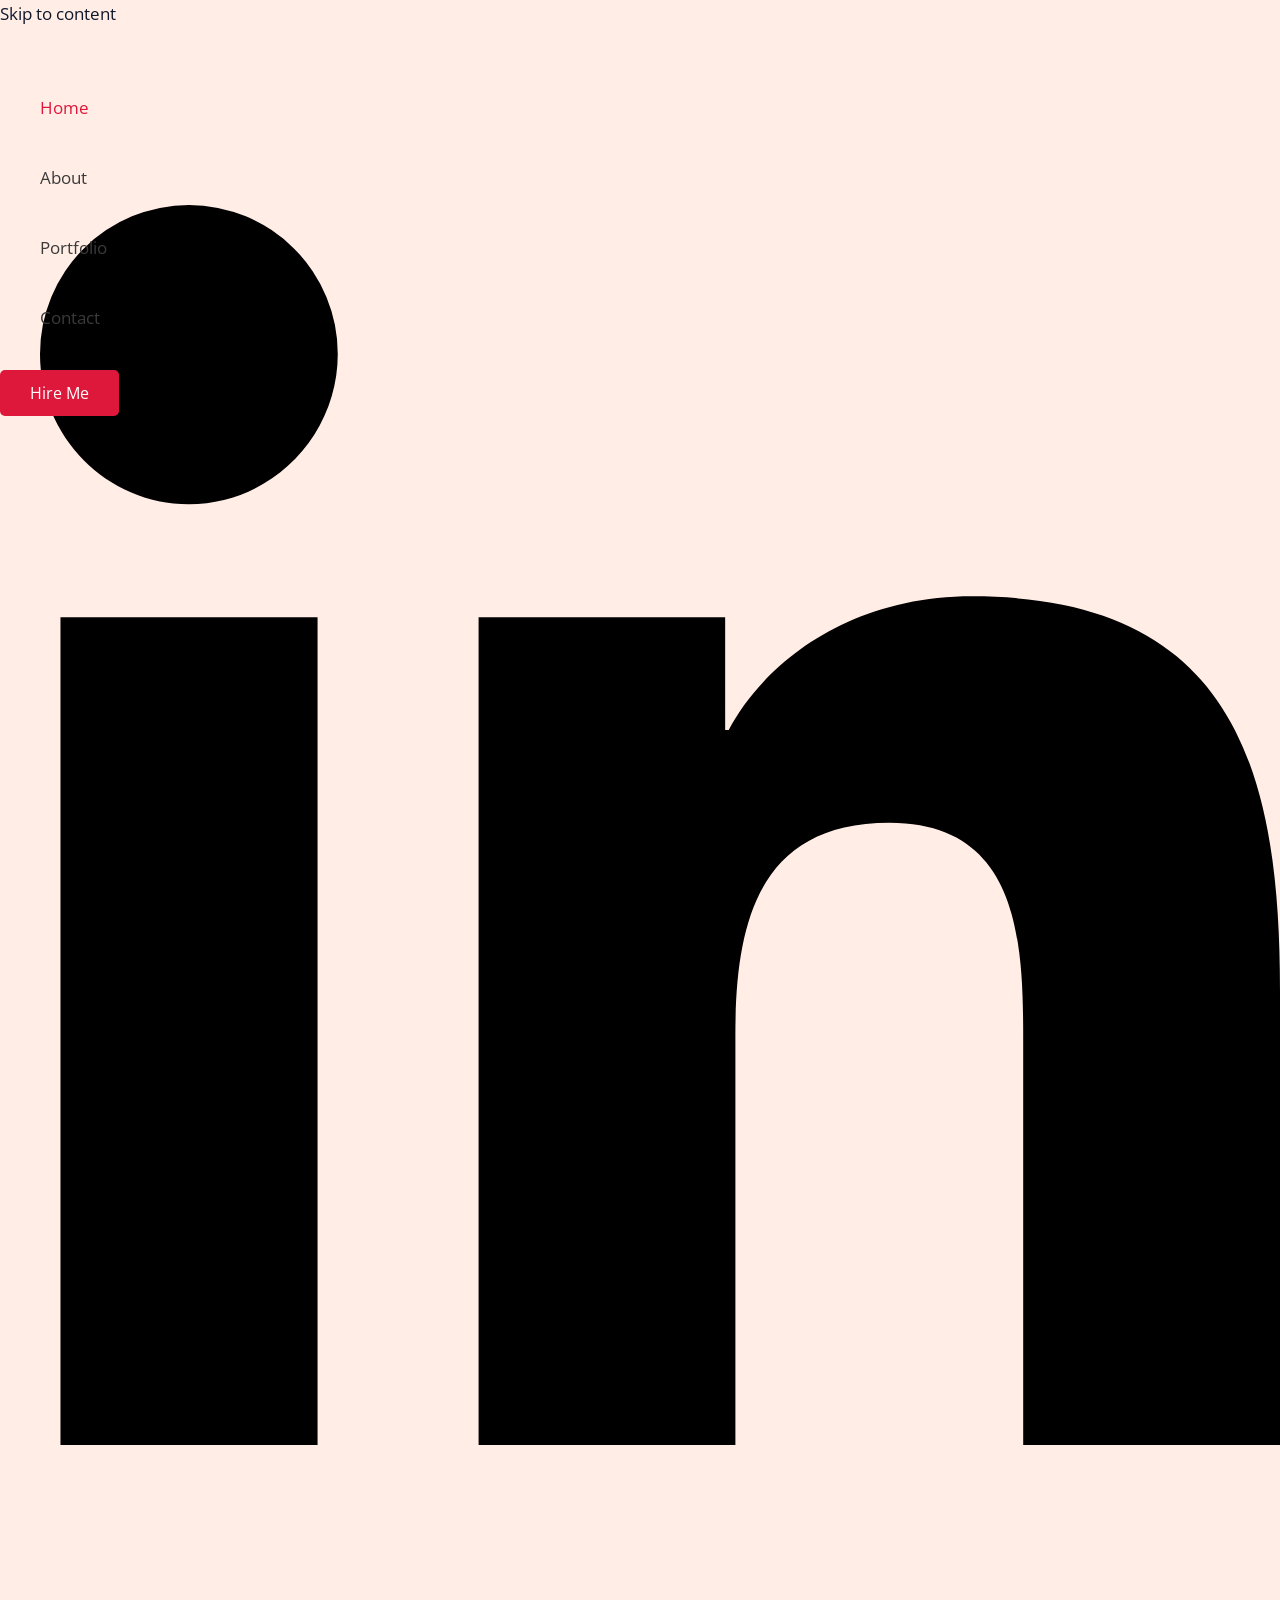
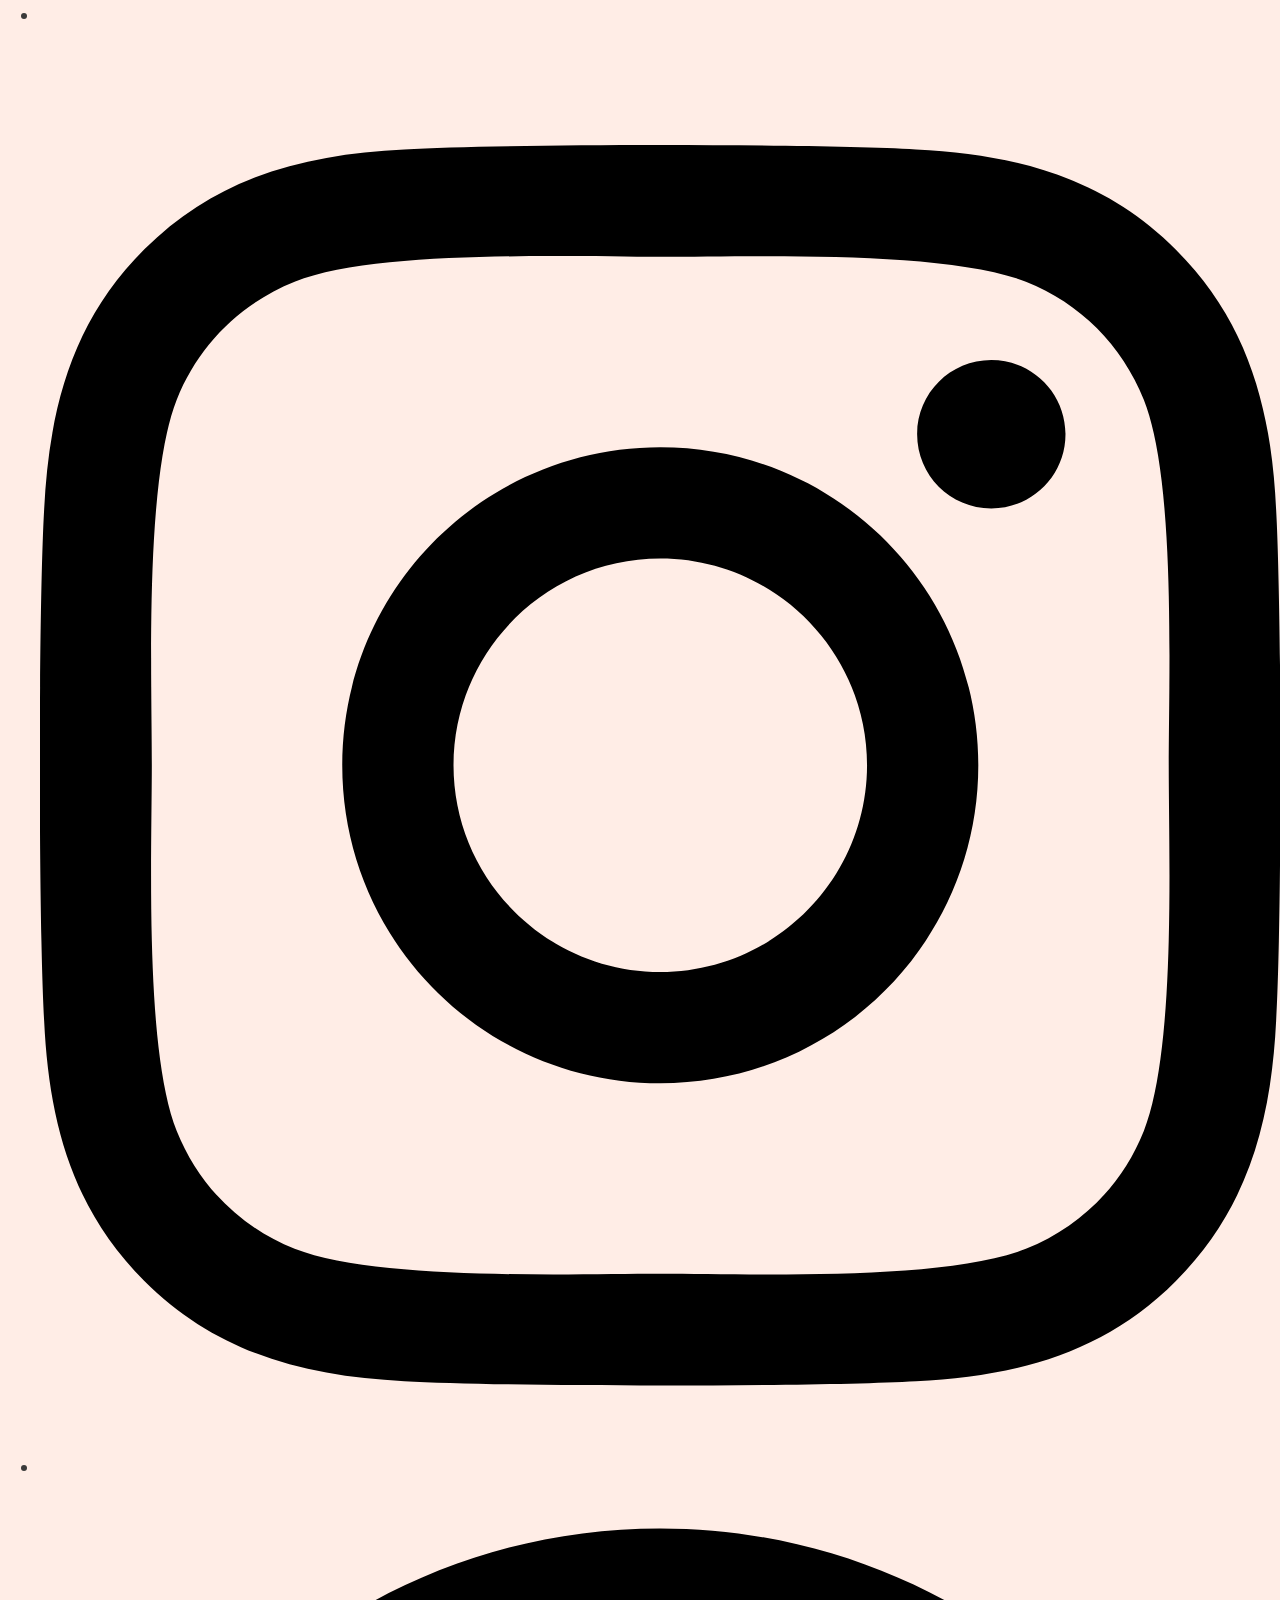
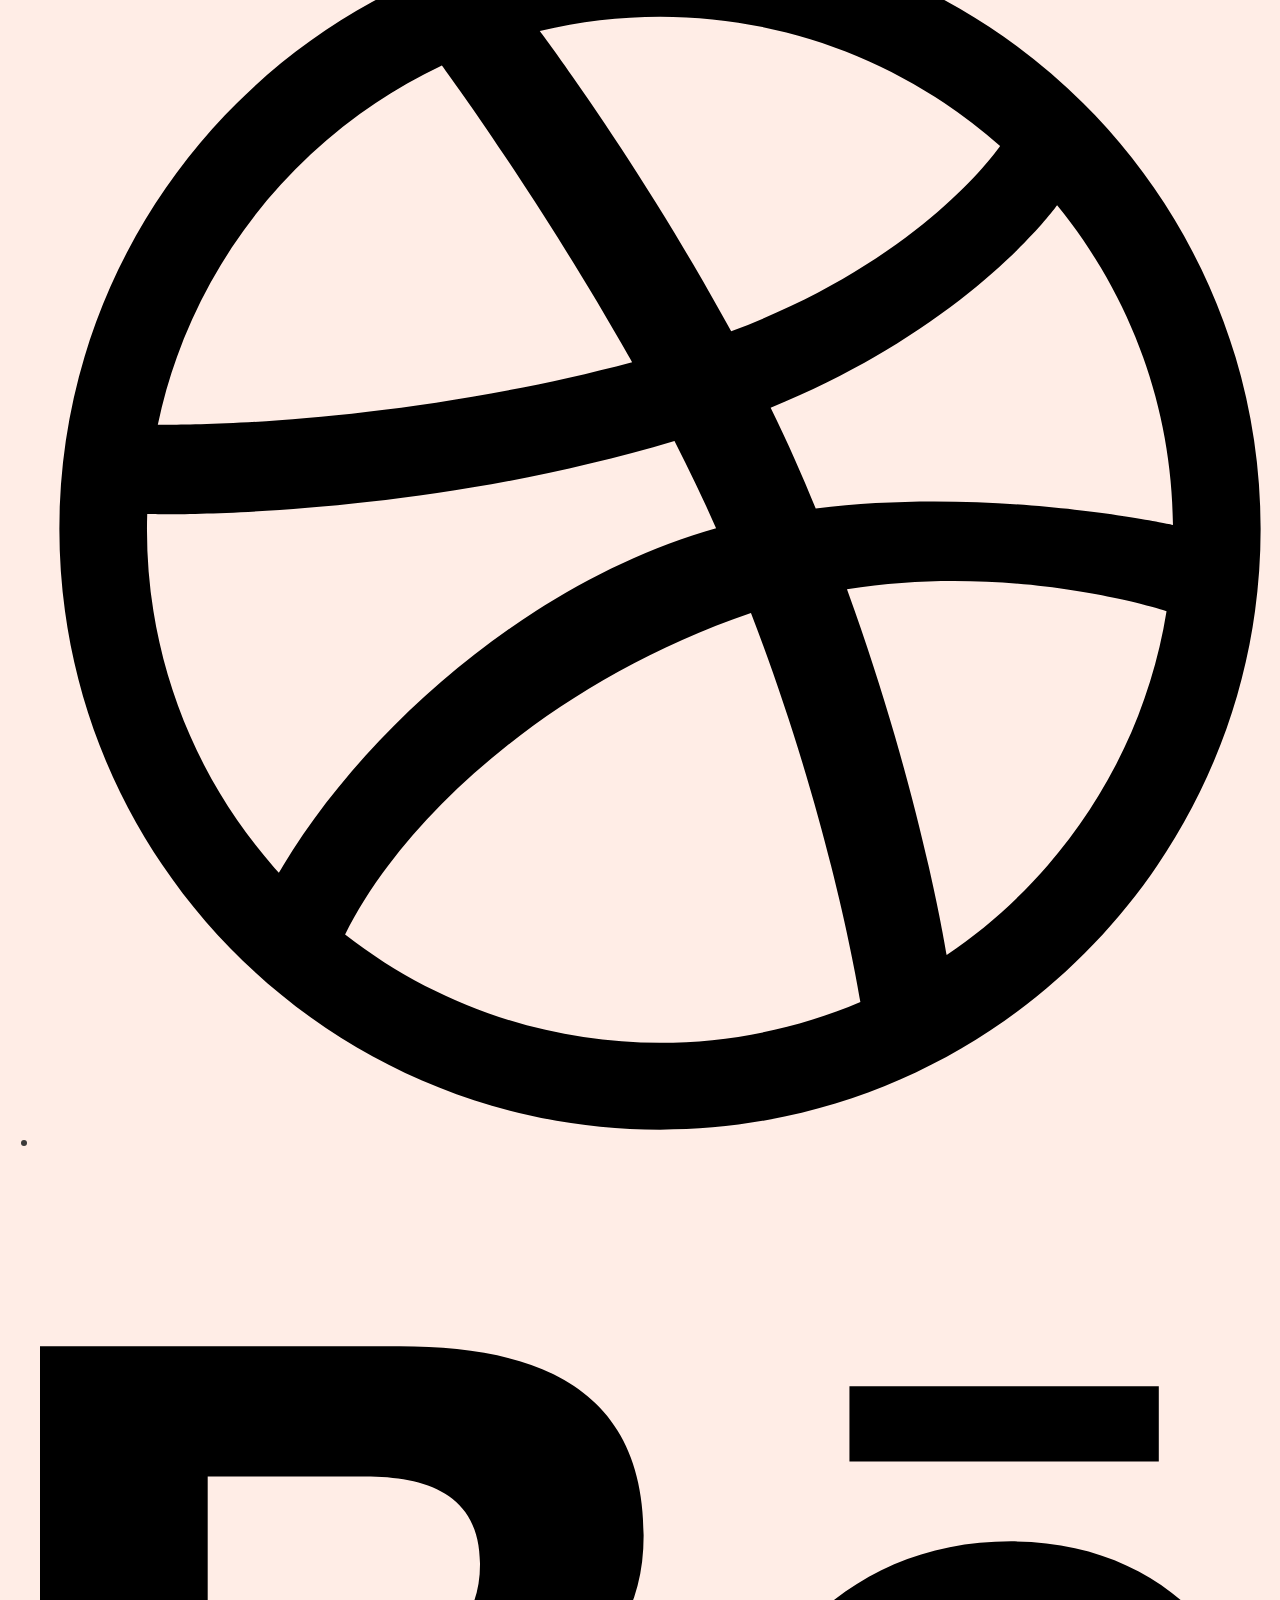
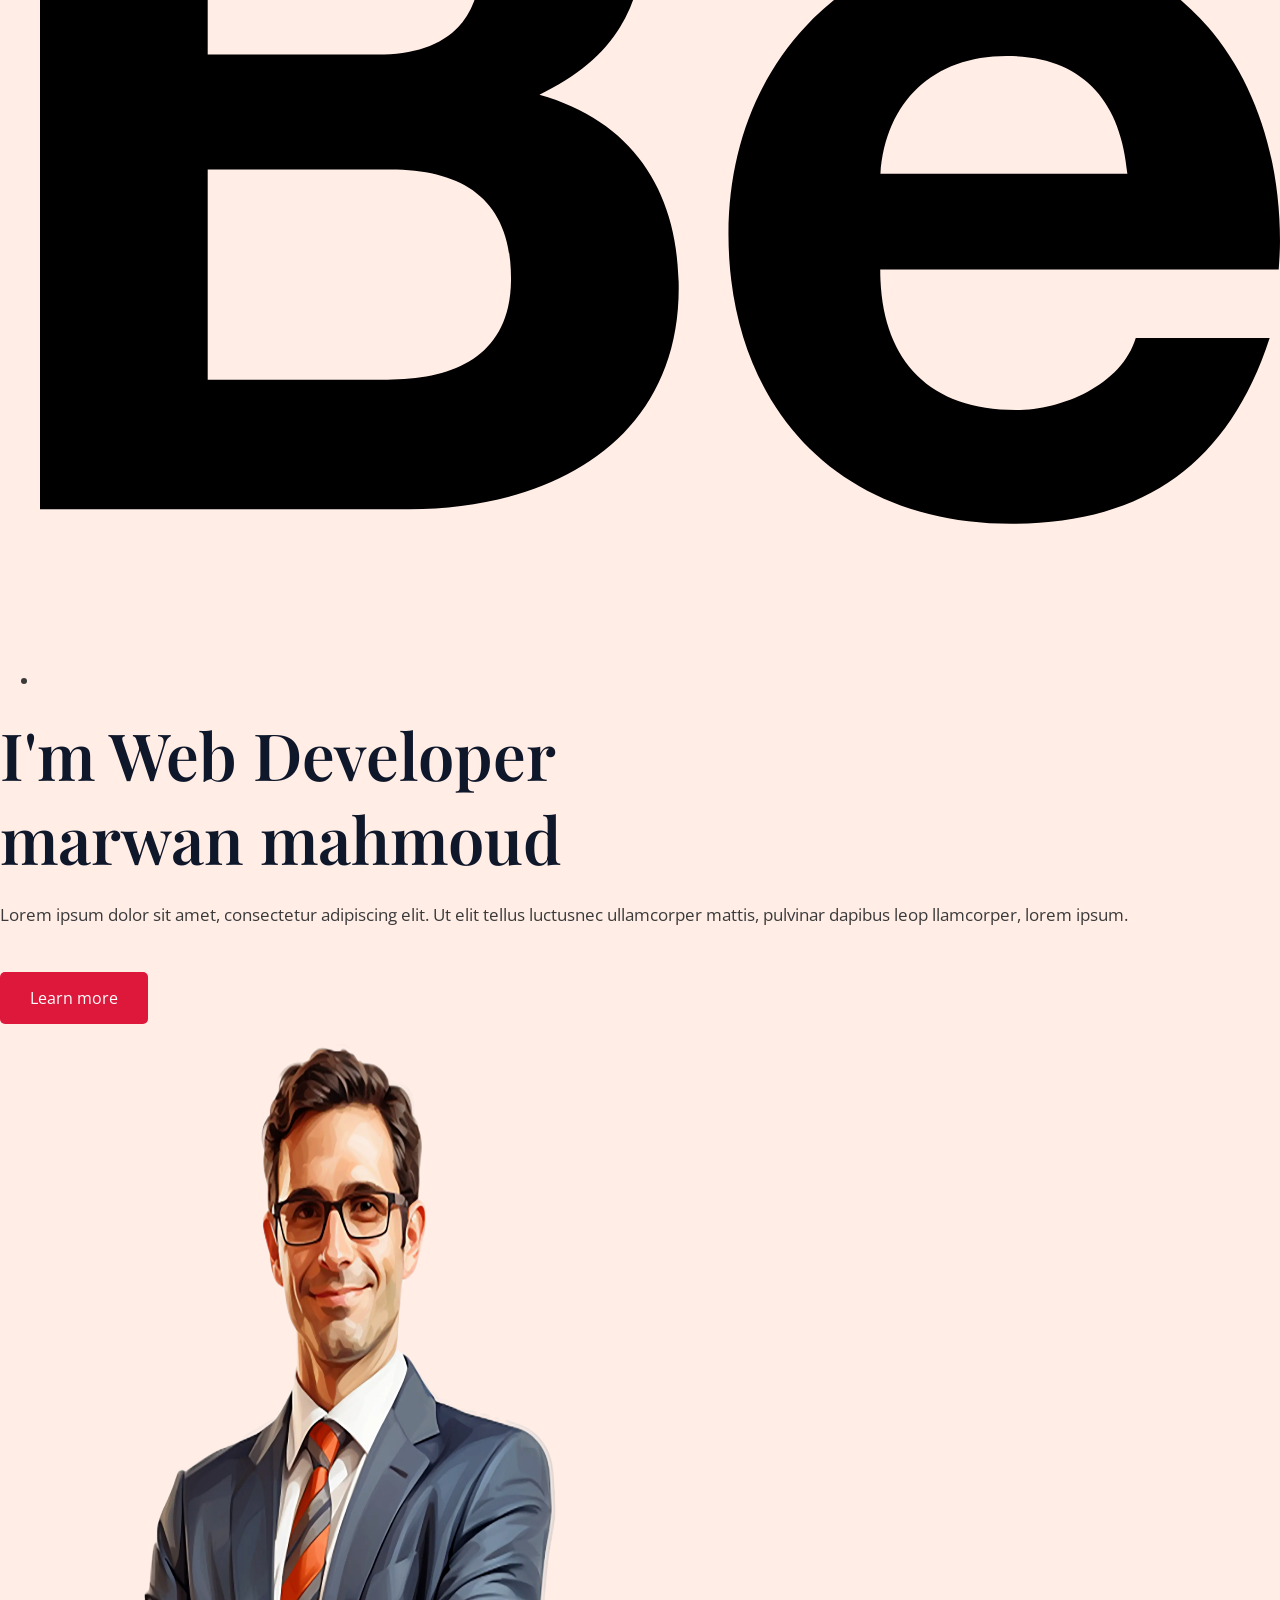
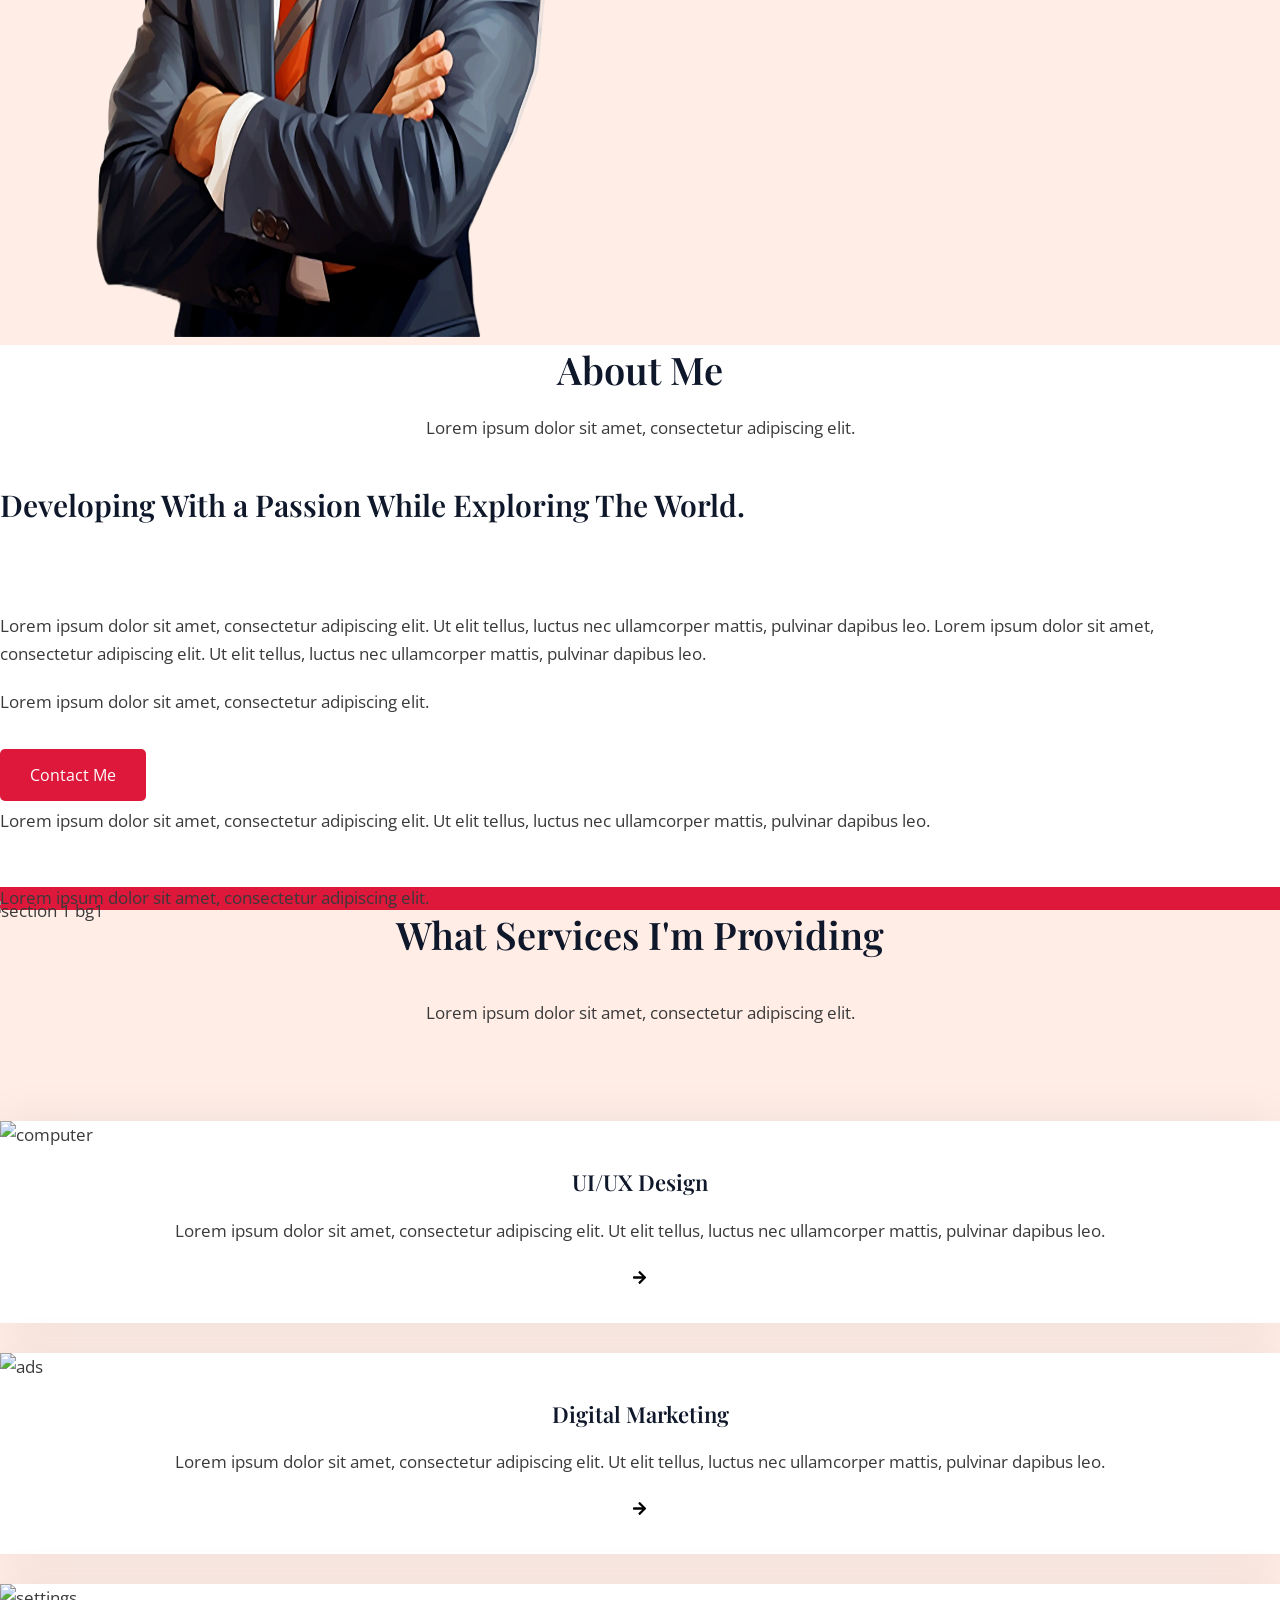
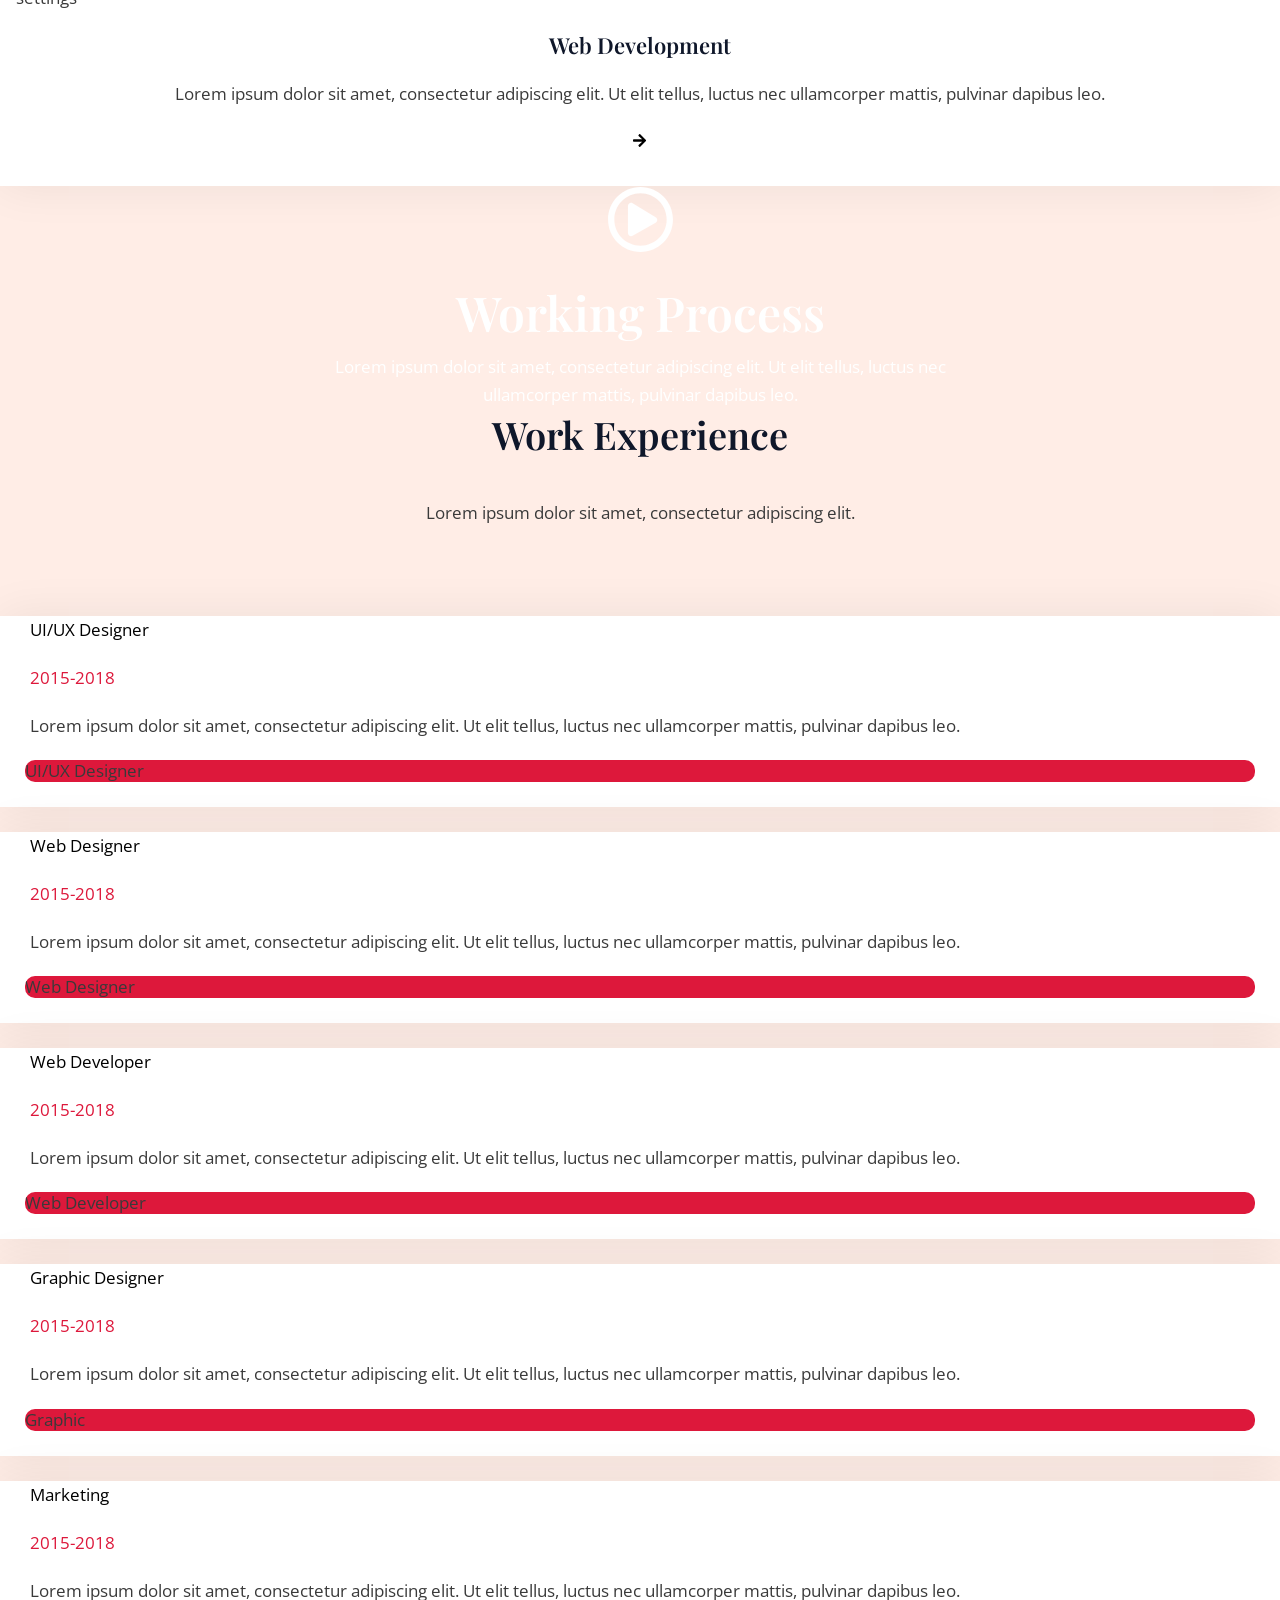
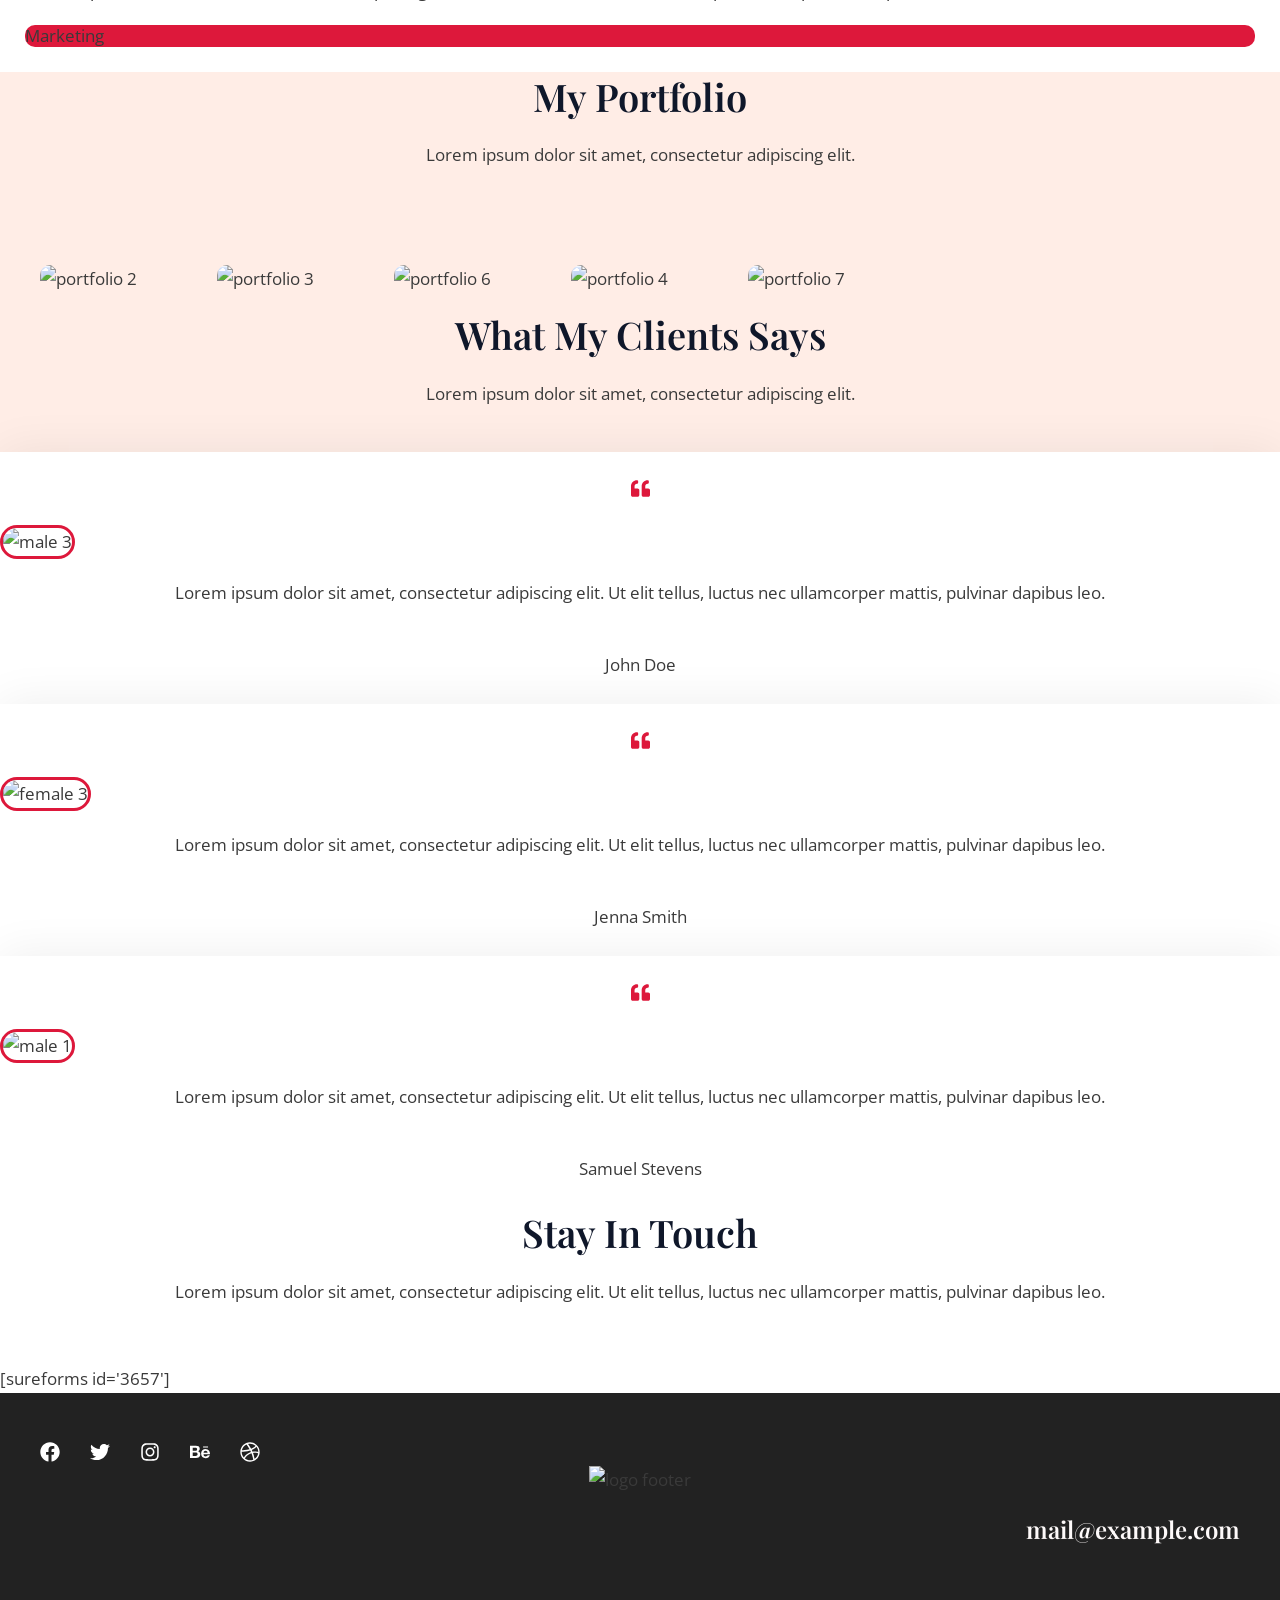
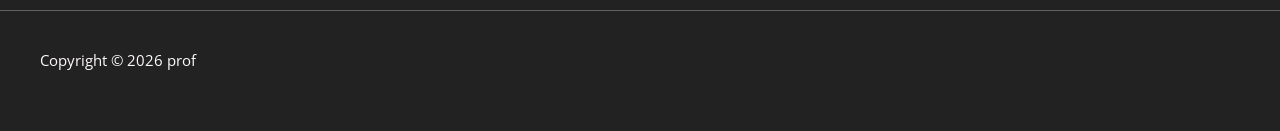
==== commit 6a16f41f: "d" ====
--- a/index.html
+++ b/index.html
@@ -10,6 +10,7 @@
 <link href="https://fonts.googleapis.com/" rel="preconnect">
 <link href="https://fonts.gstatic.com/" crossorigin="anonymous" rel="preconnect">
 <link rel="alternate" type="application/rss+xml" title="prof » Feed" href="https:/feed/">
+<link rel="stylesheet" href="wp-content/themes/astra/style.css">
 <link rel="alternate" type="application/rss+xml" title="prof » Comments Feed" href="https:/comments/feed/">
 <link rel="alternate" title="oEmbed (JSON)" type="application/json+oembed" href="https:/wp-json/oembed/1.0/embed?url=https%3A%2F">
 <link rel="alternate" title="oEmbed (XML)" type="text/xml+oembed" href="https:/wp-json/oembed/1.0/embed?url=https%3A%2F&amp;format=xml">
@@ -261,7 +262,7 @@
 		<div class="elementor-element elementor-element-8457a39 e-con-full e-flex e-con e-child" data-id="8457a39" data-element_type="container" data-e-type="container">
 				<div class="elementor-element elementor-element-3201b6c elementor-widget elementor-widget-heading" data-id="3201b6c" data-element_type="widget" data-e-type="widget" data-widget_type="heading.default">
 				<div class="elementor-widget-container">
-					<h1 class="elementor-heading-title elementor-size-default">I'm Web Developer<br>Natalie E. Watson</h1>				</div>
+					<h1 class="elementor-heading-title elementor-size-default">I'm Web Developer<br>marwan mahmoud</h1>				</div>
 				</div>
 				<div class="elementor-element elementor-element-e4c4fea elementor-widget elementor-widget-text-editor" data-id="e4c4fea" data-element_type="widget" data-e-type="widget" data-widget_type="text-editor.default">
 				<div class="elementor-widget-container">
@@ -282,7 +283,7 @@
 		<div class="elementor-element elementor-element-8f30890 e-con-full e-flex e-con e-child" data-id="8f30890" data-element_type="container" data-e-type="container">
 				<div class="elementor-element elementor-element-ea8c591 elementor-widget elementor-widget-image" data-id="ea8c591" data-element_type="widget" data-e-type="widget" data-widget_type="image.default">
 				<div class="elementor-widget-container">
-															<img fetchpriority="high" decoding="async" width="645" height="925" src="https:/wp-content/uploads/2022/02/h1_hero-bg.png" class="attachment-large size-large wp-image-1240" alt="h1 hero bg">															</div>
+															<img fetchpriority="high" decoding="async" width="645" height="925" src="—Pngtree—happy corporate business professional one_13504468.png" class="attachment-large size-large wp-image-1240" alt="h1 hero bg">															</div>
 				</div>
 				</div>
 					</div>
--- a/wp-content/themes/astra/style.css
+++ b/wp-content/themes/astra/style.css
@@ -0,0 +1,64 @@
+/**
+Theme Name: Astra
+Theme URI: https://wpastra.com/
+Author: Brainstorm Force
+Author URI: https://wpastra.com/about/?utm_source=theme_preview&utm_medium=author_link&utm_campaign=astra_theme
+Description: The Astra WordPress theme is lightning-fast and highly customizable. It has over 1 million downloads and the only theme in the world with 6,000+ five-star reviews! It’s ideal for professional web designers, solopreneurs, small businesses, eCommerce, membership sites and any type of website. It offers special features and templates so it works perfectly with all page builders like Spectra, Elementor, Beaver Builder, etc. Fast performance, clean code, mobile-first design and schema markup are all built-in, making the theme exceptionally SEO-friendly. It’s fully compatible with WooCommerce, SureCart and other eCommerce plugins and comes with lots of store-friendly features and templates. Astra also provides expert support for free users. A dedicated team of fully trained WordPress experts are on hand to help with every aspect of the theme. Try the live demo of Astra: https://zipwp.org/themes/astra/
+Version: 4.12.6
+Requires at least: 5.3
+WC requires at least: 3.0
+WC tested up to: 10.6
+Tested up to: 6.9
+Requires PHP: 5.3
+License: GNU General Public License v2 or later
+License URI: https://www.gnu.org/licenses/gpl-2.0.html
+Text Domain: astra
+Domain Path: /languages
+Tags: custom-menu, custom-logo, entertainment, one-column, two-columns, left-sidebar, e-commerce, right-sidebar, custom-colors, editor-style, featured-images, full-width-template, microformats, post-formats, rtl-language-support, theme-options, threaded-comments, translation-ready, blog
+AMP: true
+
+Astra WordPress Theme, Copyright 2020 WPAstra.
+Astra is distributed under the terms of the GNU GPL.
+
+Astra is based on Underscores https://underscores.me/, (C) 2012-2020 Automattic, Inc.
+Underscores is distributed under the terms of the GNU GPL v2 or later.
+
+Normalizing styles have been helped along thanks to the fine work of.
+Nicolas Gallagher and Jonathan Neal https://necolas.github.com/normalize.css/
+
+Astra icon font is based on IcoMoon-Free vector icon by Keyamoon.
+IcoMoon-Free vector icon distributed under terms of CC BY 4.0 or GPL. (https://creativecommons.org/licenses/by/4.0/ or https://www.gnu.org/licenses/gpl.html)
+Source: http://keyamoon.com/
+
+Flexibility is a JavaScript polyfill for Flexbox By Jonathan Neal, 10up. (https://github.com/jonathantneal/flexibility)
+Licensed under MIT ( https://github.com/jonathantneal/flexibility/blob/master/LICENSE.md )
+
+Screenshot image is a collage of actual sites created using the Astra WordPress Theme.
+
+Icons used in the Screenshot image are all licensed under Creative Commons ( CC BY 4.0 ) License ( https://fontawesome.com/license/free )
+https://fontawesome.com/v5.15/icons/store?style=solid
+https://fontawesome.com/v5.15/icons/shopping-cart?style=solid
+https://fontawesome.com/v5.15/icons/pen-square?style=solid
+https://fontawesome.com/v5.15/icons/user-tie?style=solid
+https://fontawesome.com/v5.15/icons/user-tie?style=solid
+
+Illustrations used in the Screenshot images are all licensed under Creative Commons ( CC0 ) License ( https://gumroad.com/l/humaaans )
+https://websitedemos.net/web-design-agency-08/wp-content/uploads/sites/796/2021/05/standing-24.png
+https://websitedemos.net/web-design-agency-08/wp-content/uploads/sites/796/2021/05/sitting-2.png
+
+Hand-drawn illustrations used are created by Brainstorm Force and released under Creative Commons ( CC0 ) License.
+https://websitedemos.net/web-design-agency-08/wp-content/uploads/sites/796/2021/05/girl-with-image-container.png
+https://websitedemos.net/web-design-agency-08/wp-content/uploads/sites/796/2021/05/boy-with-code-container.png
+https://websitedemos.net/web-design-agency-08/wp-content/uploads/sites/796/2021/05/web-browser.png
+
+The same site as screenshot can be imported from here https://websitedemos.net/web-design-agency-08/.
+
+For more information, refer to this document on how to create a page like in the screenshot - https://wpastra.com/docs/replicating-the-screenshot/.
+
+Astra default breadcrumb is based on Breadcrumb Trail by Justin Tadlock. (https://github.com/justintadlock/breadcrumb-trail)
+Breadcrumb Trail is distributed under the terms of the GNU GPL v2 or later.
+
+Astra local fonts feature is based on Webfonts Loader by WordPress Themes Team (WPTT). (https://github.com/WPTT/webfont-loader)
+Licensed under MIT ( https://github.com/WPTT/webfont-loader/blob/master/LICENSE )
+
+/* Note: The CSS files are loaded from assets/css/ folder. */
